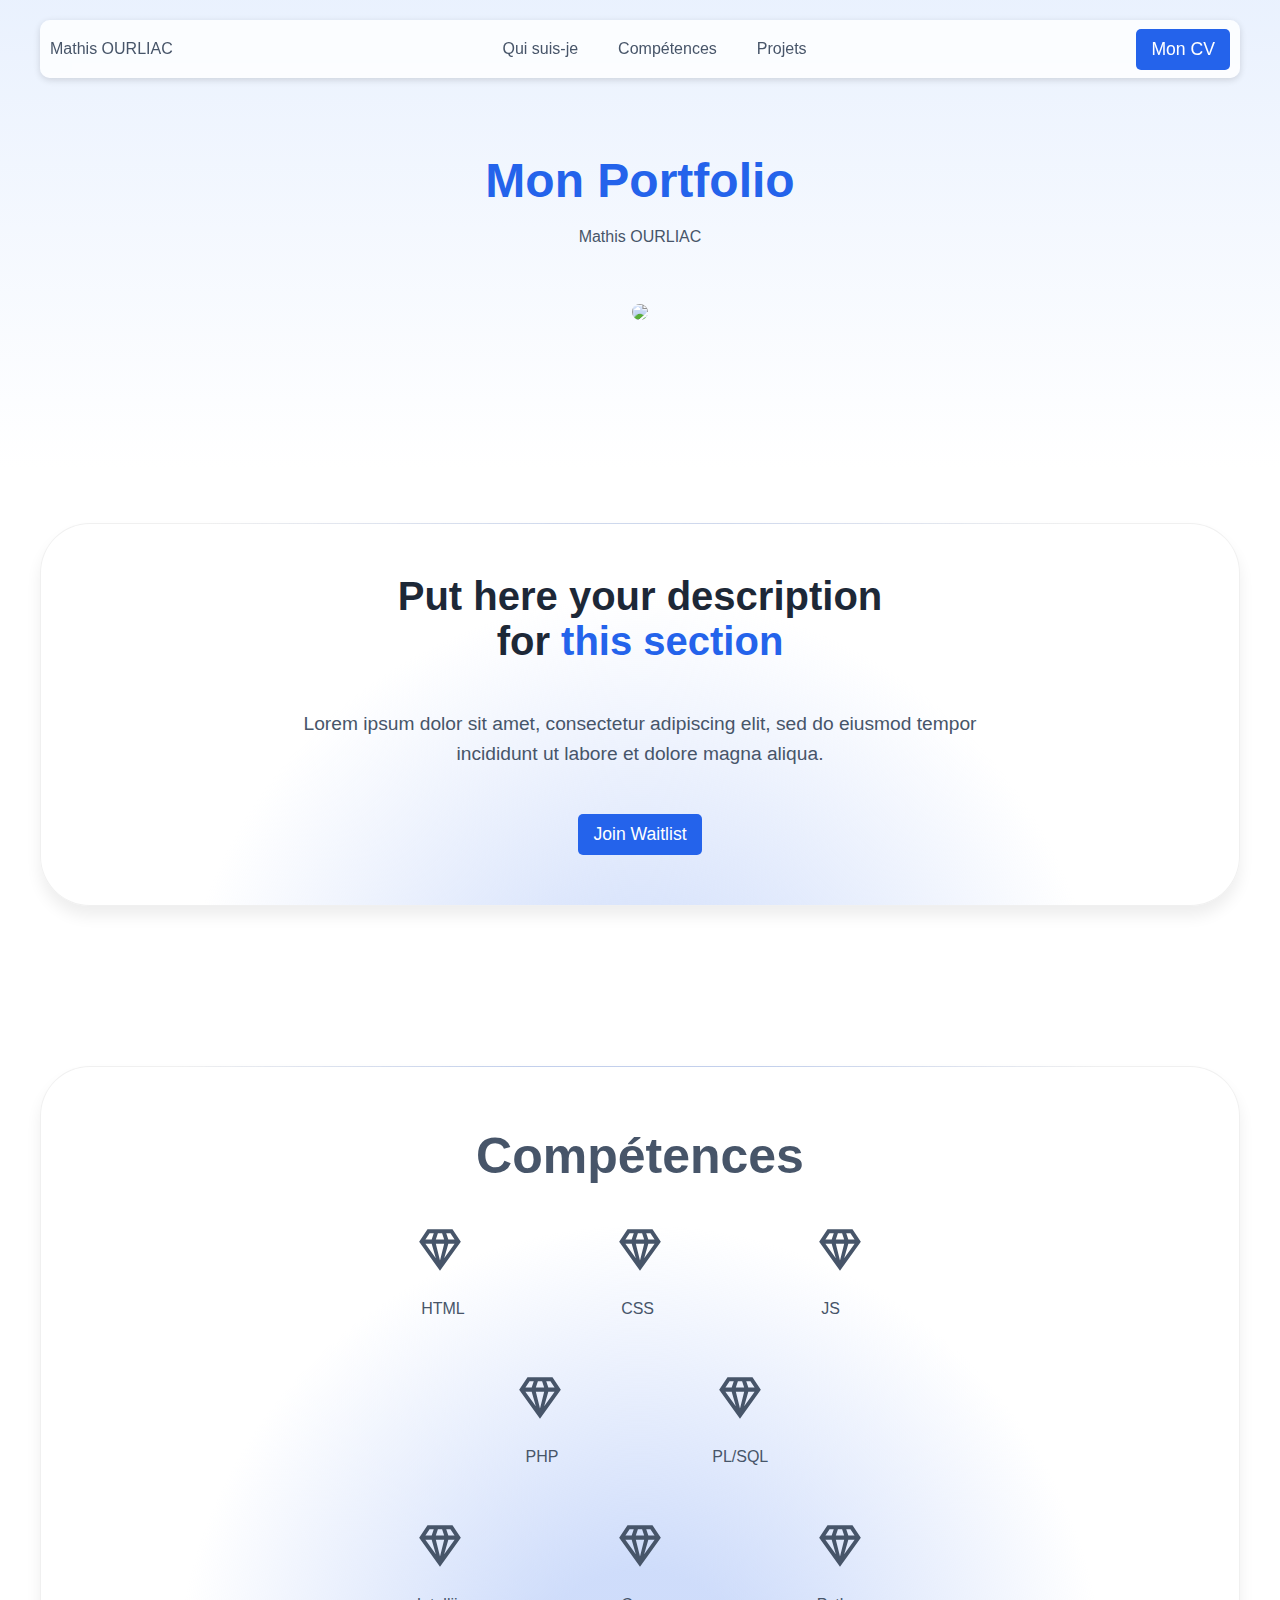
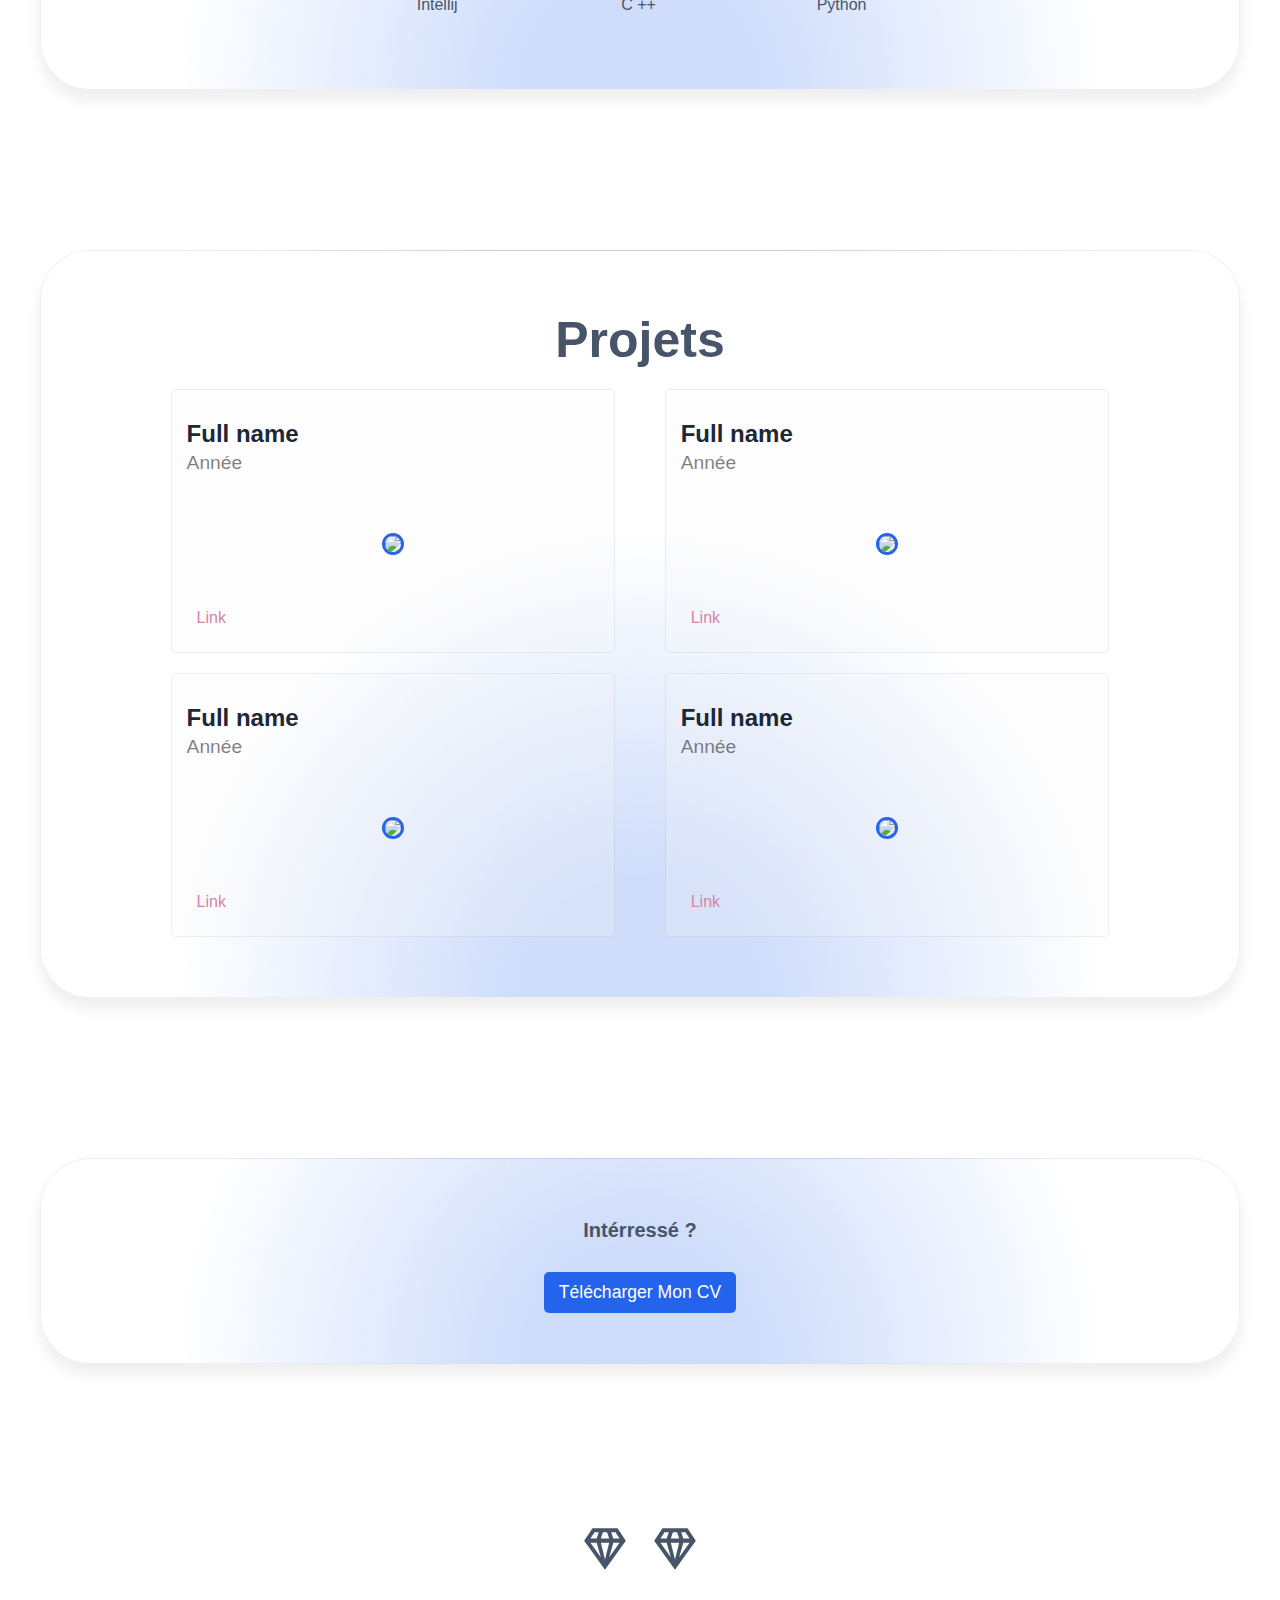
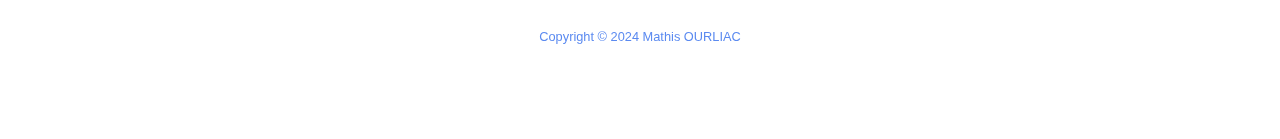
==== index.html @ f6e38616 "changement" ====
<!DOCTYPE html>
<html>
  <head>
    <title>Home</title>
  <meta charset="utf-8">
  <meta name="viewport" content="width=device-width,initial-scale=1">
  <meta name="robots" content="index,follow">
  <meta name="generator" content="GrapesJS Studio">
  <link rel="stylesheet" href="css/style.css">
  </head>
  <body id="iau9"><div id="i6po" class="gjs-grid-row"><div id="itjq" class="gjs-grid-column"><div id="iyd2" class="gjs-grid-row"><div id="iqjl" class="gjs-grid-column"><div id="idtvmk">Mathis OURLIAC</div></div><div id="iffs" class="gjs-grid-column"><div id="it00l" class="gjs-grid-row"><div id="irtfd" class="gjs-grid-column"><a id="icfyb" href="#feature-section" class="gjs-link">Qui suis-je</a><a href="#feature-section" id="infmy1" class="gjs-link">Compétences</a></div><div id="icyzp" class="gjs-grid-column"><a id="i88iz" href="#testimonial-section" class="gjs-link">Projets</a></div></div></div><div id="id7x" class="gjs-grid-column"><a id="i1mew" class="gjs-button">Mon CV</a></div></div></div></div><div id="irz7b" class="gjs-grid-row"><div id="iycz3" class="gjs-grid-column"><h1 id="irjua" class="gjs-heading"><font color="#2463eb" id="i7nhl3">Mon Portfolio</font></h1><div id="id2atq">Mathis OURLIAC</div><img id="i3vvs" src="https://images.pexels.com/photos/7078666/pexels-photo-7078666.jpeg?auto=compress&cs=tinysrgb&w=800&dpr=2"/></div></div><div id="iz29ek" class="gjs-grid-row"><div id="iiaswf" class="gjs-grid-column"><h2 id="ijnlo1" class="gjs-heading">Put here your description <br/>for <span class="gjs-text-blue">this section</span></h2><div id="izydpg" class="text-main-content">Lorem ipsum dolor sit amet, consectetur adipiscing elit, sed do eiusmod tempor incididunt ut labore et dolore magna aliqua.<br/></div><a class="gjs-button" id="ipyrdj">Join Waitlist</a></div></div><div id="ir94jv" class="gjs-grid-row"><div id="iawi1p" class="gjs-grid-column"><div id="ik0hul">Compétences</div><div id="i1hkzi" class="gjs-grid-row"><div id="i3urql" class="gjs-grid-column"><div id="icnngx" class="gjs-grid-row"><div id="iqajnc" class="gjs-grid-column"><div data-type-icon id="irvvrb" class="gjs-icon"><svg viewBox="0 0 24 24"><path d="M16 9h3l-5 7m-4-7h4l-2 8M5 9h3l2 7m5-12h2l2 3h-3m-5-3h2l1 3h-4M7 4h2L8 7H5m1-5L2 8l10 14L22 8l-4-6H6z"></path></svg></div></div></div><div id="izsfze">                JS</div></div><div class="gjs-grid-column" id="i4twh6"><div class="gjs-grid-row" id="i75g5k"><div class="gjs-grid-column" id="ia3hvu"><div data-type-icon class="gjs-icon" id="ibw9tx"><svg viewBox="0 0 24 24"><path d="M16 9h3l-5 7m-4-7h4l-2 8M5 9h3l2 7m5-12h2l2 3h-3m-5-3h2l1 3h-4M7 4h2L8 7H5m1-5L2 8l10 14L22 8l-4-6H6z"></path></svg></div></div></div><div id="idsri5">                CSS</div></div><div class="gjs-grid-column" id="i5wm44"><div class="gjs-grid-row" id="i1k8l4"><div class="gjs-grid-column" id="iu5vui"><div data-type-icon class="gjs-icon"><svg viewBox="0 0 24 24"><path d="M16 9h3l-5 7m-4-7h4l-2 8M5 9h3l2 7m5-12h2l2 3h-3m-5-3h2l1 3h-4M7 4h2L8 7H5m1-5L2 8l10 14L22 8l-4-6H6z"></path></svg></div></div></div><div id="iy8xxk">                HTML</div></div></div><div class="gjs-grid-row" id="izcy0m"><div class="gjs-grid-column" id="ib67l2"><div class="gjs-grid-row" id="ikw77f"><div class="gjs-grid-column" id="i8qnzl"><div data-type-icon class="gjs-icon"><svg viewBox="0 0 24 24"><path d="M16 9h3l-5 7m-4-7h4l-2 8M5 9h3l2 7m5-12h2l2 3h-3m-5-3h2l1 3h-4M7 4h2L8 7H5m1-5L2 8l10 14L22 8l-4-6H6z"></path></svg></div></div></div><div id="idtc2k">              PL/SQL</div></div><div class="gjs-grid-column" id="i5sruv"><div class="gjs-grid-row" id="iq5a7h"><div class="gjs-grid-column" id="iagqih"><div data-type-icon class="gjs-icon"><svg viewBox="0 0 24 24"><path d="M16 9h3l-5 7m-4-7h4l-2 8M5 9h3l2 7m5-12h2l2 3h-3m-5-3h2l1 3h-4M7 4h2L8 7H5m1-5L2 8l10 14L22 8l-4-6H6z"></path></svg></div></div></div><div id="irrve9">                 PHP</div></div></div><div class="gjs-grid-row" id="isxyga"><div class="gjs-grid-column" id="i0ldbw"><div class="gjs-grid-row" id="ib5tmc"><div class="gjs-grid-column" id="igdlak"><div data-type-icon class="gjs-icon"><svg viewBox="0 0 24 24"><path d="M16 9h3l-5 7m-4-7h4l-2 8M5 9h3l2 7m5-12h2l2 3h-3m-5-3h2l1 3h-4M7 4h2L8 7H5m1-5L2 8l10 14L22 8l-4-6H6z"></path></svg></div></div></div><div id="i8qt1s">               Python</div></div><div class="gjs-grid-column" id="i4im7o"><div class="gjs-grid-row" id="idtce4"><div class="gjs-grid-column" id="i45n0k"><div data-type-icon class="gjs-icon"><svg viewBox="0 0 24 24"><path d="M16 9h3l-5 7m-4-7h4l-2 8M5 9h3l2 7m5-12h2l2 3h-3m-5-3h2l1 3h-4M7 4h2L8 7H5m1-5L2 8l10 14L22 8l-4-6H6z"></path></svg></div></div></div><div id="ixtxlb">                C ++</div></div><div class="gjs-grid-column" id="ixw0xi"><div class="gjs-grid-row" id="iufgy9"><div class="gjs-grid-column" id="iyxenu"><div data-type-icon class="gjs-icon"><svg viewBox="0 0 24 24"><path d="M16 9h3l-5 7m-4-7h4l-2 8M5 9h3l2 7m5-12h2l2 3h-3m-5-3h2l1 3h-4M7 4h2L8 7H5m1-5L2 8l10 14L22 8l-4-6H6z"></path></svg></div></div></div><div id="id30em">               Intellij</div></div></div></div></div><div class="gjs-grid-row" id="i2sjta"><div class="gjs-grid-column" id="ij25zn"><div id="ifg1mh">Projets</div><div class="gjs-grid-row" id="ih0aif"><div class="gjs-grid-column testimonial-item" id="i58ggn"><div class="gjs-grid-row"><div class="gjs-grid-column"><h4 class="gjs-heading" id="ike1dx">Full name</h4><div class="text-main-content" id="imh114">Année</div></div></div><a class="gjs-link-box" id="iof4e6"><div class="gjs-grid-row" id="ihgiyh"><div class="gjs-grid-column" id="i4ntwg"><img src="https://source.unsplash.com/random/200x200/?profile,person,business" id="ikcoej"/></div></div></a><a class="gjs-link" id="ii0jpe">Link</a></div><div class="gjs-grid-column testimonial-item" id="iz20hh"><div class="gjs-grid-row"><div class="gjs-grid-column"><h4 class="gjs-heading" id="ihk5nw">Full name</h4><div class="text-main-content" id="i6xcqx">Année</div></div></div><a class="gjs-link-box" id="i36dff"><div class="gjs-grid-row" id="i25hkw"><div class="gjs-grid-column" id="izdaoc"><img src="https://source.unsplash.com/random/200x200/?profile,person,business" id="i1zd84"/></div></div></a><a class="gjs-link" id="isfm11">Link</a></div></div><div class="gjs-grid-row" id="i8o9pu"><div class="gjs-grid-column testimonial-item" id="irxzyw"><div class="gjs-grid-row"><div class="gjs-grid-column"><h4 class="gjs-heading" id="il769b">Full name</h4><div class="text-main-content" id="iblhfu">Année</div></div></div><a class="gjs-link-box" id="is1k9h"><div class="gjs-grid-row" id="ix5bda"><div class="gjs-grid-column" id="iz1lo2"><img src="https://source.unsplash.com/random/200x200/?profile,person,business" id="iayslx"/></div></div></a><a class="gjs-link" id="ixqv94">Link</a></div><div class="gjs-grid-column testimonial-item" id="ik7w45"><div class="gjs-grid-row"><div class="gjs-grid-column"><h4 class="gjs-heading" id="ijy98r">Full name</h4><div class="text-main-content" id="i6lanl">Année</div></div></div><a class="gjs-link-box" id="ihfikn"><div class="gjs-grid-row" id="id4f6p"><div class="gjs-grid-column" id="ia6sfz"><img src="https://source.unsplash.com/random/200x200/?profile,person,business" id="ilunik"/></div></div></a><a class="gjs-link" id="is6imp">Link</a></div></div></div></div><div class="gjs-grid-row" id="igczn8"><div class="gjs-grid-column" id="imdzch"><div id="ixf1bc">Intérressé ?</div><a class="gjs-button" id="i4si3">Télécharger Mon CV</a></div></div><div id="iv3be5" class="gjs-grid-row"><div id="ilriti" class="gjs-grid-column"><div id="im0rle" class="gjs-grid-row"><div id="iotp6j" class="gjs-grid-column"><a href="/" id="iih6cv" class="gjs-link-box"><a class="gjs-link-box" id="i4c0ur"><div data-type-icon class="gjs-icon" id="io2x4h"><svg viewBox="0 0 24 24"><path d="M16 9h3l-5 7m-4-7h4l-2 8M5 9h3l2 7m5-12h2l2 3h-3m-5-3h2l1 3h-4M7 4h2L8 7H5m1-5L2 8l10 14L22 8l-4-6H6z"></path></svg></div></a><a class="gjs-link-box" id="ie1yq9"><div data-type-icon class="gjs-icon" id="ipffur"><svg viewBox="0 0 24 24"><path d="M16 9h3l-5 7m-4-7h4l-2 8M5 9h3l2 7m5-12h2l2 3h-3m-5-3h2l1 3h-4M7 4h2L8 7H5m1-5L2 8l10 14L22 8l-4-6H6z"></path></svg></div></a></a></div></div><div id="it6g1v" class="gjs-text-blue">Copyright © 2024 Mathis OURLIAC</div></div></div></body>
</html>
---- css/style.css ----
* { box-sizing: border-box; } body {margin: 0;}.gjs-heading{margin:0;color:rgba(29, 40, 55, 1);}.gjs-grid-column{flex:1 1 0%;padding:5px 0;}.gjs-grid-row{display:flex;justify-content:flex-start;align-items:stretch;flex-direction:row;min-height:auto;padding:10px 0;}#iqjl{flex:0 1 auto;}.gjs-link-box{color:inherit;display:inline-block;vertical-align:top;padding:10px;max-width:100%;text-decoration:none;}.gjs-link{vertical-align:top;max-width:100%;display:inline-block;text-decoration:none;color:inherit;transition:color 0.3s ease 0s;}#id7x{flex:0 1 auto;display:block;padding-left:10px;padding-right:10px;}#iffs{flex:0 1 auto;}#iyd2{align-items:center;justify-content:space-between;padding-top:0px;padding-bottom:0px;background-color:rgba(255, 255, 255, 0.8);border-top-left-radius:10px;border-top-right-radius:10px;border-bottom-right-radius:10px;border-bottom-left-radius:10px;backdrop-filter:blur(13px);box-shadow:0px 2px 7px 0px rgba(0, 0, 0, 0.14) ;}#i6po{justify-content:center;position:sticky;top:15px;padding-top:0px;padding-bottom:0px;padding-left:20px;padding-right:20px;}#itjq{width:100%;max-width:1200px;}#it00l{padding-top:0px;padding-bottom:0px;}#icfyb{padding:10px;font-family:Arial, Helvetica, sans-serif;padding-left:20px;padding-right:20px;}#irtfd{flex:0 1 auto;}#i88iz{padding:10px;font-family:Arial, Helvetica, sans-serif;padding-left:20px;padding-right:20px;}#icyzp{flex:0 1 auto;}#irz7b{justify-content:center;padding-top:80px;padding-bottom:80px;padding-left:20px;padding-right:20px;}#iycz3{max-width:1200px;align-items:center;display:flex;flex-direction:column;gap:10px;}#irjua{font-size:3rem;text-align:center;}#i3vvs{color:black;border-top-left-radius:35px;border-top-right-radius:35px;border-bottom-right-radius:35px;border-bottom-left-radius:35px;max-width:100%;margin-top:38px;margin-right:38px;margin-bottom:38px;margin-left:38px;}.text-content{line-height:20px;}.text-main-content{line-height:30px;font-size:1.2rem;}#iau9{font-family:Arial, Helvetica, sans-serif;background-image:linear-gradient(180deg, rgba(59, 130, 245, 0.11), white 14%);background-position:0px 0px;background-size:100% 100%;background-repeat:repeat;background-attachment:scroll;background-origin:padding-box;color:#475569;}.gjs-grid-column.feature-item{padding-top:15px;padding-right:15px;padding-bottom:15px;padding-left:15px;display:flex;flex-direction:column;gap:15px;min-width:30%;}.gjs-grid-column.testimonial-item{padding-top:15px;padding-right:15px;padding-bottom:15px;padding-left:15px;display:flex;flex-direction:column;gap:15px;min-width:45%;background-color:rgba(247, 247, 247, 0.23);border-top-left-radius:5px;border-top-right-radius:5px;border-bottom-right-radius:5px;border-bottom-left-radius:5px;align-items:flex-start;border-top-width:1px;border-right-width:1px;border-bottom-width:1px;border-left-width:1px;border-top-style:solid;border-right-style:solid;border-bottom-style:solid;border-left-style:solid;border-top-color:rgba(0, 0, 0, 0.06);border-right-color:rgba(0, 0, 0, 0.06);border-bottom-color:rgba(0, 0, 0, 0.06);border-left-color:rgba(0, 0, 0, 0.06);}#ilriti{max-width:1200px;display:flex;flex-direction:column;}#iv3be5{justify-content:center;padding-top:80px;padding-left:20px;padding-right:20px;padding-bottom:80px;}#im0rle{flex-direction:column;}#iih6cv{display:block;padding-top:0px;padding-bottom:0px;}#iotp6j{align-self:center;}#it6g1v{padding:10px;text-align:center;font-size:0.8rem;margin-top:20px;opacity:75%;}.gjs-button{vertical-align:top;max-width:100%;display:inline-block;text-decoration:none;color:white;padding-right:15px;padding-bottom:10px;padding-left:15px;background-color:rgb(36, 99, 235);border-top-left-radius:5px;border-top-right-radius:5px;border-bottom-right-radius:5px;border-bottom-left-radius:5px;padding-top:10px;font-size:1.1rem;text-align:center;}.gjs-text-blue{color:rgb(36, 99, 235);}#iz29ek{justify-content:center;padding-top:80px;padding-bottom:80px;padding-left:20px;padding-right:20px;}.gjs-link:hover{color:rgb(36, 99, 235);text-decoration:underline;}.gjs-icon{display:inline-block;text-decoration:none;color:inherit;vertical-align:middle;fill:currentColor;width:50px;height:50px;}.gjs-icon.gjs-feature-icon{padding-top:10px;padding-right:10px;padding-bottom:10px;padding-left:10px;background-color:rgb(36, 99, 235);color:white;border-top-left-radius:10px;border-top-right-radius:10px;border-bottom-right-radius:10px;border-bottom-left-radius:10px;}#infmy1{padding:10px;font-family:Arial, Helvetica, sans-serif;padding-left:20px;padding-right:20px;}#id2atq{padding:10px;}#ijnlo1{font-size:2.5rem;text-align:center;}#izydpg{padding:10px;max-width:750px;margin-bottom:35px;padding-left:0px;padding-right:0px;text-align:center;margin-top:35px;}#iiaswf{max-width:1200px;align-items:center;display:flex;flex-direction:column;padding-top:50px;padding-right:50px;padding-bottom:50px;padding-left:50px;border-top-left-radius:50px;border-top-right-radius:50px;border-bottom-right-radius:50px;border-bottom-left-radius:50px;border-top-width:1px;border-right-width:1px;border-bottom-width:1px;border-left-width:1px;border-top-style:solid;border-right-style:solid;border-bottom-style:solid;border-left-style:solid;border-top-color:rgba(0, 0, 0, 0.06);border-right-color:rgba(0, 0, 0, 0.06);border-bottom-color:rgba(0, 0, 0, 0.06);border-left-color:rgba(0, 0, 0, 0.06);background-image:radial-gradient(515px at 50% 141%, rgba(35, 98, 235, 0.22) 10%, white 90%);background-position:0px 0px;background-size:100% 100%;background-repeat:repeat;background-attachment:scroll;background-origin:padding-box;box-shadow:0px 10px 15px 0 rgba(0, 0, 0, 0.07) ;}#iawi1p{max-width:1200px;align-items:center;display:flex;flex-direction:column;padding-top:50px;padding-right:50px;padding-bottom:50px;padding-left:50px;border-top-left-radius:50px;border-top-right-radius:50px;border-bottom-right-radius:50px;border-bottom-left-radius:50px;border-top-width:1px;border-right-width:1px;border-bottom-width:1px;border-left-width:1px;border-top-style:solid;border-right-style:solid;border-bottom-style:solid;border-left-style:solid;border-top-color:rgba(0, 0, 0, 0.06);border-right-color:rgba(0, 0, 0, 0.06);border-bottom-color:rgba(0, 0, 0, 0.06);border-left-color:rgba(0, 0, 0, 0.06);background-image:radial-gradient(515px at 50% 100%, rgba(35, 98, 235, 0.22) 23%, white 90%);background-position:0px 0px;background-size:100% 100%;background-repeat:repeat;background-attachment:scroll;background-origin:padding-box;box-shadow:0px 10px 15px 0 rgba(0, 0, 0, 0.07) ;}#ir94jv{justify-content:center;padding-top:80px;padding-bottom:80px;padding-left:20px;padding-right:20px;}#i1hkzi{flex:1 1 0%;display:flex;flex-direction:row-reverse;}#iqajnc{align-self:center;flex:0 1 auto;}#icnngx{justify-content:center;}#izsfze{padding:10px;}#i3urql{align-self:center;flex:0 0 auto;display:block;min-width:200px;}#iu5vui{align-self:center;flex:0 1 auto;}#i1k8l4{justify-content:center;}#iy8xxk{padding:10px;}#i5wm44{align-self:center;flex:0 0 auto;display:block;min-width:200px;}#ia3hvu{align-self:center;flex:0 1 auto;}#i75g5k{justify-content:center;}#idsri5{padding:10px;}#i4twh6{align-self:center;flex:0 0 auto;display:block;min-width:200px;}#igdlak{align-self:center;flex:0 1 auto;}#ib5tmc{justify-content:center;}#i8qt1s{padding:10px;}#i0ldbw{align-self:center;flex:0 0 auto;display:block;min-width:200px;}#i45n0k{align-self:center;flex:0 1 auto;}#idtce4{justify-content:center;}#ixtxlb{padding:10px;}#i4im7o{align-self:center;flex:0 0 auto;display:block;min-width:200px;}#iyxenu{align-self:center;flex:0 1 auto;}#iufgy9{justify-content:center;}#id30em{padding:10px;}#ixw0xi{align-self:center;flex:0 0 auto;display:block;min-width:200px;}#isxyga{flex:1 1 0%;display:flex;flex-direction:row-reverse;}#i8qnzl{align-self:center;flex:0 1 auto;}#ikw77f{justify-content:center;}#idtc2k{padding:10px;}#ib67l2{align-self:center;flex:0 0 auto;display:block;min-width:200px;}#iagqih{align-self:center;flex:0 1 auto;}#iq5a7h{justify-content:center;}#irrve9{padding:10px;}#i5sruv{align-self:center;flex:0 0 auto;display:block;min-width:200px;}#izcy0m{flex:1 1 0%;display:flex;flex-direction:row-reverse;}#ij25zn{max-width:1200px;align-items:center;display:flex;flex-direction:column;padding-top:50px;padding-right:50px;padding-bottom:50px;padding-left:50px;border-top-left-radius:50px;border-top-right-radius:50px;border-bottom-right-radius:50px;border-bottom-left-radius:50px;border-top-width:1px;border-right-width:1px;border-bottom-width:1px;border-left-width:1px;border-top-style:solid;border-right-style:solid;border-bottom-style:solid;border-left-style:solid;border-top-color:rgba(0, 0, 0, 0.06);border-right-color:rgba(0, 0, 0, 0.06);border-bottom-color:rgba(0, 0, 0, 0.06);border-left-color:rgba(0, 0, 0, 0.06);background-image:radial-gradient(515px at 50% 100%, rgba(35, 98, 235, 0.22) 23%, white 90%);background-position:0px 0px;background-size:100% 100%;background-repeat:repeat;background-attachment:scroll;background-origin:padding-box;box-shadow:0px 10px 15px 0 rgba(0, 0, 0, 0.07) ;}#i2sjta{justify-content:center;padding-top:80px;padding-bottom:80px;padding-left:20px;padding-right:20px;}#ike1dx{font-size:1.5rem;}#imh114{color:rgba(0, 0, 0, 0.5);}#ikcoej{color:black;border-top-left-radius:100%;border-top-right-radius:100%;border-bottom-right-radius:100%;border-bottom-left-radius:100%;max-width:100%;width:184px;border-top-width:3px;border-right-width:3px;border-bottom-width:3px;border-left-width:3px;border-top-style:solid;border-right-style:solid;border-bottom-style:solid;border-left-style:solid;border-top-color:rgb(36, 99, 235);border-right-color:rgb(36, 99, 235);border-bottom-color:rgb(36, 99, 235);border-left-color:rgb(36, 99, 235);cursor:pointer;}#i4ntwg{flex:0 1 auto;}#ihgiyh{width:100%;gap:20px;align-items:center;justify-content:center;}#i58ggn{justify-content:space-between;max-width:45%;}#ih0aif{flex-direction:row;justify-content:space-around;align-items:center;min-width:90%;padding-top:10px;padding-right:0px;padding-bottom:10px;padding-left:0px;}#ii0jpe{color:#d983a6;padding:10px;}#ik0hul{padding:10px;font-size:50px;font-weight:600;}#ifg1mh{padding:10px;font-size:50px;font-weight:600;}#imdzch{max-width:1200px;align-items:center;display:flex;flex-direction:column;padding-top:50px;padding-right:50px;padding-bottom:50px;padding-left:50px;border-top-left-radius:50px;border-top-right-radius:50px;border-bottom-right-radius:50px;border-bottom-left-radius:50px;border-top-width:1px;border-right-width:1px;border-bottom-width:1px;border-left-width:1px;border-top-style:solid;border-right-style:solid;border-bottom-style:solid;border-left-style:solid;border-top-color:rgba(0, 0, 0, 0.06);border-right-color:rgba(0, 0, 0, 0.06);border-bottom-color:rgba(0, 0, 0, 0.06);border-left-color:rgba(0, 0, 0, 0.06);background-image:radial-gradient(515px at 50% 100%, rgba(35, 98, 235, 0.22) 23%, white 90%);background-position:0px 0px;background-size:100% 100%;background-repeat:repeat;background-attachment:scroll;background-origin:padding-box;box-shadow:0px 10px 15px 0 rgba(0, 0, 0, 0.07) ;}#igczn8{justify-content:center;padding-top:80px;padding-bottom:50px;padding-left:20px;padding-right:20px;}#ixf1bc{padding:10px;font-size:20px;font-weight:600;padding-bottom:30px;}#iof4e6{align-self:center;}#ihk5nw{font-size:1.5rem;}#i6xcqx{color:rgba(0, 0, 0, 0.5);}#i1zd84{color:black;border-top-left-radius:100%;border-top-right-radius:100%;border-bottom-right-radius:100%;border-bottom-left-radius:100%;max-width:100%;width:184px;border-top-width:3px;border-right-width:3px;border-bottom-width:3px;border-left-width:3px;border-top-style:solid;border-right-style:solid;border-bottom-style:solid;border-left-style:solid;border-top-color:rgb(36, 99, 235);border-right-color:rgb(36, 99, 235);border-bottom-color:rgb(36, 99, 235);border-left-color:rgb(36, 99, 235);cursor:pointer;}#izdaoc{flex:0 1 auto;}#i25hkw{width:100%;gap:20px;align-items:center;justify-content:center;}#i36dff{align-self:center;}#isfm11{color:#d983a6;padding:10px;}#iz20hh{justify-content:space-between;max-width:45%;}#il769b{font-size:1.5rem;}#iblhfu{color:rgba(0, 0, 0, 0.5);}#iayslx{color:black;border-top-left-radius:100%;border-top-right-radius:100%;border-bottom-right-radius:100%;border-bottom-left-radius:100%;max-width:100%;width:184px;border-top-width:3px;border-right-width:3px;border-bottom-width:3px;border-left-width:3px;border-top-style:solid;border-right-style:solid;border-bottom-style:solid;border-left-style:solid;border-top-color:rgb(36, 99, 235);border-right-color:rgb(36, 99, 235);border-bottom-color:rgb(36, 99, 235);border-left-color:rgb(36, 99, 235);cursor:pointer;}#iz1lo2{flex:0 1 auto;}#ix5bda{width:100%;gap:20px;align-items:center;justify-content:center;}#is1k9h{align-self:center;}#ixqv94{color:#d983a6;padding:10px;}#irxzyw{justify-content:space-between;max-width:45%;}#ijy98r{font-size:1.5rem;}#i6lanl{color:rgba(0, 0, 0, 0.5);}#ilunik{color:black;border-top-left-radius:100%;border-top-right-radius:100%;border-bottom-right-radius:100%;border-bottom-left-radius:100%;max-width:100%;width:184px;border-top-width:3px;border-right-width:3px;border-bottom-width:3px;border-left-width:3px;border-top-style:solid;border-right-style:solid;border-bottom-style:solid;border-left-style:solid;border-top-color:rgb(36, 99, 235);border-right-color:rgb(36, 99, 235);border-bottom-color:rgb(36, 99, 235);border-left-color:rgb(36, 99, 235);cursor:pointer;}#ia6sfz{flex:0 1 auto;}#id4f6p{width:100%;gap:20px;align-items:center;justify-content:center;}#ihfikn{align-self:center;}#is6imp{color:#d983a6;padding:10px;}#ik7w45{justify-content:space-between;max-width:45%;}#i8o9pu{flex-direction:row;justify-content:space-around;align-items:center;min-width:90%;padding-top:10px;padding-right:0px;padding-bottom:10px;padding-left:0px;}#idtvmk{padding:10px;}#itttew{padding:10px;}#i91m4i{flex:0 1 auto;}#i9uwrj{padding:10px;font-family:Arial, Helvetica, sans-serif;padding-left:20px;padding-right:20px;}#ick43j{flex:0 1 auto;}#it3rni{padding-top:0px;padding-bottom:0px;}#idcg58{flex:0 1 auto;}#i4wmaf{flex:0 1 auto;display:block;padding-left:10px;padding-right:10px;}#imq6mf{align-items:center;justify-content:space-between;padding-top:0px;padding-bottom:0px;background-color:rgba(255, 255, 255, 0.8);border-top-left-radius:10px;border-top-right-radius:10px;border-bottom-right-radius:10px;border-bottom-left-radius:10px;backdrop-filter:blur(13px);box-shadow:0px 2px 7px 0px rgba(0, 0, 0, 0.14) ;}#ig7yfq{width:100%;max-width:1200px;}#i6dcl2{justify-content:center;position:sticky;top:15px;padding-top:0px;padding-bottom:0px;padding-left:20px;padding-right:20px;}#i71rc3{font-size:3rem;text-align:center;}#iesjqf{padding:10px;}#ikhhis{max-width:1200px;align-items:center;display:flex;flex-direction:column;gap:10px;}#i8756g{justify-content:center;padding-top:80px;padding-bottom:5px;padding-left:20px;padding-right:20px;min-height:10px;}#ivz24k{max-width:1200px;align-items:center;display:flex;flex-direction:column;padding-top:50px;padding-right:50px;padding-bottom:50px;padding-left:50px;border-top-left-radius:50px;border-top-right-radius:50px;border-bottom-right-radius:50px;border-bottom-left-radius:50px;border-top-width:1px;border-right-width:1px;border-bottom-width:1px;border-left-width:1px;border-top-style:solid;border-right-style:solid;border-bottom-style:solid;border-left-style:solid;border-top-color:rgba(0, 0, 0, 0.06);border-right-color:rgba(0, 0, 0, 0.06);border-bottom-color:rgba(0, 0, 0, 0.06);border-left-color:rgba(0, 0, 0, 0.06);background-image:radial-gradient(515px at 50% 141%, rgba(35, 98, 235, 0.22) 10%, white 90%);background-position:0px 0px;background-size:100% 100%;background-repeat:repeat;background-attachment:scroll;background-origin:padding-box;box-shadow:0px 10px 15px 0 rgba(0, 0, 0, 0.07) ;}#iw93jv{justify-content:center;padding-top:80px;padding-bottom:80px;padding-left:20px;padding-right:20px;}#iqzqa3{padding:10px;font-size:20px;font-weight:600;padding-bottom:30px;}#i0xne5{max-width:1200px;align-items:center;display:flex;flex-direction:column;padding-top:50px;padding-right:50px;padding-bottom:50px;padding-left:50px;border-top-left-radius:50px;border-top-right-radius:50px;border-bottom-right-radius:50px;border-bottom-left-radius:50px;border-top-width:1px;border-right-width:1px;border-bottom-width:1px;border-left-width:1px;border-top-style:solid;border-right-style:solid;border-bottom-style:solid;border-left-style:solid;border-top-color:rgba(0, 0, 0, 0.06);border-right-color:rgba(0, 0, 0, 0.06);border-bottom-color:rgba(0, 0, 0, 0.06);border-left-color:rgba(0, 0, 0, 0.06);background-image:radial-gradient(515px at 50% 100%, rgba(35, 98, 235, 0.22) 23%, white 90%);background-position:0px 0px;background-size:100% 100%;background-repeat:repeat;background-attachment:scroll;background-origin:padding-box;box-shadow:0px 10px 15px 0 rgba(0, 0, 0, 0.07) ;}#ixy15z{justify-content:center;padding-top:80px;padding-bottom:50px;padding-left:20px;padding-right:20px;}#i0p3tk{display:block;padding-top:0px;padding-bottom:0px;}#ig1u0w{align-self:center;}#i4thek{flex-direction:column;}#i6as9h{padding:10px;text-align:center;font-size:0.8rem;margin-top:20px;opacity:75%;}#il4u1q{max-width:1200px;display:flex;flex-direction:column;}#irwe4h{justify-content:center;padding-top:80px;padding-left:20px;padding-right:20px;padding-bottom:80px;}#iqfgvl{font-family:Arial, Helvetica, sans-serif;background-image:linear-gradient(180deg, rgba(59, 130, 245, 0.11), white 14%);background-position:0px 0px;background-size:100% 100%;background-repeat:repeat;background-attachment:scroll;background-origin:padding-box;color:#475569;}#i022yb{flex-direction:row-reverse;justify-content:space-around;align-items:center;min-width:90%;}#iih95y{color:black;}#iti8za{padding:10px;}#i8gjgn{align-self:auto;flex:0 1 auto;}#ibhgyj{flex:0 1 auto;}#ipuss4{color:black;}#is22rb{align-self:auto;flex:0 1 auto;}#ib62iu{padding:10px;}#ixymki{flex:0 1 auto;}#i21r9h{flex-direction:row-reverse;justify-content:space-around;align-items:center;min-width:90%;}#io23cy{max-width:1200px;align-items:center;display:flex;flex-direction:column;padding-top:50px;padding-right:50px;padding-bottom:50px;padding-left:50px;border-top-left-radius:50px;border-top-right-radius:50px;border-bottom-right-radius:50px;border-bottom-left-radius:50px;border-top-width:1px;border-right-width:1px;border-bottom-width:1px;border-left-width:1px;border-top-style:solid;border-right-style:solid;border-bottom-style:solid;border-left-style:solid;border-top-color:rgba(0, 0, 0, 0.06);border-right-color:rgba(0, 0, 0, 0.06);border-bottom-color:rgba(0, 0, 0, 0.06);border-left-color:rgba(0, 0, 0, 0.06);background-image:radial-gradient(515px at 50% 141%, rgba(35, 98, 235, 0.22) 10%, white 90%);background-position:0px 0px;background-size:100% 100%;background-repeat:repeat;background-attachment:scroll;background-origin:padding-box;box-shadow:0px 10px 15px 0 rgba(0, 0, 0, 0.07) ;}#icat0d{justify-content:center;padding-top:80px;padding-bottom:80px;padding-left:20px;padding-right:20px;}#i33no8{color:black;}#ivskuq{align-self:auto;flex:0 1 auto;}#if9o88{padding:10px;}#iko1og{flex:0 1 auto;}#itsbow{flex-direction:row-reverse;justify-content:space-around;align-items:center;min-width:90%;}#i7tiaa{max-width:1200px;align-items:center;display:flex;flex-direction:column;padding-top:50px;padding-right:50px;padding-bottom:50px;padding-left:50px;border-top-left-radius:50px;border-top-right-radius:50px;border-bottom-right-radius:50px;border-bottom-left-radius:50px;border-top-width:1px;border-right-width:1px;border-bottom-width:1px;border-left-width:1px;border-top-style:solid;border-right-style:solid;border-bottom-style:solid;border-left-style:solid;border-top-color:rgba(0, 0, 0, 0.06);border-right-color:rgba(0, 0, 0, 0.06);border-bottom-color:rgba(0, 0, 0, 0.06);border-left-color:rgba(0, 0, 0, 0.06);background-image:radial-gradient(515px at 50% 141%, rgba(35, 98, 235, 0.22) 10%, white 90%);background-position:0px 0px;background-size:100% 100%;background-repeat:repeat;background-attachment:scroll;background-origin:padding-box;box-shadow:0px 10px 15px 0 rgba(0, 0, 0, 0.07) ;}#iaxz5u{justify-content:center;padding-top:80px;padding-bottom:80px;padding-left:20px;padding-right:20px;}@media (max-width: 992px){.gjs-grid-row{flex-direction:column;}#iyd2{flex-direction:row;}#it00l{flex-direction:row;}#ihgiyh{flex-direction:row;}#i25hkw{flex-direction:row;}#ix5bda{flex-direction:row;}#id4f6p{flex-direction:row;}#it3rni{flex-direction:row;}#imq6mf{flex-direction:row;}}@media (max-width: 768px){#iffs{display:none;}#idcg58{display:none;}}
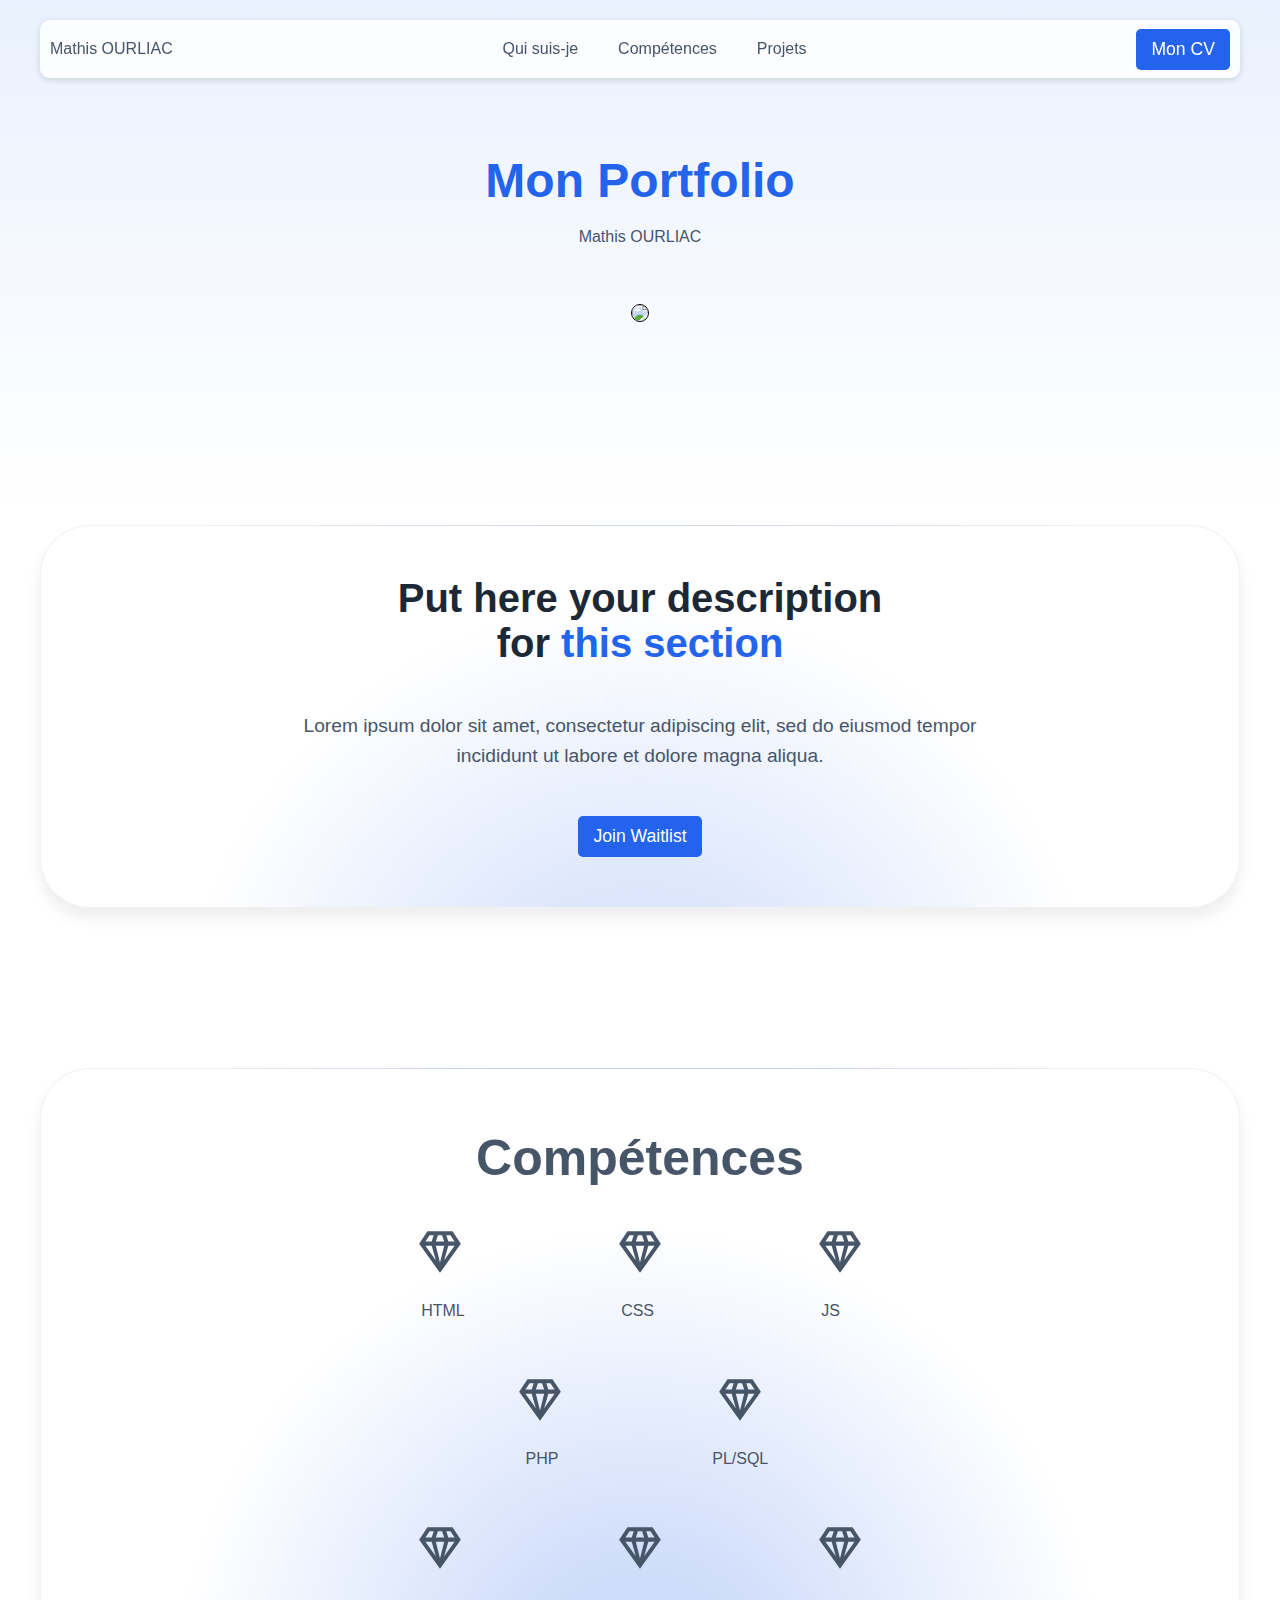
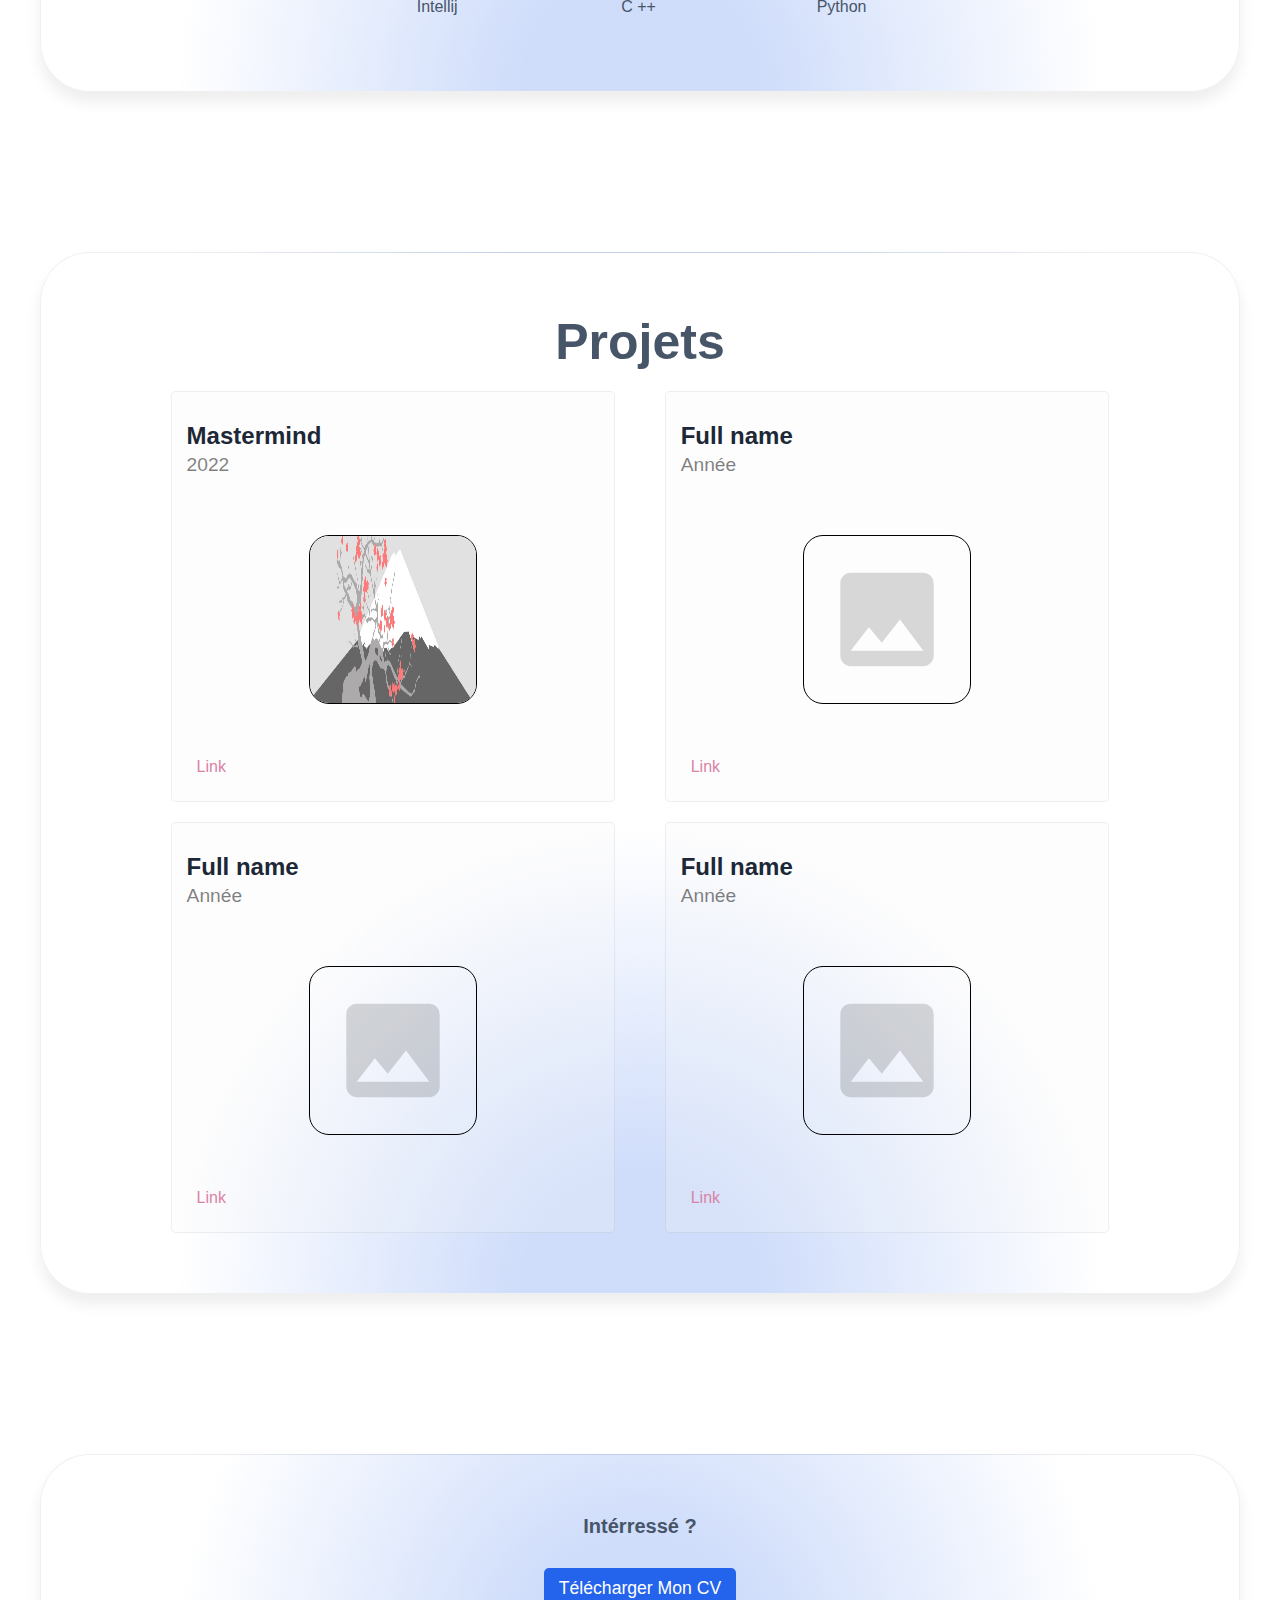
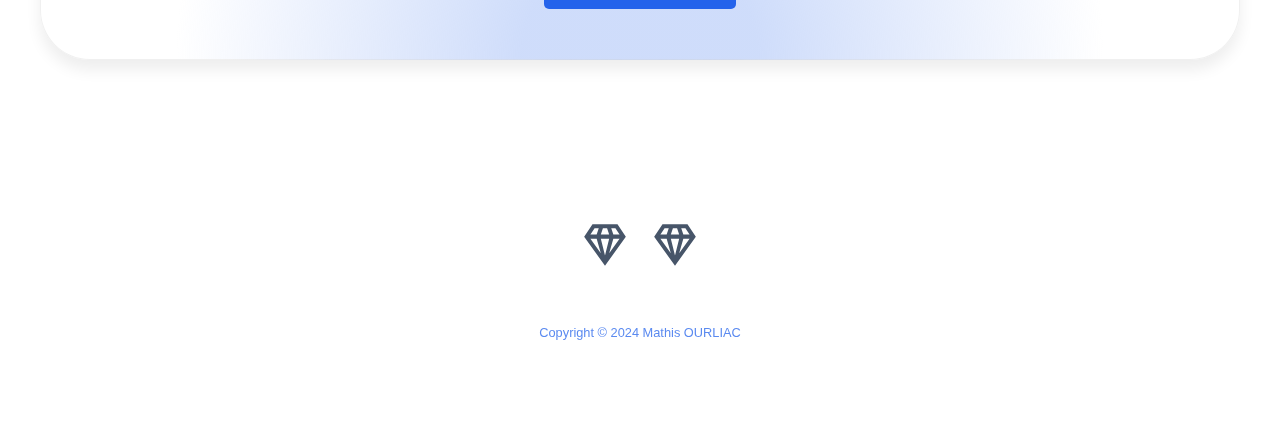
==== commit fa5fef08: "bordur images projets" ====
--- a/index.html
+++ b/index.html
@@ -1,12 +1,240 @@
 <!DOCTYPE html>
 <html>
-  <head>
+<head>
     <title>Home</title>
-  <meta charset="utf-8">
-  <meta name="viewport" content="width=device-width,initial-scale=1">
-  <meta name="robots" content="index,follow">
-  <meta name="generator" content="GrapesJS Studio">
-  <link rel="stylesheet" href="css/style.css">
-  </head>
-  <body id="iau9"><div id="i6po" class="gjs-grid-row"><div id="itjq" class="gjs-grid-column"><div id="iyd2" class="gjs-grid-row"><div id="iqjl" class="gjs-grid-column"><div id="idtvmk">Mathis OURLIAC</div></div><div id="iffs" class="gjs-grid-column"><div id="it00l" class="gjs-grid-row"><div id="irtfd" class="gjs-grid-column"><a id="icfyb" href="#feature-section" class="gjs-link">Qui suis-je</a><a href="#feature-section" id="infmy1" class="gjs-link">Compétences</a></div><div id="icyzp" class="gjs-grid-column"><a id="i88iz" href="#testimonial-section" class="gjs-link">Projets</a></div></div></div><div id="id7x" class="gjs-grid-column"><a id="i1mew" class="gjs-button">Mon CV</a></div></div></div></div><div id="irz7b" class="gjs-grid-row"><div id="iycz3" class="gjs-grid-column"><h1 id="irjua" class="gjs-heading"><font color="#2463eb" id="i7nhl3">Mon Portfolio</font></h1><div id="id2atq">Mathis OURLIAC</div><img id="i3vvs" src="https://images.pexels.com/photos/7078666/pexels-photo-7078666.jpeg?auto=compress&cs=tinysrgb&w=800&dpr=2"/></div></div><div id="iz29ek" class="gjs-grid-row"><div id="iiaswf" class="gjs-grid-column"><h2 id="ijnlo1" class="gjs-heading">Put here your description <br/>for <span class="gjs-text-blue">this section</span></h2><div id="izydpg" class="text-main-content">Lorem ipsum dolor sit amet, consectetur adipiscing elit, sed do eiusmod tempor incididunt ut labore et dolore magna aliqua.<br/></div><a class="gjs-button" id="ipyrdj">Join Waitlist</a></div></div><div id="ir94jv" class="gjs-grid-row"><div id="iawi1p" class="gjs-grid-column"><div id="ik0hul">Compétences</div><div id="i1hkzi" class="gjs-grid-row"><div id="i3urql" class="gjs-grid-column"><div id="icnngx" class="gjs-grid-row"><div id="iqajnc" class="gjs-grid-column"><div data-type-icon id="irvvrb" class="gjs-icon"><svg viewBox="0 0 24 24"><path d="M16 9h3l-5 7m-4-7h4l-2 8M5 9h3l2 7m5-12h2l2 3h-3m-5-3h2l1 3h-4M7 4h2L8 7H5m1-5L2 8l10 14L22 8l-4-6H6z"></path></svg></div></div></div><div id="izsfze">                JS</div></div><div class="gjs-grid-column" id="i4twh6"><div class="gjs-grid-row" id="i75g5k"><div class="gjs-grid-column" id="ia3hvu"><div data-type-icon class="gjs-icon" id="ibw9tx"><svg viewBox="0 0 24 24"><path d="M16 9h3l-5 7m-4-7h4l-2 8M5 9h3l2 7m5-12h2l2 3h-3m-5-3h2l1 3h-4M7 4h2L8 7H5m1-5L2 8l10 14L22 8l-4-6H6z"></path></svg></div></div></div><div id="idsri5">                CSS</div></div><div class="gjs-grid-column" id="i5wm44"><div class="gjs-grid-row" id="i1k8l4"><div class="gjs-grid-column" id="iu5vui"><div data-type-icon class="gjs-icon"><svg viewBox="0 0 24 24"><path d="M16 9h3l-5 7m-4-7h4l-2 8M5 9h3l2 7m5-12h2l2 3h-3m-5-3h2l1 3h-4M7 4h2L8 7H5m1-5L2 8l10 14L22 8l-4-6H6z"></path></svg></div></div></div><div id="iy8xxk">                HTML</div></div></div><div class="gjs-grid-row" id="izcy0m"><div class="gjs-grid-column" id="ib67l2"><div class="gjs-grid-row" id="ikw77f"><div class="gjs-grid-column" id="i8qnzl"><div data-type-icon class="gjs-icon"><svg viewBox="0 0 24 24"><path d="M16 9h3l-5 7m-4-7h4l-2 8M5 9h3l2 7m5-12h2l2 3h-3m-5-3h2l1 3h-4M7 4h2L8 7H5m1-5L2 8l10 14L22 8l-4-6H6z"></path></svg></div></div></div><div id="idtc2k">              PL/SQL</div></div><div class="gjs-grid-column" id="i5sruv"><div class="gjs-grid-row" id="iq5a7h"><div class="gjs-grid-column" id="iagqih"><div data-type-icon class="gjs-icon"><svg viewBox="0 0 24 24"><path d="M16 9h3l-5 7m-4-7h4l-2 8M5 9h3l2 7m5-12h2l2 3h-3m-5-3h2l1 3h-4M7 4h2L8 7H5m1-5L2 8l10 14L22 8l-4-6H6z"></path></svg></div></div></div><div id="irrve9">                 PHP</div></div></div><div class="gjs-grid-row" id="isxyga"><div class="gjs-grid-column" id="i0ldbw"><div class="gjs-grid-row" id="ib5tmc"><div class="gjs-grid-column" id="igdlak"><div data-type-icon class="gjs-icon"><svg viewBox="0 0 24 24"><path d="M16 9h3l-5 7m-4-7h4l-2 8M5 9h3l2 7m5-12h2l2 3h-3m-5-3h2l1 3h-4M7 4h2L8 7H5m1-5L2 8l10 14L22 8l-4-6H6z"></path></svg></div></div></div><div id="i8qt1s">               Python</div></div><div class="gjs-grid-column" id="i4im7o"><div class="gjs-grid-row" id="idtce4"><div class="gjs-grid-column" id="i45n0k"><div data-type-icon class="gjs-icon"><svg viewBox="0 0 24 24"><path d="M16 9h3l-5 7m-4-7h4l-2 8M5 9h3l2 7m5-12h2l2 3h-3m-5-3h2l1 3h-4M7 4h2L8 7H5m1-5L2 8l10 14L22 8l-4-6H6z"></path></svg></div></div></div><div id="ixtxlb">                C ++</div></div><div class="gjs-grid-column" id="ixw0xi"><div class="gjs-grid-row" id="iufgy9"><div class="gjs-grid-column" id="iyxenu"><div data-type-icon class="gjs-icon"><svg viewBox="0 0 24 24"><path d="M16 9h3l-5 7m-4-7h4l-2 8M5 9h3l2 7m5-12h2l2 3h-3m-5-3h2l1 3h-4M7 4h2L8 7H5m1-5L2 8l10 14L22 8l-4-6H6z"></path></svg></div></div></div><div id="id30em">               Intellij</div></div></div></div></div><div class="gjs-grid-row" id="i2sjta"><div class="gjs-grid-column" id="ij25zn"><div id="ifg1mh">Projets</div><div class="gjs-grid-row" id="ih0aif"><div class="gjs-grid-column testimonial-item" id="i58ggn"><div class="gjs-grid-row"><div class="gjs-grid-column"><h4 class="gjs-heading" id="ike1dx">Full name</h4><div class="text-main-content" id="imh114">Année</div></div></div><a class="gjs-link-box" id="iof4e6"><div class="gjs-grid-row" id="ihgiyh"><div class="gjs-grid-column" id="i4ntwg"><img src="https://source.unsplash.com/random/200x200/?profile,person,business" id="ikcoej"/></div></div></a><a class="gjs-link" id="ii0jpe">Link</a></div><div class="gjs-grid-column testimonial-item" id="iz20hh"><div class="gjs-grid-row"><div class="gjs-grid-column"><h4 class="gjs-heading" id="ihk5nw">Full name</h4><div class="text-main-content" id="i6xcqx">Année</div></div></div><a class="gjs-link-box" id="i36dff"><div class="gjs-grid-row" id="i25hkw"><div class="gjs-grid-column" id="izdaoc"><img src="https://source.unsplash.com/random/200x200/?profile,person,business" id="i1zd84"/></div></div></a><a class="gjs-link" id="isfm11">Link</a></div></div><div class="gjs-grid-row" id="i8o9pu"><div class="gjs-grid-column testimonial-item" id="irxzyw"><div class="gjs-grid-row"><div class="gjs-grid-column"><h4 class="gjs-heading" id="il769b">Full name</h4><div class="text-main-content" id="iblhfu">Année</div></div></div><a class="gjs-link-box" id="is1k9h"><div class="gjs-grid-row" id="ix5bda"><div class="gjs-grid-column" id="iz1lo2"><img src="https://source.unsplash.com/random/200x200/?profile,person,business" id="iayslx"/></div></div></a><a class="gjs-link" id="ixqv94">Link</a></div><div class="gjs-grid-column testimonial-item" id="ik7w45"><div class="gjs-grid-row"><div class="gjs-grid-column"><h4 class="gjs-heading" id="ijy98r">Full name</h4><div class="text-main-content" id="i6lanl">Année</div></div></div><a class="gjs-link-box" id="ihfikn"><div class="gjs-grid-row" id="id4f6p"><div class="gjs-grid-column" id="ia6sfz"><img src="https://source.unsplash.com/random/200x200/?profile,person,business" id="ilunik"/></div></div></a><a class="gjs-link" id="is6imp">Link</a></div></div></div></div><div class="gjs-grid-row" id="igczn8"><div class="gjs-grid-column" id="imdzch"><div id="ixf1bc">Intérressé ?</div><a class="gjs-button" id="i4si3">Télécharger Mon CV</a></div></div><div id="iv3be5" class="gjs-grid-row"><div id="ilriti" class="gjs-grid-column"><div id="im0rle" class="gjs-grid-row"><div id="iotp6j" class="gjs-grid-column"><a href="/" id="iih6cv" class="gjs-link-box"><a class="gjs-link-box" id="i4c0ur"><div data-type-icon class="gjs-icon" id="io2x4h"><svg viewBox="0 0 24 24"><path d="M16 9h3l-5 7m-4-7h4l-2 8M5 9h3l2 7m5-12h2l2 3h-3m-5-3h2l1 3h-4M7 4h2L8 7H5m1-5L2 8l10 14L22 8l-4-6H6z"></path></svg></div></a><a class="gjs-link-box" id="ie1yq9"><div data-type-icon class="gjs-icon" id="ipffur"><svg viewBox="0 0 24 24"><path d="M16 9h3l-5 7m-4-7h4l-2 8M5 9h3l2 7m5-12h2l2 3h-3m-5-3h2l1 3h-4M7 4h2L8 7H5m1-5L2 8l10 14L22 8l-4-6H6z"></path></svg></div></a></a></div></div><div id="it6g1v" class="gjs-text-blue">Copyright © 2024 Mathis OURLIAC</div></div></div></body>
+    <meta charset="utf-8">
+    <meta name="viewport" content="width=device-width,initial-scale=1">
+    <meta name="robots" content="index,follow">
+    <meta name="generator" content="GrapesJS Studio">
+    <link rel="stylesheet" href="css/style.css">
+</head>
+<body id="iau9">
+<div id="i6po" class="gjs-grid-row">
+    <div id="itjq" class="gjs-grid-column">
+        <div id="iyd2" class="gjs-grid-row">
+            <div id="iqjl" class="gjs-grid-column">
+                <div id="idtvmk">Mathis OURLIAC</div>
+            </div>
+            <div id="iffs" class="gjs-grid-column">
+                <div id="it00l" class="gjs-grid-row">
+                    <div id="irtfd" class="gjs-grid-column"><a id="icfyb" href="#feature-section" class="gjs-link">Qui
+                        suis-je</a><a href="#feature-section" id="infmy1" class="gjs-link">Compétences</a></div>
+                    <div id="icyzp" class="gjs-grid-column"><a id="i88iz" href="#testimonial-section" class="gjs-link">Projets</a>
+                    </div>
+                </div>
+            </div>
+            <div id="id7x" class="gjs-grid-column"><a id="i1mew" class="gjs-button">Mon CV</a></div>
+        </div>
+    </div>
+</div>
+<div id="irz7b" class="gjs-grid-row">
+    <div id="iycz3" class="gjs-grid-column"><h1 id="irjua" class="gjs-heading"><font color="#2463eb" id="i7nhl3">Mon
+        Portfolio</font></h1>
+        <div id="id2atq">Mathis OURLIAC</div>
+        <img id="i3vvs"
+             src="https://images.pexels.com/photos/7078666/pexels-photo-7078666.jpeg?auto=compress&cs=tinysrgb&w=800&dpr=2"/>
+    </div>
+</div>
+<div id="iz29ek" class="gjs-grid-row">
+    <div id="iiaswf" class="gjs-grid-column"><h2 id="ijnlo1" class="gjs-heading">Put here your description <br/>for
+        <span class="gjs-text-blue">this section</span></h2>
+        <div id="izydpg" class="text-main-content">Lorem ipsum dolor sit amet, consectetur adipiscing elit, sed do
+            eiusmod tempor incididunt ut labore et dolore magna aliqua.<br/></div>
+        <a id="ipyrdj" class="gjs-button">Join Waitlist</a></div>
+</div>
+<div id="ir94jv" class="gjs-grid-row">
+    <div id="iawi1p" class="gjs-grid-column">
+        <div id="ik0hul">Compétences</div>
+        <div id="i1hkzi" class="gjs-grid-row">
+            <div id="i3urql" class="gjs-grid-column">
+                <div id="icnngx" class="gjs-grid-row">
+                    <div id="iqajnc" class="gjs-grid-column">
+                        <div data-type-icon id="irvvrb" class="gjs-icon">
+                            <svg viewBox="0 0 24 24">
+                                <path d="M16 9h3l-5 7m-4-7h4l-2 8M5 9h3l2 7m5-12h2l2 3h-3m-5-3h2l1 3h-4M7 4h2L8 7H5m1-5L2 8l10 14L22 8l-4-6H6z"></path>
+                            </svg>
+                        </div>
+                    </div>
+                </div>
+                <div id="izsfze">                JS</div>
+            </div>
+            <div id="i4twh6" class="gjs-grid-column">
+                <div id="i75g5k" class="gjs-grid-row">
+                    <div id="ia3hvu" class="gjs-grid-column">
+                        <div data-type-icon id="ibw9tx" class="gjs-icon">
+                            <svg viewBox="0 0 24 24">
+                                <path d="M16 9h3l-5 7m-4-7h4l-2 8M5 9h3l2 7m5-12h2l2 3h-3m-5-3h2l1 3h-4M7 4h2L8 7H5m1-5L2 8l10 14L22 8l-4-6H6z"></path>
+                            </svg>
+                        </div>
+                    </div>
+                </div>
+                <div id="idsri5">                CSS</div>
+            </div>
+            <div id="i5wm44" class="gjs-grid-column">
+                <div id="i1k8l4" class="gjs-grid-row">
+                    <div id="iu5vui" class="gjs-grid-column">
+                        <div data-type-icon class="gjs-icon">
+                            <svg viewBox="0 0 24 24">
+                                <path d="M16 9h3l-5 7m-4-7h4l-2 8M5 9h3l2 7m5-12h2l2 3h-3m-5-3h2l1 3h-4M7 4h2L8 7H5m1-5L2 8l10 14L22 8l-4-6H6z"></path>
+                            </svg>
+                        </div>
+                    </div>
+                </div>
+                <div id="iy8xxk">                HTML</div>
+            </div>
+        </div>
+        <div id="izcy0m" class="gjs-grid-row">
+            <div id="ib67l2" class="gjs-grid-column">
+                <div id="ikw77f" class="gjs-grid-row">
+                    <div id="i8qnzl" class="gjs-grid-column">
+                        <div data-type-icon class="gjs-icon">
+                            <svg viewBox="0 0 24 24">
+                                <path d="M16 9h3l-5 7m-4-7h4l-2 8M5 9h3l2 7m5-12h2l2 3h-3m-5-3h2l1 3h-4M7 4h2L8 7H5m1-5L2 8l10 14L22 8l-4-6H6z"></path>
+                            </svg>
+                        </div>
+                    </div>
+                </div>
+                <div id="idtc2k">              PL/SQL</div>
+            </div>
+            <div id="i5sruv" class="gjs-grid-column">
+                <div id="iq5a7h" class="gjs-grid-row">
+                    <div id="iagqih" class="gjs-grid-column">
+                        <div data-type-icon class="gjs-icon">
+                            <svg viewBox="0 0 24 24">
+                                <path d="M16 9h3l-5 7m-4-7h4l-2 8M5 9h3l2 7m5-12h2l2 3h-3m-5-3h2l1 3h-4M7 4h2L8 7H5m1-5L2 8l10 14L22 8l-4-6H6z"></path>
+                            </svg>
+                        </div>
+                    </div>
+                </div>
+                <div id="irrve9">                 PHP</div>
+            </div>
+        </div>
+        <div id="isxyga" class="gjs-grid-row">
+            <div id="i0ldbw" class="gjs-grid-column">
+                <div id="ib5tmc" class="gjs-grid-row">
+                    <div id="igdlak" class="gjs-grid-column">
+                        <div data-type-icon class="gjs-icon">
+                            <svg viewBox="0 0 24 24">
+                                <path d="M16 9h3l-5 7m-4-7h4l-2 8M5 9h3l2 7m5-12h2l2 3h-3m-5-3h2l1 3h-4M7 4h2L8 7H5m1-5L2 8l10 14L22 8l-4-6H6z"></path>
+                            </svg>
+                        </div>
+                    </div>
+                </div>
+                <div id="i8qt1s">               Python</div>
+            </div>
+            <div id="i4im7o" class="gjs-grid-column">
+                <div id="idtce4" class="gjs-grid-row">
+                    <div id="i45n0k" class="gjs-grid-column">
+                        <div data-type-icon class="gjs-icon">
+                            <svg viewBox="0 0 24 24">
+                                <path d="M16 9h3l-5 7m-4-7h4l-2 8M5 9h3l2 7m5-12h2l2 3h-3m-5-3h2l1 3h-4M7 4h2L8 7H5m1-5L2 8l10 14L22 8l-4-6H6z"></path>
+                            </svg>
+                        </div>
+                    </div>
+                </div>
+                <div id="ixtxlb">                C ++</div>
+            </div>
+            <div id="ixw0xi" class="gjs-grid-column">
+                <div id="iufgy9" class="gjs-grid-row">
+                    <div id="iyxenu" class="gjs-grid-column">
+                        <div data-type-icon class="gjs-icon">
+                            <svg viewBox="0 0 24 24">
+                                <path d="M16 9h3l-5 7m-4-7h4l-2 8M5 9h3l2 7m5-12h2l2 3h-3m-5-3h2l1 3h-4M7 4h2L8 7H5m1-5L2 8l10 14L22 8l-4-6H6z"></path>
+                            </svg>
+                        </div>
+                    </div>
+                </div>
+                <div id="id30em">               Intellij</div>
+            </div>
+        </div>
+    </div>
+</div>
+<div id="i2sjta" class="gjs-grid-row">
+    <div id="ij25zn" class="gjs-grid-column">
+        <div id="ifg1mh">Projets</div>
+        <div id="ih0aif" class="gjs-grid-row">
+            <div id="i58ggn" class="gjs-grid-column testimonial-item">
+                <div class="gjs-grid-row">
+                    <div class="gjs-grid-column"><h4 id="ike1dx" class="gjs-heading">Mastermind</h4>
+                        <div id="imh114" class="text-main-content">2022</div>
+                    </div>
+                </div>
+                <a href="mastermind.html" id="iof4e6" class="gjs-link-box">
+                    <div id="ihgiyh" class="gjs-grid-row">
+                        <div id="i4ntwg" class="gjs-grid-column">
+                          <img id="i1y3lj" src="img/cerisier.jpeg"/>
+                        </div>
+                    </div>
+                </a><a id="ii0jpe" class="gjs-link">Link</a></div>
+            <div id="iz20hh" class="gjs-grid-column testimonial-item">
+                <div class="gjs-grid-row">
+                    <div class="gjs-grid-column"><h4 id="ihk5nw" class="gjs-heading">Full name</h4>
+                        <div id="i6xcqx" class="text-main-content">Année</div>
+                    </div>
+                </div>
+                <a id="i36dff" class="gjs-link-box">
+                    <div id="i25hkw" class="gjs-grid-row">
+                        <div id="izdaoc" class="gjs-grid-column"><img
+                                src="[data-uri]"
+                                id="ixnoxz"/></div>
+                    </div>
+                </a><a id="isfm11" class="gjs-link">Link</a></div>
+        </div>
+        <div id="i8o9pu" class="gjs-grid-row">
+            <div id="irxzyw" class="gjs-grid-column testimonial-item">
+                <div class="gjs-grid-row">
+                    <div class="gjs-grid-column"><h4 id="il769b" class="gjs-heading">Full name</h4>
+                        <div id="iblhfu" class="text-main-content">Année</div>
+                    </div>
+                </div>
+                <a id="is1k9h" class="gjs-link-box">
+                    <div id="ix5bda" class="gjs-grid-row">
+                        <div id="iz1lo2" class="gjs-grid-column"><img
+                                src="[data-uri]"
+                                id="isebc5"/></div>
+                    </div>
+                </a><a id="ixqv94" class="gjs-link">Link</a></div>
+            <div id="ik7w45" class="gjs-grid-column testimonial-item">
+                <div class="gjs-grid-row">
+                    <div class="gjs-grid-column"><h4 id="ijy98r" class="gjs-heading">Full name</h4>
+                        <div id="i6lanl" class="text-main-content">Année</div>
+                    </div>
+                </div>
+                <a id="ihfikn" class="gjs-link-box">
+                    <div id="id4f6p" class="gjs-grid-row">
+                        <div id="ia6sfz" class="gjs-grid-column"><img
+                                src="[data-uri]"
+                                id="i1pxln"/></div>
+                    </div>
+                </a><a id="is6imp" class="gjs-link">Link</a></div>
+        </div>
+    </div>
+</div>
+<div id="igczn8" class="gjs-grid-row">
+    <div id="imdzch" class="gjs-grid-column">
+        <div id="ixf1bc">Intérressé ?</div>
+        <a id="i4si3" class="gjs-button">Télécharger Mon CV</a></div>
+</div>
+<div id="iv3be5" class="gjs-grid-row">
+    <div id="ilriti" class="gjs-grid-column">
+        <div id="im0rle" class="gjs-grid-row">
+            <div id="iotp6j" class="gjs-grid-column"><a href="/" id="iih6cv" class="gjs-link-box"><a id="i4c0ur"
+                                                                                                     class="gjs-link-box">
+                <div data-type-icon id="io2x4h" class="gjs-icon">
+                    <svg viewBox="0 0 24 24">
+                        <path d="M16 9h3l-5 7m-4-7h4l-2 8M5 9h3l2 7m5-12h2l2 3h-3m-5-3h2l1 3h-4M7 4h2L8 7H5m1-5L2 8l10 14L22 8l-4-6H6z"></path>
+                    </svg>
+                </div>
+            </a><a id="ie1yq9" class="gjs-link-box">
+                <div data-type-icon id="ipffur" class="gjs-icon">
+                    <svg viewBox="0 0 24 24">
+                        <path d="M16 9h3l-5 7m-4-7h4l-2 8M5 9h3l2 7m5-12h2l2 3h-3m-5-3h2l1 3h-4M7 4h2L8 7H5m1-5L2 8l10 14L22 8l-4-6H6z"></path>
+                    </svg>
+                </div>
+            </a></a></div>
+        </div>
+        <div id="it6g1v" class="gjs-text-blue">Copyright © 2024 Mathis OURLIAC</div>
+    </div>
+</div>
+</body>
 </html>
--- a/css/style.css
+++ b/css/style.css
@@ -1 +1,1306 @@
-* { box-sizing: border-box; } body {margin: 0;}.gjs-heading{margin:0;color:rgba(29, 40, 55, 1);}.gjs-grid-column{flex:1 1 0%;padding:5px 0;}.gjs-grid-row{display:flex;justify-content:flex-start;align-items:stretch;flex-direction:row;min-height:auto;padding:10px 0;}#iqjl{flex:0 1 auto;}.gjs-link-box{color:inherit;display:inline-block;vertical-align:top;padding:10px;max-width:100%;text-decoration:none;}.gjs-link{vertical-align:top;max-width:100%;display:inline-block;text-decoration:none;color:inherit;transition:color 0.3s ease 0s;}#id7x{flex:0 1 auto;display:block;padding-left:10px;padding-right:10px;}#iffs{flex:0 1 auto;}#iyd2{align-items:center;justify-content:space-between;padding-top:0px;padding-bottom:0px;background-color:rgba(255, 255, 255, 0.8);border-top-left-radius:10px;border-top-right-radius:10px;border-bottom-right-radius:10px;border-bottom-left-radius:10px;backdrop-filter:blur(13px);box-shadow:0px 2px 7px 0px rgba(0, 0, 0, 0.14) ;}#i6po{justify-content:center;position:sticky;top:15px;padding-top:0px;padding-bottom:0px;padding-left:20px;padding-right:20px;}#itjq{width:100%;max-width:1200px;}#it00l{padding-top:0px;padding-bottom:0px;}#icfyb{padding:10px;font-family:Arial, Helvetica, sans-serif;padding-left:20px;padding-right:20px;}#irtfd{flex:0 1 auto;}#i88iz{padding:10px;font-family:Arial, Helvetica, sans-serif;padding-left:20px;padding-right:20px;}#icyzp{flex:0 1 auto;}#irz7b{justify-content:center;padding-top:80px;padding-bottom:80px;padding-left:20px;padding-right:20px;}#iycz3{max-width:1200px;align-items:center;display:flex;flex-direction:column;gap:10px;}#irjua{font-size:3rem;text-align:center;}#i3vvs{color:black;border-top-left-radius:35px;border-top-right-radius:35px;border-bottom-right-radius:35px;border-bottom-left-radius:35px;max-width:100%;margin-top:38px;margin-right:38px;margin-bottom:38px;margin-left:38px;}.text-content{line-height:20px;}.text-main-content{line-height:30px;font-size:1.2rem;}#iau9{font-family:Arial, Helvetica, sans-serif;background-image:linear-gradient(180deg, rgba(59, 130, 245, 0.11), white 14%);background-position:0px 0px;background-size:100% 100%;background-repeat:repeat;background-attachment:scroll;background-origin:padding-box;color:#475569;}.gjs-grid-column.feature-item{padding-top:15px;padding-right:15px;padding-bottom:15px;padding-left:15px;display:flex;flex-direction:column;gap:15px;min-width:30%;}.gjs-grid-column.testimonial-item{padding-top:15px;padding-right:15px;padding-bottom:15px;padding-left:15px;display:flex;flex-direction:column;gap:15px;min-width:45%;background-color:rgba(247, 247, 247, 0.23);border-top-left-radius:5px;border-top-right-radius:5px;border-bottom-right-radius:5px;border-bottom-left-radius:5px;align-items:flex-start;border-top-width:1px;border-right-width:1px;border-bottom-width:1px;border-left-width:1px;border-top-style:solid;border-right-style:solid;border-bottom-style:solid;border-left-style:solid;border-top-color:rgba(0, 0, 0, 0.06);border-right-color:rgba(0, 0, 0, 0.06);border-bottom-color:rgba(0, 0, 0, 0.06);border-left-color:rgba(0, 0, 0, 0.06);}#ilriti{max-width:1200px;display:flex;flex-direction:column;}#iv3be5{justify-content:center;padding-top:80px;padding-left:20px;padding-right:20px;padding-bottom:80px;}#im0rle{flex-direction:column;}#iih6cv{display:block;padding-top:0px;padding-bottom:0px;}#iotp6j{align-self:center;}#it6g1v{padding:10px;text-align:center;font-size:0.8rem;margin-top:20px;opacity:75%;}.gjs-button{vertical-align:top;max-width:100%;display:inline-block;text-decoration:none;color:white;padding-right:15px;padding-bottom:10px;padding-left:15px;background-color:rgb(36, 99, 235);border-top-left-radius:5px;border-top-right-radius:5px;border-bottom-right-radius:5px;border-bottom-left-radius:5px;padding-top:10px;font-size:1.1rem;text-align:center;}.gjs-text-blue{color:rgb(36, 99, 235);}#iz29ek{justify-content:center;padding-top:80px;padding-bottom:80px;padding-left:20px;padding-right:20px;}.gjs-link:hover{color:rgb(36, 99, 235);text-decoration:underline;}.gjs-icon{display:inline-block;text-decoration:none;color:inherit;vertical-align:middle;fill:currentColor;width:50px;height:50px;}.gjs-icon.gjs-feature-icon{padding-top:10px;padding-right:10px;padding-bottom:10px;padding-left:10px;background-color:rgb(36, 99, 235);color:white;border-top-left-radius:10px;border-top-right-radius:10px;border-bottom-right-radius:10px;border-bottom-left-radius:10px;}#infmy1{padding:10px;font-family:Arial, Helvetica, sans-serif;padding-left:20px;padding-right:20px;}#id2atq{padding:10px;}#ijnlo1{font-size:2.5rem;text-align:center;}#izydpg{padding:10px;max-width:750px;margin-bottom:35px;padding-left:0px;padding-right:0px;text-align:center;margin-top:35px;}#iiaswf{max-width:1200px;align-items:center;display:flex;flex-direction:column;padding-top:50px;padding-right:50px;padding-bottom:50px;padding-left:50px;border-top-left-radius:50px;border-top-right-radius:50px;border-bottom-right-radius:50px;border-bottom-left-radius:50px;border-top-width:1px;border-right-width:1px;border-bottom-width:1px;border-left-width:1px;border-top-style:solid;border-right-style:solid;border-bottom-style:solid;border-left-style:solid;border-top-color:rgba(0, 0, 0, 0.06);border-right-color:rgba(0, 0, 0, 0.06);border-bottom-color:rgba(0, 0, 0, 0.06);border-left-color:rgba(0, 0, 0, 0.06);background-image:radial-gradient(515px at 50% 141%, rgba(35, 98, 235, 0.22) 10%, white 90%);background-position:0px 0px;background-size:100% 100%;background-repeat:repeat;background-attachment:scroll;background-origin:padding-box;box-shadow:0px 10px 15px 0 rgba(0, 0, 0, 0.07) ;}#iawi1p{max-width:1200px;align-items:center;display:flex;flex-direction:column;padding-top:50px;padding-right:50px;padding-bottom:50px;padding-left:50px;border-top-left-radius:50px;border-top-right-radius:50px;border-bottom-right-radius:50px;border-bottom-left-radius:50px;border-top-width:1px;border-right-width:1px;border-bottom-width:1px;border-left-width:1px;border-top-style:solid;border-right-style:solid;border-bottom-style:solid;border-left-style:solid;border-top-color:rgba(0, 0, 0, 0.06);border-right-color:rgba(0, 0, 0, 0.06);border-bottom-color:rgba(0, 0, 0, 0.06);border-left-color:rgba(0, 0, 0, 0.06);background-image:radial-gradient(515px at 50% 100%, rgba(35, 98, 235, 0.22) 23%, white 90%);background-position:0px 0px;background-size:100% 100%;background-repeat:repeat;background-attachment:scroll;background-origin:padding-box;box-shadow:0px 10px 15px 0 rgba(0, 0, 0, 0.07) ;}#ir94jv{justify-content:center;padding-top:80px;padding-bottom:80px;padding-left:20px;padding-right:20px;}#i1hkzi{flex:1 1 0%;display:flex;flex-direction:row-reverse;}#iqajnc{align-self:center;flex:0 1 auto;}#icnngx{justify-content:center;}#izsfze{padding:10px;}#i3urql{align-self:center;flex:0 0 auto;display:block;min-width:200px;}#iu5vui{align-self:center;flex:0 1 auto;}#i1k8l4{justify-content:center;}#iy8xxk{padding:10px;}#i5wm44{align-self:center;flex:0 0 auto;display:block;min-width:200px;}#ia3hvu{align-self:center;flex:0 1 auto;}#i75g5k{justify-content:center;}#idsri5{padding:10px;}#i4twh6{align-self:center;flex:0 0 auto;display:block;min-width:200px;}#igdlak{align-self:center;flex:0 1 auto;}#ib5tmc{justify-content:center;}#i8qt1s{padding:10px;}#i0ldbw{align-self:center;flex:0 0 auto;display:block;min-width:200px;}#i45n0k{align-self:center;flex:0 1 auto;}#idtce4{justify-content:center;}#ixtxlb{padding:10px;}#i4im7o{align-self:center;flex:0 0 auto;display:block;min-width:200px;}#iyxenu{align-self:center;flex:0 1 auto;}#iufgy9{justify-content:center;}#id30em{padding:10px;}#ixw0xi{align-self:center;flex:0 0 auto;display:block;min-width:200px;}#isxyga{flex:1 1 0%;display:flex;flex-direction:row-reverse;}#i8qnzl{align-self:center;flex:0 1 auto;}#ikw77f{justify-content:center;}#idtc2k{padding:10px;}#ib67l2{align-self:center;flex:0 0 auto;display:block;min-width:200px;}#iagqih{align-self:center;flex:0 1 auto;}#iq5a7h{justify-content:center;}#irrve9{padding:10px;}#i5sruv{align-self:center;flex:0 0 auto;display:block;min-width:200px;}#izcy0m{flex:1 1 0%;display:flex;flex-direction:row-reverse;}#ij25zn{max-width:1200px;align-items:center;display:flex;flex-direction:column;padding-top:50px;padding-right:50px;padding-bottom:50px;padding-left:50px;border-top-left-radius:50px;border-top-right-radius:50px;border-bottom-right-radius:50px;border-bottom-left-radius:50px;border-top-width:1px;border-right-width:1px;border-bottom-width:1px;border-left-width:1px;border-top-style:solid;border-right-style:solid;border-bottom-style:solid;border-left-style:solid;border-top-color:rgba(0, 0, 0, 0.06);border-right-color:rgba(0, 0, 0, 0.06);border-bottom-color:rgba(0, 0, 0, 0.06);border-left-color:rgba(0, 0, 0, 0.06);background-image:radial-gradient(515px at 50% 100%, rgba(35, 98, 235, 0.22) 23%, white 90%);background-position:0px 0px;background-size:100% 100%;background-repeat:repeat;background-attachment:scroll;background-origin:padding-box;box-shadow:0px 10px 15px 0 rgba(0, 0, 0, 0.07) ;}#i2sjta{justify-content:center;padding-top:80px;padding-bottom:80px;padding-left:20px;padding-right:20px;}#ike1dx{font-size:1.5rem;}#imh114{color:rgba(0, 0, 0, 0.5);}#ikcoej{color:black;border-top-left-radius:100%;border-top-right-radius:100%;border-bottom-right-radius:100%;border-bottom-left-radius:100%;max-width:100%;width:184px;border-top-width:3px;border-right-width:3px;border-bottom-width:3px;border-left-width:3px;border-top-style:solid;border-right-style:solid;border-bottom-style:solid;border-left-style:solid;border-top-color:rgb(36, 99, 235);border-right-color:rgb(36, 99, 235);border-bottom-color:rgb(36, 99, 235);border-left-color:rgb(36, 99, 235);cursor:pointer;}#i4ntwg{flex:0 1 auto;}#ihgiyh{width:100%;gap:20px;align-items:center;justify-content:center;}#i58ggn{justify-content:space-between;max-width:45%;}#ih0aif{flex-direction:row;justify-content:space-around;align-items:center;min-width:90%;padding-top:10px;padding-right:0px;padding-bottom:10px;padding-left:0px;}#ii0jpe{color:#d983a6;padding:10px;}#ik0hul{padding:10px;font-size:50px;font-weight:600;}#ifg1mh{padding:10px;font-size:50px;font-weight:600;}#imdzch{max-width:1200px;align-items:center;display:flex;flex-direction:column;padding-top:50px;padding-right:50px;padding-bottom:50px;padding-left:50px;border-top-left-radius:50px;border-top-right-radius:50px;border-bottom-right-radius:50px;border-bottom-left-radius:50px;border-top-width:1px;border-right-width:1px;border-bottom-width:1px;border-left-width:1px;border-top-style:solid;border-right-style:solid;border-bottom-style:solid;border-left-style:solid;border-top-color:rgba(0, 0, 0, 0.06);border-right-color:rgba(0, 0, 0, 0.06);border-bottom-color:rgba(0, 0, 0, 0.06);border-left-color:rgba(0, 0, 0, 0.06);background-image:radial-gradient(515px at 50% 100%, rgba(35, 98, 235, 0.22) 23%, white 90%);background-position:0px 0px;background-size:100% 100%;background-repeat:repeat;background-attachment:scroll;background-origin:padding-box;box-shadow:0px 10px 15px 0 rgba(0, 0, 0, 0.07) ;}#igczn8{justify-content:center;padding-top:80px;padding-bottom:50px;padding-left:20px;padding-right:20px;}#ixf1bc{padding:10px;font-size:20px;font-weight:600;padding-bottom:30px;}#iof4e6{align-self:center;}#ihk5nw{font-size:1.5rem;}#i6xcqx{color:rgba(0, 0, 0, 0.5);}#i1zd84{color:black;border-top-left-radius:100%;border-top-right-radius:100%;border-bottom-right-radius:100%;border-bottom-left-radius:100%;max-width:100%;width:184px;border-top-width:3px;border-right-width:3px;border-bottom-width:3px;border-left-width:3px;border-top-style:solid;border-right-style:solid;border-bottom-style:solid;border-left-style:solid;border-top-color:rgb(36, 99, 235);border-right-color:rgb(36, 99, 235);border-bottom-color:rgb(36, 99, 235);border-left-color:rgb(36, 99, 235);cursor:pointer;}#izdaoc{flex:0 1 auto;}#i25hkw{width:100%;gap:20px;align-items:center;justify-content:center;}#i36dff{align-self:center;}#isfm11{color:#d983a6;padding:10px;}#iz20hh{justify-content:space-between;max-width:45%;}#il769b{font-size:1.5rem;}#iblhfu{color:rgba(0, 0, 0, 0.5);}#iayslx{color:black;border-top-left-radius:100%;border-top-right-radius:100%;border-bottom-right-radius:100%;border-bottom-left-radius:100%;max-width:100%;width:184px;border-top-width:3px;border-right-width:3px;border-bottom-width:3px;border-left-width:3px;border-top-style:solid;border-right-style:solid;border-bottom-style:solid;border-left-style:solid;border-top-color:rgb(36, 99, 235);border-right-color:rgb(36, 99, 235);border-bottom-color:rgb(36, 99, 235);border-left-color:rgb(36, 99, 235);cursor:pointer;}#iz1lo2{flex:0 1 auto;}#ix5bda{width:100%;gap:20px;align-items:center;justify-content:center;}#is1k9h{align-self:center;}#ixqv94{color:#d983a6;padding:10px;}#irxzyw{justify-content:space-between;max-width:45%;}#ijy98r{font-size:1.5rem;}#i6lanl{color:rgba(0, 0, 0, 0.5);}#ilunik{color:black;border-top-left-radius:100%;border-top-right-radius:100%;border-bottom-right-radius:100%;border-bottom-left-radius:100%;max-width:100%;width:184px;border-top-width:3px;border-right-width:3px;border-bottom-width:3px;border-left-width:3px;border-top-style:solid;border-right-style:solid;border-bottom-style:solid;border-left-style:solid;border-top-color:rgb(36, 99, 235);border-right-color:rgb(36, 99, 235);border-bottom-color:rgb(36, 99, 235);border-left-color:rgb(36, 99, 235);cursor:pointer;}#ia6sfz{flex:0 1 auto;}#id4f6p{width:100%;gap:20px;align-items:center;justify-content:center;}#ihfikn{align-self:center;}#is6imp{color:#d983a6;padding:10px;}#ik7w45{justify-content:space-between;max-width:45%;}#i8o9pu{flex-direction:row;justify-content:space-around;align-items:center;min-width:90%;padding-top:10px;padding-right:0px;padding-bottom:10px;padding-left:0px;}#idtvmk{padding:10px;}#itttew{padding:10px;}#i91m4i{flex:0 1 auto;}#i9uwrj{padding:10px;font-family:Arial, Helvetica, sans-serif;padding-left:20px;padding-right:20px;}#ick43j{flex:0 1 auto;}#it3rni{padding-top:0px;padding-bottom:0px;}#idcg58{flex:0 1 auto;}#i4wmaf{flex:0 1 auto;display:block;padding-left:10px;padding-right:10px;}#imq6mf{align-items:center;justify-content:space-between;padding-top:0px;padding-bottom:0px;background-color:rgba(255, 255, 255, 0.8);border-top-left-radius:10px;border-top-right-radius:10px;border-bottom-right-radius:10px;border-bottom-left-radius:10px;backdrop-filter:blur(13px);box-shadow:0px 2px 7px 0px rgba(0, 0, 0, 0.14) ;}#ig7yfq{width:100%;max-width:1200px;}#i6dcl2{justify-content:center;position:sticky;top:15px;padding-top:0px;padding-bottom:0px;padding-left:20px;padding-right:20px;}#i71rc3{font-size:3rem;text-align:center;}#iesjqf{padding:10px;}#ikhhis{max-width:1200px;align-items:center;display:flex;flex-direction:column;gap:10px;}#i8756g{justify-content:center;padding-top:80px;padding-bottom:5px;padding-left:20px;padding-right:20px;min-height:10px;}#ivz24k{max-width:1200px;align-items:center;display:flex;flex-direction:column;padding-top:50px;padding-right:50px;padding-bottom:50px;padding-left:50px;border-top-left-radius:50px;border-top-right-radius:50px;border-bottom-right-radius:50px;border-bottom-left-radius:50px;border-top-width:1px;border-right-width:1px;border-bottom-width:1px;border-left-width:1px;border-top-style:solid;border-right-style:solid;border-bottom-style:solid;border-left-style:solid;border-top-color:rgba(0, 0, 0, 0.06);border-right-color:rgba(0, 0, 0, 0.06);border-bottom-color:rgba(0, 0, 0, 0.06);border-left-color:rgba(0, 0, 0, 0.06);background-image:radial-gradient(515px at 50% 141%, rgba(35, 98, 235, 0.22) 10%, white 90%);background-position:0px 0px;background-size:100% 100%;background-repeat:repeat;background-attachment:scroll;background-origin:padding-box;box-shadow:0px 10px 15px 0 rgba(0, 0, 0, 0.07) ;}#iw93jv{justify-content:center;padding-top:80px;padding-bottom:80px;padding-left:20px;padding-right:20px;}#iqzqa3{padding:10px;font-size:20px;font-weight:600;padding-bottom:30px;}#i0xne5{max-width:1200px;align-items:center;display:flex;flex-direction:column;padding-top:50px;padding-right:50px;padding-bottom:50px;padding-left:50px;border-top-left-radius:50px;border-top-right-radius:50px;border-bottom-right-radius:50px;border-bottom-left-radius:50px;border-top-width:1px;border-right-width:1px;border-bottom-width:1px;border-left-width:1px;border-top-style:solid;border-right-style:solid;border-bottom-style:solid;border-left-style:solid;border-top-color:rgba(0, 0, 0, 0.06);border-right-color:rgba(0, 0, 0, 0.06);border-bottom-color:rgba(0, 0, 0, 0.06);border-left-color:rgba(0, 0, 0, 0.06);background-image:radial-gradient(515px at 50% 100%, rgba(35, 98, 235, 0.22) 23%, white 90%);background-position:0px 0px;background-size:100% 100%;background-repeat:repeat;background-attachment:scroll;background-origin:padding-box;box-shadow:0px 10px 15px 0 rgba(0, 0, 0, 0.07) ;}#ixy15z{justify-content:center;padding-top:80px;padding-bottom:50px;padding-left:20px;padding-right:20px;}#i0p3tk{display:block;padding-top:0px;padding-bottom:0px;}#ig1u0w{align-self:center;}#i4thek{flex-direction:column;}#i6as9h{padding:10px;text-align:center;font-size:0.8rem;margin-top:20px;opacity:75%;}#il4u1q{max-width:1200px;display:flex;flex-direction:column;}#irwe4h{justify-content:center;padding-top:80px;padding-left:20px;padding-right:20px;padding-bottom:80px;}#iqfgvl{font-family:Arial, Helvetica, sans-serif;background-image:linear-gradient(180deg, rgba(59, 130, 245, 0.11), white 14%);background-position:0px 0px;background-size:100% 100%;background-repeat:repeat;background-attachment:scroll;background-origin:padding-box;color:#475569;}#i022yb{flex-direction:row-reverse;justify-content:space-around;align-items:center;min-width:90%;}#iih95y{color:black;}#iti8za{padding:10px;}#i8gjgn{align-self:auto;flex:0 1 auto;}#ibhgyj{flex:0 1 auto;}#ipuss4{color:black;}#is22rb{align-self:auto;flex:0 1 auto;}#ib62iu{padding:10px;}#ixymki{flex:0 1 auto;}#i21r9h{flex-direction:row-reverse;justify-content:space-around;align-items:center;min-width:90%;}#io23cy{max-width:1200px;align-items:center;display:flex;flex-direction:column;padding-top:50px;padding-right:50px;padding-bottom:50px;padding-left:50px;border-top-left-radius:50px;border-top-right-radius:50px;border-bottom-right-radius:50px;border-bottom-left-radius:50px;border-top-width:1px;border-right-width:1px;border-bottom-width:1px;border-left-width:1px;border-top-style:solid;border-right-style:solid;border-bottom-style:solid;border-left-style:solid;border-top-color:rgba(0, 0, 0, 0.06);border-right-color:rgba(0, 0, 0, 0.06);border-bottom-color:rgba(0, 0, 0, 0.06);border-left-color:rgba(0, 0, 0, 0.06);background-image:radial-gradient(515px at 50% 141%, rgba(35, 98, 235, 0.22) 10%, white 90%);background-position:0px 0px;background-size:100% 100%;background-repeat:repeat;background-attachment:scroll;background-origin:padding-box;box-shadow:0px 10px 15px 0 rgba(0, 0, 0, 0.07) ;}#icat0d{justify-content:center;padding-top:80px;padding-bottom:80px;padding-left:20px;padding-right:20px;}#i33no8{color:black;}#ivskuq{align-self:auto;flex:0 1 auto;}#if9o88{padding:10px;}#iko1og{flex:0 1 auto;}#itsbow{flex-direction:row-reverse;justify-content:space-around;align-items:center;min-width:90%;}#i7tiaa{max-width:1200px;align-items:center;display:flex;flex-direction:column;padding-top:50px;padding-right:50px;padding-bottom:50px;padding-left:50px;border-top-left-radius:50px;border-top-right-radius:50px;border-bottom-right-radius:50px;border-bottom-left-radius:50px;border-top-width:1px;border-right-width:1px;border-bottom-width:1px;border-left-width:1px;border-top-style:solid;border-right-style:solid;border-bottom-style:solid;border-left-style:solid;border-top-color:rgba(0, 0, 0, 0.06);border-right-color:rgba(0, 0, 0, 0.06);border-bottom-color:rgba(0, 0, 0, 0.06);border-left-color:rgba(0, 0, 0, 0.06);background-image:radial-gradient(515px at 50% 141%, rgba(35, 98, 235, 0.22) 10%, white 90%);background-position:0px 0px;background-size:100% 100%;background-repeat:repeat;background-attachment:scroll;background-origin:padding-box;box-shadow:0px 10px 15px 0 rgba(0, 0, 0, 0.07) ;}#iaxz5u{justify-content:center;padding-top:80px;padding-bottom:80px;padding-left:20px;padding-right:20px;}@media (max-width: 992px){.gjs-grid-row{flex-direction:column;}#iyd2{flex-direction:row;}#it00l{flex-direction:row;}#ihgiyh{flex-direction:row;}#i25hkw{flex-direction:row;}#ix5bda{flex-direction:row;}#id4f6p{flex-direction:row;}#it3rni{flex-direction:row;}#imq6mf{flex-direction:row;}}@media (max-width: 768px){#iffs{display:none;}#idcg58{display:none;}}+* {
+    box-sizing: border-box;
+}
+
+img{
+    border: black solid 1px;
+    border-radius: 20px;
+}
+
+body {
+    margin: 0;
+}
+
+.gjs-heading {
+    margin: 0;
+    color: rgba(29, 40, 55, 1);
+}
+
+.gjs-grid-column {
+    flex: 1 1 0%;
+    padding: 5px 0;
+}
+
+.gjs-grid-row {
+    display: flex;
+    justify-content: flex-start;
+    align-items: stretch;
+    flex-direction: row;
+    min-height: auto;
+    padding: 10px 0;
+}
+
+#iqjl {
+    flex: 0 1 auto;
+}
+
+.gjs-link-box {
+    color: inherit;
+    display: inline-block;
+    vertical-align: top;
+    padding: 10px;
+    max-width: 100%;
+    text-decoration: none;
+}
+
+.gjs-link {
+    vertical-align: top;
+    max-width: 100%;
+    display: inline-block;
+    text-decoration: none;
+    color: inherit;
+    transition: color 0.3s ease 0s;
+}
+
+#id7x {
+    flex: 0 1 auto;
+    display: block;
+    padding-left: 10px;
+    padding-right: 10px;
+}
+
+#iffs {
+    flex: 0 1 auto;
+}
+
+#iyd2 {
+    align-items: center;
+    justify-content: space-between;
+    padding-top: 0px;
+    padding-bottom: 0px;
+    background-color: rgba(255, 255, 255, 0.8);
+    border-top-left-radius: 10px;
+    border-top-right-radius: 10px;
+    border-bottom-right-radius: 10px;
+    border-bottom-left-radius: 10px;
+    backdrop-filter: blur(13px);
+    box-shadow: 0px 2px 7px 0px rgba(0, 0, 0, 0.14);
+}
+
+#i6po {
+    justify-content: center;
+    position: sticky;
+    top: 15px;
+    padding-top: 0px;
+    padding-bottom: 0px;
+    padding-left: 20px;
+    padding-right: 20px;
+}
+
+#itjq {
+    width: 100%;
+    max-width: 1200px;
+}
+
+#it00l {
+    padding-top: 0px;
+    padding-bottom: 0px;
+}
+
+#icfyb {
+    padding: 10px;
+    font-family: Arial, Helvetica, sans-serif;
+    padding-left: 20px;
+    padding-right: 20px;
+}
+
+#irtfd {
+    flex: 0 1 auto;
+}
+
+#i88iz {
+    padding: 10px;
+    font-family: Arial, Helvetica, sans-serif;
+    padding-left: 20px;
+    padding-right: 20px;
+}
+
+#icyzp {
+    flex: 0 1 auto;
+}
+
+#irz7b {
+    justify-content: center;
+    padding-top: 80px;
+    padding-bottom: 80px;
+    padding-left: 20px;
+    padding-right: 20px;
+}
+
+#iycz3 {
+    max-width: 1200px;
+    align-items: center;
+    display: flex;
+    flex-direction: column;
+    gap: 10px;
+}
+
+#irjua {
+    font-size: 3rem;
+    text-align: center;
+}
+
+#i3vvs {
+    color: black;
+    border-top-left-radius: 35px;
+    border-top-right-radius: 35px;
+    border-bottom-right-radius: 35px;
+    border-bottom-left-radius: 35px;
+    max-width: 100%;
+    margin-top: 38px;
+    margin-right: 38px;
+    margin-bottom: 38px;
+    margin-left: 38px;
+}
+
+.text-content {
+    line-height: 20px;
+}
+
+.text-main-content {
+    line-height: 30px;
+    font-size: 1.2rem;
+}
+
+#iau9 {
+    font-family: Arial, Helvetica, sans-serif;
+    background-image: linear-gradient(180deg, rgba(59, 130, 245, 0.11), white 14%);
+    background-position: 0px 0px;
+    background-size: 100% 100%;
+    background-repeat: repeat;
+    background-attachment: scroll;
+    background-origin: padding-box;
+    color: #475569;
+}
+
+.gjs-grid-column.feature-item {
+    padding-top: 15px;
+    padding-right: 15px;
+    padding-bottom: 15px;
+    padding-left: 15px;
+    display: flex;
+    flex-direction: column;
+    gap: 15px;
+    min-width: 30%;
+}
+
+.gjs-grid-column.testimonial-item {
+    padding-top: 15px;
+    padding-right: 15px;
+    padding-bottom: 15px;
+    padding-left: 15px;
+    display: flex;
+    flex-direction: column;
+    gap: 15px;
+    min-width: 45%;
+    background-color: rgba(247, 247, 247, 0.23);
+    border-top-left-radius: 5px;
+    border-top-right-radius: 5px;
+    border-bottom-right-radius: 5px;
+    border-bottom-left-radius: 5px;
+    align-items: flex-start;
+    border-top-width: 1px;
+    border-right-width: 1px;
+    border-bottom-width: 1px;
+    border-left-width: 1px;
+    border-top-style: solid;
+    border-right-style: solid;
+    border-bottom-style: solid;
+    border-left-style: solid;
+    border-top-color: rgba(0, 0, 0, 0.06);
+    border-right-color: rgba(0, 0, 0, 0.06);
+    border-bottom-color: rgba(0, 0, 0, 0.06);
+    border-left-color: rgba(0, 0, 0, 0.06);
+}
+
+#ilriti {
+    max-width: 1200px;
+    display: flex;
+    flex-direction: column;
+}
+
+#iv3be5 {
+    justify-content: center;
+    padding-top: 80px;
+    padding-left: 20px;
+    padding-right: 20px;
+    padding-bottom: 80px;
+}
+
+#im0rle {
+    flex-direction: column;
+}
+
+#iih6cv {
+    display: block;
+    padding-top: 0px;
+    padding-bottom: 0px;
+}
+
+#iotp6j {
+    align-self: center;
+}
+
+#it6g1v {
+    padding: 10px;
+    text-align: center;
+    font-size: 0.8rem;
+    margin-top: 20px;
+    opacity: 75%;
+}
+
+.gjs-button {
+    vertical-align: top;
+    max-width: 100%;
+    display: inline-block;
+    text-decoration: none;
+    color: white;
+    padding-right: 15px;
+    padding-bottom: 10px;
+    padding-left: 15px;
+    background-color: rgb(36, 99, 235);
+    border-top-left-radius: 5px;
+    border-top-right-radius: 5px;
+    border-bottom-right-radius: 5px;
+    border-bottom-left-radius: 5px;
+    padding-top: 10px;
+    font-size: 1.1rem;
+    text-align: center;
+}
+
+.gjs-text-blue {
+    color: rgb(36, 99, 235);
+}
+
+#iz29ek {
+    justify-content: center;
+    padding-top: 80px;
+    padding-bottom: 80px;
+    padding-left: 20px;
+    padding-right: 20px;
+}
+
+.gjs-link:hover {
+    color: rgb(36, 99, 235);
+    text-decoration: underline;
+}
+
+.gjs-icon {
+    display: inline-block;
+    text-decoration: none;
+    color: inherit;
+    vertical-align: middle;
+    fill: currentColor;
+    width: 50px;
+    height: 50px;
+}
+
+.gjs-icon.gjs-feature-icon {
+    padding-top: 10px;
+    padding-right: 10px;
+    padding-bottom: 10px;
+    padding-left: 10px;
+    background-color: rgb(36, 99, 235);
+    color: white;
+    border-top-left-radius: 10px;
+    border-top-right-radius: 10px;
+    border-bottom-right-radius: 10px;
+    border-bottom-left-radius: 10px;
+}
+
+#infmy1 {
+    padding: 10px;
+    font-family: Arial, Helvetica, sans-serif;
+    padding-left: 20px;
+    padding-right: 20px;
+}
+
+#id2atq {
+    padding: 10px;
+}
+
+#ijnlo1 {
+    font-size: 2.5rem;
+    text-align: center;
+}
+
+#izydpg {
+    padding: 10px;
+    max-width: 750px;
+    margin-bottom: 35px;
+    padding-left: 0px;
+    padding-right: 0px;
+    text-align: center;
+    margin-top: 35px;
+}
+
+#iiaswf {
+    max-width: 1200px;
+    align-items: center;
+    display: flex;
+    flex-direction: column;
+    padding-top: 50px;
+    padding-right: 50px;
+    padding-bottom: 50px;
+    padding-left: 50px;
+    border-top-left-radius: 50px;
+    border-top-right-radius: 50px;
+    border-bottom-right-radius: 50px;
+    border-bottom-left-radius: 50px;
+    border-top-width: 1px;
+    border-right-width: 1px;
+    border-bottom-width: 1px;
+    border-left-width: 1px;
+    border-top-style: solid;
+    border-right-style: solid;
+    border-bottom-style: solid;
+    border-left-style: solid;
+    border-top-color: rgba(0, 0, 0, 0.06);
+    border-right-color: rgba(0, 0, 0, 0.06);
+    border-bottom-color: rgba(0, 0, 0, 0.06);
+    border-left-color: rgba(0, 0, 0, 0.06);
+    background-image: radial-gradient(515px at 50% 141%, rgba(35, 98, 235, 0.22) 10%, white 90%);
+    background-position: 0px 0px;
+    background-size: 100% 100%;
+    background-repeat: repeat;
+    background-attachment: scroll;
+    background-origin: padding-box;
+    box-shadow: 0px 10px 15px 0 rgba(0, 0, 0, 0.07);
+}
+
+#iawi1p {
+    max-width: 1200px;
+    align-items: center;
+    display: flex;
+    flex-direction: column;
+    padding-top: 50px;
+    padding-right: 50px;
+    padding-bottom: 50px;
+    padding-left: 50px;
+    border-top-left-radius: 50px;
+    border-top-right-radius: 50px;
+    border-bottom-right-radius: 50px;
+    border-bottom-left-radius: 50px;
+    border-top-width: 1px;
+    border-right-width: 1px;
+    border-bottom-width: 1px;
+    border-left-width: 1px;
+    border-top-style: solid;
+    border-right-style: solid;
+    border-bottom-style: solid;
+    border-left-style: solid;
+    border-top-color: rgba(0, 0, 0, 0.06);
+    border-right-color: rgba(0, 0, 0, 0.06);
+    border-bottom-color: rgba(0, 0, 0, 0.06);
+    border-left-color: rgba(0, 0, 0, 0.06);
+    background-image: radial-gradient(515px at 50% 100%, rgba(35, 98, 235, 0.22) 23%, white 90%);
+    background-position: 0px 0px;
+    background-size: 100% 100%;
+    background-repeat: repeat;
+    background-attachment: scroll;
+    background-origin: padding-box;
+    box-shadow: 0px 10px 15px 0 rgba(0, 0, 0, 0.07);
+}
+
+#ir94jv {
+    justify-content: center;
+    padding-top: 80px;
+    padding-bottom: 80px;
+    padding-left: 20px;
+    padding-right: 20px;
+}
+
+#i1hkzi {
+    flex: 1 1 0%;
+    display: flex;
+    flex-direction: row-reverse;
+}
+
+#iqajnc {
+    align-self: center;
+    flex: 0 1 auto;
+}
+
+#icnngx {
+    justify-content: center;
+}
+
+#izsfze {
+    padding: 10px;
+}
+
+#i3urql {
+    align-self: center;
+    flex: 0 0 auto;
+    display: block;
+    min-width: 200px;
+}
+
+#iu5vui {
+    align-self: center;
+    flex: 0 1 auto;
+}
+
+#i1k8l4 {
+    justify-content: center;
+}
+
+#iy8xxk {
+    padding: 10px;
+}
+
+#i5wm44 {
+    align-self: center;
+    flex: 0 0 auto;
+    display: block;
+    min-width: 200px;
+}
+
+#ia3hvu {
+    align-self: center;
+    flex: 0 1 auto;
+}
+
+#i75g5k {
+    justify-content: center;
+}
+
+#idsri5 {
+    padding: 10px;
+}
+
+#i4twh6 {
+    align-self: center;
+    flex: 0 0 auto;
+    display: block;
+    min-width: 200px;
+}
+
+#igdlak {
+    align-self: center;
+    flex: 0 1 auto;
+}
+
+#ib5tmc {
+    justify-content: center;
+}
+
+#i8qt1s {
+    padding: 10px;
+}
+
+#i0ldbw {
+    align-self: center;
+    flex: 0 0 auto;
+    display: block;
+    min-width: 200px;
+}
+
+#i45n0k {
+    align-self: center;
+    flex: 0 1 auto;
+}
+
+#idtce4 {
+    justify-content: center;
+}
+
+#ixtxlb {
+    padding: 10px;
+}
+
+#i4im7o {
+    align-self: center;
+    flex: 0 0 auto;
+    display: block;
+    min-width: 200px;
+}
+
+#iyxenu {
+    align-self: center;
+    flex: 0 1 auto;
+}
+
+#iufgy9 {
+    justify-content: center;
+}
+
+#id30em {
+    padding: 10px;
+}
+
+#ixw0xi {
+    align-self: center;
+    flex: 0 0 auto;
+    display: block;
+    min-width: 200px;
+}
+
+#isxyga {
+    flex: 1 1 0%;
+    display: flex;
+    flex-direction: row-reverse;
+}
+
+#i8qnzl {
+    align-self: center;
+    flex: 0 1 auto;
+}
+
+#ikw77f {
+    justify-content: center;
+}
+
+#idtc2k {
+    padding: 10px;
+}
+
+#ib67l2 {
+    align-self: center;
+    flex: 0 0 auto;
+    display: block;
+    min-width: 200px;
+}
+
+#iagqih {
+    align-self: center;
+    flex: 0 1 auto;
+}
+
+#iq5a7h {
+    justify-content: center;
+}
+
+#irrve9 {
+    padding: 10px;
+}
+
+#i5sruv {
+    align-self: center;
+    flex: 0 0 auto;
+    display: block;
+    min-width: 200px;
+}
+
+#izcy0m {
+    flex: 1 1 0%;
+    display: flex;
+    flex-direction: row-reverse;
+}
+
+#ij25zn {
+    max-width: 1200px;
+    align-items: center;
+    display: flex;
+    flex-direction: column;
+    padding-top: 50px;
+    padding-right: 50px;
+    padding-bottom: 50px;
+    padding-left: 50px;
+    border-top-left-radius: 50px;
+    border-top-right-radius: 50px;
+    border-bottom-right-radius: 50px;
+    border-bottom-left-radius: 50px;
+    border-top-width: 1px;
+    border-right-width: 1px;
+    border-bottom-width: 1px;
+    border-left-width: 1px;
+    border-top-style: solid;
+    border-right-style: solid;
+    border-bottom-style: solid;
+    border-left-style: solid;
+    border-top-color: rgba(0, 0, 0, 0.06);
+    border-right-color: rgba(0, 0, 0, 0.06);
+    border-bottom-color: rgba(0, 0, 0, 0.06);
+    border-left-color: rgba(0, 0, 0, 0.06);
+    background-image: radial-gradient(515px at 50% 100%, rgba(35, 98, 235, 0.22) 23%, white 90%);
+    background-position: 0px 0px;
+    background-size: 100% 100%;
+    background-repeat: repeat;
+    background-attachment: scroll;
+    background-origin: padding-box;
+    box-shadow: 0px 10px 15px 0 rgba(0, 0, 0, 0.07);
+}
+
+#i2sjta {
+    justify-content: center;
+    padding-top: 80px;
+    padding-bottom: 80px;
+    padding-left: 20px;
+    padding-right: 20px;
+}
+
+#ike1dx {
+    font-size: 1.5rem;
+}
+
+#imh114 {
+    color: rgba(0, 0, 0, 0.5);
+}
+
+#i4ntwg {
+    flex: 0 1 auto;
+}
+
+#ihgiyh {
+    width: 100%;
+    gap: 20px;
+    align-items: center;
+    justify-content: center;
+}
+
+#i58ggn {
+    justify-content: space-between;
+    max-width: 45%;
+}
+
+#ih0aif {
+    flex-direction: row;
+    justify-content: space-around;
+    align-items: center;
+    min-width: 90%;
+    padding-top: 10px;
+    padding-right: 0px;
+    padding-bottom: 10px;
+    padding-left: 0px;
+}
+
+#ii0jpe {
+    color: #d983a6;
+    padding: 10px;
+}
+
+#ik0hul {
+    padding: 10px;
+    font-size: 50px;
+    font-weight: 600;
+}
+
+#ifg1mh {
+    padding: 10px;
+    font-size: 50px;
+    font-weight: 600;
+}
+
+#imdzch {
+    max-width: 1200px;
+    align-items: center;
+    display: flex;
+    flex-direction: column;
+    padding-top: 50px;
+    padding-right: 50px;
+    padding-bottom: 50px;
+    padding-left: 50px;
+    border-top-left-radius: 50px;
+    border-top-right-radius: 50px;
+    border-bottom-right-radius: 50px;
+    border-bottom-left-radius: 50px;
+    border-top-width: 1px;
+    border-right-width: 1px;
+    border-bottom-width: 1px;
+    border-left-width: 1px;
+    border-top-style: solid;
+    border-right-style: solid;
+    border-bottom-style: solid;
+    border-left-style: solid;
+    border-top-color: rgba(0, 0, 0, 0.06);
+    border-right-color: rgba(0, 0, 0, 0.06);
+    border-bottom-color: rgba(0, 0, 0, 0.06);
+    border-left-color: rgba(0, 0, 0, 0.06);
+    background-image: radial-gradient(515px at 50% 100%, rgba(35, 98, 235, 0.22) 23%, white 90%);
+    background-position: 0px 0px;
+    background-size: 100% 100%;
+    background-repeat: repeat;
+    background-attachment: scroll;
+    background-origin: padding-box;
+    box-shadow: 0px 10px 15px 0 rgba(0, 0, 0, 0.07);
+}
+
+#igczn8 {
+    justify-content: center;
+    padding-top: 80px;
+    padding-bottom: 50px;
+    padding-left: 20px;
+    padding-right: 20px;
+}
+
+#ixf1bc {
+    padding: 10px;
+    font-size: 20px;
+    font-weight: 600;
+    padding-bottom: 30px;
+}
+
+#iof4e6 {
+    align-self: center;
+}
+
+#ihk5nw {
+    font-size: 1.5rem;
+}
+
+#i6xcqx {
+    color: rgba(0, 0, 0, 0.5);
+}
+
+#izdaoc {
+    flex: 0 1 auto;
+}
+
+#i25hkw {
+    width: 100%;
+    gap: 20px;
+    align-items: center;
+    justify-content: center;
+}
+
+#i36dff {
+    align-self: center;
+}
+
+#isfm11 {
+    color: #d983a6;
+    padding: 10px;
+}
+
+#iz20hh {
+    justify-content: space-between;
+    max-width: 45%;
+}
+
+#il769b {
+    font-size: 1.5rem;
+}
+
+#iblhfu {
+    color: rgba(0, 0, 0, 0.5);
+}
+
+#iz1lo2 {
+    flex: 0 1 auto;
+}
+
+#ix5bda {
+    width: 100%;
+    gap: 20px;
+    align-items: center;
+    justify-content: center;
+}
+
+#is1k9h {
+    align-self: center;
+}
+
+#ixqv94 {
+    color: #d983a6;
+    padding: 10px;
+}
+
+#irxzyw {
+    justify-content: space-between;
+    max-width: 45%;
+}
+
+#ijy98r {
+    font-size: 1.5rem;
+}
+
+#i6lanl {
+    color: rgba(0, 0, 0, 0.5);
+}
+
+#ia6sfz {
+    flex: 0 1 auto;
+}
+
+#id4f6p {
+    width: 100%;
+    gap: 20px;
+    align-items: center;
+    justify-content: center;
+}
+
+#ihfikn {
+    align-self: center;
+}
+
+#is6imp {
+    color: #d983a6;
+    padding: 10px;
+}
+
+#ik7w45 {
+    justify-content: space-between;
+    max-width: 45%;
+}
+
+#i8o9pu {
+    flex-direction: row;
+    justify-content: space-around;
+    align-items: center;
+    min-width: 90%;
+    padding-top: 10px;
+    padding-right: 0px;
+    padding-bottom: 10px;
+    padding-left: 0px;
+}
+
+#idtvmk {
+    padding: 10px;
+}
+
+#itttew {
+    padding: 10px;
+}
+
+#i91m4i {
+    flex: 0 1 auto;
+}
+
+#i9uwrj {
+    padding: 10px;
+    font-family: Arial, Helvetica, sans-serif;
+    padding-left: 20px;
+    padding-right: 20px;
+}
+
+#ick43j {
+    flex: 0 1 auto;
+}
+
+#it3rni {
+    padding-top: 0px;
+    padding-bottom: 0px;
+}
+
+#idcg58 {
+    flex: 0 1 auto;
+}
+
+#i4wmaf {
+    flex: 0 1 auto;
+    display: block;
+    padding-left: 10px;
+    padding-right: 10px;
+}
+
+#imq6mf {
+    align-items: center;
+    justify-content: space-between;
+    padding-top: 0px;
+    padding-bottom: 0px;
+    background-color: rgba(255, 255, 255, 0.8);
+    border-top-left-radius: 10px;
+    border-top-right-radius: 10px;
+    border-bottom-right-radius: 10px;
+    border-bottom-left-radius: 10px;
+    backdrop-filter: blur(13px);
+    box-shadow: 0px 2px 7px 0px rgba(0, 0, 0, 0.14);
+}
+
+#ig7yfq {
+    width: 100%;
+    max-width: 1200px;
+}
+
+#i6dcl2 {
+    justify-content: center;
+    position: sticky;
+    top: 15px;
+    padding-top: 0px;
+    padding-bottom: 0px;
+    padding-left: 20px;
+    padding-right: 20px;
+}
+
+#i71rc3 {
+    font-size: 3rem;
+    text-align: center;
+}
+
+#iesjqf {
+    padding: 10px;
+}
+
+#ikhhis {
+    max-width: 1200px;
+    align-items: center;
+    display: flex;
+    flex-direction: column;
+    gap: 10px;
+}
+
+#i8756g {
+    justify-content: center;
+    padding-top: 80px;
+    padding-bottom: 5px;
+    padding-left: 20px;
+    padding-right: 20px;
+    min-height: 10px;
+}
+
+#ivz24k {
+    max-width: 1200px;
+    align-items: center;
+    display: flex;
+    flex-direction: column;
+    padding-top: 50px;
+    padding-right: 50px;
+    padding-bottom: 50px;
+    padding-left: 50px;
+    border-top-left-radius: 50px;
+    border-top-right-radius: 50px;
+    border-bottom-right-radius: 50px;
+    border-bottom-left-radius: 50px;
+    border-top-width: 1px;
+    border-right-width: 1px;
+    border-bottom-width: 1px;
+    border-left-width: 1px;
+    border-top-style: solid;
+    border-right-style: solid;
+    border-bottom-style: solid;
+    border-left-style: solid;
+    border-top-color: rgba(0, 0, 0, 0.06);
+    border-right-color: rgba(0, 0, 0, 0.06);
+    border-bottom-color: rgba(0, 0, 0, 0.06);
+    border-left-color: rgba(0, 0, 0, 0.06);
+    background-image: radial-gradient(515px at 50% 141%, rgba(35, 98, 235, 0.22) 10%, white 90%);
+    background-position: 0px 0px;
+    background-size: 100% 100%;
+    background-repeat: repeat;
+    background-attachment: scroll;
+    background-origin: padding-box;
+    box-shadow: 0px 10px 15px 0 rgba(0, 0, 0, 0.07);
+}
+
+#iw93jv {
+    justify-content: center;
+    padding-top: 80px;
+    padding-bottom: 80px;
+    padding-left: 20px;
+    padding-right: 20px;
+}
+
+#iqzqa3 {
+    padding: 10px;
+    font-size: 20px;
+    font-weight: 600;
+    padding-bottom: 30px;
+}
+
+#i0xne5 {
+    max-width: 1200px;
+    align-items: center;
+    display: flex;
+    flex-direction: column;
+    padding-top: 50px;
+    padding-right: 50px;
+    padding-bottom: 50px;
+    padding-left: 50px;
+    border-top-left-radius: 50px;
+    border-top-right-radius: 50px;
+    border-bottom-right-radius: 50px;
+    border-bottom-left-radius: 50px;
+    border-top-width: 1px;
+    border-right-width: 1px;
+    border-bottom-width: 1px;
+    border-left-width: 1px;
+    border-top-style: solid;
+    border-right-style: solid;
+    border-bottom-style: solid;
+    border-left-style: solid;
+    border-top-color: rgba(0, 0, 0, 0.06);
+    border-right-color: rgba(0, 0, 0, 0.06);
+    border-bottom-color: rgba(0, 0, 0, 0.06);
+    border-left-color: rgba(0, 0, 0, 0.06);
+    background-image: radial-gradient(515px at 50% 100%, rgba(35, 98, 235, 0.22) 23%, white 90%);
+    background-position: 0px 0px;
+    background-size: 100% 100%;
+    background-repeat: repeat;
+    background-attachment: scroll;
+    background-origin: padding-box;
+    box-shadow: 0px 10px 15px 0 rgba(0, 0, 0, 0.07);
+}
+
+#ixy15z {
+    justify-content: center;
+    padding-top: 80px;
+    padding-bottom: 50px;
+    padding-left: 20px;
+    padding-right: 20px;
+}
+
+#i0p3tk {
+    display: block;
+    padding-top: 0px;
+    padding-bottom: 0px;
+}
+
+#ig1u0w {
+    align-self: center;
+}
+
+#i4thek {
+    flex-direction: column;
+}
+
+#i6as9h {
+    padding: 10px;
+    text-align: center;
+    font-size: 0.8rem;
+    margin-top: 20px;
+    opacity: 75%;
+}
+
+#il4u1q {
+    max-width: 1200px;
+    display: flex;
+    flex-direction: column;
+}
+
+#irwe4h {
+    justify-content: center;
+    padding-top: 80px;
+    padding-left: 20px;
+    padding-right: 20px;
+    padding-bottom: 80px;
+}
+
+#iqfgvl {
+    font-family: Arial, Helvetica, sans-serif;
+    background-image: linear-gradient(180deg, rgba(59, 130, 245, 0.11), white 14%);
+    background-position: 0px 0px;
+    background-size: 100% 100%;
+    background-repeat: repeat;
+    background-attachment: scroll;
+    background-origin: padding-box;
+    color: #475569;
+}
+
+#i022yb {
+    flex-direction: row-reverse;
+    justify-content: space-around;
+    align-items: center;
+    min-width: 90%;
+}
+
+#iih95y {
+    color: black;
+}
+
+#iti8za {
+    padding: 10px;
+}
+
+#i8gjgn {
+    align-self: auto;
+    flex: 0 1 auto;
+}
+
+#ibhgyj {
+    flex: 0 1 auto;
+}
+
+#ipuss4 {
+    color: black;
+}
+
+#is22rb {
+    align-self: auto;
+    flex: 0 1 auto;
+}
+
+#ib62iu {
+    padding: 10px;
+}
+
+#ixymki {
+    flex: 0 1 auto;
+}
+
+#i21r9h {
+    flex-direction: row-reverse;
+    justify-content: space-around;
+    align-items: center;
+    min-width: 90%;
+}
+
+#io23cy {
+    max-width: 1200px;
+    align-items: center;
+    display: flex;
+    flex-direction: column;
+    padding-top: 50px;
+    padding-right: 50px;
+    padding-bottom: 50px;
+    padding-left: 50px;
+    border-top-left-radius: 50px;
+    border-top-right-radius: 50px;
+    border-bottom-right-radius: 50px;
+    border-bottom-left-radius: 50px;
+    border-top-width: 1px;
+    border-right-width: 1px;
+    border-bottom-width: 1px;
+    border-left-width: 1px;
+    border-top-style: solid;
+    border-right-style: solid;
+    border-bottom-style: solid;
+    border-left-style: solid;
+    border-top-color: rgba(0, 0, 0, 0.06);
+    border-right-color: rgba(0, 0, 0, 0.06);
+    border-bottom-color: rgba(0, 0, 0, 0.06);
+    border-left-color: rgba(0, 0, 0, 0.06);
+    background-image: radial-gradient(515px at 50% 141%, rgba(35, 98, 235, 0.22) 10%, white 90%);
+    background-position: 0px 0px;
+    background-size: 100% 100%;
+    background-repeat: repeat;
+    background-attachment: scroll;
+    background-origin: padding-box;
+    box-shadow: 0px 10px 15px 0 rgba(0, 0, 0, 0.07);
+}
+
+#icat0d {
+    justify-content: center;
+    padding-top: 80px;
+    padding-bottom: 80px;
+    padding-left: 20px;
+    padding-right: 20px;
+}
+
+#i33no8 {
+    color: black;
+}
+
+#ivskuq {
+    align-self: auto;
+    flex: 0 1 auto;
+}
+
+#if9o88 {
+    padding: 10px;
+}
+
+#iko1og {
+    flex: 0 1 auto;
+}
+
+#itsbow {
+    flex-direction: row-reverse;
+    justify-content: space-around;
+    align-items: center;
+    min-width: 90%;
+}
+
+#i7tiaa {
+    max-width: 1200px;
+    align-items: center;
+    display: flex;
+    flex-direction: column;
+    padding-top: 50px;
+    padding-right: 50px;
+    padding-bottom: 50px;
+    padding-left: 50px;
+    border-top-left-radius: 50px;
+    border-top-right-radius: 50px;
+    border-bottom-right-radius: 50px;
+    border-bottom-left-radius: 50px;
+    border-top-width: 1px;
+    border-right-width: 1px;
+    border-bottom-width: 1px;
+    border-left-width: 1px;
+    border-top-style: solid;
+    border-right-style: solid;
+    border-bottom-style: solid;
+    border-left-style: solid;
+    border-top-color: rgba(0, 0, 0, 0.06);
+    border-right-color: rgba(0, 0, 0, 0.06);
+    border-bottom-color: rgba(0, 0, 0, 0.06);
+    border-left-color: rgba(0, 0, 0, 0.06);
+    background-image: radial-gradient(515px at 50% 141%, rgba(35, 98, 235, 0.22) 10%, white 90%);
+    background-position: 0px 0px;
+    background-size: 100% 100%;
+    background-repeat: repeat;
+    background-attachment: scroll;
+    background-origin: padding-box;
+    box-shadow: 0px 10px 15px 0 rgba(0, 0, 0, 0.07);
+}
+
+#iaxz5u {
+    justify-content: center;
+    padding-top: 80px;
+    padding-bottom: 80px;
+    padding-left: 20px;
+    padding-right: 20px;
+}
+
+#i1y3lj {
+    color: black;
+    width: 168px;
+    height: 169px;
+}
+
+#isebc5 {
+    color: black;
+    width: 168px;
+    height: 169px;
+}
+
+#i1pxln {
+    color: black;
+    width: 168px;
+    height: 169px;
+}
+
+#ixnoxz {
+    color: black;
+    width: 168px;
+    height: 169px;
+}
+
+@media (max-width: 992px) {
+    .gjs-grid-row {
+        flex-direction: column;
+    }
+
+    #iyd2 {
+        flex-direction: row;
+    }
+
+    #it00l {
+        flex-direction: row;
+    }
+
+    #ihgiyh {
+        flex-direction: row;
+    }
+
+    #i25hkw {
+        flex-direction: row;
+    }
+
+    #ix5bda {
+        flex-direction: row;
+    }
+
+    #id4f6p {
+        flex-direction: row;
+    }
+
+    #it3rni {
+        flex-direction: row;
+    }
+
+    #imq6mf {
+        flex-direction: row;
+    }
+}
+
+@media (max-width: 768px) {
+    #iffs {
+        display: none;
+    }
+
+    #idcg58 {
+        display: none;
+    }
+}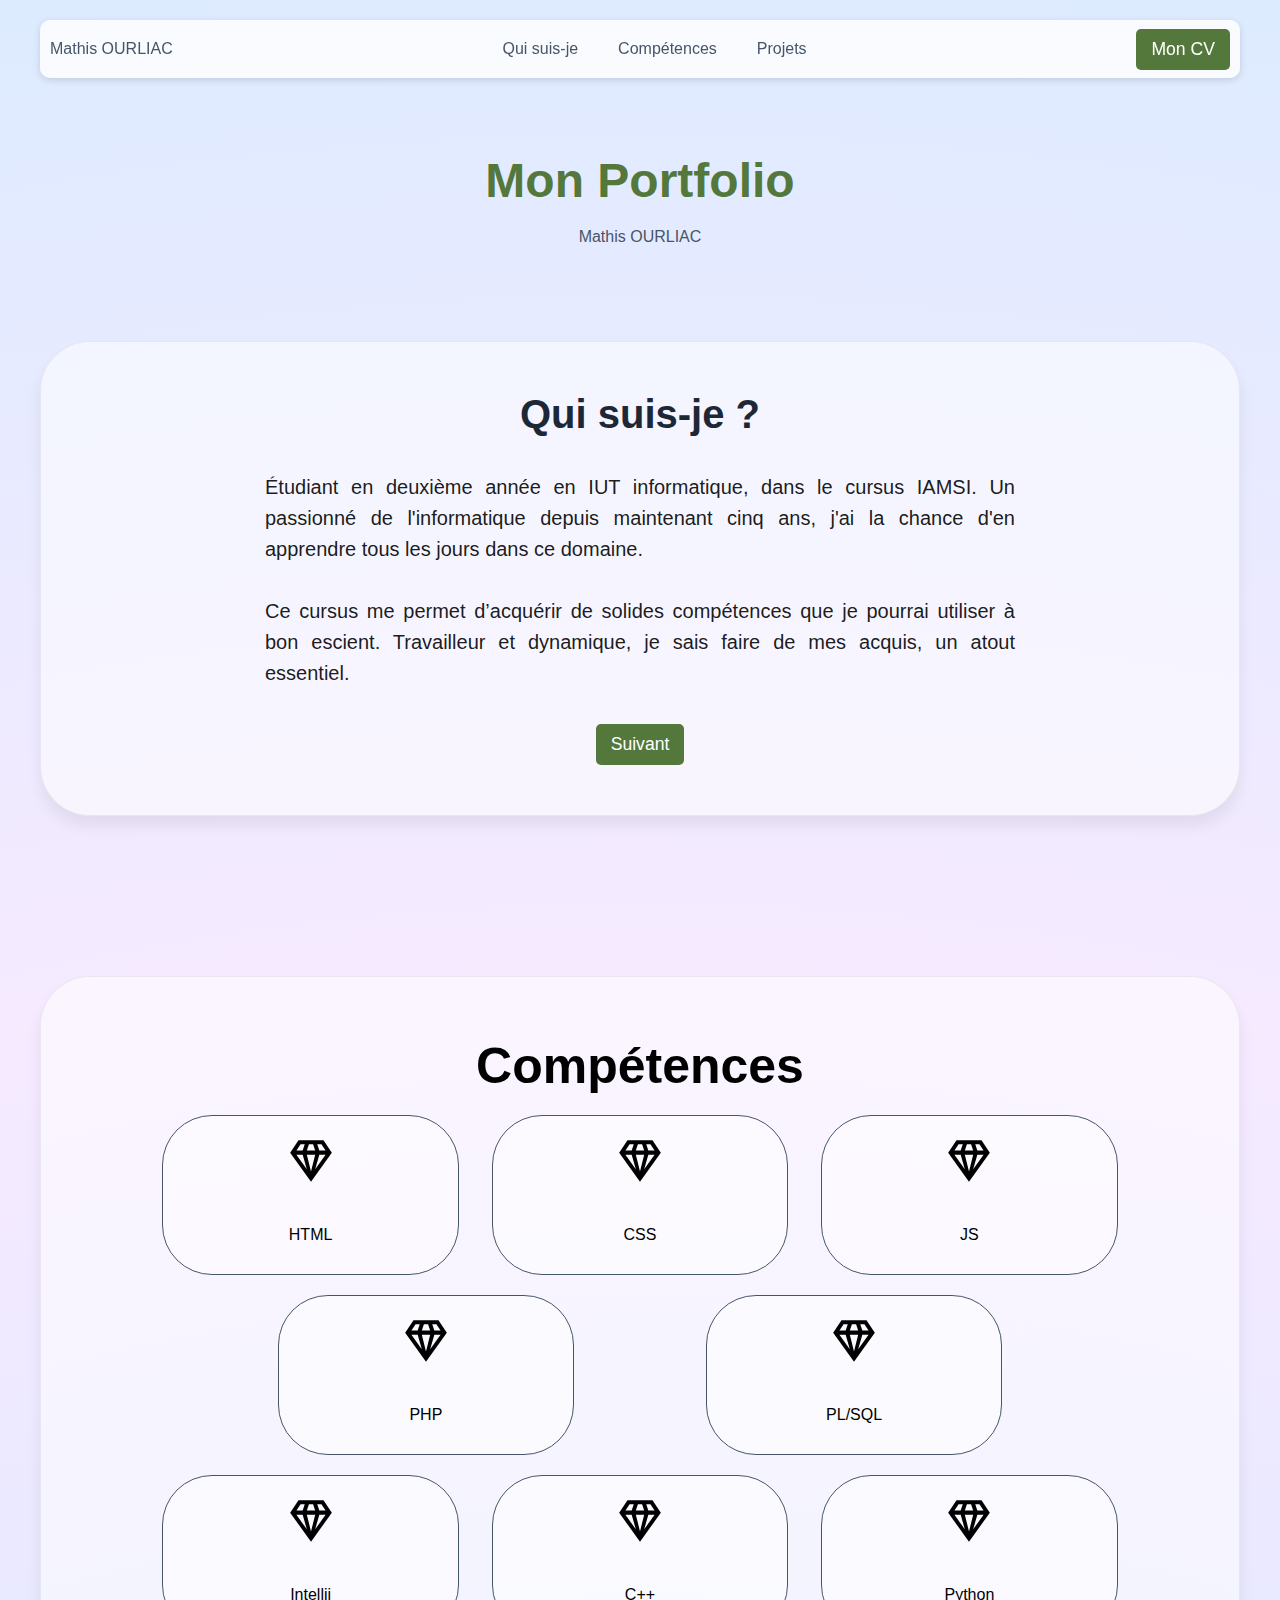
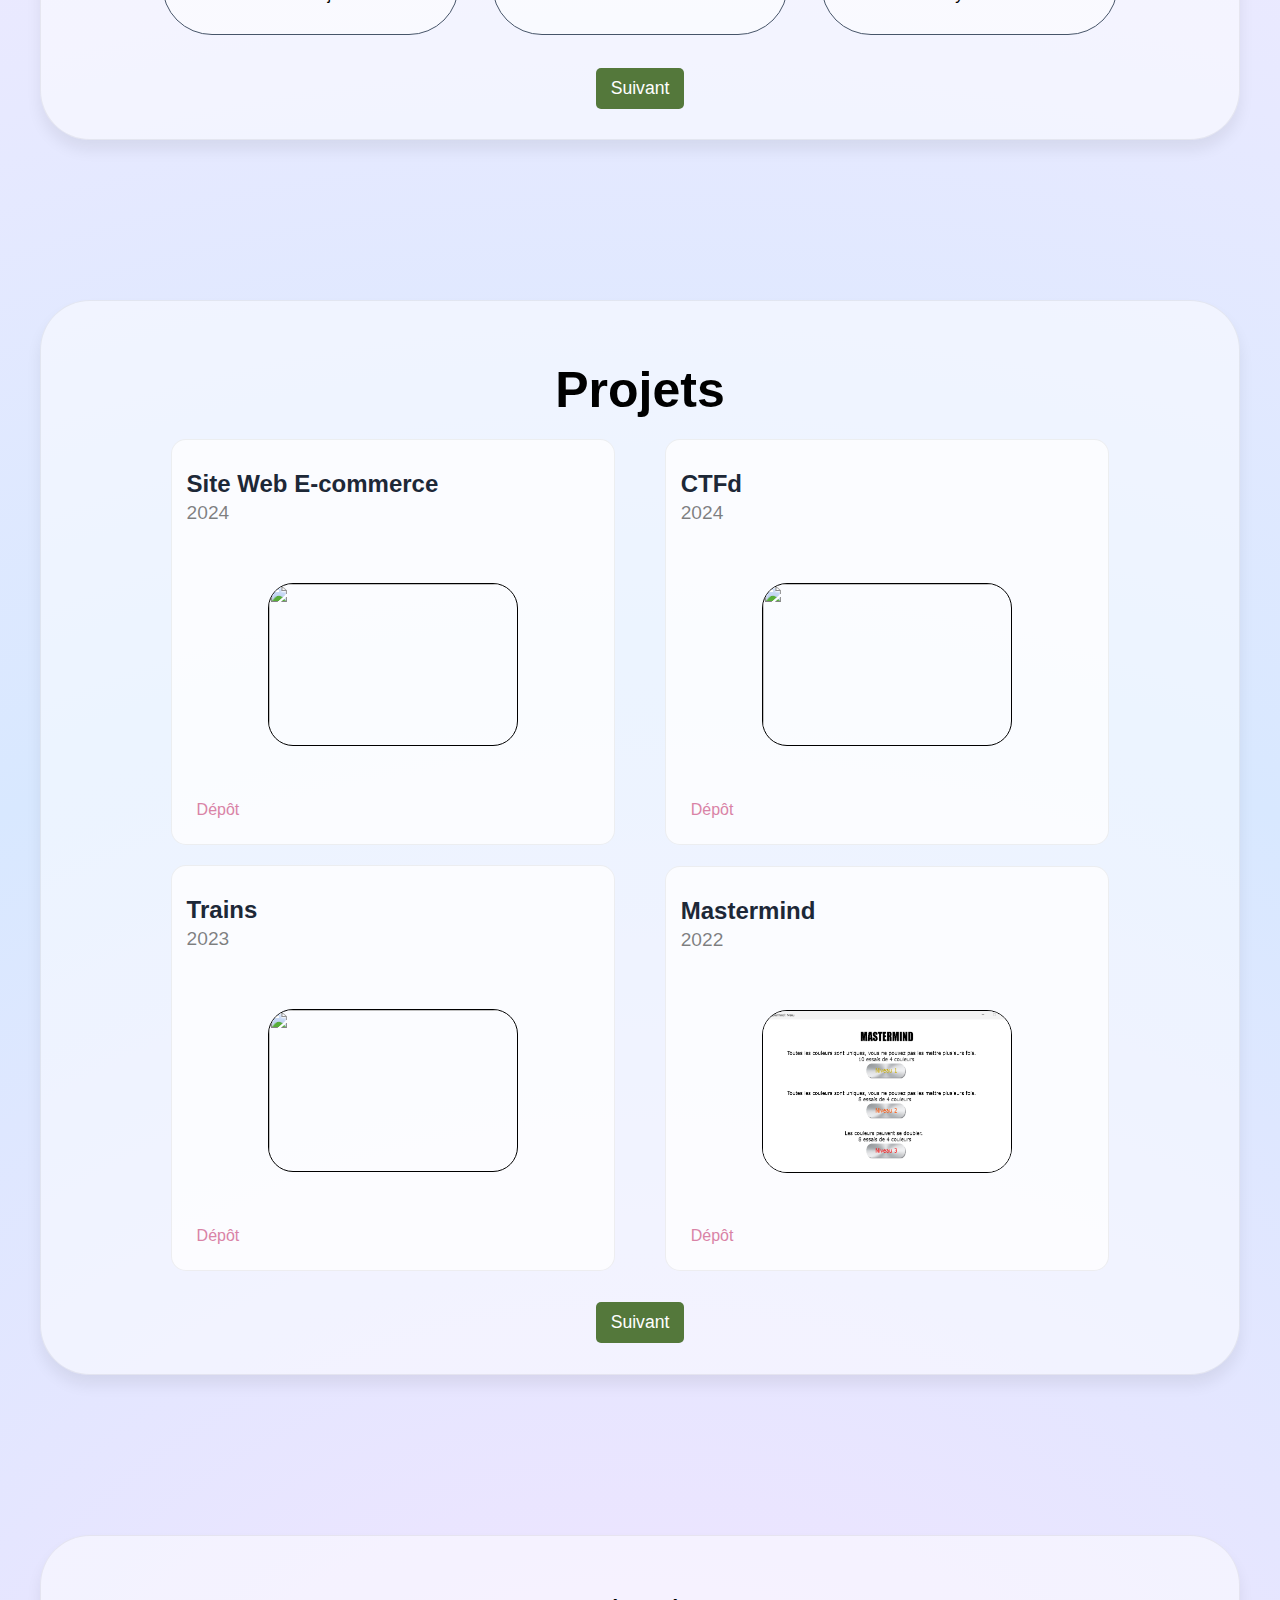
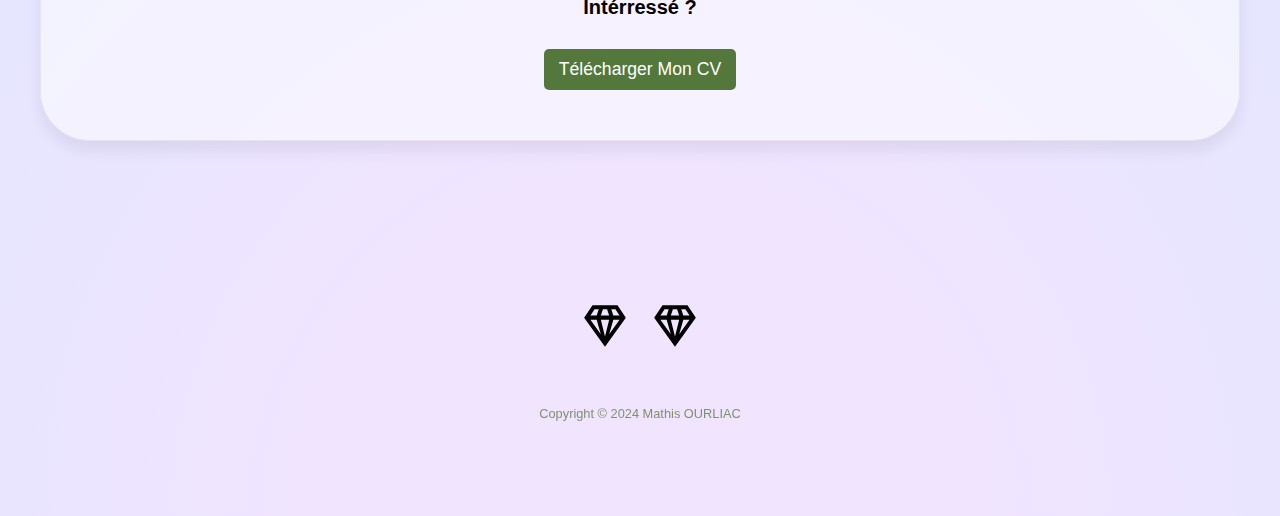
==== commit a4c708b3: "réinitialisation" ====
--- a/index.html
+++ b/index.html
@@ -31,16 +31,13 @@
     <div id="iycz3" class="gjs-grid-column"><h1 id="irjua" class="gjs-heading"><font color="#2463eb" id="i7nhl3">Mon
         Portfolio</font></h1>
         <div id="id2atq">Mathis OURLIAC</div>
-        <img id="i3vvs"
-             src="https://images.pexels.com/photos/7078666/pexels-photo-7078666.jpeg?auto=compress&cs=tinysrgb&w=800&dpr=2"/>
     </div>
 </div>
 <div id="iz29ek" class="gjs-grid-row">
-    <div id="iiaswf" class="gjs-grid-column"><h2 id="ijnlo1" class="gjs-heading">Put here your description <br/>for
-        <span class="gjs-text-blue">this section</span></h2>
-        <div id="izydpg" class="text-main-content">Lorem ipsum dolor sit amet, consectetur adipiscing elit, sed do
-            eiusmod tempor incididunt ut labore et dolore magna aliqua.<br/></div>
-        <a id="ipyrdj" class="gjs-button">Join Waitlist</a></div>
+    <div id="iiaswf" class="gjs-grid-column"><h2 id="ijnlo1" class="gjs-heading">Qui suis-je ?</h2>
+        <div id="izydpg" class="text-main-content"><span id="ioctw8">Étudiant en deuxième année en IUT informatique, dans le cursus IAMSI. Un passionné de l'informatique depuis maintenant cinq ans, j'ai la chance d'en apprendre tous les jours dans ce domaine.<br/><br/>Ce cursus me permet d’acquérir de solides compétences que je pourrai utiliser à bon escient. Travailleur et dynamique, je sais faire de mes acquis, un atout essentiel.</span><br/>
+        </div>
+        <a id="ipyrdj" class="gjs-button">Suivant</a></div>
 </div>
 <div id="ir94jv" class="gjs-grid-row">
     <div id="iawi1p" class="gjs-grid-column">
@@ -56,7 +53,11 @@
                         </div>
                     </div>
                 </div>
-                <div id="izsfze">                JS</div>
+                <div id="i7jopj" class="gjs-grid-row">
+                    <div id="iz35nl" class="gjs-grid-column">
+                        <div id="i467lk">HTML</div>
+                    </div>
+                </div>
             </div>
             <div id="i4twh6" class="gjs-grid-column">
                 <div id="i75g5k" class="gjs-grid-row">
@@ -68,84 +69,115 @@
                         </div>
                     </div>
                 </div>
-                <div id="idsri5">                CSS</div>
+                <div id="iza73z" class="gjs-grid-row">
+                    <div id="igv0yj" class="gjs-grid-column">
+                        <div id="izsfze">CSS</div>
+                    </div>
+                </div>
             </div>
             <div id="i5wm44" class="gjs-grid-column">
                 <div id="i1k8l4" class="gjs-grid-row">
                     <div id="iu5vui" class="gjs-grid-column">
-                        <div data-type-icon class="gjs-icon">
-                            <svg viewBox="0 0 24 24">
-                                <path d="M16 9h3l-5 7m-4-7h4l-2 8M5 9h3l2 7m5-12h2l2 3h-3m-5-3h2l1 3h-4M7 4h2L8 7H5m1-5L2 8l10 14L22 8l-4-6H6z"></path>
-                            </svg>
-                        </div>
-                    </div>
-                </div>
-                <div id="iy8xxk">                HTML</div>
-            </div>
-        </div>
-        <div id="izcy0m" class="gjs-grid-row">
-            <div id="ib67l2" class="gjs-grid-column">
-                <div id="ikw77f" class="gjs-grid-row">
-                    <div id="i8qnzl" class="gjs-grid-column">
-                        <div data-type-icon class="gjs-icon">
-                            <svg viewBox="0 0 24 24">
-                                <path d="M16 9h3l-5 7m-4-7h4l-2 8M5 9h3l2 7m5-12h2l2 3h-3m-5-3h2l1 3h-4M7 4h2L8 7H5m1-5L2 8l10 14L22 8l-4-6H6z"></path>
-                            </svg>
-                        </div>
-                    </div>
-                </div>
-                <div id="idtc2k">              PL/SQL</div>
-            </div>
-            <div id="i5sruv" class="gjs-grid-column">
-                <div id="iq5a7h" class="gjs-grid-row">
-                    <div id="iagqih" class="gjs-grid-column">
-                        <div data-type-icon class="gjs-icon">
-                            <svg viewBox="0 0 24 24">
-                                <path d="M16 9h3l-5 7m-4-7h4l-2 8M5 9h3l2 7m5-12h2l2 3h-3m-5-3h2l1 3h-4M7 4h2L8 7H5m1-5L2 8l10 14L22 8l-4-6H6z"></path>
-                            </svg>
-                        </div>
-                    </div>
-                </div>
-                <div id="irrve9">                 PHP</div>
-            </div>
-        </div>
-        <div id="isxyga" class="gjs-grid-row">
-            <div id="i0ldbw" class="gjs-grid-column">
-                <div id="ib5tmc" class="gjs-grid-row">
-                    <div id="igdlak" class="gjs-grid-column">
-                        <div data-type-icon class="gjs-icon">
-                            <svg viewBox="0 0 24 24">
-                                <path d="M16 9h3l-5 7m-4-7h4l-2 8M5 9h3l2 7m5-12h2l2 3h-3m-5-3h2l1 3h-4M7 4h2L8 7H5m1-5L2 8l10 14L22 8l-4-6H6z"></path>
-                            </svg>
-                        </div>
-                    </div>
-                </div>
-                <div id="i8qt1s">               Python</div>
-            </div>
-            <div id="i4im7o" class="gjs-grid-column">
-                <div id="idtce4" class="gjs-grid-row">
-                    <div id="i45n0k" class="gjs-grid-column">
-                        <div data-type-icon class="gjs-icon">
-                            <svg viewBox="0 0 24 24">
-                                <path d="M16 9h3l-5 7m-4-7h4l-2 8M5 9h3l2 7m5-12h2l2 3h-3m-5-3h2l1 3h-4M7 4h2L8 7H5m1-5L2 8l10 14L22 8l-4-6H6z"></path>
-                            </svg>
-                        </div>
-                    </div>
-                </div>
-                <div id="ixtxlb">                C ++</div>
-            </div>
-            <div id="ixw0xi" class="gjs-grid-column">
-                <div id="iufgy9" class="gjs-grid-row">
-                    <div id="iyxenu" class="gjs-grid-column">
-                        <div data-type-icon class="gjs-icon">
-                            <svg viewBox="0 0 24 24">
-                                <path d="M16 9h3l-5 7m-4-7h4l-2 8M5 9h3l2 7m5-12h2l2 3h-3m-5-3h2l1 3h-4M7 4h2L8 7H5m1-5L2 8l10 14L22 8l-4-6H6z"></path>
-                            </svg>
-                        </div>
-                    </div>
-                </div>
-                <div id="id30em">               Intellij</div>
-            </div>
+                        <div data-type-icon id="itaz8" class="gjs-icon">
+                            <svg viewBox="0 0 24 24">
+                                <path d="M16 9h3l-5 7m-4-7h4l-2 8M5 9h3l2 7m5-12h2l2 3h-3m-5-3h2l1 3h-4M7 4h2L8 7H5m1-5L2 8l10 14L22 8l-4-6H6z"></path>
+                            </svg>
+                        </div>
+                    </div>
+                </div>
+                <div id="iwq9of" class="gjs-grid-row">
+                    <div id="i9hba3" class="gjs-grid-column">
+                        <div id="i91ini">JS</div>
+                    </div>
+                </div>
+            </div>
+        </div>
+        <div id="iciu74" class="gjs-grid-row">
+            <div id="ie4jxa" class="gjs-grid-column">
+                <div id="ik9tvf" class="gjs-grid-row">
+                    <div id="i5mavj" class="gjs-grid-column">
+                        <div data-type-icon id="is7mpr" class="gjs-icon">
+                            <svg viewBox="0 0 24 24">
+                                <path d="M16 9h3l-5 7m-4-7h4l-2 8M5 9h3l2 7m5-12h2l2 3h-3m-5-3h2l1 3h-4M7 4h2L8 7H5m1-5L2 8l10 14L22 8l-4-6H6z"></path>
+                            </svg>
+                        </div>
+                    </div>
+                </div>
+                <div id="i94k36" class="gjs-grid-row">
+                    <div id="iej5zi" class="gjs-grid-column">
+                        <div id="ia1eqk">PHP</div>
+                    </div>
+                </div>
+            </div>
+            <div id="i71f2p" class="gjs-grid-column">
+                <div id="iw9f7b" class="gjs-grid-row">
+                    <div id="ie1por" class="gjs-grid-column">
+                        <div data-type-icon id="i6cv4k" class="gjs-icon">
+                            <svg viewBox="0 0 24 24">
+                                <path d="M16 9h3l-5 7m-4-7h4l-2 8M5 9h3l2 7m5-12h2l2 3h-3m-5-3h2l1 3h-4M7 4h2L8 7H5m1-5L2 8l10 14L22 8l-4-6H6z"></path>
+                            </svg>
+                        </div>
+                    </div>
+                </div>
+                <div id="iauwac" class="gjs-grid-row">
+                    <div id="iedd8z" class="gjs-grid-column">
+                        <div id="iww9bj">PL/SQL</div>
+                    </div>
+                </div>
+            </div>
+        </div>
+        <div id="i924nr" class="gjs-grid-row">
+            <div id="ivo68s" class="gjs-grid-column">
+                <div id="ivg3xy" class="gjs-grid-row">
+                    <div id="ibthyo" class="gjs-grid-column">
+                        <div data-type-icon id="is9uul" class="gjs-icon">
+                            <svg viewBox="0 0 24 24">
+                                <path d="M16 9h3l-5 7m-4-7h4l-2 8M5 9h3l2 7m5-12h2l2 3h-3m-5-3h2l1 3h-4M7 4h2L8 7H5m1-5L2 8l10 14L22 8l-4-6H6z"></path>
+                            </svg>
+                        </div>
+                    </div>
+                </div>
+                <div id="igce23" class="gjs-grid-row">
+                    <div id="ispu6p" class="gjs-grid-column">
+                        <div id="iaqj7m">Intellij</div>
+                    </div>
+                </div>
+            </div>
+            <div id="iu05tr" class="gjs-grid-column">
+                <div id="icb3kk" class="gjs-grid-row">
+                    <div id="i92rk5" class="gjs-grid-column">
+                        <div data-type-icon id="ihjasf" class="gjs-icon">
+                            <svg viewBox="0 0 24 24">
+                                <path d="M16 9h3l-5 7m-4-7h4l-2 8M5 9h3l2 7m5-12h2l2 3h-3m-5-3h2l1 3h-4M7 4h2L8 7H5m1-5L2 8l10 14L22 8l-4-6H6z"></path>
+                            </svg>
+                        </div>
+                    </div>
+                </div>
+                <div id="i79sez" class="gjs-grid-row">
+                    <div id="ib1d3g" class="gjs-grid-column">
+                        <div id="iewuzw">C++</div>
+                    </div>
+                </div>
+            </div>
+            <div id="i2931b" class="gjs-grid-column">
+                <div id="igvwhf" class="gjs-grid-row">
+                    <div id="ib67ey" class="gjs-grid-column">
+                        <div data-type-icon id="ikgcfk" class="gjs-icon">
+                            <svg viewBox="0 0 24 24">
+                                <path d="M16 9h3l-5 7m-4-7h4l-2 8M5 9h3l2 7m5-12h2l2 3h-3m-5-3h2l1 3h-4M7 4h2L8 7H5m1-5L2 8l10 14L22 8l-4-6H6z"></path>
+                            </svg>
+                        </div>
+                    </div>
+                </div>
+                <div id="ijkrwj" class="gjs-grid-row">
+                    <div id="ii7soz" class="gjs-grid-column">
+                        <div id="i4ltv1">Python</div>
+                    </div>
+                </div>
+            </div>
+        </div>
+        <div id="itk8vz" class="gjs-grid-row">
+            <div class="gjs-grid-column"><a id="i1scj6" class="gjs-button">Suivant</a></div>
         </div>
     </div>
 </div>
@@ -153,60 +185,61 @@
     <div id="ij25zn" class="gjs-grid-column">
         <div id="ifg1mh">Projets</div>
         <div id="ih0aif" class="gjs-grid-row">
+            <div id="ik7w45" class="gjs-grid-column testimonial-item">
+                <div class="gjs-grid-row">
+                    <div class="gjs-grid-column"><h4 id="ijy98r" class="gjs-heading">Site Web E-commerce</h4>
+                        <div id="i6lanl" class="text-main-content">2024</div>
+                    </div>
+                </div>
+                <div id="ilj0wm" class="gjs-grid-row">
+                    <div id="i7vyoh" class="gjs-grid-column"><a id="iog11k" class="gjs-link-box"><img
+                            src="https://source.unsplash.com/random/200x200/?profile,person,business" id="idaqoi"/></a>
+                    </div>
+                </div>
+                <a id="ii0jpe" class="gjs-link">Dépôt</a></div>
+            <div id="iz20hh" class="gjs-grid-column testimonial-item">
+                <div class="gjs-grid-row">
+                    <div class="gjs-grid-column"><h4 id="ihk5nw" class="gjs-heading">CTFd</h4>
+                        <div id="i6xcqx" class="text-main-content">2024</div>
+                    </div>
+                </div>
+                <div id="ij1xkt" class="gjs-grid-row">
+                    <div id="imo73k" class="gjs-grid-column"><a id="ijqvg7" class="gjs-link-box"><img
+                            src="https://source.unsplash.com/random/200x200/?profile,person,business" id="iu7l8k"/></a>
+                    </div>
+                </div>
+                <a id="i77n79" class="gjs-link">Dépôt</a></div>
+        </div>
+        <div id="i8o9pu" class="gjs-grid-row">
+            <div id="irxzyw" class="gjs-grid-column testimonial-item">
+                <div class="gjs-grid-row">
+                    <div class="gjs-grid-column"><h4 id="il769b" class="gjs-heading">Trains</h4>
+                        <div id="iblhfu" class="text-main-content">2023</div>
+                    </div>
+                </div>
+                <div id="iw04cj" class="gjs-grid-row">
+                    <div id="i1lfoh" class="gjs-grid-column"><a id="iyr2gu" class="gjs-link-box"><img id="ioh5e4"
+                                                                                                      src="https://source.unsplash.com/random/200x200/?profile,person,business"/></a>
+                    </div>
+                </div>
+                <a id="ixguoc" class="gjs-link">Dépôt</a></div>
             <div id="i58ggn" class="gjs-grid-column testimonial-item">
                 <div class="gjs-grid-row">
                     <div class="gjs-grid-column"><h4 id="ike1dx" class="gjs-heading">Mastermind</h4>
                         <div id="imh114" class="text-main-content">2022</div>
                     </div>
                 </div>
-                <a href="mastermind.html" id="iof4e6" class="gjs-link-box">
-                    <div id="ihgiyh" class="gjs-grid-row">
-                        <div id="i4ntwg" class="gjs-grid-column">
-                          <img id="i1y3lj" src="img/cerisier.jpeg"/>
-                        </div>
-                    </div>
-                </a><a id="ii0jpe" class="gjs-link">Link</a></div>
-            <div id="iz20hh" class="gjs-grid-column testimonial-item">
-                <div class="gjs-grid-row">
-                    <div class="gjs-grid-column"><h4 id="ihk5nw" class="gjs-heading">Full name</h4>
-                        <div id="i6xcqx" class="text-main-content">Année</div>
-                    </div>
-                </div>
-                <a id="i36dff" class="gjs-link-box">
-                    <div id="i25hkw" class="gjs-grid-row">
-                        <div id="izdaoc" class="gjs-grid-column"><img
-                                src="[data-uri]"
-                                id="ixnoxz"/></div>
-                    </div>
-                </a><a id="isfm11" class="gjs-link">Link</a></div>
-        </div>
-        <div id="i8o9pu" class="gjs-grid-row">
-            <div id="irxzyw" class="gjs-grid-column testimonial-item">
-                <div class="gjs-grid-row">
-                    <div class="gjs-grid-column"><h4 id="il769b" class="gjs-heading">Full name</h4>
-                        <div id="iblhfu" class="text-main-content">Année</div>
-                    </div>
-                </div>
-                <a id="is1k9h" class="gjs-link-box">
-                    <div id="ix5bda" class="gjs-grid-row">
-                        <div id="iz1lo2" class="gjs-grid-column"><img
-                                src="[data-uri]"
-                                id="isebc5"/></div>
-                    </div>
-                </a><a id="ixqv94" class="gjs-link">Link</a></div>
-            <div id="ik7w45" class="gjs-grid-column testimonial-item">
-                <div class="gjs-grid-row">
-                    <div class="gjs-grid-column"><h4 id="ijy98r" class="gjs-heading">Full name</h4>
-                        <div id="i6lanl" class="text-main-content">Année</div>
-                    </div>
-                </div>
-                <a id="ihfikn" class="gjs-link-box">
-                    <div id="id4f6p" class="gjs-grid-row">
-                        <div id="ia6sfz" class="gjs-grid-column"><img
-                                src="[data-uri]"
-                                id="i1pxln"/></div>
-                    </div>
-                </a><a id="is6imp" class="gjs-link">Link</a></div>
+                <div id="ipnwpu" class="gjs-grid-row">
+                    <div id="i422m3" class="gjs-grid-column">
+                      <a href="mastermind.html" id="iqva1r" class="gjs-link-box">
+                        <img src="assets/accueil.png" id="iquut1"/>
+                      </a>
+                    </div>
+                </div>
+                <a id="icu9fk" class="gjs-link">Dépôt</a></div>
+        </div>
+        <div id="i0h9ea" class="gjs-grid-row">
+            <div id="i77uyl" class="gjs-grid-column"><a id="i3euwv" class="gjs-button">Suivant</a></div>
         </div>
     </div>
 </div>
--- a/css/style.css
+++ b/css/style.css
@@ -1,1306 +1 @@
-* {
-    box-sizing: border-box;
-}
-
-img{
-    border: black solid 1px;
-    border-radius: 20px;
-}
-
-body {
-    margin: 0;
-}
-
-.gjs-heading {
-    margin: 0;
-    color: rgba(29, 40, 55, 1);
-}
-
-.gjs-grid-column {
-    flex: 1 1 0%;
-    padding: 5px 0;
-}
-
-.gjs-grid-row {
-    display: flex;
-    justify-content: flex-start;
-    align-items: stretch;
-    flex-direction: row;
-    min-height: auto;
-    padding: 10px 0;
-}
-
-#iqjl {
-    flex: 0 1 auto;
-}
-
-.gjs-link-box {
-    color: inherit;
-    display: inline-block;
-    vertical-align: top;
-    padding: 10px;
-    max-width: 100%;
-    text-decoration: none;
-}
-
-.gjs-link {
-    vertical-align: top;
-    max-width: 100%;
-    display: inline-block;
-    text-decoration: none;
-    color: inherit;
-    transition: color 0.3s ease 0s;
-}
-
-#id7x {
-    flex: 0 1 auto;
-    display: block;
-    padding-left: 10px;
-    padding-right: 10px;
-}
-
-#iffs {
-    flex: 0 1 auto;
-}
-
-#iyd2 {
-    align-items: center;
-    justify-content: space-between;
-    padding-top: 0px;
-    padding-bottom: 0px;
-    background-color: rgba(255, 255, 255, 0.8);
-    border-top-left-radius: 10px;
-    border-top-right-radius: 10px;
-    border-bottom-right-radius: 10px;
-    border-bottom-left-radius: 10px;
-    backdrop-filter: blur(13px);
-    box-shadow: 0px 2px 7px 0px rgba(0, 0, 0, 0.14);
-}
-
-#i6po {
-    justify-content: center;
-    position: sticky;
-    top: 15px;
-    padding-top: 0px;
-    padding-bottom: 0px;
-    padding-left: 20px;
-    padding-right: 20px;
-}
-
-#itjq {
-    width: 100%;
-    max-width: 1200px;
-}
-
-#it00l {
-    padding-top: 0px;
-    padding-bottom: 0px;
-}
-
-#icfyb {
-    padding: 10px;
-    font-family: Arial, Helvetica, sans-serif;
-    padding-left: 20px;
-    padding-right: 20px;
-}
-
-#irtfd {
-    flex: 0 1 auto;
-}
-
-#i88iz {
-    padding: 10px;
-    font-family: Arial, Helvetica, sans-serif;
-    padding-left: 20px;
-    padding-right: 20px;
-}
-
-#icyzp {
-    flex: 0 1 auto;
-}
-
-#irz7b {
-    justify-content: center;
-    padding-top: 80px;
-    padding-bottom: 80px;
-    padding-left: 20px;
-    padding-right: 20px;
-}
-
-#iycz3 {
-    max-width: 1200px;
-    align-items: center;
-    display: flex;
-    flex-direction: column;
-    gap: 10px;
-}
-
-#irjua {
-    font-size: 3rem;
-    text-align: center;
-}
-
-#i3vvs {
-    color: black;
-    border-top-left-radius: 35px;
-    border-top-right-radius: 35px;
-    border-bottom-right-radius: 35px;
-    border-bottom-left-radius: 35px;
-    max-width: 100%;
-    margin-top: 38px;
-    margin-right: 38px;
-    margin-bottom: 38px;
-    margin-left: 38px;
-}
-
-.text-content {
-    line-height: 20px;
-}
-
-.text-main-content {
-    line-height: 30px;
-    font-size: 1.2rem;
-}
-
-#iau9 {
-    font-family: Arial, Helvetica, sans-serif;
-    background-image: linear-gradient(180deg, rgba(59, 130, 245, 0.11), white 14%);
-    background-position: 0px 0px;
-    background-size: 100% 100%;
-    background-repeat: repeat;
-    background-attachment: scroll;
-    background-origin: padding-box;
-    color: #475569;
-}
-
-.gjs-grid-column.feature-item {
-    padding-top: 15px;
-    padding-right: 15px;
-    padding-bottom: 15px;
-    padding-left: 15px;
-    display: flex;
-    flex-direction: column;
-    gap: 15px;
-    min-width: 30%;
-}
-
-.gjs-grid-column.testimonial-item {
-    padding-top: 15px;
-    padding-right: 15px;
-    padding-bottom: 15px;
-    padding-left: 15px;
-    display: flex;
-    flex-direction: column;
-    gap: 15px;
-    min-width: 45%;
-    background-color: rgba(247, 247, 247, 0.23);
-    border-top-left-radius: 5px;
-    border-top-right-radius: 5px;
-    border-bottom-right-radius: 5px;
-    border-bottom-left-radius: 5px;
-    align-items: flex-start;
-    border-top-width: 1px;
-    border-right-width: 1px;
-    border-bottom-width: 1px;
-    border-left-width: 1px;
-    border-top-style: solid;
-    border-right-style: solid;
-    border-bottom-style: solid;
-    border-left-style: solid;
-    border-top-color: rgba(0, 0, 0, 0.06);
-    border-right-color: rgba(0, 0, 0, 0.06);
-    border-bottom-color: rgba(0, 0, 0, 0.06);
-    border-left-color: rgba(0, 0, 0, 0.06);
-}
-
-#ilriti {
-    max-width: 1200px;
-    display: flex;
-    flex-direction: column;
-}
-
-#iv3be5 {
-    justify-content: center;
-    padding-top: 80px;
-    padding-left: 20px;
-    padding-right: 20px;
-    padding-bottom: 80px;
-}
-
-#im0rle {
-    flex-direction: column;
-}
-
-#iih6cv {
-    display: block;
-    padding-top: 0px;
-    padding-bottom: 0px;
-}
-
-#iotp6j {
-    align-self: center;
-}
-
-#it6g1v {
-    padding: 10px;
-    text-align: center;
-    font-size: 0.8rem;
-    margin-top: 20px;
-    opacity: 75%;
-}
-
-.gjs-button {
-    vertical-align: top;
-    max-width: 100%;
-    display: inline-block;
-    text-decoration: none;
-    color: white;
-    padding-right: 15px;
-    padding-bottom: 10px;
-    padding-left: 15px;
-    background-color: rgb(36, 99, 235);
-    border-top-left-radius: 5px;
-    border-top-right-radius: 5px;
-    border-bottom-right-radius: 5px;
-    border-bottom-left-radius: 5px;
-    padding-top: 10px;
-    font-size: 1.1rem;
-    text-align: center;
-}
-
-.gjs-text-blue {
-    color: rgb(36, 99, 235);
-}
-
-#iz29ek {
-    justify-content: center;
-    padding-top: 80px;
-    padding-bottom: 80px;
-    padding-left: 20px;
-    padding-right: 20px;
-}
-
-.gjs-link:hover {
-    color: rgb(36, 99, 235);
-    text-decoration: underline;
-}
-
-.gjs-icon {
-    display: inline-block;
-    text-decoration: none;
-    color: inherit;
-    vertical-align: middle;
-    fill: currentColor;
-    width: 50px;
-    height: 50px;
-}
-
-.gjs-icon.gjs-feature-icon {
-    padding-top: 10px;
-    padding-right: 10px;
-    padding-bottom: 10px;
-    padding-left: 10px;
-    background-color: rgb(36, 99, 235);
-    color: white;
-    border-top-left-radius: 10px;
-    border-top-right-radius: 10px;
-    border-bottom-right-radius: 10px;
-    border-bottom-left-radius: 10px;
-}
-
-#infmy1 {
-    padding: 10px;
-    font-family: Arial, Helvetica, sans-serif;
-    padding-left: 20px;
-    padding-right: 20px;
-}
-
-#id2atq {
-    padding: 10px;
-}
-
-#ijnlo1 {
-    font-size: 2.5rem;
-    text-align: center;
-}
-
-#izydpg {
-    padding: 10px;
-    max-width: 750px;
-    margin-bottom: 35px;
-    padding-left: 0px;
-    padding-right: 0px;
-    text-align: center;
-    margin-top: 35px;
-}
-
-#iiaswf {
-    max-width: 1200px;
-    align-items: center;
-    display: flex;
-    flex-direction: column;
-    padding-top: 50px;
-    padding-right: 50px;
-    padding-bottom: 50px;
-    padding-left: 50px;
-    border-top-left-radius: 50px;
-    border-top-right-radius: 50px;
-    border-bottom-right-radius: 50px;
-    border-bottom-left-radius: 50px;
-    border-top-width: 1px;
-    border-right-width: 1px;
-    border-bottom-width: 1px;
-    border-left-width: 1px;
-    border-top-style: solid;
-    border-right-style: solid;
-    border-bottom-style: solid;
-    border-left-style: solid;
-    border-top-color: rgba(0, 0, 0, 0.06);
-    border-right-color: rgba(0, 0, 0, 0.06);
-    border-bottom-color: rgba(0, 0, 0, 0.06);
-    border-left-color: rgba(0, 0, 0, 0.06);
-    background-image: radial-gradient(515px at 50% 141%, rgba(35, 98, 235, 0.22) 10%, white 90%);
-    background-position: 0px 0px;
-    background-size: 100% 100%;
-    background-repeat: repeat;
-    background-attachment: scroll;
-    background-origin: padding-box;
-    box-shadow: 0px 10px 15px 0 rgba(0, 0, 0, 0.07);
-}
-
-#iawi1p {
-    max-width: 1200px;
-    align-items: center;
-    display: flex;
-    flex-direction: column;
-    padding-top: 50px;
-    padding-right: 50px;
-    padding-bottom: 50px;
-    padding-left: 50px;
-    border-top-left-radius: 50px;
-    border-top-right-radius: 50px;
-    border-bottom-right-radius: 50px;
-    border-bottom-left-radius: 50px;
-    border-top-width: 1px;
-    border-right-width: 1px;
-    border-bottom-width: 1px;
-    border-left-width: 1px;
-    border-top-style: solid;
-    border-right-style: solid;
-    border-bottom-style: solid;
-    border-left-style: solid;
-    border-top-color: rgba(0, 0, 0, 0.06);
-    border-right-color: rgba(0, 0, 0, 0.06);
-    border-bottom-color: rgba(0, 0, 0, 0.06);
-    border-left-color: rgba(0, 0, 0, 0.06);
-    background-image: radial-gradient(515px at 50% 100%, rgba(35, 98, 235, 0.22) 23%, white 90%);
-    background-position: 0px 0px;
-    background-size: 100% 100%;
-    background-repeat: repeat;
-    background-attachment: scroll;
-    background-origin: padding-box;
-    box-shadow: 0px 10px 15px 0 rgba(0, 0, 0, 0.07);
-}
-
-#ir94jv {
-    justify-content: center;
-    padding-top: 80px;
-    padding-bottom: 80px;
-    padding-left: 20px;
-    padding-right: 20px;
-}
-
-#i1hkzi {
-    flex: 1 1 0%;
-    display: flex;
-    flex-direction: row-reverse;
-}
-
-#iqajnc {
-    align-self: center;
-    flex: 0 1 auto;
-}
-
-#icnngx {
-    justify-content: center;
-}
-
-#izsfze {
-    padding: 10px;
-}
-
-#i3urql {
-    align-self: center;
-    flex: 0 0 auto;
-    display: block;
-    min-width: 200px;
-}
-
-#iu5vui {
-    align-self: center;
-    flex: 0 1 auto;
-}
-
-#i1k8l4 {
-    justify-content: center;
-}
-
-#iy8xxk {
-    padding: 10px;
-}
-
-#i5wm44 {
-    align-self: center;
-    flex: 0 0 auto;
-    display: block;
-    min-width: 200px;
-}
-
-#ia3hvu {
-    align-self: center;
-    flex: 0 1 auto;
-}
-
-#i75g5k {
-    justify-content: center;
-}
-
-#idsri5 {
-    padding: 10px;
-}
-
-#i4twh6 {
-    align-self: center;
-    flex: 0 0 auto;
-    display: block;
-    min-width: 200px;
-}
-
-#igdlak {
-    align-self: center;
-    flex: 0 1 auto;
-}
-
-#ib5tmc {
-    justify-content: center;
-}
-
-#i8qt1s {
-    padding: 10px;
-}
-
-#i0ldbw {
-    align-self: center;
-    flex: 0 0 auto;
-    display: block;
-    min-width: 200px;
-}
-
-#i45n0k {
-    align-self: center;
-    flex: 0 1 auto;
-}
-
-#idtce4 {
-    justify-content: center;
-}
-
-#ixtxlb {
-    padding: 10px;
-}
-
-#i4im7o {
-    align-self: center;
-    flex: 0 0 auto;
-    display: block;
-    min-width: 200px;
-}
-
-#iyxenu {
-    align-self: center;
-    flex: 0 1 auto;
-}
-
-#iufgy9 {
-    justify-content: center;
-}
-
-#id30em {
-    padding: 10px;
-}
-
-#ixw0xi {
-    align-self: center;
-    flex: 0 0 auto;
-    display: block;
-    min-width: 200px;
-}
-
-#isxyga {
-    flex: 1 1 0%;
-    display: flex;
-    flex-direction: row-reverse;
-}
-
-#i8qnzl {
-    align-self: center;
-    flex: 0 1 auto;
-}
-
-#ikw77f {
-    justify-content: center;
-}
-
-#idtc2k {
-    padding: 10px;
-}
-
-#ib67l2 {
-    align-self: center;
-    flex: 0 0 auto;
-    display: block;
-    min-width: 200px;
-}
-
-#iagqih {
-    align-self: center;
-    flex: 0 1 auto;
-}
-
-#iq5a7h {
-    justify-content: center;
-}
-
-#irrve9 {
-    padding: 10px;
-}
-
-#i5sruv {
-    align-self: center;
-    flex: 0 0 auto;
-    display: block;
-    min-width: 200px;
-}
-
-#izcy0m {
-    flex: 1 1 0%;
-    display: flex;
-    flex-direction: row-reverse;
-}
-
-#ij25zn {
-    max-width: 1200px;
-    align-items: center;
-    display: flex;
-    flex-direction: column;
-    padding-top: 50px;
-    padding-right: 50px;
-    padding-bottom: 50px;
-    padding-left: 50px;
-    border-top-left-radius: 50px;
-    border-top-right-radius: 50px;
-    border-bottom-right-radius: 50px;
-    border-bottom-left-radius: 50px;
-    border-top-width: 1px;
-    border-right-width: 1px;
-    border-bottom-width: 1px;
-    border-left-width: 1px;
-    border-top-style: solid;
-    border-right-style: solid;
-    border-bottom-style: solid;
-    border-left-style: solid;
-    border-top-color: rgba(0, 0, 0, 0.06);
-    border-right-color: rgba(0, 0, 0, 0.06);
-    border-bottom-color: rgba(0, 0, 0, 0.06);
-    border-left-color: rgba(0, 0, 0, 0.06);
-    background-image: radial-gradient(515px at 50% 100%, rgba(35, 98, 235, 0.22) 23%, white 90%);
-    background-position: 0px 0px;
-    background-size: 100% 100%;
-    background-repeat: repeat;
-    background-attachment: scroll;
-    background-origin: padding-box;
-    box-shadow: 0px 10px 15px 0 rgba(0, 0, 0, 0.07);
-}
-
-#i2sjta {
-    justify-content: center;
-    padding-top: 80px;
-    padding-bottom: 80px;
-    padding-left: 20px;
-    padding-right: 20px;
-}
-
-#ike1dx {
-    font-size: 1.5rem;
-}
-
-#imh114 {
-    color: rgba(0, 0, 0, 0.5);
-}
-
-#i4ntwg {
-    flex: 0 1 auto;
-}
-
-#ihgiyh {
-    width: 100%;
-    gap: 20px;
-    align-items: center;
-    justify-content: center;
-}
-
-#i58ggn {
-    justify-content: space-between;
-    max-width: 45%;
-}
-
-#ih0aif {
-    flex-direction: row;
-    justify-content: space-around;
-    align-items: center;
-    min-width: 90%;
-    padding-top: 10px;
-    padding-right: 0px;
-    padding-bottom: 10px;
-    padding-left: 0px;
-}
-
-#ii0jpe {
-    color: #d983a6;
-    padding: 10px;
-}
-
-#ik0hul {
-    padding: 10px;
-    font-size: 50px;
-    font-weight: 600;
-}
-
-#ifg1mh {
-    padding: 10px;
-    font-size: 50px;
-    font-weight: 600;
-}
-
-#imdzch {
-    max-width: 1200px;
-    align-items: center;
-    display: flex;
-    flex-direction: column;
-    padding-top: 50px;
-    padding-right: 50px;
-    padding-bottom: 50px;
-    padding-left: 50px;
-    border-top-left-radius: 50px;
-    border-top-right-radius: 50px;
-    border-bottom-right-radius: 50px;
-    border-bottom-left-radius: 50px;
-    border-top-width: 1px;
-    border-right-width: 1px;
-    border-bottom-width: 1px;
-    border-left-width: 1px;
-    border-top-style: solid;
-    border-right-style: solid;
-    border-bottom-style: solid;
-    border-left-style: solid;
-    border-top-color: rgba(0, 0, 0, 0.06);
-    border-right-color: rgba(0, 0, 0, 0.06);
-    border-bottom-color: rgba(0, 0, 0, 0.06);
-    border-left-color: rgba(0, 0, 0, 0.06);
-    background-image: radial-gradient(515px at 50% 100%, rgba(35, 98, 235, 0.22) 23%, white 90%);
-    background-position: 0px 0px;
-    background-size: 100% 100%;
-    background-repeat: repeat;
-    background-attachment: scroll;
-    background-origin: padding-box;
-    box-shadow: 0px 10px 15px 0 rgba(0, 0, 0, 0.07);
-}
-
-#igczn8 {
-    justify-content: center;
-    padding-top: 80px;
-    padding-bottom: 50px;
-    padding-left: 20px;
-    padding-right: 20px;
-}
-
-#ixf1bc {
-    padding: 10px;
-    font-size: 20px;
-    font-weight: 600;
-    padding-bottom: 30px;
-}
-
-#iof4e6 {
-    align-self: center;
-}
-
-#ihk5nw {
-    font-size: 1.5rem;
-}
-
-#i6xcqx {
-    color: rgba(0, 0, 0, 0.5);
-}
-
-#izdaoc {
-    flex: 0 1 auto;
-}
-
-#i25hkw {
-    width: 100%;
-    gap: 20px;
-    align-items: center;
-    justify-content: center;
-}
-
-#i36dff {
-    align-self: center;
-}
-
-#isfm11 {
-    color: #d983a6;
-    padding: 10px;
-}
-
-#iz20hh {
-    justify-content: space-between;
-    max-width: 45%;
-}
-
-#il769b {
-    font-size: 1.5rem;
-}
-
-#iblhfu {
-    color: rgba(0, 0, 0, 0.5);
-}
-
-#iz1lo2 {
-    flex: 0 1 auto;
-}
-
-#ix5bda {
-    width: 100%;
-    gap: 20px;
-    align-items: center;
-    justify-content: center;
-}
-
-#is1k9h {
-    align-self: center;
-}
-
-#ixqv94 {
-    color: #d983a6;
-    padding: 10px;
-}
-
-#irxzyw {
-    justify-content: space-between;
-    max-width: 45%;
-}
-
-#ijy98r {
-    font-size: 1.5rem;
-}
-
-#i6lanl {
-    color: rgba(0, 0, 0, 0.5);
-}
-
-#ia6sfz {
-    flex: 0 1 auto;
-}
-
-#id4f6p {
-    width: 100%;
-    gap: 20px;
-    align-items: center;
-    justify-content: center;
-}
-
-#ihfikn {
-    align-self: center;
-}
-
-#is6imp {
-    color: #d983a6;
-    padding: 10px;
-}
-
-#ik7w45 {
-    justify-content: space-between;
-    max-width: 45%;
-}
-
-#i8o9pu {
-    flex-direction: row;
-    justify-content: space-around;
-    align-items: center;
-    min-width: 90%;
-    padding-top: 10px;
-    padding-right: 0px;
-    padding-bottom: 10px;
-    padding-left: 0px;
-}
-
-#idtvmk {
-    padding: 10px;
-}
-
-#itttew {
-    padding: 10px;
-}
-
-#i91m4i {
-    flex: 0 1 auto;
-}
-
-#i9uwrj {
-    padding: 10px;
-    font-family: Arial, Helvetica, sans-serif;
-    padding-left: 20px;
-    padding-right: 20px;
-}
-
-#ick43j {
-    flex: 0 1 auto;
-}
-
-#it3rni {
-    padding-top: 0px;
-    padding-bottom: 0px;
-}
-
-#idcg58 {
-    flex: 0 1 auto;
-}
-
-#i4wmaf {
-    flex: 0 1 auto;
-    display: block;
-    padding-left: 10px;
-    padding-right: 10px;
-}
-
-#imq6mf {
-    align-items: center;
-    justify-content: space-between;
-    padding-top: 0px;
-    padding-bottom: 0px;
-    background-color: rgba(255, 255, 255, 0.8);
-    border-top-left-radius: 10px;
-    border-top-right-radius: 10px;
-    border-bottom-right-radius: 10px;
-    border-bottom-left-radius: 10px;
-    backdrop-filter: blur(13px);
-    box-shadow: 0px 2px 7px 0px rgba(0, 0, 0, 0.14);
-}
-
-#ig7yfq {
-    width: 100%;
-    max-width: 1200px;
-}
-
-#i6dcl2 {
-    justify-content: center;
-    position: sticky;
-    top: 15px;
-    padding-top: 0px;
-    padding-bottom: 0px;
-    padding-left: 20px;
-    padding-right: 20px;
-}
-
-#i71rc3 {
-    font-size: 3rem;
-    text-align: center;
-}
-
-#iesjqf {
-    padding: 10px;
-}
-
-#ikhhis {
-    max-width: 1200px;
-    align-items: center;
-    display: flex;
-    flex-direction: column;
-    gap: 10px;
-}
-
-#i8756g {
-    justify-content: center;
-    padding-top: 80px;
-    padding-bottom: 5px;
-    padding-left: 20px;
-    padding-right: 20px;
-    min-height: 10px;
-}
-
-#ivz24k {
-    max-width: 1200px;
-    align-items: center;
-    display: flex;
-    flex-direction: column;
-    padding-top: 50px;
-    padding-right: 50px;
-    padding-bottom: 50px;
-    padding-left: 50px;
-    border-top-left-radius: 50px;
-    border-top-right-radius: 50px;
-    border-bottom-right-radius: 50px;
-    border-bottom-left-radius: 50px;
-    border-top-width: 1px;
-    border-right-width: 1px;
-    border-bottom-width: 1px;
-    border-left-width: 1px;
-    border-top-style: solid;
-    border-right-style: solid;
-    border-bottom-style: solid;
-    border-left-style: solid;
-    border-top-color: rgba(0, 0, 0, 0.06);
-    border-right-color: rgba(0, 0, 0, 0.06);
-    border-bottom-color: rgba(0, 0, 0, 0.06);
-    border-left-color: rgba(0, 0, 0, 0.06);
-    background-image: radial-gradient(515px at 50% 141%, rgba(35, 98, 235, 0.22) 10%, white 90%);
-    background-position: 0px 0px;
-    background-size: 100% 100%;
-    background-repeat: repeat;
-    background-attachment: scroll;
-    background-origin: padding-box;
-    box-shadow: 0px 10px 15px 0 rgba(0, 0, 0, 0.07);
-}
-
-#iw93jv {
-    justify-content: center;
-    padding-top: 80px;
-    padding-bottom: 80px;
-    padding-left: 20px;
-    padding-right: 20px;
-}
-
-#iqzqa3 {
-    padding: 10px;
-    font-size: 20px;
-    font-weight: 600;
-    padding-bottom: 30px;
-}
-
-#i0xne5 {
-    max-width: 1200px;
-    align-items: center;
-    display: flex;
-    flex-direction: column;
-    padding-top: 50px;
-    padding-right: 50px;
-    padding-bottom: 50px;
-    padding-left: 50px;
-    border-top-left-radius: 50px;
-    border-top-right-radius: 50px;
-    border-bottom-right-radius: 50px;
-    border-bottom-left-radius: 50px;
-    border-top-width: 1px;
-    border-right-width: 1px;
-    border-bottom-width: 1px;
-    border-left-width: 1px;
-    border-top-style: solid;
-    border-right-style: solid;
-    border-bottom-style: solid;
-    border-left-style: solid;
-    border-top-color: rgba(0, 0, 0, 0.06);
-    border-right-color: rgba(0, 0, 0, 0.06);
-    border-bottom-color: rgba(0, 0, 0, 0.06);
-    border-left-color: rgba(0, 0, 0, 0.06);
-    background-image: radial-gradient(515px at 50% 100%, rgba(35, 98, 235, 0.22) 23%, white 90%);
-    background-position: 0px 0px;
-    background-size: 100% 100%;
-    background-repeat: repeat;
-    background-attachment: scroll;
-    background-origin: padding-box;
-    box-shadow: 0px 10px 15px 0 rgba(0, 0, 0, 0.07);
-}
-
-#ixy15z {
-    justify-content: center;
-    padding-top: 80px;
-    padding-bottom: 50px;
-    padding-left: 20px;
-    padding-right: 20px;
-}
-
-#i0p3tk {
-    display: block;
-    padding-top: 0px;
-    padding-bottom: 0px;
-}
-
-#ig1u0w {
-    align-self: center;
-}
-
-#i4thek {
-    flex-direction: column;
-}
-
-#i6as9h {
-    padding: 10px;
-    text-align: center;
-    font-size: 0.8rem;
-    margin-top: 20px;
-    opacity: 75%;
-}
-
-#il4u1q {
-    max-width: 1200px;
-    display: flex;
-    flex-direction: column;
-}
-
-#irwe4h {
-    justify-content: center;
-    padding-top: 80px;
-    padding-left: 20px;
-    padding-right: 20px;
-    padding-bottom: 80px;
-}
-
-#iqfgvl {
-    font-family: Arial, Helvetica, sans-serif;
-    background-image: linear-gradient(180deg, rgba(59, 130, 245, 0.11), white 14%);
-    background-position: 0px 0px;
-    background-size: 100% 100%;
-    background-repeat: repeat;
-    background-attachment: scroll;
-    background-origin: padding-box;
-    color: #475569;
-}
-
-#i022yb {
-    flex-direction: row-reverse;
-    justify-content: space-around;
-    align-items: center;
-    min-width: 90%;
-}
-
-#iih95y {
-    color: black;
-}
-
-#iti8za {
-    padding: 10px;
-}
-
-#i8gjgn {
-    align-self: auto;
-    flex: 0 1 auto;
-}
-
-#ibhgyj {
-    flex: 0 1 auto;
-}
-
-#ipuss4 {
-    color: black;
-}
-
-#is22rb {
-    align-self: auto;
-    flex: 0 1 auto;
-}
-
-#ib62iu {
-    padding: 10px;
-}
-
-#ixymki {
-    flex: 0 1 auto;
-}
-
-#i21r9h {
-    flex-direction: row-reverse;
-    justify-content: space-around;
-    align-items: center;
-    min-width: 90%;
-}
-
-#io23cy {
-    max-width: 1200px;
-    align-items: center;
-    display: flex;
-    flex-direction: column;
-    padding-top: 50px;
-    padding-right: 50px;
-    padding-bottom: 50px;
-    padding-left: 50px;
-    border-top-left-radius: 50px;
-    border-top-right-radius: 50px;
-    border-bottom-right-radius: 50px;
-    border-bottom-left-radius: 50px;
-    border-top-width: 1px;
-    border-right-width: 1px;
-    border-bottom-width: 1px;
-    border-left-width: 1px;
-    border-top-style: solid;
-    border-right-style: solid;
-    border-bottom-style: solid;
-    border-left-style: solid;
-    border-top-color: rgba(0, 0, 0, 0.06);
-    border-right-color: rgba(0, 0, 0, 0.06);
-    border-bottom-color: rgba(0, 0, 0, 0.06);
-    border-left-color: rgba(0, 0, 0, 0.06);
-    background-image: radial-gradient(515px at 50% 141%, rgba(35, 98, 235, 0.22) 10%, white 90%);
-    background-position: 0px 0px;
-    background-size: 100% 100%;
-    background-repeat: repeat;
-    background-attachment: scroll;
-    background-origin: padding-box;
-    box-shadow: 0px 10px 15px 0 rgba(0, 0, 0, 0.07);
-}
-
-#icat0d {
-    justify-content: center;
-    padding-top: 80px;
-    padding-bottom: 80px;
-    padding-left: 20px;
-    padding-right: 20px;
-}
-
-#i33no8 {
-    color: black;
-}
-
-#ivskuq {
-    align-self: auto;
-    flex: 0 1 auto;
-}
-
-#if9o88 {
-    padding: 10px;
-}
-
-#iko1og {
-    flex: 0 1 auto;
-}
-
-#itsbow {
-    flex-direction: row-reverse;
-    justify-content: space-around;
-    align-items: center;
-    min-width: 90%;
-}
-
-#i7tiaa {
-    max-width: 1200px;
-    align-items: center;
-    display: flex;
-    flex-direction: column;
-    padding-top: 50px;
-    padding-right: 50px;
-    padding-bottom: 50px;
-    padding-left: 50px;
-    border-top-left-radius: 50px;
-    border-top-right-radius: 50px;
-    border-bottom-right-radius: 50px;
-    border-bottom-left-radius: 50px;
-    border-top-width: 1px;
-    border-right-width: 1px;
-    border-bottom-width: 1px;
-    border-left-width: 1px;
-    border-top-style: solid;
-    border-right-style: solid;
-    border-bottom-style: solid;
-    border-left-style: solid;
-    border-top-color: rgba(0, 0, 0, 0.06);
-    border-right-color: rgba(0, 0, 0, 0.06);
-    border-bottom-color: rgba(0, 0, 0, 0.06);
-    border-left-color: rgba(0, 0, 0, 0.06);
-    background-image: radial-gradient(515px at 50% 141%, rgba(35, 98, 235, 0.22) 10%, white 90%);
-    background-position: 0px 0px;
-    background-size: 100% 100%;
-    background-repeat: repeat;
-    background-attachment: scroll;
-    background-origin: padding-box;
-    box-shadow: 0px 10px 15px 0 rgba(0, 0, 0, 0.07);
-}
-
-#iaxz5u {
-    justify-content: center;
-    padding-top: 80px;
-    padding-bottom: 80px;
-    padding-left: 20px;
-    padding-right: 20px;
-}
-
-#i1y3lj {
-    color: black;
-    width: 168px;
-    height: 169px;
-}
-
-#isebc5 {
-    color: black;
-    width: 168px;
-    height: 169px;
-}
-
-#i1pxln {
-    color: black;
-    width: 168px;
-    height: 169px;
-}
-
-#ixnoxz {
-    color: black;
-    width: 168px;
-    height: 169px;
-}
-
-@media (max-width: 992px) {
-    .gjs-grid-row {
-        flex-direction: column;
-    }
-
-    #iyd2 {
-        flex-direction: row;
-    }
-
-    #it00l {
-        flex-direction: row;
-    }
-
-    #ihgiyh {
-        flex-direction: row;
-    }
-
-    #i25hkw {
-        flex-direction: row;
-    }
-
-    #ix5bda {
-        flex-direction: row;
-    }
-
-    #id4f6p {
-        flex-direction: row;
-    }
-
-    #it3rni {
-        flex-direction: row;
-    }
-
-    #imq6mf {
-        flex-direction: row;
-    }
-}
-
-@media (max-width: 768px) {
-    #iffs {
-        display: none;
-    }
-
-    #idcg58 {
-        display: none;
-    }
-}+* { box-sizing: border-box; } body {margin: 0;}.gjs-heading{margin:0;color:rgba(29, 40, 55, 1);}.gjs-grid-column{flex:1 1 0%;padding:5px 0;}.gjs-grid-row{display:flex;justify-content:flex-start;align-items:stretch;flex-direction:row;min-height:auto;padding:10px 0;}#iqjl{flex:0 1 auto;}.gjs-link-box{color:inherit;display:inline-block;vertical-align:top;padding:10px;max-width:100%;text-decoration:none;}.gjs-link{vertical-align:top;max-width:100%;display:inline-block;text-decoration:none;color:inherit;transition:color 0.3s ease 0s;}#id7x{flex:0 1 auto;display:block;padding-left:10px;padding-right:10px;}#iffs{flex:0 1 auto;}#iyd2{align-items:center;justify-content:space-between;padding-top:0px;padding-bottom:0px;background-color:rgba(255, 255, 255, 0.8);border-top-left-radius:10px;border-top-right-radius:10px;border-bottom-right-radius:10px;border-bottom-left-radius:10px;backdrop-filter:blur(13px);box-shadow:0px 2px 7px 0px rgba(0, 0, 0, 0.14) ;}#i6po{justify-content:center;position:sticky;top:15px;padding-top:0px;padding-bottom:0px;padding-left:20px;padding-right:20px;}#itjq{width:100%;max-width:1200px;}#it00l{padding-top:0px;padding-bottom:0px;}#icfyb{padding:10px;font-family:Arial, Helvetica, sans-serif;padding-left:20px;padding-right:20px;}#irtfd{flex:0 1 auto;}#i88iz{padding:10px;font-family:Arial, Helvetica, sans-serif;padding-left:20px;padding-right:20px;}#icyzp{flex:0 1 auto;}#irz7b{justify-content:center;padding-top:80px;padding-bottom:0px;padding-left:20px;padding-right:20px;min-height:10px;}#iycz3{max-width:1200px;align-items:center;display:flex;flex-direction:column;gap:10px;}#irjua{font-size:3rem;text-align:center;}.text-content{line-height:20px;}.text-main-content{line-height:30px;font-size:1.2rem;}#iau9{font-family:Arial, Helvetica, sans-serif;color:#475569;background-color:rgba(255, 255, 255, 1);background-image:radial-gradient(5000px at 50% 100%, rgba(241, 228, 255, 1) 6%, rgba(216, 232, 255, 1) 29%, rgba(246, 234, 255, 1) 55%, rgba(193, 236, 255, 1) 98%);background-position:0px 0px;background-size:100% 100%;background-repeat:repeat;background-attachment:scroll;background-origin:padding-box;}.gjs-grid-column.feature-item{padding-top:15px;padding-right:15px;padding-bottom:15px;padding-left:15px;display:flex;flex-direction:column;gap:15px;min-width:30%;}.gjs-grid-column.testimonial-item{padding-top:15px;padding-right:15px;padding-bottom:15px;padding-left:15px;display:flex;flex-direction:column;gap:15px;min-width:45%;background-color:rgba(247, 247, 247, 0.23);border-top-left-radius:5px;border-top-right-radius:5px;border-bottom-right-radius:5px;border-bottom-left-radius:5px;align-items:flex-start;border-top-width:1px;border-right-width:1px;border-bottom-width:1px;border-left-width:1px;border-top-style:solid;border-right-style:solid;border-bottom-style:solid;border-left-style:solid;border-top-color:rgba(0, 0, 0, 0.06);border-right-color:rgba(0, 0, 0, 0.06);border-bottom-color:rgba(0, 0, 0, 0.06);border-left-color:rgba(0, 0, 0, 0.06);}#ilriti{max-width:1200px;display:flex;flex-direction:column;}#iv3be5{justify-content:center;padding-top:80px;padding-left:20px;padding-right:20px;padding-bottom:80px;}#im0rle{flex-direction:column;}#iih6cv{display:block;padding-top:0px;padding-bottom:0px;}#iotp6j{align-self:center;}#it6g1v{padding:10px;text-align:center;font-size:0.8rem;margin-top:20px;opacity:75%;color:rgba(84, 120, 59, 1);}.gjs-button{vertical-align:top;max-width:100%;display:inline-block;text-decoration:none;color:white;padding-right:15px;padding-bottom:10px;padding-left:15px;background-color:rgb(36, 99, 235);border-top-left-radius:5px;border-top-right-radius:5px;border-bottom-right-radius:5px;border-bottom-left-radius:5px;padding-top:10px;font-size:1.1rem;text-align:center;}.gjs-text-blue{color:rgb(36, 99, 235);}#iz29ek{justify-content:center;padding-top:80px;padding-bottom:80px;padding-left:20px;padding-right:20px;}.gjs-link:hover{color:rgb(36, 99, 235);text-decoration:underline;}.gjs-icon{display:inline-block;text-decoration:none;color:inherit;vertical-align:middle;fill:currentColor;width:50px;height:50px;}.gjs-icon.gjs-feature-icon{padding-top:10px;padding-right:10px;padding-bottom:10px;padding-left:10px;background-color:rgb(36, 99, 235);color:white;border-top-left-radius:10px;border-top-right-radius:10px;border-bottom-right-radius:10px;border-bottom-left-radius:10px;}#infmy1{padding:10px;font-family:Arial, Helvetica, sans-serif;padding-left:20px;padding-right:20px;}#id2atq{padding:10px;}#ijnlo1{font-size:2.5rem;text-align:center;}#izydpg{padding:10px;max-width:750px;margin-bottom:35px;padding-left:0px;padding-right:0px;margin-top:35px;padding-top:0px;padding-bottom:0px;}#iiaswf{max-width:1200px;align-items:center;display:flex;flex-direction:column;padding-top:50px;padding-right:50px;padding-bottom:50px;padding-left:50px;border-top-left-radius:50px;border-top-right-radius:50px;border-bottom-right-radius:50px;border-bottom-left-radius:50px;border-top-width:1px;border-right-width:1px;border-bottom-width:1px;border-left-width:1px;border-top-style:solid;border-right-style:solid;border-bottom-style:solid;border-left-style:solid;border-top-color:rgba(0, 0, 0, 0.06);border-right-color:rgba(0, 0, 0, 0.06);border-bottom-color:rgba(0, 0, 0, 0.06);border-left-color:rgba(0, 0, 0, 0.06);background-image:linear-gradient(rgba(255, 255, 255, 0.5) 1%, rgba(255, 255, 255, 0.5) 100%);background-position:0px 0px;background-size:100% 100%;background-repeat:repeat;background-attachment:scroll;background-origin:padding-box;box-shadow:0px 10px 15px 0 rgba(0, 0, 0, 0.07) ;background-clip:border-box;text-align:justify;}#iawi1p{max-width:1200px;align-items:center;display:flex;flex-direction:column;padding-top:50px;padding-right:50px;padding-bottom:25px;padding-left:50px;border-top-left-radius:50px;border-top-right-radius:50px;border-bottom-right-radius:50px;border-bottom-left-radius:50px;border-top-width:1px;border-right-width:1px;border-bottom-width:1px;border-left-width:1px;border-top-style:solid;border-right-style:solid;border-bottom-style:solid;border-left-style:solid;border-top-color:rgba(0, 0, 0, 0.06);border-right-color:rgba(0, 0, 0, 0.06);border-bottom-color:rgba(0, 0, 0, 0.06);border-left-color:rgba(0, 0, 0, 0.06);background-image:linear-gradient(rgba(255, 255, 255, 0.5) 1%, rgba(255, 255, 255, 0.5) 100%);background-position:0px 0px;background-size:100% 100%;background-repeat:repeat;background-attachment:scroll;background-origin:padding-box;box-shadow:0px 10px 15px 0 rgba(0, 0, 0, 0.07);}#ir94jv{justify-content:center;padding-top:80px;padding-bottom:80px;padding-left:20px;padding-right:20px;}#i1hkzi{flex:1 1 0%;display:flex;flex-direction:row;width:90%;justify-content:space-around;}#iqajnc{align-self:center;flex:0 1 auto;}#icnngx{justify-content:center;}#izsfze{padding:10px;color:rgba(0, 0, 0, 1);}#i3urql{align-self:center;flex:0 0 auto;display:block;min-width:30%;border-top-width:1px;border-right-width:1px;border-bottom-width:1px;border-left-width:1px;border-top-style:solid;border-right-style:solid;border-bottom-style:solid;border-left-style:solid;border-top-left-radius:50px;border-top-right-radius:50px;border-bottom-right-radius:50px;border-bottom-left-radius:50px;background-image:linear-gradient(rgba(255, 255, 255, 0.5) 1%, rgba(255, 255, 255, 0.5) 100%);background-position:0px 0px;background-size:100% 100%;background-repeat:repeat;background-attachment:scroll;background-origin:padding-box;}#iu5vui{align-self:center;flex:0 1 auto;}#i1k8l4{justify-content:center;}#i5wm44{align-self:center;flex:0 0 auto;display:block;min-width:30%;border-top-left-radius:50px;border-top-right-radius:50px;border-bottom-right-radius:50px;border-bottom-left-radius:50px;border-top-width:1px;border-right-width:1px;border-bottom-width:1px;border-left-width:1px;border-top-style:solid;border-right-style:solid;border-bottom-style:solid;border-left-style:solid;background-image:linear-gradient(rgba(255, 255, 255, 0.5) 1%, rgba(255, 255, 255, 0.5) 100%);background-position:0px 0px;background-size:100% 100%;background-repeat:repeat;background-attachment:scroll;background-origin:padding-box;}#ia3hvu{align-self:center;flex:0 1 auto;}#i75g5k{justify-content:center;}#i4twh6{align-self:center;flex:0 0 auto;display:block;min-width:30%;border-top-left-radius:50px;border-top-right-radius:50px;border-bottom-right-radius:50px;border-bottom-left-radius:50px;border-top-width:1px;border-right-width:1px;border-bottom-width:1px;border-left-width:1px;border-top-style:solid;border-right-style:solid;border-bottom-style:solid;border-left-style:solid;background-image:linear-gradient(rgba(255, 255, 255, 0.5) 1%, rgba(255, 255, 255, 0.5) 100%);background-position:0px 0px;background-size:100% 100%;background-repeat:repeat;background-attachment:scroll;background-origin:padding-box;}#ij25zn{max-width:1200px;align-items:center;display:flex;flex-direction:column;padding-top:50px;padding-right:50px;padding-bottom:16px;padding-left:50px;border-top-left-radius:50px;border-top-right-radius:50px;border-bottom-right-radius:50px;border-bottom-left-radius:50px;border-top-width:1px;border-right-width:1px;border-bottom-width:1px;border-left-width:1px;border-top-style:solid;border-right-style:solid;border-bottom-style:solid;border-left-style:solid;border-top-color:rgba(0, 0, 0, 0.06);border-right-color:rgba(0, 0, 0, 0.06);border-bottom-color:rgba(0, 0, 0, 0.06);border-left-color:rgba(0, 0, 0, 0.06);background-image:linear-gradient(rgba(255, 255, 255, 0.5) 1%, rgba(255, 255, 255, 0.5) 100%);background-position:0px 0px;background-size:100% 100%;background-repeat:repeat;background-attachment:scroll;background-origin:padding-box;box-shadow:0px 10px 15px 0 rgba(0, 0, 0, 0.07) ;}#i2sjta{justify-content:center;padding-top:80px;padding-bottom:80px;padding-left:20px;padding-right:20px;}#ike1dx{font-size:1.5rem;}#imh114{color:rgba(0, 0, 0, 0.5);}#i58ggn{justify-content:space-between;max-width:45%;background-color:rgba(255, 255, 255, 0.75);border-top-left-radius:15px;border-top-right-radius:15px;border-bottom-right-radius:15px;border-bottom-left-radius:15px;}#ih0aif{flex-direction:row;justify-content:space-around;align-items:center;min-width:90%;padding-top:10px;padding-right:0px;padding-bottom:10px;padding-left:0px;}#ii0jpe{color:#d983a6;padding:10px;}#ik0hul{padding:10px;font-size:50px;font-weight:600;color:rgba(0, 0, 0, 1);}#ifg1mh{padding:10px;font-size:50px;font-weight:600;color:rgba(0, 0, 0, 1);}#imdzch{max-width:1200px;align-items:center;display:flex;flex-direction:column;padding-top:50px;padding-right:50px;padding-bottom:50px;padding-left:50px;border-top-left-radius:50px;border-top-right-radius:50px;border-bottom-right-radius:50px;border-bottom-left-radius:50px;border-top-width:1px;border-right-width:1px;border-bottom-width:1px;border-left-width:1px;border-top-style:solid;border-right-style:solid;border-bottom-style:solid;border-left-style:solid;border-top-color:rgba(0, 0, 0, 0.06);border-right-color:rgba(0, 0, 0, 0.06);border-bottom-color:rgba(0, 0, 0, 0.06);border-left-color:rgba(0, 0, 0, 0.06);background-image:linear-gradient(rgba(255, 255, 255, 0.5) 1%, rgba(255, 255, 255, 0.5) 100%);background-position:0px 0px;background-size:100% 100%;background-repeat:repeat;background-attachment:scroll;background-origin:padding-box;box-shadow:0px 10px 15px 0 rgba(0, 0, 0, 0.07) ;}#igczn8{justify-content:center;padding-top:80px;padding-bottom:50px;padding-left:20px;padding-right:20px;}#ixf1bc{padding:10px;font-size:20px;font-weight:600;padding-bottom:30px;color:rgba(0, 0, 0, 1);}#ihk5nw{font-size:1.5rem;}#i6xcqx{color:rgba(0, 0, 0, 0.5);}#iz20hh{justify-content:space-between;max-width:45%;background-color:rgba(255, 255, 255, 0.75);border-top-left-radius:15px;border-top-right-radius:15px;border-bottom-right-radius:15px;border-bottom-left-radius:15px;}#il769b{font-size:1.5rem;}#iblhfu{color:rgba(0, 0, 0, 0.5);}#irxzyw{justify-content:space-between;max-width:45%;background-color:rgba(255, 255, 255, 0.75);border-top-left-radius:15px;border-top-right-radius:15px;border-bottom-right-radius:15px;border-bottom-left-radius:15px;}#ijy98r{font-size:1.5rem;}#i6lanl{color:rgba(0, 0, 0, 0.5);}#ik7w45{justify-content:space-between;max-width:45%;background-color:rgba(255, 255, 255, 0.75);border-top-left-radius:15px;border-top-right-radius:15px;border-bottom-right-radius:15px;border-bottom-left-radius:15px;}#i8o9pu{flex-direction:row;justify-content:space-around;align-items:center;min-width:90%;padding-top:10px;padding-right:0px;padding-bottom:10px;padding-left:0px;}#idtvmk{padding:10px;}#ipuss4{color:black;}#is22rb{align-self:auto;flex:0 1 auto;}#ib62iu{padding:10px;}#ixymki{flex:0 1 auto;}#i21r9h{flex-direction:row-reverse;justify-content:space-around;align-items:center;min-width:90%;}#io23cy{max-width:1200px;align-items:center;display:flex;flex-direction:column;padding-top:50px;padding-right:50px;padding-bottom:50px;padding-left:50px;border-top-left-radius:50px;border-top-right-radius:50px;border-bottom-right-radius:50px;border-bottom-left-radius:50px;border-top-width:1px;border-right-width:1px;border-bottom-width:1px;border-left-width:1px;border-top-style:solid;border-right-style:solid;border-bottom-style:solid;border-left-style:solid;border-top-color:rgba(0, 0, 0, 0.06);border-right-color:rgba(0, 0, 0, 0.06);border-bottom-color:rgba(0, 0, 0, 0.06);border-left-color:rgba(0, 0, 0, 0.06);background-image:radial-gradient(515px at 50% 141%, rgba(35, 98, 235, 0.22) 10%, white 90%);background-position:0px 0px;background-size:100% 100%;background-repeat:repeat;background-attachment:scroll;background-origin:padding-box;box-shadow:0px 10px 15px 0 rgba(0, 0, 0, 0.07) ;}#icat0d{justify-content:center;padding-top:80px;padding-bottom:80px;padding-left:20px;padding-right:20px;}#ibw9tx{color:rgba(0, 0, 0, 1);}#irvvrb{color:rgba(0, 0, 0, 1);}#itaz8{color:rgba(0, 0, 0, 1);}#io2x4h{color:rgba(0, 0, 0, 1);}#ie1yq9{color:rgba(0, 0, 0, 1);}#is9uul{color:rgba(0, 0, 0, 1);}#ibthyo{align-self:center;flex:0 1 auto;}#ivg3xy{justify-content:center;}#ivo68s{align-self:center;flex:0 0 auto;display:block;min-width:30%;border-top-left-radius:50px;border-top-right-radius:50px;border-bottom-right-radius:50px;border-bottom-left-radius:50px;border-top-width:1px;border-right-width:1px;border-bottom-width:1px;border-left-width:1px;border-top-style:solid;border-right-style:solid;border-bottom-style:solid;border-left-style:solid;background-image:linear-gradient(rgba(255, 255, 255, 0.5) 1%, rgba(255, 255, 255, 0.5) 100%);background-position:0px 0px;background-size:100% 100%;background-repeat:repeat;background-attachment:scroll;background-origin:padding-box;}#ihjasf{color:rgba(0, 0, 0, 1);}#i92rk5{align-self:center;flex:0 1 auto;}#icb3kk{justify-content:center;}#iu05tr{align-self:center;flex:0 0 auto;display:block;min-width:30%;border-top-left-radius:50px;border-top-right-radius:50px;border-bottom-right-radius:50px;border-bottom-left-radius:50px;border-top-width:1px;border-right-width:1px;border-bottom-width:1px;border-left-width:1px;border-top-style:solid;border-right-style:solid;border-bottom-style:solid;border-left-style:solid;background-image:linear-gradient(rgba(255, 255, 255, 0.5) 1%, rgba(255, 255, 255, 0.5) 100%);background-position:0px 0px;background-size:100% 100%;background-repeat:repeat;background-attachment:scroll;background-origin:padding-box;}#ikgcfk{color:rgba(0, 0, 0, 1);}#ib67ey{align-self:center;flex:0 1 auto;}#igvwhf{justify-content:center;}#i2931b{align-self:center;flex:0 0 auto;display:block;min-width:30%;border-top-left-radius:50px;border-top-right-radius:50px;border-bottom-right-radius:50px;border-bottom-left-radius:50px;border-top-width:1px;border-right-width:1px;border-bottom-width:1px;border-left-width:1px;border-top-style:solid;border-right-style:solid;border-bottom-style:solid;border-left-style:solid;background-image:linear-gradient(rgba(255, 255, 255, 0.5) 1%, rgba(255, 255, 255, 0.5) 100%);background-position:0px 0px;background-size:100% 100%;background-repeat:repeat;background-attachment:scroll;background-origin:padding-box;}#i924nr{flex:1 1 0%;display:flex;flex-direction:row;width:90%;justify-content:space-around;}#is7mpr{color:rgba(0, 0, 0, 1);}#i5mavj{align-self:center;flex:0 1 auto;}#ik9tvf{justify-content:center;}#ie4jxa{align-self:center;flex:0 0 auto;display:block;min-width:30%;border-top-left-radius:50px;border-top-right-radius:50px;border-bottom-right-radius:50px;border-bottom-left-radius:50px;border-top-width:1px;border-right-width:1px;border-bottom-width:1px;border-left-width:1px;border-top-style:solid;border-right-style:solid;border-bottom-style:solid;border-left-style:solid;background-image:linear-gradient(rgba(255, 255, 255, 0.5) 1%, rgba(255, 255, 255, 0.5) 100%);background-position:0px 0px;background-size:100% 100%;background-repeat:repeat;background-attachment:scroll;background-origin:padding-box;}#i6cv4k{color:rgba(0, 0, 0, 1);}#ie1por{align-self:center;flex:0 1 auto;}#iw9f7b{justify-content:center;}#i71f2p{align-self:center;flex:0 0 auto;display:block;min-width:30%;border-top-left-radius:50px;border-top-right-radius:50px;border-bottom-right-radius:50px;border-bottom-left-radius:50px;border-top-width:1px;border-right-width:1px;border-bottom-width:1px;border-left-width:1px;border-top-style:solid;border-right-style:solid;border-bottom-style:solid;border-left-style:solid;background-image:linear-gradient(rgba(255, 255, 255, 0.5) 1%, rgba(255, 255, 255, 0.5) 100%);background-position:0px 0px;background-size:100% 100%;background-repeat:repeat;background-attachment:scroll;background-origin:padding-box;}#iciu74{flex:1 1 0%;display:flex;flex-direction:row;width:90%;justify-content:space-evenly;}#iza73z{justify-content:center;}#igv0yj{flex:0 1 auto;align-self:center;}#i467lk{padding:10px;color:rgba(0, 0, 0, 1);}#iz35nl{flex:0 1 auto;align-self:center;}#i7jopj{justify-content:center;}#i4ltv1{padding:10px;color:rgba(0, 0, 0, 1);}#ii7soz{flex:0 1 auto;align-self:center;}#ijkrwj{justify-content:center;}#i91ini{padding:10px;color:rgba(0, 0, 0, 1);}#i9hba3{flex:0 1 auto;align-self:center;}#iwq9of{justify-content:center;}#iww9bj{padding:10px;color:rgba(0, 0, 0, 1);}#iedd8z{flex:0 1 auto;align-self:center;}#iauwac{justify-content:center;}#ia1eqk{padding:10px;color:rgba(0, 0, 0, 1);}#iej5zi{flex:0 1 auto;align-self:center;}#i94k36{justify-content:center;}#iaqj7m{padding:10px;color:rgba(0, 0, 0, 1);}#ispu6p{flex:0 1 auto;align-self:center;}#igce23{justify-content:center;}#iewuzw{padding:10px;color:rgba(0, 0, 0, 1);}#ib1d3g{flex:0 1 auto;align-self:center;}#i79sez{justify-content:center;}#iw04cj{justify-content:center;width:100%;}#i1lfoh{flex:0 1 auto;}#ioh5e4{color:black;width:250px;height:163px;border-top-left-radius:25px;border-top-right-radius:25px;border-bottom-right-radius:25px;border-bottom-left-radius:25px;border-top-width:1px;border-right-width:1px;border-bottom-width:1px;border-left-width:1px;border-top-style:solid;border-right-style:solid;border-bottom-style:solid;border-left-style:solid;}#iquut1{color:black;width:250px;height:163px;border-top-left-radius:25px;border-top-right-radius:25px;border-bottom-right-radius:25px;border-bottom-left-radius:25px;border-top-width:1px;border-right-width:1px;border-bottom-width:1px;border-left-width:1px;border-top-style:solid;border-right-style:solid;border-bottom-style:solid;border-left-style:solid;}#i422m3{flex:0 1 auto;}#ipnwpu{justify-content:center;width:100%;}#idaqoi{color:black;width:250px;height:163px;border-top-left-radius:25px;border-top-right-radius:25px;border-bottom-right-radius:25px;border-bottom-left-radius:25px;border-top-width:1px;border-right-width:1px;border-bottom-width:1px;border-left-width:1px;border-top-style:solid;border-right-style:solid;border-bottom-style:solid;border-left-style:solid;}#i7vyoh{flex:0 1 auto;}#ilj0wm{justify-content:center;width:100%;}#iu7l8k{color:black;width:250px;height:163px;border-top-left-radius:25px;border-top-right-radius:25px;border-bottom-right-radius:25px;border-bottom-left-radius:25px;border-top-width:1px;border-right-width:1px;border-bottom-width:1px;border-left-width:1px;border-top-style:solid;border-right-style:solid;border-bottom-style:solid;border-left-style:solid;}#imo73k{flex:0 1 auto;}#ij1xkt{justify-content:center;width:100%;}#icu9fk{color:#d983a6;padding:10px;}#i77n79{color:#d983a6;padding:10px;}#ixguoc{color:#d983a6;padding:10px;}#i4si3{background-color:rgba(84, 120, 59, 1);}#i7nhl3{color:rgba(84, 120, 59, 1);}#i1mew{background-color:rgba(84, 120, 59, 1);}#ipyrdj{background-color:rgba(84, 120, 59, 1);}#i1scj6{background-color:rgba(84, 120, 59, 1);}#i3euwv{background-color:rgba(84, 120, 59, 1);}#ioctw8{color:rgba(0, 0, 0, 0.9);font-family:Verdana, Geneva, sans-serif;font-size:20px;text-align:right;}#itk8vz{padding-top:18px;padding-right:0px;padding-bottom:0px;padding-left:0px;margin-top:0px;margin-right:0px;margin-bottom:0px;margin-left:0px;}#i0h9ea{padding-top:16px;padding-right:0px;padding-bottom:10px;padding-left:0px;}#i1onf9{padding:10px;}#i09zvo{flex:0 1 auto;}#ir4n7h{padding:10px;font-family:Arial, Helvetica, sans-serif;padding-left:20px;padding-right:20px;}#iwbl2j{flex:0 1 auto;}#ixybbq{padding-top:0px;padding-bottom:0px;}#igsqw9{flex:0 1 auto;}#ig2eeg{background-color:rgba(84, 120, 59, 1);}#ik3nvt{flex:0 1 auto;display:block;padding-left:10px;padding-right:10px;}#i1kawj{align-items:center;justify-content:space-between;padding-top:0px;padding-bottom:0px;background-color:rgba(255, 255, 255, 0.8);border-top-left-radius:10px;border-top-right-radius:10px;border-bottom-right-radius:10px;border-bottom-left-radius:10px;backdrop-filter:blur(13px);box-shadow:0px 2px 7px 0px rgba(0, 0, 0, 0.14) ;}#if3lty{width:100%;max-width:1200px;}#io5ohy{justify-content:center;position:sticky;top:15px;padding-top:0px;padding-bottom:0px;padding-left:20px;padding-right:20px;}#ios5ib{color:rgba(84, 120, 59, 1);}#iegpeh{font-size:3rem;text-align:center;}#idndp5{padding:10px;}#im4pdt{max-width:1200px;align-items:center;display:flex;flex-direction:column;gap:10px;}#i3y0mf{justify-content:center;padding-top:80px;padding-bottom:0px;padding-left:20px;padding-right:20px;min-height:10px;}#izha3c{text-align:start;line-height:200%;color:rgba(0, 0, 0, 1);font-size:20px;}#iq2m1f{padding:10px;line-height:150%;}#ithdxk{flex:0 1 auto;align-self:center;min-width:49%;max-width:49%;}#iito6k{color:black;min-width:100%;max-width:100%;}#ic5po9{max-width:50%;min-width:50%;}#inpcp4{width:100%;justify-content:space-between;align-items:center;}#id8g9i{max-width:1200px;align-items:center;display:flex;flex-direction:column;padding-top:50px;padding-right:50px;padding-bottom:24px;padding-left:50px;border-top-left-radius:50px;border-top-right-radius:50px;border-bottom-right-radius:50px;border-bottom-left-radius:50px;border-top-width:1px;border-right-width:1px;border-bottom-width:1px;border-left-width:1px;border-top-style:solid;border-right-style:solid;border-bottom-style:solid;border-left-style:solid;border-top-color:rgba(0, 0, 0, 0.06);border-right-color:rgba(0, 0, 0, 0.06);border-bottom-color:rgba(0, 0, 0, 0.06);border-left-color:rgba(0, 0, 0, 0.06);background-image:linear-gradient(rgba(255, 255, 255, 0.5) 1%, rgba(255, 255, 255, 0.5) 100%);background-position:0px 0px;background-size:100% 100%;background-repeat:repeat;background-attachment:scroll;background-origin:padding-box;box-shadow:0px 10px 15px 0 rgba(0, 0, 0, 0.07) ;background-clip:border-box;text-align:justify;}#is1pls{justify-content:center;padding-top:80px;padding-bottom:80px;padding-left:20px;padding-right:20px;}#im5cba{height:271px;width:476px;max-width:100%;min-width:100%;}#is8dcn{flex:0 1 auto;align-self:center;min-width:50%;max-width:50%;}#iooiq3{width:100%;justify-content:space-between;align-items:center;}#irnuo4{max-width:1200px;align-items:center;display:flex;flex-direction:column;padding-top:50px;padding-right:50px;padding-bottom:21px;padding-left:50px;border-top-left-radius:50px;border-top-right-radius:50px;border-bottom-right-radius:50px;border-bottom-left-radius:50px;border-top-width:1px;border-right-width:1px;border-bottom-width:1px;border-left-width:1px;border-top-style:solid;border-right-style:solid;border-bottom-style:solid;border-left-style:solid;border-top-color:rgba(0, 0, 0, 0.06);border-right-color:rgba(0, 0, 0, 0.06);border-bottom-color:rgba(0, 0, 0, 0.06);border-left-color:rgba(0, 0, 0, 0.06);background-image:linear-gradient(rgba(255, 255, 255, 0.5) 1%, rgba(255, 255, 255, 0.5) 100%);background-position:0px 0px;background-size:100% 100%;background-repeat:repeat;background-attachment:scroll;background-origin:padding-box;box-shadow:0px 10px 15px 0 rgba(0, 0, 0, 0.07) ;background-clip:border-box;text-align:justify;}#iq36rx{justify-content:center;padding-top:80px;padding-bottom:80px;padding-left:20px;padding-right:20px;}#immoty{padding:10px;font-size:20px;font-weight:600;padding-bottom:30px;color:rgba(0, 0, 0, 1);}#itc9bt{background-color:rgba(84, 120, 59, 1);}#im2w68{max-width:1200px;align-items:center;display:flex;flex-direction:column;padding-top:50px;padding-right:50px;padding-bottom:50px;padding-left:50px;border-top-left-radius:50px;border-top-right-radius:50px;border-bottom-right-radius:50px;border-bottom-left-radius:50px;border-top-width:1px;border-right-width:1px;border-bottom-width:1px;border-left-width:1px;border-top-style:solid;border-right-style:solid;border-bottom-style:solid;border-left-style:solid;border-top-color:rgba(0, 0, 0, 0.06);border-right-color:rgba(0, 0, 0, 0.06);border-bottom-color:rgba(0, 0, 0, 0.06);border-left-color:rgba(0, 0, 0, 0.06);background-image:linear-gradient(rgba(255, 255, 255, 0.5) 1%, rgba(255, 255, 255, 0.5) 100%);background-position:0px 0px;background-size:100% 100%;background-repeat:repeat;background-attachment:scroll;background-origin:padding-box;box-shadow:0px 10px 15px 0 rgba(0, 0, 0, 0.07) ;}#ixe9ve{justify-content:center;padding-top:80px;padding-bottom:50px;padding-left:20px;padding-right:20px;}#i24f76{color:rgba(0, 0, 0, 1);}#iu06gj{color:rgba(0, 0, 0, 1);}#ijjhaf{display:block;padding-top:0px;padding-bottom:0px;}#ianx1z{align-self:center;}#iw7g03{flex-direction:column;}#iewgcn{padding:10px;text-align:center;font-size:0.8rem;margin-top:20px;opacity:75%;color:rgba(84, 120, 59, 1);}#ihod8m{max-width:1200px;display:flex;flex-direction:column;}#in472f{justify-content:center;padding-top:80px;padding-left:20px;padding-right:20px;padding-bottom:80px;}#i2phpz{font-family:Arial, Helvetica, sans-serif;color:#475569;background-color:rgba(255, 255, 255, 1);background-image:radial-gradient(3000px at 50% 100%, rgba(209, 233, 255, 1) 9.793814432989691%, rgba(249, 236, 255, 1) 58%, rgba(209, 233, 255, 1) 100%);background-position:0px 0px;background-size:100% 100%;background-repeat:repeat;background-attachment:scroll;background-origin:padding-box;}#ii89kh{text-align:start;line-height:200%;color:rgba(0, 0, 0, 1);font-size:20px;}#ipdokr{padding:10px;line-height:150%;}#icgb3n{flex:0 1 auto;align-self:center;min-width:49%;max-width:49%;}#i3ubku{color:black;min-width:100%;max-width:100%;}#inrj61{max-width:50%;min-width:50%;}#iw5fgl{text-align:start;line-height:200%;color:rgba(0, 0, 0, 1);font-size:20px;}#ipi2r9{line-height:150%;}#ibsvux{flex:0 1 auto;align-self:center;min-width:49%;max-width:49%;}#iheztk{width:100%;justify-content:space-between;align-items:center;}#i5qpz9{max-width:1200px;align-items:center;display:flex;flex-direction:column;padding-top:50px;padding-right:50px;padding-bottom:26px;padding-left:50px;border-top-left-radius:50px;border-top-right-radius:50px;border-bottom-right-radius:50px;border-bottom-left-radius:50px;border-top-width:1px;border-right-width:1px;border-bottom-width:1px;border-left-width:1px;border-top-style:solid;border-right-style:solid;border-bottom-style:solid;border-left-style:solid;border-top-color:rgba(0, 0, 0, 0.06);border-right-color:rgba(0, 0, 0, 0.06);border-bottom-color:rgba(0, 0, 0, 0.06);border-left-color:rgba(0, 0, 0, 0.06);background-image:linear-gradient(rgba(255, 255, 255, 0.5) 1%, rgba(255, 255, 255, 0.5) 100%);background-position:0px 0px;background-size:100% 100%;background-repeat:repeat;background-attachment:scroll;background-origin:padding-box;box-shadow:0px 10px 15px 0 rgba(0, 0, 0, 0.07) ;background-clip:border-box;text-align:justify;}#iqh3zi{justify-content:center;padding-top:80px;padding-bottom:80px;padding-left:20px;padding-right:20px;}#ibm6g3{padding:10px;}#iv4uwv{flex:0 1 auto;}#ihq13k{padding:10px;font-family:Arial, Helvetica, sans-serif;padding-left:20px;padding-right:20px;}#i25slx{flex:0 1 auto;}#isbz7z{padding-top:0px;padding-bottom:0px;}#itipks{flex:0 1 auto;}#ita0l8{background-color:rgba(84, 120, 59, 1);}#ifcu52{flex:0 1 auto;display:block;padding-left:10px;padding-right:10px;}#izztx8{align-items:center;justify-content:space-between;padding-top:0px;padding-bottom:0px;background-color:rgba(255, 255, 255, 0.8);border-top-left-radius:10px;border-top-right-radius:10px;border-bottom-right-radius:10px;border-bottom-left-radius:10px;backdrop-filter:blur(13px);box-shadow:0px 2px 7px 0px rgba(0, 0, 0, 0.14) ;}#ifx0r8{width:100%;max-width:1200px;}#ixza42{justify-content:center;position:sticky;top:15px;padding-top:0px;padding-bottom:0px;padding-left:20px;padding-right:20px;}#iag9bi{color:rgba(84, 120, 59, 1);}#i37vfi{font-size:3rem;text-align:center;}#izu5bv{padding:10px;}#iy2u5h{max-width:1200px;align-items:center;display:flex;flex-direction:column;gap:10px;}#isjtos{justify-content:center;padding-top:80px;padding-bottom:0px;padding-left:20px;padding-right:20px;min-height:10px;}#i8m4og{color:black;min-width:100%;max-width:100%;}#iboo7h{max-width:50%;min-width:50%;}#iybnkv{text-align:start;line-height:200%;color:rgba(0, 0, 0, 1);font-size:20px;}#i1kz19{line-height:150%;}#i9z4l2{flex:0 1 auto;align-self:center;min-width:49%;max-width:49%;}#ixfxsd{width:100%;justify-content:space-between;align-items:center;}#io06gh{max-width:1200px;align-items:center;display:flex;flex-direction:column;padding-top:50px;padding-right:50px;padding-bottom:50px;padding-left:50px;border-top-left-radius:50px;border-top-right-radius:50px;border-bottom-right-radius:50px;border-bottom-left-radius:50px;border-top-width:1px;border-right-width:1px;border-bottom-width:1px;border-left-width:1px;border-top-style:solid;border-right-style:solid;border-bottom-style:solid;border-left-style:solid;border-top-color:rgba(0, 0, 0, 0.06);border-right-color:rgba(0, 0, 0, 0.06);border-bottom-color:rgba(0, 0, 0, 0.06);border-left-color:rgba(0, 0, 0, 0.06);background-image:linear-gradient(rgba(255, 255, 255, 0.5) 1%, rgba(255, 255, 255, 0.5) 100%);background-position:0px 0px;background-size:100% 100%;background-repeat:repeat;background-attachment:scroll;background-origin:padding-box;box-shadow:0px 10px 15px 0 rgba(0, 0, 0, 0.07) ;background-clip:border-box;text-align:justify;}#ifmxo4{justify-content:center;padding-top:80px;padding-bottom:80px;padding-left:20px;padding-right:20px;}#irciuy{text-align:start;line-height:200%;color:rgba(0, 0, 0, 1);font-size:20px;}#inlt45{padding:10px;line-height:150%;}#irg6fj{flex:0 1 auto;align-self:center;min-width:49%;max-width:49%;}#i0rwkf{height:271px;width:476px;max-width:100%;min-width:100%;}#ichr4i{flex:0 1 auto;align-self:center;min-width:50%;max-width:50%;}#iwnwd4{width:100%;justify-content:space-between;align-items:center;}#iclkjv{max-width:1200px;align-items:center;display:flex;flex-direction:column;padding-top:50px;padding-right:50px;padding-bottom:50px;padding-left:50px;border-top-left-radius:50px;border-top-right-radius:50px;border-bottom-right-radius:50px;border-bottom-left-radius:50px;border-top-width:1px;border-right-width:1px;border-bottom-width:1px;border-left-width:1px;border-top-style:solid;border-right-style:solid;border-bottom-style:solid;border-left-style:solid;border-top-color:rgba(0, 0, 0, 0.06);border-right-color:rgba(0, 0, 0, 0.06);border-bottom-color:rgba(0, 0, 0, 0.06);border-left-color:rgba(0, 0, 0, 0.06);background-image:linear-gradient(rgba(255, 255, 255, 0.5) 1%, rgba(255, 255, 255, 0.5) 100%);background-position:0px 0px;background-size:100% 100%;background-repeat:repeat;background-attachment:scroll;background-origin:padding-box;box-shadow:0px 10px 15px 0 rgba(0, 0, 0, 0.07) ;background-clip:border-box;text-align:justify;}#i6fn8p{justify-content:center;padding-top:80px;padding-bottom:80px;padding-left:20px;padding-right:20px;}#iclyqf{color:black;min-width:100%;max-width:100%;}#idqmjl{max-width:50%;min-width:50%;}#i0c4ok{text-align:start;line-height:200%;color:rgba(0, 0, 0, 1);font-size:20px;}#ithv3b{padding:10px;line-height:150%;}#if5h1m{flex:0 1 auto;align-self:center;min-width:49%;max-width:49%;}#imbhzk{width:100%;justify-content:space-between;align-items:center;}#ikl3pt{max-width:1200px;align-items:center;display:flex;flex-direction:column;padding-top:50px;padding-right:50px;padding-bottom:50px;padding-left:50px;border-top-left-radius:50px;border-top-right-radius:50px;border-bottom-right-radius:50px;border-bottom-left-radius:50px;border-top-width:1px;border-right-width:1px;border-bottom-width:1px;border-left-width:1px;border-top-style:solid;border-right-style:solid;border-bottom-style:solid;border-left-style:solid;border-top-color:rgba(0, 0, 0, 0.06);border-right-color:rgba(0, 0, 0, 0.06);border-bottom-color:rgba(0, 0, 0, 0.06);border-left-color:rgba(0, 0, 0, 0.06);background-image:linear-gradient(rgba(255, 255, 255, 0.5) 1%, rgba(255, 255, 255, 0.5) 100%);background-position:0px 0px;background-size:100% 100%;background-repeat:repeat;background-attachment:scroll;background-origin:padding-box;box-shadow:0px 10px 15px 0 rgba(0, 0, 0, 0.07) ;background-clip:border-box;text-align:justify;}#i65rv6{justify-content:center;padding-top:80px;padding-bottom:80px;padding-left:20px;padding-right:20px;}#il557k{padding:10px;font-size:20px;font-weight:600;padding-bottom:30px;color:rgba(0, 0, 0, 1);}#iqrdwb{background-color:rgba(84, 120, 59, 1);}#i67acs{max-width:1200px;align-items:center;display:flex;flex-direction:column;padding-top:50px;padding-right:50px;padding-bottom:50px;padding-left:50px;border-top-left-radius:50px;border-top-right-radius:50px;border-bottom-right-radius:50px;border-bottom-left-radius:50px;border-top-width:1px;border-right-width:1px;border-bottom-width:1px;border-left-width:1px;border-top-style:solid;border-right-style:solid;border-bottom-style:solid;border-left-style:solid;border-top-color:rgba(0, 0, 0, 0.06);border-right-color:rgba(0, 0, 0, 0.06);border-bottom-color:rgba(0, 0, 0, 0.06);border-left-color:rgba(0, 0, 0, 0.06);background-image:linear-gradient(rgba(255, 255, 255, 0.5) 1%, rgba(255, 255, 255, 0.5) 100%);background-position:0px 0px;background-size:100% 100%;background-repeat:repeat;background-attachment:scroll;background-origin:padding-box;box-shadow:0px 10px 15px 0 rgba(0, 0, 0, 0.07) ;}#i9pojv{justify-content:center;padding-top:80px;padding-bottom:50px;padding-left:20px;padding-right:20px;}#irx2at{color:rgba(0, 0, 0, 1);}#imfn23{color:rgba(0, 0, 0, 1);}#ixu8qq{display:block;padding-top:0px;padding-bottom:0px;}#iok2yz{align-self:center;}#iaxfum{flex-direction:column;}#ihggms{padding:10px;text-align:center;font-size:0.8rem;margin-top:20px;opacity:75%;color:rgba(84, 120, 59, 1);}#i1unqh{max-width:1200px;display:flex;flex-direction:column;}#i31kde{justify-content:center;padding-top:80px;padding-left:20px;padding-right:20px;padding-bottom:80px;}#itiq01{font-family:Arial, Helvetica, sans-serif;color:#475569;background-color:rgba(255, 255, 255, 1);background-image:radial-gradient(3000px at 50% 100%, rgba(209, 233, 255, 1) 9.793814432989691%, rgba(249, 236, 255, 1) 58%, rgba(209, 233, 255, 1) 100%);background-position:0px 0px;background-size:100% 100%;background-repeat:repeat;background-attachment:scroll;background-origin:padding-box;}#i5v03p{background-color:rgba(84, 120, 59, 1);}#iqrmpa{background-color:rgba(84, 120, 59, 1);}#i0q9nk{background-color:rgba(84, 120, 59, 1);}@media (max-width: 992px){.gjs-grid-row{flex-direction:column;}#iyd2{flex-direction:row;}#it00l{flex-direction:row;}#ixybbq{flex-direction:row;}#i1kawj{flex-direction:row;}#is8dcn{min-width:100%;max-width:100%;}#ithdxk{max-width:100%;min-width:100%;}#ic5po9{min-width:100%;max-width:100%;}#icgb3n{max-width:100%;min-width:100%;}#inrj61{min-width:100%;max-width:100%;}#ibsvux{max-width:100%;min-width:100%;}#ilj0wm{display:none;}#ij1xkt{display:none;}#iw04cj{display:none;}#ipnwpu{display:none;}#isbz7z{flex-direction:row;}#izztx8{flex-direction:row;}#iboo7h{min-width:100%;max-width:100%;}#i9z4l2{max-width:100%;min-width:100%;}#irg6fj{max-width:100%;min-width:100%;}#ichr4i{min-width:100%;max-width:100%;}#idqmjl{min-width:100%;max-width:100%;}#if5h1m{max-width:100%;min-width:100%;}}@media (max-width: 768px){#iffs{display:none;}#igsqw9{display:none;}#izha3c{display:none;}#ithdxk{display:none;}#ic5po9{max-width:100%;min-width:100%;}#is8dcn{min-width:100%;max-width:100%;}#ii89kh{display:none;}#icgb3n{display:none;}#inrj61{max-width:100%;min-width:100%;}#iw5fgl{display:none;}#ibsvux{display:none;}#itipks{display:none;}#iboo7h{max-width:100%;min-width:100%;}#iybnkv{display:none;}#i9z4l2{display:none;}#irciuy{display:none;}#irg6fj{display:none;}#ichr4i{min-width:100%;max-width:100%;}#idqmjl{max-width:100%;min-width:100%;}#i0c4ok{display:none;}#if5h1m{display:none;}#iqrmpa{display:none;}#i0q9nk{display:none;}#i5v03p{display:none;}}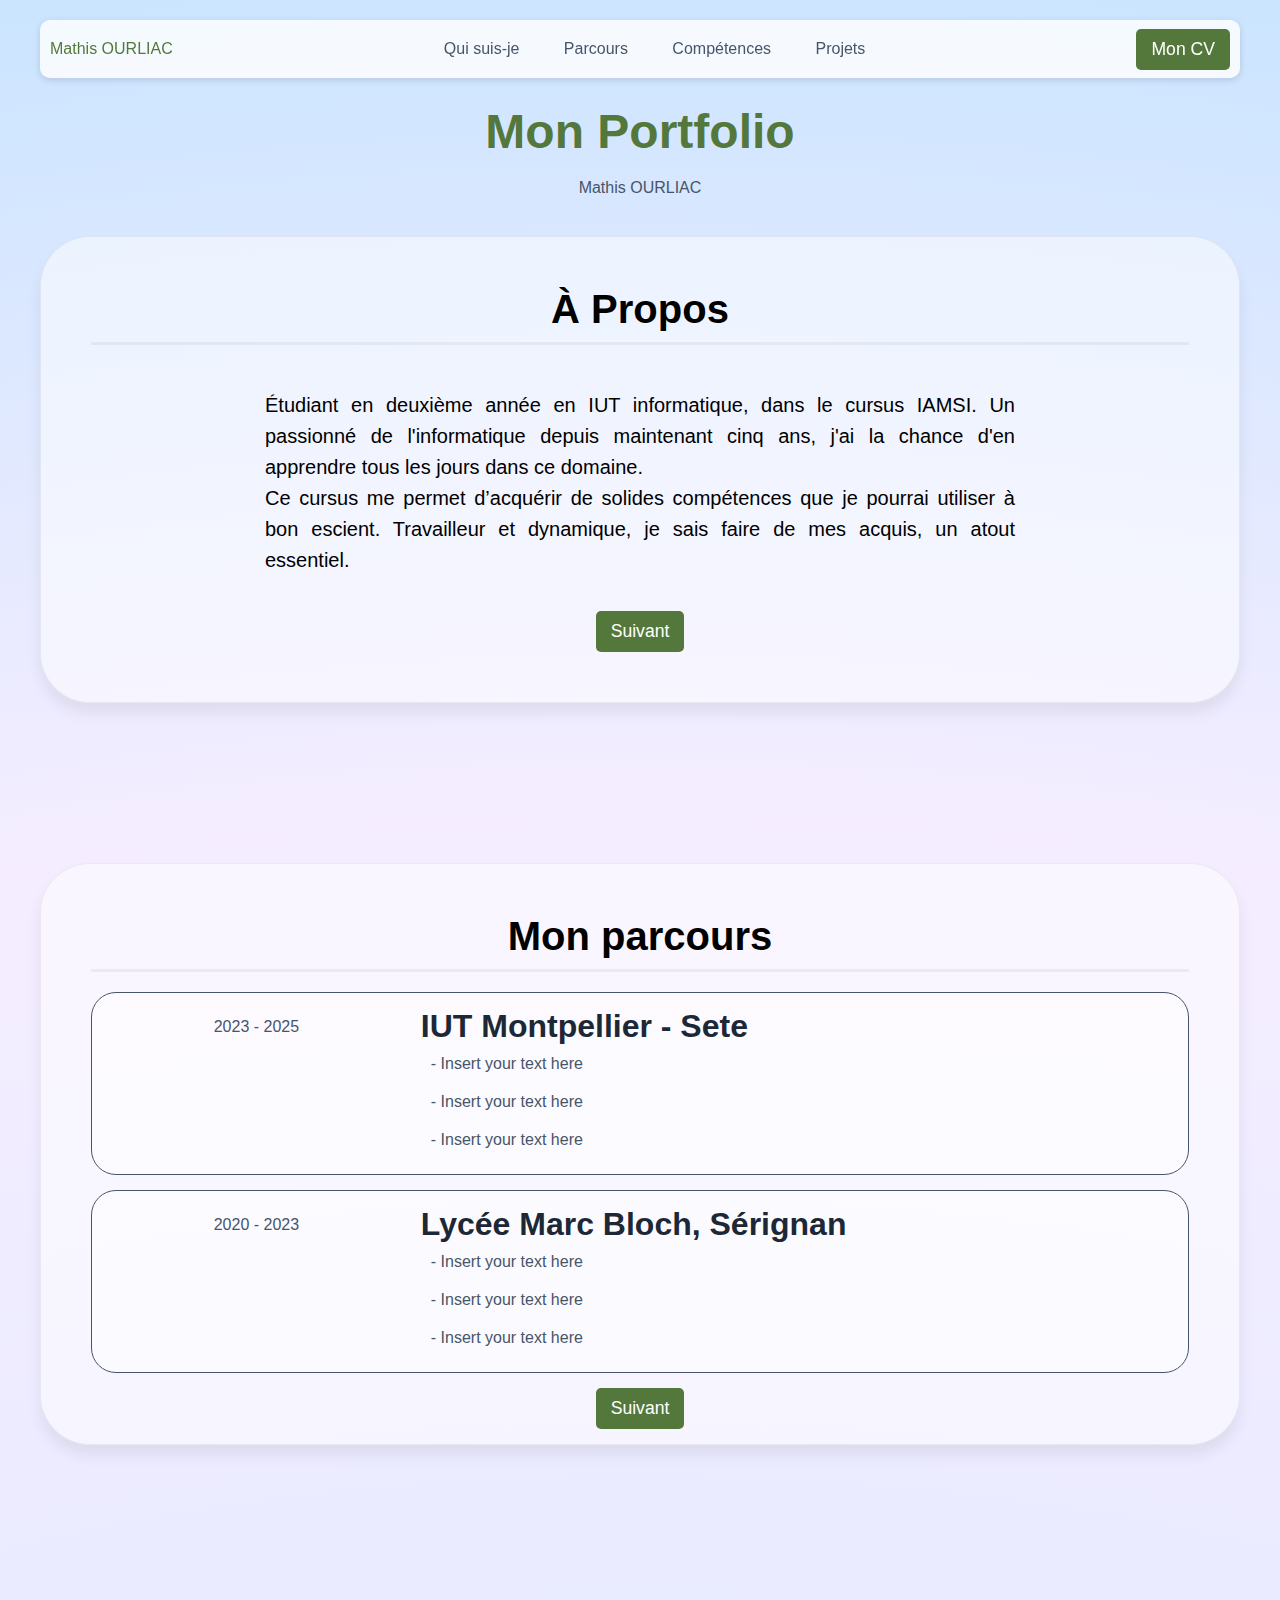
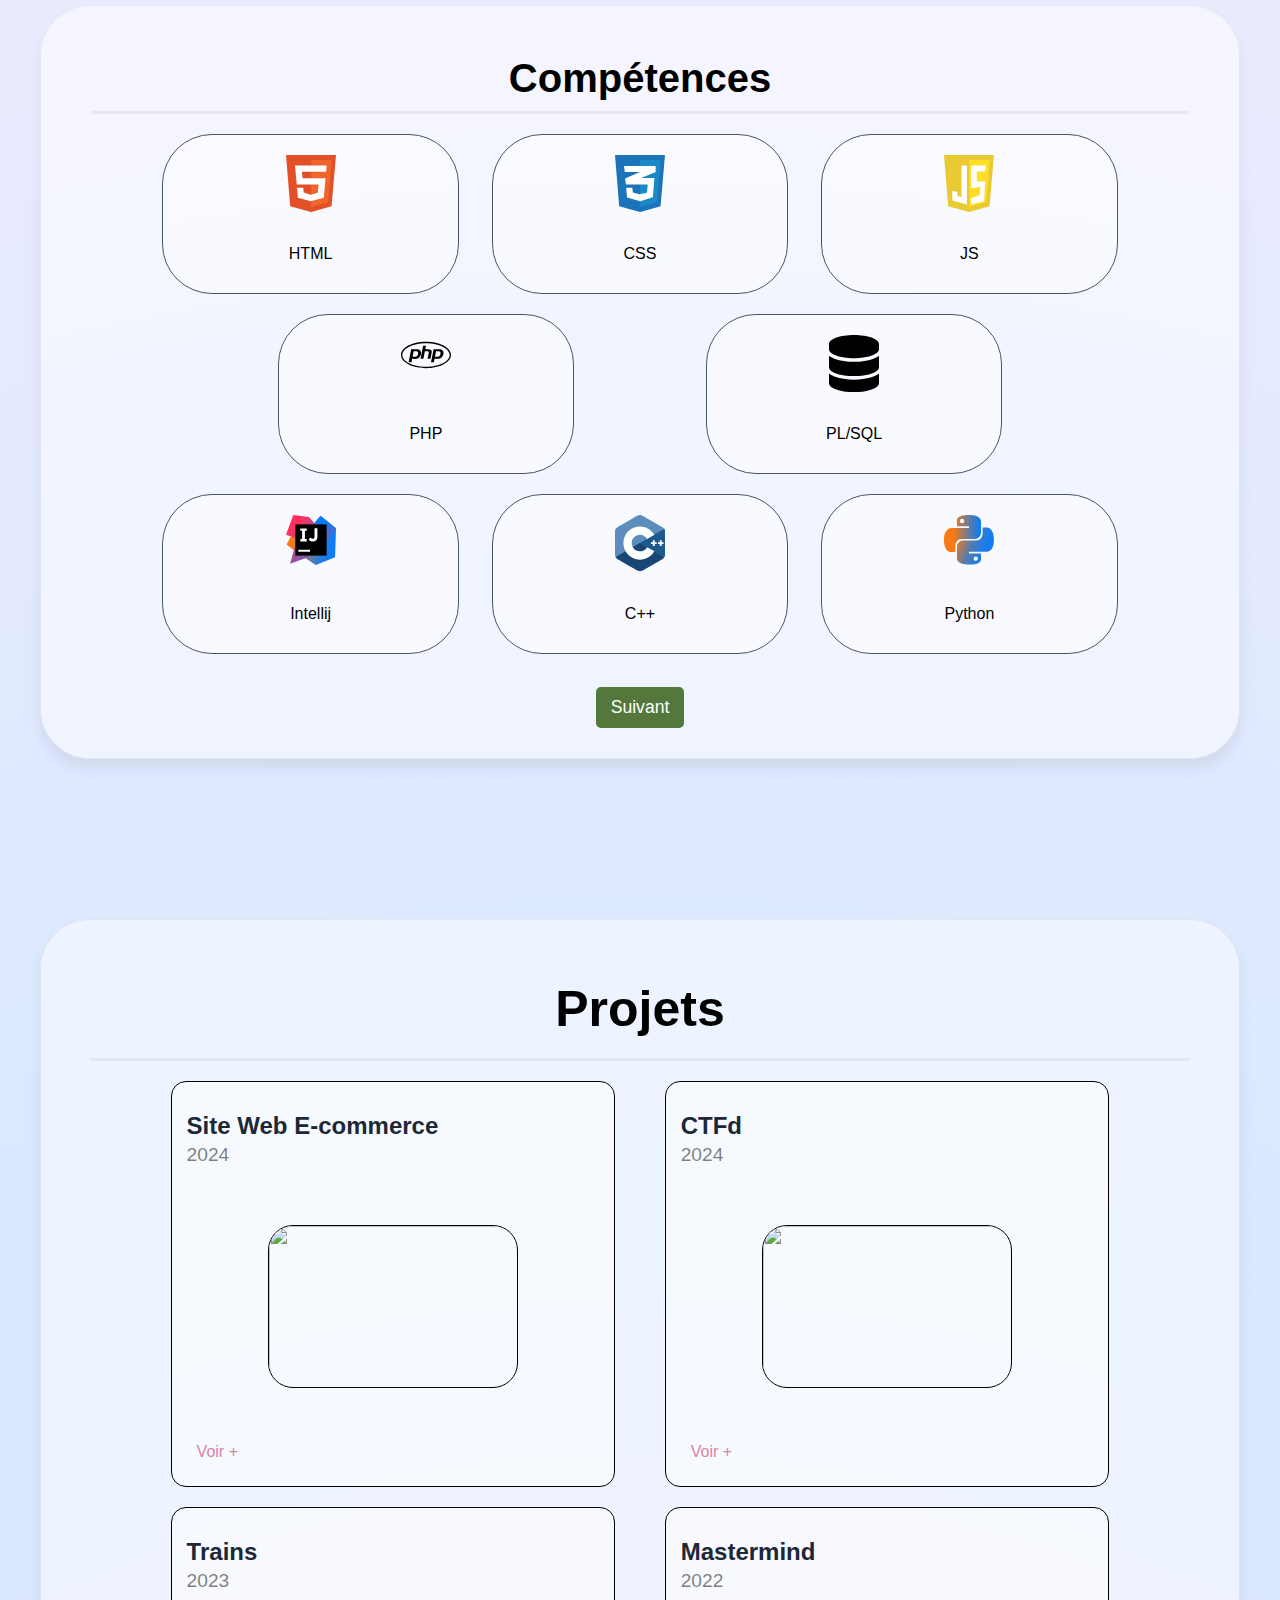
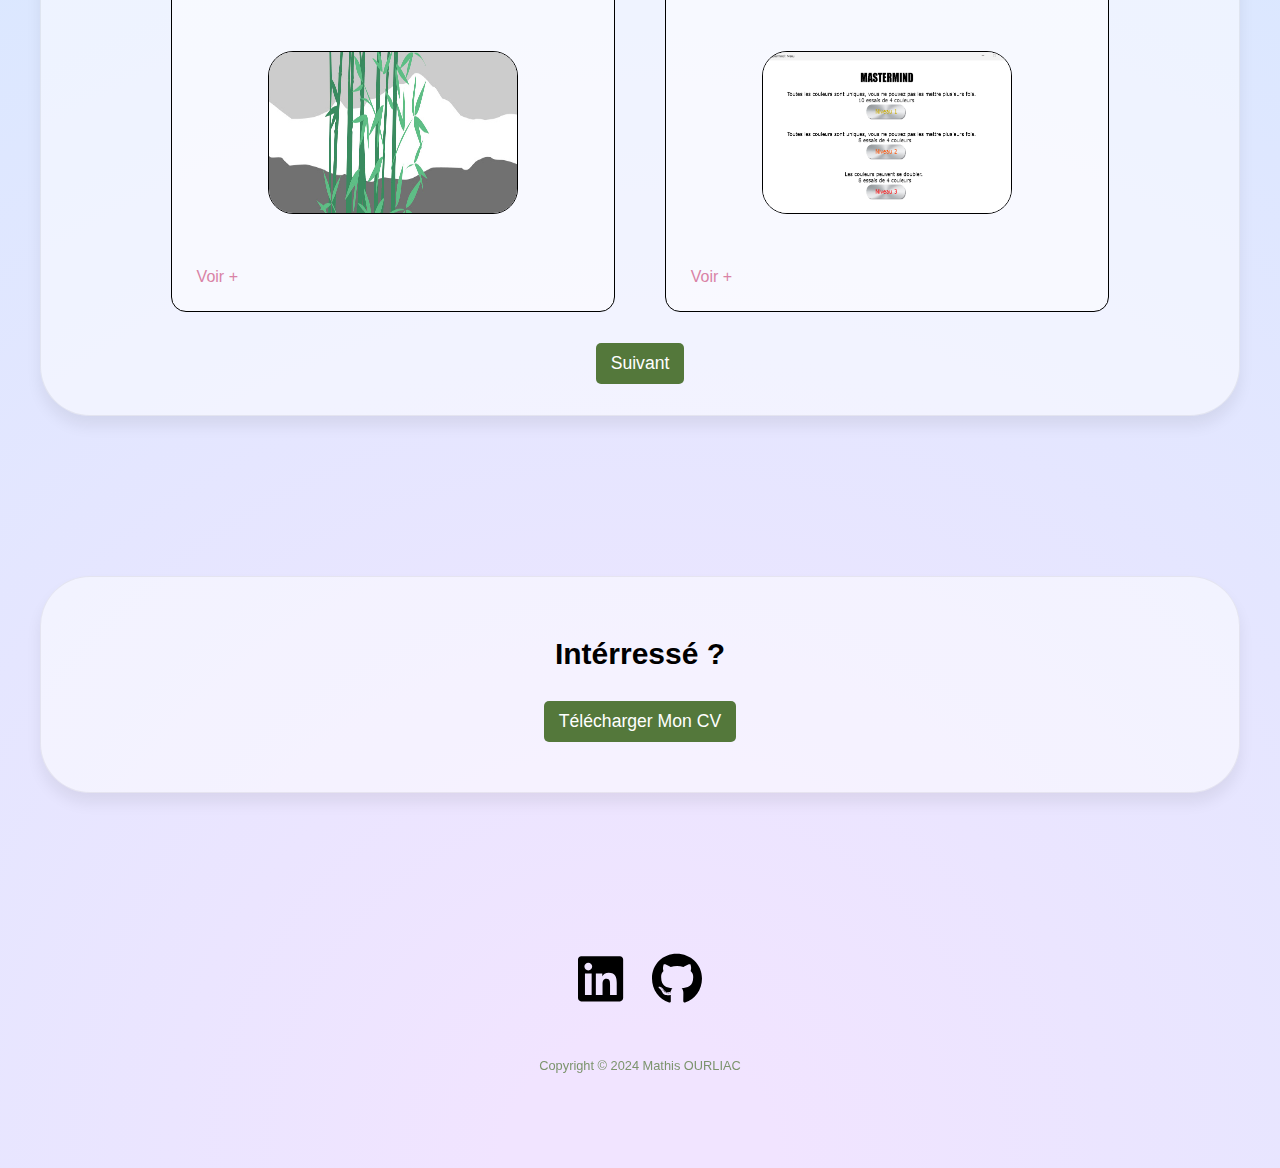
==== commit 539b4cdc: "réinitialisation" ====
--- a/index.html
+++ b/index.html
@@ -1,54 +1,95 @@
 <!DOCTYPE html>
-<html>
+<html lang="en">
 <head>
-    <title>Home</title>
+    <title>Home - Mathis OURLIAC</title>
+
+    <link href="css/index.css" rel="stylesheet">
+
     <meta charset="utf-8">
     <meta name="viewport" content="width=device-width,initial-scale=1">
     <meta name="robots" content="index,follow">
     <meta name="generator" content="GrapesJS Studio">
-    <link rel="stylesheet" href="css/style.css">
+    <meta property="og:title" content="Home"/>
 </head>
 <body id="iau9">
 <div id="i6po" class="gjs-grid-row">
     <div id="itjq" class="gjs-grid-column">
         <div id="iyd2" class="gjs-grid-row">
             <div id="iqjl" class="gjs-grid-column">
-                <div id="idtvmk">Mathis OURLIAC</div>
+                <div id="idtvmk">
+                  <a id="i6dr8" href="#iau9"> Mathis OURLIAC </a>
+                </div>
             </div>
             <div id="iffs" class="gjs-grid-column">
                 <div id="it00l" class="gjs-grid-row">
-                    <div id="irtfd" class="gjs-grid-column"><a id="icfyb" href="#feature-section" class="gjs-link">Qui
-                        suis-je</a><a href="#feature-section" id="infmy1" class="gjs-link">Compétences</a></div>
-                    <div id="icyzp" class="gjs-grid-column"><a id="i88iz" href="#testimonial-section" class="gjs-link">Projets</a>
-                    </div>
-                </div>
-            </div>
-            <div id="id7x" class="gjs-grid-column"><a id="i1mew" class="gjs-button">Mon CV</a></div>
+                    <div id="irtfd" class="gjs-grid-column">
+                      <a id="icfyb" href="#iau9" class="gjs-link">Qui suis-je</a>
+                      <a href="#il292q" class="gjs-link" id="ixmxdh">Parcours</a>
+                      <a href="#ir94jv" id="infmy1" class="gjs-link">Compétences</a>
+                      <a id="i88iz" href="#i2sjta" class="gjs-link">Projets</a>
+                    </div>
+                </div>
+            </div>
+            <div id="id7x" class="gjs-grid-column">
+              <a href="pdf/CV_OURLIAC_MATHIS.pdf" id="i1mew" class="gjs-button" download="CV-OURLIAC-STAGE">Mon CV</a>
+            </div>
         </div>
     </div>
 </div>
 <div id="irz7b" class="gjs-grid-row">
-    <div id="iycz3" class="gjs-grid-column"><h1 id="irjua" class="gjs-heading"><font color="#2463eb" id="i7nhl3">Mon
-        Portfolio</font></h1>
-        <div id="id2atq">Mathis OURLIAC</div>
+    <div id="iycz3" class="gjs-grid-column">
+      <h1 id="irjua" class="gjs-heading">
+        <font color="#2463eb" id="i7nhl3">Mon
+          Portfolio
+        </font>
+      </h1>
+      <div id="id2atq">Mathis OURLIAC</div>
     </div>
 </div>
 <div id="iz29ek" class="gjs-grid-row">
-    <div id="iiaswf" class="gjs-grid-column"><h2 id="ijnlo1" class="gjs-heading">Qui suis-je ?</h2>
-        <div id="izydpg" class="text-main-content"><span id="ioctw8">Étudiant en deuxième année en IUT informatique, dans le cursus IAMSI. Un passionné de l'informatique depuis maintenant cinq ans, j'ai la chance d'en apprendre tous les jours dans ce domaine.<br/><br/>Ce cursus me permet d’acquérir de solides compétences que je pourrai utiliser à bon escient. Travailleur et dynamique, je sais faire de mes acquis, un atout essentiel.</span><br/>
-        </div>
-        <a id="ipyrdj" class="gjs-button">Suivant</a></div>
+    <div id="iiaswf" class="gjs-grid-column"><h2 id="ijnlo1" class="gjs-heading">à propos</h2>
+        <div id="irpal5" class="gjs-divider"></div>
+        <div id="izydpg" class="text-main-content"><span id="ioctw8">Étudiant en deuxième année en IUT informatique, dans le cursus IAMSI. Un passionné de l'informatique depuis maintenant cinq ans, j'ai la chance d'en apprendre tous les jours dans ce domaine.<br/>Ce cursus me permet d’acquérir de solides compétences que je pourrai utiliser à bon escient. Travailleur et dynamique, je sais faire de mes acquis, un atout essentiel.</span><br/>
+        </div>
+        <a href="#il292q" id="ipyrdj" class="gjs-button">Suivant</a></div>
+</div>
+<div id="il292q" class="gjs-grid-row">
+    <div id="izyocj" class="gjs-grid-column"><h2 id="i6s59i" class="gjs-heading">Mon parcours</h2>
+        <div id="i11nas" class="gjs-divider"></div>
+        <div class="gjs-grid-row" id="iaqehn">
+            <div class="gjs-grid-column" id="ikxqen">
+                <div id="ikn33u">2023 - 2025</div>
+            </div>
+            <div class="gjs-grid-column" id="i1vto9"><h1 class="gjs-heading" id="izorbw">IUT Montpellier - Sete</h1>
+                <div id="iotozj">- Insert your text here</div>
+                <div id="iyp3zh">- Insert your text here</div>
+                <div id="iic0pk">- Insert your text here</div>
+            </div>
+        </div>
+        <div class="gjs-grid-row" id="igwkpa">
+            <div class="gjs-grid-column" id="is3e8m">
+                <div id="i1jd4h">2020 - 2023</div>
+            </div>
+            <div class="gjs-grid-column" id="ilh0sl"><h1 class="gjs-heading" id="iofgti">Lycée Marc Bloch, Sérignan</h1>
+                <div id="i0ybnz">- Insert your text here</div>
+                <div id="iizi2i">- Insert your text here</div>
+                <div id="i4zi26">- Insert your text here</div>
+            </div>
+        </div>
+        <a href="#ir94jv" id="i0dmcj" class="gjs-button">Suivant</a></div>
 </div>
 <div id="ir94jv" class="gjs-grid-row">
-    <div id="iawi1p" class="gjs-grid-column">
-        <div id="ik0hul">Compétences</div>
+    <div id="iawi1p" class="gjs-grid-column"><h1 id="izdnwh" class="gjs-heading">Compétences</h1>
+        <div id="imfy6g" class="gjs-divider"></div>
         <div id="i1hkzi" class="gjs-grid-row">
             <div id="i3urql" class="gjs-grid-column">
                 <div id="icnngx" class="gjs-grid-row">
                     <div id="iqajnc" class="gjs-grid-column">
                         <div data-type-icon id="irvvrb" class="gjs-icon">
-                            <svg viewBox="0 0 24 24">
-                                <path d="M16 9h3l-5 7m-4-7h4l-2 8M5 9h3l2 7m5-12h2l2 3h-3m-5-3h2l1 3h-4M7 4h2L8 7H5m1-5L2 8l10 14L22 8l-4-6H6z"></path>
+                            <svg fill="none" xmlns="http://www.w3.org/2000/svg" viewBox="0 0 124 141.53199999999998">
+                                <path d="M10.383 126.894L0 0l124 .255-10.979 126.639-50.553 14.638z" fill="#e34f26"/>
+                                <path d="M62.468 129.277V12.085l51.064.17-9.106 104.851z" fill="#ef652a"/>
+                                <path d="M99.49 41.362l1.446-15.49H22.383l4.34 47.49h54.213L78.81 93.617l-17.362 4.68-17.617-5.106-.936-12.085H27.319l2.128 24.681 32 8.936 32.255-8.936 4.34-48.17H41.107L39.49 41.362z" fill="#fff"/>
                             </svg>
                         </div>
                     </div>
@@ -63,8 +104,10 @@
                 <div id="i75g5k" class="gjs-grid-row">
                     <div id="ia3hvu" class="gjs-grid-column">
                         <div data-type-icon id="ibw9tx" class="gjs-icon">
-                            <svg viewBox="0 0 24 24">
-                                <path d="M16 9h3l-5 7m-4-7h4l-2 8M5 9h3l2 7m5-12h2l2 3h-3m-5-3h2l1 3h-4M7 4h2L8 7H5m1-5L2 8l10 14L22 8l-4-6H6z"></path>
+                            <svg fill="none" xmlns="http://www.w3.org/2000/svg" viewBox="0 0 124 141.53">
+                                <path d="M10.383 126.892L0 0l124 .255-10.979 126.637-50.553 14.638z" fill="#1b73ba"/>
+                                <path d="M62.468 129.275V12.085l51.064.17-9.106 104.85z" fill="#1c88c7"/>
+                                <path d="M100.851 27.064H22.298l2.128 15.318h37.276l-36.68 15.745 2.127 14.808h54.043l-1.958 20.68-18.298 3.575-16.595-4.255-1.277-11.745H27.83l2.042 24.426 32.681 9.106 31.32-9.957 4-47.745H64.765l36.085-14.978z" fill="#fff"/>
                             </svg>
                         </div>
                     </div>
@@ -79,8 +122,12 @@
                 <div id="i1k8l4" class="gjs-grid-row">
                     <div id="iu5vui" class="gjs-grid-column">
                         <div data-type-icon id="itaz8" class="gjs-icon">
-                            <svg viewBox="0 0 24 24">
-                                <path d="M16 9h3l-5 7m-4-7h4l-2 8M5 9h3l2 7m5-12h2l2 3h-3m-5-3h2l1 3h-4M7 4h2L8 7H5m1-5L2 8l10 14L22 8l-4-6H6z"></path>
+                            <svg fill="none" xmlns="http://www.w3.org/2000/svg" viewBox="0 0 124 141.53199999999998">
+                                <path d="M10.383 126.894L0 0l124 .255-10.979 126.639-50.553 14.638z" fill="#e9ca32"/>
+                                <path d="M62.468 129.277V12.085l51.064.17-9.106 104.851z" fill="#ffde25"/>
+                                <g fill="#fff">
+                                    <path d="M57 26H43.5v78L33 102V91.5l-12.5-2V113l36.5 9.5zM67.127 26H104.5L102 40.95H81.394v24.533H102L99.5 115l-32.373 7.5V107L89 99.5 90.263 79l-23.136 3.35z"/>
+                                </g>
                             </svg>
                         </div>
                     </div>
@@ -97,8 +144,8 @@
                 <div id="ik9tvf" class="gjs-grid-row">
                     <div id="i5mavj" class="gjs-grid-column">
                         <div data-type-icon id="is7mpr" class="gjs-icon">
-                            <svg viewBox="0 0 24 24">
-                                <path d="M16 9h3l-5 7m-4-7h4l-2 8M5 9h3l2 7m5-12h2l2 3h-3m-5-3h2l1 3h-4M7 4h2L8 7H5m1-5L2 8l10 14L22 8l-4-6H6z"></path>
+                            <svg xmlns="http://www.w3.org/2000/svg" viewBox="0 0 640 512">
+                                <path d="M320 104.5c171.4 0 303.2 72.2 303.2 151.5S491.3 407.5 320 407.5c-171.4 0-303.2-72.2-303.2-151.5S148.7 104.5 320 104.5m0-16.8C143.3 87.7 0 163 0 256s143.3 168.3 320 168.3S640 349 640 256 496.7 87.7 320 87.7zM218.2 242.5c-7.9 40.5-35.8 36.3-70.1 36.3l13.7-70.6c38 0 63.8-4.1 56.4 34.3zM97.4 350.3h36.7l8.7-44.8c41.1 0 66.6 3 90.2-19.1 26.1-24 32.9-66.7 14.3-88.1-9.7-11.2-25.3-16.7-46.5-16.7h-70.7L97.4 350.3zm185.7-213.6h36.5l-8.7 44.8c31.5 0 60.7-2.3 74.8 10.7 14.8 13.6 7.7 31-8.3 113.1h-37c15.4-79.4 18.3-86 12.7-92-5.4-5.8-17.7-4.6-47.4-4.6l-18.8 96.6h-36.5l32.7-168.6zM505 242.5c-8 41.1-36.7 36.3-70.1 36.3l13.7-70.6c38.2 0 63.8-4.1 56.4 34.3zM384.2 350.3H421l8.7-44.8c43.2 0 67.1 2.5 90.2-19.1 26.1-24 32.9-66.7 14.3-88.1-9.7-11.2-25.3-16.7-46.5-16.7H417l-32.8 168.7z"/>
                             </svg>
                         </div>
                     </div>
@@ -113,8 +160,8 @@
                 <div id="iw9f7b" class="gjs-grid-row">
                     <div id="ie1por" class="gjs-grid-column">
                         <div data-type-icon id="i6cv4k" class="gjs-icon">
-                            <svg viewBox="0 0 24 24">
-                                <path d="M16 9h3l-5 7m-4-7h4l-2 8M5 9h3l2 7m5-12h2l2 3h-3m-5-3h2l1 3h-4M7 4h2L8 7H5m1-5L2 8l10 14L22 8l-4-6H6z"></path>
+                            <svg xmlns="http://www.w3.org/2000/svg" viewBox="0 0 448 512">
+                                <path d="M448 80l0 48c0 44.2-100.3 80-224 80S0 172.2 0 128L0 80C0 35.8 100.3 0 224 0S448 35.8 448 80zM393.2 214.7c20.8-7.4 39.9-16.9 54.8-28.6L448 288c0 44.2-100.3 80-224 80S0 332.2 0 288L0 186.1c14.9 11.8 34 21.2 54.8 28.6C99.7 230.7 159.5 240 224 240s124.3-9.3 169.2-25.3zM0 346.1c14.9 11.8 34 21.2 54.8 28.6C99.7 390.7 159.5 400 224 400s124.3-9.3 169.2-25.3c20.8-7.4 39.9-16.9 54.8-28.6l0 85.9c0 44.2-100.3 80-224 80S0 476.2 0 432l0-85.9z"/>
                             </svg>
                         </div>
                     </div>
@@ -131,8 +178,51 @@
                 <div id="ivg3xy" class="gjs-grid-row">
                     <div id="ibthyo" class="gjs-grid-column">
                         <div data-type-icon id="is9uul" class="gjs-icon">
-                            <svg viewBox="0 0 24 24">
-                                <path d="M16 9h3l-5 7m-4-7h4l-2 8M5 9h3l2 7m5-12h2l2 3h-3m-5-3h2l1 3h-4M7 4h2L8 7H5m1-5L2 8l10 14L22 8l-4-6H6z"></path>
+                            <svg viewBox="0 0 256 256" xmlns="http://www.w3.org/2000/svg" preserveAspectRatio="xMidYMid">
+                                <defs>
+                                    <linearGradient x1="0%" y1="50%" x2="99.799%" y2="50%" id="a">
+                                    <stop stop-color="#F97A12" offset="26%"/>
+                                        <stop stop-color="#B07B58" offset="46%"/>
+                                        <stop stop-color="#577BAE" offset="72%"/>
+                                        <stop stop-color="#1E7CE5" offset="91%"/>
+                                        <stop stop-color="#087CFA" offset="100%"/>
+                                    </linearGradient>
+                                    <linearGradient x1=".345%" y1="34.54%" x2="121.182%" y2="77.619%" id="b">
+                                        <stop stop-color="#F97A12" offset="0%"/><stop stop-color="#CB7A3E" offset="7%"/>
+                                        <stop stop-color="#9E7B6A" offset="15%"/><stop stop-color="#757B91" offset="24%"/>
+                                        <stop stop-color="#537BB1" offset="33%"/><stop stop-color="#387CCC" offset="43%"/>
+                                        <stop stop-color="#237CE0" offset="54%"/><stop stop-color="#147CEF" offset="66%"/>
+                                        <stop stop-color="#0B7CF7" offset="79%"/><stop stop-color="#087CFA" offset="100%"/>
+                                    </linearGradient>
+                                    <linearGradient x1="78.169%" y1="97.749%" x2="30.106%" y2="-6.624%" id="c">
+                                        <stop stop-color="#FE315D" offset="0%"/>
+                                        <stop stop-color="#CB417E" offset="8%"/>
+                                        <stop stop-color="#9E4E9B" offset="16%"/>
+                                        <stop stop-color="#755BB4" offset="25%"/>
+                                        <stop stop-color="#5365CA" offset="34%"/>
+                                        <stop stop-color="#386DDB" offset="44%"/>
+                                        <stop stop-color="#2374E9" offset="54%"/>
+                                        <stop stop-color="#1478F3" offset="66%"/>
+                                        <stop stop-color="#0B7BF8" offset="79%"/>
+                                        <stop stop-color="#087CFA" offset="100%"/>
+                                    </linearGradient>
+                                    <linearGradient x1="20%" y1="24.087%" x2="103.422%" y2="132.676%" id="d">
+                                        <stop stop-color="#FE315D" offset="0%"/>
+                                        <stop stop-color="#F63462" offset="4%"/>
+                                        <stop stop-color="#DF3A71" offset="10%"/>
+                                        <stop stop-color="#C24383" offset="17%"/>
+                                        <stop stop-color="#AD4A91" offset="29%"/>
+                                        <stop stop-color="#755BB4" offset="55%"/>
+                                        <stop stop-color="#1D76ED" offset="92%"/>
+                                        <stop stop-color="#087CFA" offset="100%"/>
+                                    </linearGradient>
+                                </defs>
+                                <path fill="url(#a)" d="M64.8 199.6l-62-48.8 30.8-57.2L122 128z"/>
+                                <path fill="url(#b)" d="M256 68.4l-4.8 148-98.4 39.6-59.2-38.4L180 128l-37.6-83.2 34-40.8z"/>
+                                <path fill="url(#c)" d="M256 68.4l-78 92-35.6-115.6 34-40.8z"/>
+                                <path fill="url(#d)" d="M123.2 212.4L20.8 249.6 37.2 192l21.2-71.2L0 101.2 37.2 0l80 9.6 79.2 90.4z"/>
+                                <path d="M48 48h160v160H48z"/>
+                                <path d="M63.2 178h60v10h-60v-10zM106 80.8v-12H73.2v12h9.2v42h-9.2v12.4H106v-12.4h-9.2v-42h9.2zm32 55.2a26.84 26.84 0 0 1-13.2-2.8 31.48 31.48 0 0 1-8.8-7.2l9.2-10.4a29.88 29.88 0 0 0 5.6 4.8 11.72 11.72 0 0 0 6.4 1.6 7.44 7.44 0 0 0 6.4-2.8 11.72 11.72 0 0 0 2.4-8.4V68h14.8v43.2a27.08 27.08 0 0 1-1.6 10.4 20 20 0 0 1-5.6 8.8A28.6 28.6 0 0 1 138 136z" fill="#FFF"/>
                             </svg>
                         </div>
                     </div>
@@ -147,8 +237,13 @@
                 <div id="icb3kk" class="gjs-grid-row">
                     <div id="i92rk5" class="gjs-grid-column">
                         <div data-type-icon id="ihjasf" class="gjs-icon">
-                            <svg viewBox="0 0 24 24">
-                                <path d="M16 9h3l-5 7m-4-7h4l-2 8M5 9h3l2 7m5-12h2l2 3h-3m-5-3h2l1 3h-4M7 4h2L8 7H5m1-5L2 8l10 14L22 8l-4-6H6z"></path>
+                            <svg viewBox="0 0 256 288" xmlns="http://www.w3.org/2000/svg" preserveAspectRatio="xMinYMin meet">
+                                <path d="M255.569 84.72c-.002-4.83-1.035-9.098-3.124-12.761-2.052-3.602-5.125-6.621-9.247-9.008-34.025-19.619-68.083-39.178-102.097-58.817-9.17-5.294-18.061-5.101-27.163.269C100.395 12.39 32.59 51.237 12.385 62.94 4.064 67.757.015 75.129.013 84.711 0 124.166.013 163.62 0 203.076c.002 4.724.991 8.909 2.988 12.517 2.053 3.711 5.169 6.813 9.386 9.254 20.206 11.703 88.02 50.547 101.56 58.536 9.106 5.373 17.997 5.565 27.17.269 34.015-19.64 68.075-39.198 102.105-58.817 4.217-2.44 7.333-5.544 9.386-9.252 1.994-3.608 2.985-7.793 2.987-12.518 0 0 0-78.889-.013-118.345" fill="#5C8DBC"/>
+                                <path d="M128.182 143.509L2.988 215.593c2.053 3.711 5.169 6.813 9.386 9.254 20.206 11.703 88.02 50.547 101.56 58.536 9.106 5.373 17.997 5.565 27.17.269 34.015-19.64 68.075-39.198 102.105-58.817 4.217-2.44 7.333-5.544 9.386-9.252l-124.413-72.074" fill="#1A4674"/>
+                                <path d="M91.101 164.861c7.285 12.718 20.98 21.296 36.69 21.296 15.807 0 29.58-8.687 36.828-21.541l-36.437-21.107-37.081 21.352" fill="#1A4674"/>
+                                <path d="M255.569 84.72c-.002-4.83-1.035-9.098-3.124-12.761l-124.263 71.55 124.413 72.074c1.994-3.608 2.985-7.793 2.987-12.518 0 0 0-78.889-.013-118.345" fill="#1B598E"/>
+                                <path d="M248.728 148.661h-9.722v9.724h-9.724v-9.724h-9.721v-9.721h9.721v-9.722h9.724v9.722h9.722v9.721M213.253 148.661h-9.721v9.724h-9.722v-9.724h-9.722v-9.721h9.722v-9.722h9.722v9.722h9.721v9.721" fill="#FFF"/>
+                                <path d="M164.619 164.616c-7.248 12.854-21.021 21.541-36.828 21.541-15.71 0-29.405-8.578-36.69-21.296a42.062 42.062 0 0 1-5.574-20.968c0-23.341 18.923-42.263 42.264-42.263 15.609 0 29.232 8.471 36.553 21.059l36.941-21.272c-14.683-25.346-42.096-42.398-73.494-42.398-46.876 0-84.875 38-84.875 84.874 0 15.378 4.091 29.799 11.241 42.238 14.646 25.48 42.137 42.637 73.634 42.637 31.555 0 59.089-17.226 73.714-42.781l-36.886-21.371" fill="#FFF"/>
                             </svg>
                         </div>
                     </div>
@@ -163,8 +258,19 @@
                 <div id="igvwhf" class="gjs-grid-row">
                     <div id="ib67ey" class="gjs-grid-column">
                         <div data-type-icon id="ikgcfk" class="gjs-icon">
-                            <svg viewBox="0 0 24 24">
-                                <path d="M16 9h3l-5 7m-4-7h4l-2 8M5 9h3l2 7m5-12h2l2 3h-3m-5-3h2l1 3h-4M7 4h2L8 7H5m1-5L2 8l10 14L22 8l-4-6H6z"></path>
+                            <svg viewBox="0 0 256 255" xmlns="http://www.w3.org/2000/svg" >
+                                <defs>
+                                    <linearGradient x1="12.959%" y1="12.039%" x2="79.639%" y2="78.201%" id="a">
+                                        <stop stop-color="#387EB8" offset="0%"/>
+                                        <stop stop-color="#366994" offset="100%"/>
+                                    </linearGradient>
+                                    <linearGradient x1="19.128%" y1="20.579%" x2="90.742%" y2="88.429%" id="b">
+                                        <stop stop-color="#FFE052" offset="0%"/>
+                                        <stop stop-color="#FFC331" offset="100%"/>
+                                    </linearGradient>
+                                </defs>
+                                <path d="M126.916.072c-64.832 0-60.784 28.115-60.784 28.115l.072 29.128h61.868v8.745H41.631S.145 61.355.145 126.77c0 65.417 36.21 63.097 36.21 63.097h21.61v-30.356s-1.165-36.21 35.632-36.21h61.362s34.475.557 34.475-33.319V33.97S194.67.072 126.916.072zM92.802 19.66a11.12 11.12 0 0 1 11.13 11.13 11.12 11.12 0 0 1-11.13 11.13 11.12 11.12 0 0 1-11.13-11.13 11.12 11.12 0 0 1 11.13-11.13z" fill="url(#a)"/>
+                                <path d="M128.757 254.126c64.832 0 60.784-28.115 60.784-28.115l-.072-29.127H127.6v-8.745h86.441s41.486 4.705 41.486-60.712c0-65.416-36.21-63.096-36.21-63.096h-21.61v30.355s1.165 36.21-35.632 36.21h-61.362s-34.475-.557-34.475 33.32v56.013s-5.235 33.897 62.518 33.897zm34.114-19.586a11.12 11.12 0 0 1-11.13-11.13 11.12 11.12 0 0 1 11.13-11.131 11.12 11.12 0 0 1 11.13 11.13 11.12 11.12 0 0 1-11.13 11.13z" fill="url(#b)"/>
                             </svg>
                         </div>
                     </div>
@@ -177,13 +283,16 @@
             </div>
         </div>
         <div id="itk8vz" class="gjs-grid-row">
-            <div class="gjs-grid-column"><a id="i1scj6" class="gjs-button">Suivant</a></div>
+            <div class="gjs-grid-column">
+              <a href="#i2sjta" id="i1scj6" class="gjs-button">Suivant</a>
+            </div>
         </div>
     </div>
 </div>
 <div id="i2sjta" class="gjs-grid-row">
     <div id="ij25zn" class="gjs-grid-column">
         <div id="ifg1mh">Projets</div>
+        <div id="iwp8wc" class="gjs-divider"></div>
         <div id="ih0aif" class="gjs-grid-row">
             <div id="ik7w45" class="gjs-grid-column testimonial-item">
                 <div class="gjs-grid-row">
@@ -196,7 +305,7 @@
                             src="https://source.unsplash.com/random/200x200/?profile,person,business" id="idaqoi"/></a>
                     </div>
                 </div>
-                <a id="ii0jpe" class="gjs-link">Dépôt</a></div>
+                <a id="ii0jpe" class="gjs-link">Voir +</a></div>
             <div id="iz20hh" class="gjs-grid-column testimonial-item">
                 <div class="gjs-grid-row">
                     <div class="gjs-grid-column"><h4 id="ihk5nw" class="gjs-heading">CTFd</h4>
@@ -208,7 +317,7 @@
                             src="https://source.unsplash.com/random/200x200/?profile,person,business" id="iu7l8k"/></a>
                     </div>
                 </div>
-                <a id="i77n79" class="gjs-link">Dépôt</a></div>
+                <a id="i77n79" class="gjs-link">Voir +</a></div>
         </div>
         <div id="i8o9pu" class="gjs-grid-row">
             <div id="irxzyw" class="gjs-grid-column testimonial-item">
@@ -218,11 +327,12 @@
                     </div>
                 </div>
                 <div id="iw04cj" class="gjs-grid-row">
-                    <div id="i1lfoh" class="gjs-grid-column"><a id="iyr2gu" class="gjs-link-box"><img id="ioh5e4"
-                                                                                                      src="https://source.unsplash.com/random/200x200/?profile,person,business"/></a>
-                    </div>
-                </div>
-                <a id="ixguoc" class="gjs-link">Dépôt</a></div>
+                    <div id="i1lfoh" class="gjs-grid-column">
+                      <a id="iyr2gu" class="gjs-link-box">
+                        <img id="ioh5e4" src="img/bambou.jpeg"/></a>
+                    </div>
+                </div>
+                <a id="ixguoc" class="gjs-link">Voir +</a></div>
             <div id="i58ggn" class="gjs-grid-column testimonial-item">
                 <div class="gjs-grid-row">
                     <div class="gjs-grid-column"><h4 id="ike1dx" class="gjs-heading">Mastermind</h4>
@@ -232,39 +342,41 @@
                 <div id="ipnwpu" class="gjs-grid-row">
                     <div id="i422m3" class="gjs-grid-column">
                       <a href="mastermind.html" id="iqva1r" class="gjs-link-box">
-                        <img src="assets/accueil.png" id="iquut1"/>
+                        <img src="img/mastermind/accueil.png" id="iquut1"/>
                       </a>
                     </div>
                 </div>
-                <a id="icu9fk" class="gjs-link">Dépôt</a></div>
+                <a href="mastermind.html" id="icu9fk" class="gjs-link">Voir +</a></div>
         </div>
         <div id="i0h9ea" class="gjs-grid-row">
-            <div id="i77uyl" class="gjs-grid-column"><a id="i3euwv" class="gjs-button">Suivant</a></div>
+            <div id="i77uyl" class="gjs-grid-column">
+              <a href="#igczn8" id="i3euwv" class="gjs-button">Suivant</a>
+            </div>
         </div>
     </div>
 </div>
 <div id="igczn8" class="gjs-grid-row">
     <div id="imdzch" class="gjs-grid-column">
         <div id="ixf1bc">Intérressé ?</div>
-        <a id="i4si3" class="gjs-button">Télécharger Mon CV</a></div>
+        <a href="pdf/CV_OURLIAC_MATHIS.pdf" id="i4si3" class="gjs-button" download="CV-OURLIAC-STAGE">Télécharger Mon CV</a></div>
 </div>
 <div id="iv3be5" class="gjs-grid-row">
     <div id="ilriti" class="gjs-grid-column">
         <div id="im0rle" class="gjs-grid-row">
-            <div id="iotp6j" class="gjs-grid-column"><a href="/" id="iih6cv" class="gjs-link-box"><a id="i4c0ur"
-                                                                                                     class="gjs-link-box">
-                <div data-type-icon id="io2x4h" class="gjs-icon">
-                    <svg viewBox="0 0 24 24">
-                        <path d="M16 9h3l-5 7m-4-7h4l-2 8M5 9h3l2 7m5-12h2l2 3h-3m-5-3h2l1 3h-4M7 4h2L8 7H5m1-5L2 8l10 14L22 8l-4-6H6z"></path>
-                    </svg>
-                </div>
-            </a><a id="ie1yq9" class="gjs-link-box">
+            <div id="iotp6j" class="gjs-grid-column">
+              <a href="/" id="iih6cv" class="gjs-link-box">
+                <a id="i4c0ur" class="gjs-link-box">
+                  <div data-type-icon id="io2x4h" class="gjs-icon">
+                    <svg xmlns="http://www.w3.org/2000/svg" viewBox="0 0 496 512"><!--!Font Awesome Free 6.7.1 by @fontawesome - https://fontawesome.com License - https://fontawesome.com/license/free Copyright 2024 Fonticons, Inc.--><path d="M416 32H31.9C14.3 32 0 46.5 0 64.3v383.4C0 465.5 14.3 480 31.9 480H416c17.6 0 32-14.5 32-32.3V64.3c0-17.8-14.4-32.3-32-32.3zM135.4 416H69V202.2h66.5V416zm-33.2-243c-21.3 0-38.5-17.3-38.5-38.5S80.9 96 102.2 96c21.2 0 38.5 17.3 38.5 38.5 0 21.3-17.2 38.5-38.5 38.5zm282.1 243h-66.4V312c0-24.8-.5-56.7-34.5-56.7-34.6 0-39.9 27-39.9 54.9V416h-66.4V202.2h63.7v29.2h.9c8.9-16.8 30.6-34.5 62.9-34.5 67.2 0 79.7 44.3 79.7 101.9V416z"/></svg>
+                  </div>
+                </a>
+                <a id="ie1yq9" class="gjs-link-box">
                 <div data-type-icon id="ipffur" class="gjs-icon">
-                    <svg viewBox="0 0 24 24">
-                        <path d="M16 9h3l-5 7m-4-7h4l-2 8M5 9h3l2 7m5-12h2l2 3h-3m-5-3h2l1 3h-4M7 4h2L8 7H5m1-5L2 8l10 14L22 8l-4-6H6z"></path>
-                    </svg>
-                </div>
-            </a></a></div>
+                  <svg xmlns="http://www.w3.org/2000/svg" viewBox="0 0 496 512"><!--!Font Awesome Free 6.7.1 by @fontawesome - https://fontawesome.com License - https://fontawesome.com/license/free Copyright 2024 Fonticons, Inc.--><path d="M165.9 397.4c0 2-2.3 3.6-5.2 3.6-3.3 .3-5.6-1.3-5.6-3.6 0-2 2.3-3.6 5.2-3.6 3-.3 5.6 1.3 5.6 3.6zm-31.1-4.5c-.7 2 1.3 4.3 4.3 4.9 2.6 1 5.6 0 6.2-2s-1.3-4.3-4.3-5.2c-2.6-.7-5.5 .3-6.2 2.3zm44.2-1.7c-2.9 .7-4.9 2.6-4.6 4.9 .3 2 2.9 3.3 5.9 2.6 2.9-.7 4.9-2.6 4.6-4.6-.3-1.9-3-3.2-5.9-2.9zM244.8 8C106.1 8 0 113.3 0 252c0 110.9 69.8 205.8 169.5 239.2 12.8 2.3 17.3-5.6 17.3-12.1 0-6.2-.3-40.4-.3-61.4 0 0-70 15-84.7-29.8 0 0-11.4-29.1-27.8-36.6 0 0-22.9-15.7 1.6-15.4 0 0 24.9 2 38.6 25.8 21.9 38.6 58.6 27.5 72.9 20.9 2.3-16 8.8-27.1 16-33.7-55.9-6.2-112.3-14.3-112.3-110.5 0-27.5 7.6-41.3 23.6-58.9-2.6-6.5-11.1-33.3 2.6-67.9 20.9-6.5 69 27 69 27 20-5.6 41.5-8.5 62.8-8.5s42.8 2.9 62.8 8.5c0 0 48.1-33.6 69-27 13.7 34.7 5.2 61.4 2.6 67.9 16 17.7 25.8 31.5 25.8 58.9 0 96.5-58.9 104.2-114.8 110.5 9.2 7.9 17 22.9 17 46.4 0 33.7-.3 75.4-.3 83.6 0 6.5 4.6 14.4 17.3 12.1C428.2 457.8 496 362.9 496 252 496 113.3 383.5 8 244.8 8zM97.2 352.9c-1.3 1-1 3.3 .7 5.2 1.6 1.6 3.9 2.3 5.2 1 1.3-1 1-3.3-.7-5.2-1.6-1.6-3.9-2.3-5.2-1zm-10.8-8.1c-.7 1.3 .3 2.9 2.3 3.9 1.6 1 3.6 .7 4.3-.7 .7-1.3-.3-2.9-2.3-3.9-2-.6-3.6-.3-4.3 .7zm32.4 35.6c-1.6 1.3-1 4.3 1.3 6.2 2.3 2.3 5.2 2.6 6.5 1 1.3-1.3 .7-4.3-1.3-6.2-2.2-2.3-5.2-2.6-6.5-1zm-11.4-14.7c-1.6 1-1.6 3.6 0 5.9 1.6 2.3 4.3 3.3 5.6 2.3 1.6-1.3 1.6-3.9 0-6.2-1.4-2.3-4-3.3-5.6-2z"/></svg>
+                </div>
+                </a>
+              </a>
+            </div>
         </div>
         <div id="it6g1v" class="gjs-text-blue">Copyright © 2024 Mathis OURLIAC</div>
     </div>
--- a/css/index.css
+++ b/css/index.css
@@ -0,0 +1,1658 @@
+* {
+    box-sizing: border-box;
+    scroll-behavior: smooth;
+    scroll-padding: 5px;
+}
+
+body {
+    margin: 0;
+}
+
+.gjs-heading {
+    margin: 0;
+    color: rgba(29, 40, 55, 1);
+}
+
+.gjs-grid-column {
+    flex: 1 1 0%;
+    padding: 5px 0;
+}
+
+.gjs-grid-row {
+    display: flex;
+    justify-content: flex-start;
+    align-items: stretch;
+    flex-direction: row;
+    min-height: auto;
+    padding: 10px 0;
+}
+
+#i6dr8{
+    text-decoration: none;
+    color: rgba(84, 120, 59, 1);
+}
+
+#iqjl {
+    flex: 0 1 auto;
+}
+
+.gjs-link-box {
+    color: inherit;
+    display: inline-block;
+    vertical-align: top;
+    padding: 10px;
+    max-width: 100%;
+    text-decoration: none;
+}
+
+.gjs-link {
+    vertical-align: top;
+    max-width: 100%;
+    display: inline-block;
+    text-decoration: none;
+    color: inherit;
+    transition: color 0.3s ease 0s;
+}
+
+#id7x {
+    flex: 0 1 auto;
+    display: block;
+    padding-left: 10px;
+    padding-right: 10px;
+}
+
+#iffs {
+    flex: 0 1 auto;
+}
+
+#iyd2 {
+    align-items: center;
+    justify-content: space-between;
+    padding-top: 0px;
+    padding-bottom: 0px;
+    background-color: rgba(255, 255, 255, 0.8);
+    border-top-left-radius: 10px;
+    border-top-right-radius: 10px;
+    border-bottom-right-radius: 10px;
+    border-bottom-left-radius: 10px;
+    backdrop-filter: blur(13px);
+    box-shadow: 0px 2px 7px 0px rgba(0, 0, 0, 0.14);
+}
+
+#i6po {
+    justify-content: center;
+    position: sticky;
+    top: 15px;
+    padding-top: 0px;
+    padding-bottom: 0px;
+    padding-left: 20px;
+    padding-right: 20px;
+}
+
+#itjq {
+    width: 100%;
+    max-width: 1200px;
+}
+
+#it00l {
+    padding-top: 0px;
+    padding-bottom: 0px;
+}
+
+#icfyb {
+    padding: 10px;
+    font-family: Arial, Helvetica, sans-serif;
+    padding-left: 20px;
+    padding-right: 20px;
+}
+
+#irtfd {
+    flex: 0 1 auto;
+}
+
+#i88iz {
+    padding: 10px;
+    font-family: Arial, Helvetica, sans-serif;
+    padding-left: 20px;
+    padding-right: 20px;
+}
+
+#irz7b {
+    justify-content: center;
+    padding-top: 31px;
+    padding-bottom: 0px;
+    padding-left: 20px;
+    padding-right: 20px;
+    min-height: 10px;
+}
+
+#iycz3 {
+    max-width: 1200px;
+    align-items: center;
+    display: flex;
+    flex-direction: column;
+    gap: 10px;
+    margin-top: 0px;
+    margin-right: 0px;
+    margin-bottom: 0px;
+    margin-left: 0px;
+}
+
+#irjua {
+    font-size: 3rem;
+    text-align: center;
+}
+
+.text-main-content {
+    line-height: 30px;
+    font-size: 1.2rem;
+}
+
+#iau9 {
+    font-family: Arial, Helvetica, sans-serif;
+    color: #475569;
+    background-color: rgba(255, 255, 255, 1);
+    background-image: radial-gradient(4500px at 50% 100%, rgba(241, 228, 255, 1) 3%, rgba(216, 232, 255, 1) 34%, rgba(245, 237, 255, 1.00) 79%, rgba(199, 228, 255, 1) 100%);
+    background-position: 0px 0px;
+    background-size: 100% 100%;
+    background-repeat: repeat;
+    background-attachment: scroll;
+    background-origin: padding-box;
+}
+
+.gjs-grid-column.feature-item {
+    padding-top: 15px;
+    padding-right: 15px;
+    padding-bottom: 15px;
+    padding-left: 15px;
+    display: flex;
+    flex-direction: column;
+    gap: 15px;
+    min-width: 30%;
+}
+
+.gjs-grid-column.testimonial-item {
+    padding-top: 15px;
+    padding-right: 15px;
+    padding-bottom: 15px;
+    padding-left: 15px;
+    display: flex;
+    flex-direction: column;
+    gap: 15px;
+    min-width: 45%;
+    background-color: rgba(247, 247, 247, 0.23);
+    border-top-left-radius: 5px;
+    border-top-right-radius: 5px;
+    border-bottom-right-radius: 5px;
+    border-bottom-left-radius: 5px;
+    align-items: flex-start;
+    border-top-width: 1px;
+    border-right-width: 1px;
+    border-bottom-width: 1px;
+    border-left-width: 1px;
+    border-top-style: solid;
+    border-right-style: solid;
+    border-bottom-style: solid;
+    border-left-style: solid;
+    border-top-color: rgba(0, 0, 0, 0.06);
+    border-right-color: rgba(0, 0, 0, 0.06);
+    border-bottom-color: rgba(0, 0, 0, 0.06);
+    border-left-color: rgba(0, 0, 0, 0.06);
+}
+
+#ilriti {
+    max-width: 1200px;
+    display: flex;
+    flex-direction: column;
+}
+
+#iv3be5 {
+    justify-content: center;
+    padding-top: 80px;
+    padding-left: 20px;
+    padding-right: 20px;
+    padding-bottom: 80px;
+}
+
+#im0rle {
+    flex-direction: column;
+}
+
+#iih6cv {
+    display: block;
+    padding-top: 0px;
+    padding-bottom: 0px;
+}
+
+#iotp6j {
+    align-self: center;
+}
+
+#it6g1v {
+    padding: 10px;
+    text-align: center;
+    font-size: 0.8rem;
+    margin-top: 20px;
+    opacity: 75%;
+    color: rgba(84, 120, 59, 1);
+}
+
+.gjs-button {
+    vertical-align: top;
+    max-width: 100%;
+    display: inline-block;
+    text-decoration: none;
+    color: white;
+    padding-right: 15px;
+    padding-bottom: 10px;
+    padding-left: 15px;
+    background-color: rgb(36, 99, 235);
+    border-top-left-radius: 5px;
+    border-top-right-radius: 5px;
+    border-bottom-right-radius: 5px;
+    border-bottom-left-radius: 5px;
+    padding-top: 10px;
+    font-size: 1.1rem;
+    text-align: center;
+}
+
+.gjs-text-blue {
+    color: rgb(36, 99, 235);
+}
+
+#iz29ek {
+    justify-content: center;
+    padding-top: 24px;
+    padding-bottom: 80px;
+    padding-left: 20px;
+    padding-right: 20px;
+}
+
+.gjs-link:hover {
+    color: rgb(36, 99, 235);
+    text-decoration: underline;
+}
+
+.gjs-icon {
+    display: inline-block;
+    text-decoration: none;
+    color: inherit;
+    vertical-align: middle;
+    fill: currentColor;
+    width: 50px;
+    height: 50px;
+}
+
+.gjs-icon.gjs-feature-icon {
+    padding-top: 10px;
+    padding-right: 10px;
+    padding-bottom: 10px;
+    padding-left: 10px;
+    background-color: rgb(36, 99, 235);
+    color: white;
+    border-top-left-radius: 10px;
+    border-top-right-radius: 10px;
+    border-bottom-right-radius: 10px;
+    border-bottom-left-radius: 10px;
+}
+
+#infmy1 {
+    padding: 10px;
+    font-family: Arial, Helvetica, sans-serif;
+    padding-left: 20px;
+    padding-right: 20px;
+}
+
+#id2atq {
+    padding: 10px;
+}
+
+#ijnlo1 {
+    font-size: 2.5rem;
+    text-align: center;
+    text-transform: capitalize;
+    color: rgba(0, 0, 0, 1);
+}
+
+#izydpg {
+    padding: 10px;
+    max-width: 750px;
+    margin-bottom: 35px;
+    padding-left: 0px;
+    padding-right: 0px;
+    margin-top: 35px;
+    padding-top: 0px;
+    padding-bottom: 0px;
+}
+
+#iiaswf {
+    max-width: 1200px;
+    align-items: center;
+    display: flex;
+    flex-direction: column;
+    padding-top: 50px;
+    padding-right: 50px;
+    padding-bottom: 50px;
+    padding-left: 50px;
+    border-top-left-radius: 50px;
+    border-top-right-radius: 50px;
+    border-bottom-right-radius: 50px;
+    border-bottom-left-radius: 50px;
+    border-top-width: 1px;
+    border-right-width: 1px;
+    border-bottom-width: 1px;
+    border-left-width: 1px;
+    border-top-style: solid;
+    border-right-style: solid;
+    border-bottom-style: solid;
+    border-left-style: solid;
+    border-top-color: rgba(0, 0, 0, 0.06);
+    border-right-color: rgba(0, 0, 0, 0.06);
+    border-bottom-color: rgba(0, 0, 0, 0.06);
+    border-left-color: rgba(0, 0, 0, 0.06);
+    background-image: linear-gradient(rgba(255, 255, 255, 0.5) 1%, rgba(255, 255, 255, 0.5) 100%);
+    background-position: 0px 0px;
+    background-size: 100% 100%;
+    background-repeat: repeat;
+    background-attachment: scroll;
+    background-origin: padding-box;
+    box-shadow: 0px 10px 15px 0 rgba(0, 0, 0, 0.07);
+    background-clip: border-box;
+    text-align: justify;
+}
+
+#iawi1p {
+    max-width: 1200px;
+    align-items: center;
+    display: flex;
+    flex-direction: column;
+    padding-top: 50px;
+    padding-right: 50px;
+    padding-bottom: 25px;
+    padding-left: 50px;
+    border-top-left-radius: 50px;
+    border-top-right-radius: 50px;
+    border-bottom-right-radius: 50px;
+    border-bottom-left-radius: 50px;
+    border-top-width: 1px;
+    border-right-width: 1px;
+    border-bottom-width: 1px;
+    border-left-width: 1px;
+    border-top-style: solid;
+    border-right-style: solid;
+    border-bottom-style: solid;
+    border-left-style: solid;
+    border-top-color: rgba(0, 0, 0, 0.06);
+    border-right-color: rgba(0, 0, 0, 0.06);
+    border-bottom-color: rgba(0, 0, 0, 0.06);
+    border-left-color: rgba(0, 0, 0, 0.06);
+    background-image: linear-gradient(rgba(255, 255, 255, 0.5) 1%, rgba(255, 255, 255, 0.5) 100%);
+    background-position: 0px 0px;
+    background-size: 100% 100%;
+    background-repeat: repeat;
+    background-attachment: scroll;
+    background-origin: padding-box;
+    box-shadow: 0px 10px 15px 0 rgba(0, 0, 0, 0.07);
+}
+
+#ir94jv {
+    justify-content: center;
+    padding-top: 80px;
+    padding-bottom: 80px;
+    padding-left: 20px;
+    padding-right: 20px;
+}
+
+#i1hkzi {
+    flex: 1 1 0%;
+    display: flex;
+    flex-direction: row;
+    width: 90%;
+    justify-content: space-around;
+}
+
+#iqajnc {
+    align-self: center;
+    flex: 0 1 auto;
+}
+
+#icnngx {
+    justify-content: center;
+}
+
+#izsfze {
+    padding: 10px;
+    color: rgba(0, 0, 0, 1);
+}
+
+#i3urql {
+    align-self: center;
+    flex: 0 0 auto;
+    display: block;
+    min-width: 30%;
+    border-top-width: 1px;
+    border-right-width: 1px;
+    border-bottom-width: 1px;
+    border-left-width: 1px;
+    border-top-style: solid;
+    border-right-style: solid;
+    border-bottom-style: solid;
+    border-left-style: solid;
+    border-top-left-radius: 50px;
+    border-top-right-radius: 50px;
+    border-bottom-right-radius: 50px;
+    border-bottom-left-radius: 50px;
+    background-image: linear-gradient(rgba(255, 255, 255, 0.5) 1%, rgba(255, 255, 255, 0.5) 100%);
+    background-position: 0px 0px;
+    background-size: 100% 100%;
+    background-repeat: repeat;
+    background-attachment: scroll;
+    background-origin: padding-box;
+}
+
+#iu5vui {
+    align-self: center;
+    flex: 0 1 auto;
+}
+
+#i1k8l4 {
+    justify-content: center;
+}
+
+#i5wm44 {
+    align-self: center;
+    flex: 0 0 auto;
+    display: block;
+    min-width: 30%;
+    border-top-left-radius: 50px;
+    border-top-right-radius: 50px;
+    border-bottom-right-radius: 50px;
+    border-bottom-left-radius: 50px;
+    border-top-width: 1px;
+    border-right-width: 1px;
+    border-bottom-width: 1px;
+    border-left-width: 1px;
+    border-top-style: solid;
+    border-right-style: solid;
+    border-bottom-style: solid;
+    border-left-style: solid;
+    background-image: linear-gradient(rgba(255, 255, 255, 0.5) 1%, rgba(255, 255, 255, 0.5) 100%);
+    background-position: 0px 0px;
+    background-size: 100% 100%;
+    background-repeat: repeat;
+    background-attachment: scroll;
+    background-origin: padding-box;
+}
+
+#ia3hvu {
+    align-self: center;
+    flex: 0 1 auto;
+}
+
+#i75g5k {
+    justify-content: center;
+}
+
+#i4twh6 {
+    align-self: center;
+    flex: 0 0 auto;
+    display: block;
+    min-width: 30%;
+    border-top-left-radius: 50px;
+    border-top-right-radius: 50px;
+    border-bottom-right-radius: 50px;
+    border-bottom-left-radius: 50px;
+    border-top-width: 1px;
+    border-right-width: 1px;
+    border-bottom-width: 1px;
+    border-left-width: 1px;
+    border-top-style: solid;
+    border-right-style: solid;
+    border-bottom-style: solid;
+    border-left-style: solid;
+    background-image: linear-gradient(rgba(255, 255, 255, 0.5) 1%, rgba(255, 255, 255, 0.5) 100%);
+    background-position: 0px 0px;
+    background-size: 100% 100%;
+    background-repeat: repeat;
+    background-attachment: scroll;
+    background-origin: padding-box;
+}
+
+#ij25zn {
+    max-width: 1200px;
+    align-items: center;
+    display: flex;
+    flex-direction: column;
+    padding-top: 50px;
+    padding-right: 50px;
+    padding-bottom: 16px;
+    padding-left: 50px;
+    border-top-left-radius: 50px;
+    border-top-right-radius: 50px;
+    border-bottom-right-radius: 50px;
+    border-bottom-left-radius: 50px;
+    border-top-width: 1px;
+    border-right-width: 1px;
+    border-bottom-width: 1px;
+    border-left-width: 1px;
+    border-top-style: solid;
+    border-right-style: solid;
+    border-bottom-style: solid;
+    border-left-style: solid;
+    border-top-color: rgba(0, 0, 0, 0.06);
+    border-right-color: rgba(0, 0, 0, 0.06);
+    border-bottom-color: rgba(0, 0, 0, 0.06);
+    border-left-color: rgba(0, 0, 0, 0.06);
+    background-image: linear-gradient(rgba(255, 255, 255, 0.5) 1%, rgba(255, 255, 255, 0.5) 100%);
+    background-position: 0px 0px;
+    background-size: 100% 100%;
+    background-repeat: repeat;
+    background-attachment: scroll;
+    background-origin: padding-box;
+    box-shadow: 0px 10px 15px 0 rgba(0, 0, 0, 0.07);
+}
+
+#i2sjta {
+    justify-content: center;
+    padding-top: 80px;
+    padding-bottom: 80px;
+    padding-left: 20px;
+    padding-right: 20px;
+}
+
+#ike1dx {
+    font-size: 1.5rem;
+}
+
+#imh114 {
+    color: rgba(0, 0, 0, 0.5);
+}
+
+#i58ggn {
+    justify-content: space-between;
+    max-width: 45%;
+    background-color: rgba(255, 255, 255, 0.5);
+    border-top-left-radius: 15px;
+    border-top-right-radius: 15px;
+    border-bottom-right-radius: 15px;
+    border-bottom-left-radius: 15px;
+    border-top-color: rgba(0, 0, 0, 1);
+    border-right-color: rgba(0, 0, 0, 1);
+    border-bottom-color: rgba(0, 0, 0, 1);
+    border-left-color: rgba(0, 0, 0, 1);
+}
+
+#ih0aif {
+    flex-direction: row;
+    justify-content: space-around;
+    align-items: center;
+    min-width: 90%;
+    padding-top: 10px;
+    padding-right: 0px;
+    padding-bottom: 10px;
+    padding-left: 0px;
+}
+
+#ii0jpe {
+    color: #d983a6;
+    padding: 10px;
+}
+
+#ifg1mh {
+    padding: 10px;
+    font-size: 50px;
+    font-weight: 600;
+    color: rgba(0, 0, 0, 1);
+}
+
+#imdzch {
+    max-width: 1200px;
+    align-items: center;
+    display: flex;
+    flex-direction: column;
+    padding-top: 50px;
+    padding-right: 50px;
+    padding-bottom: 50px;
+    padding-left: 50px;
+    border-top-left-radius: 50px;
+    border-top-right-radius: 50px;
+    border-bottom-right-radius: 50px;
+    border-bottom-left-radius: 50px;
+    border-top-width: 1px;
+    border-right-width: 1px;
+    border-bottom-width: 1px;
+    border-left-width: 1px;
+    border-top-style: solid;
+    border-right-style: solid;
+    border-bottom-style: solid;
+    border-left-style: solid;
+    border-top-color: rgba(0, 0, 0, 0.06);
+    border-right-color: rgba(0, 0, 0, 0.06);
+    border-bottom-color: rgba(0, 0, 0, 0.06);
+    border-left-color: rgba(0, 0, 0, 0.06);
+    background-image: linear-gradient(rgba(255, 255, 255, 0.5) 1%, rgba(255, 255, 255, 0.5) 100%);
+    background-position: 0px 0px;
+    background-size: 100% 100%;
+    background-repeat: repeat;
+    background-attachment: scroll;
+    background-origin: padding-box;
+    box-shadow: 0px 10px 15px 0 rgba(0, 0, 0, 0.07);
+}
+
+#igczn8 {
+    justify-content: center;
+    padding-top: 80px;
+    padding-bottom: 50px;
+    padding-left: 20px;
+    padding-right: 20px;
+}
+
+#ixf1bc {
+    padding: 10px;
+    font-size: 30px;
+    font-weight: 600;
+    padding-bottom: 30px;
+    color: rgba(0, 0, 0, 1);
+}
+
+#ihk5nw {
+    font-size: 1.5rem;
+}
+
+#i6xcqx {
+    color: rgba(0, 0, 0, 0.5);
+}
+
+#iz20hh {
+    justify-content: space-between;
+    max-width: 45%;
+    background-color: rgba(255, 255, 255, 0.5);
+    border-top-left-radius: 15px;
+    border-top-right-radius: 15px;
+    border-bottom-right-radius: 15px;
+    border-bottom-left-radius: 15px;
+    border-top-color: rgba(0, 0, 0, 1);
+    border-right-color: rgba(0, 0, 0, 1);
+    border-bottom-color: rgba(0, 0, 0, 1);
+    border-left-color: rgba(0, 0, 0, 1);
+}
+
+#il769b {
+    font-size: 1.5rem;
+}
+
+#iblhfu {
+    color: rgba(0, 0, 0, 0.5);
+}
+
+#irxzyw {
+    justify-content: space-between;
+    max-width: 45%;
+    background-color: rgba(255, 255, 255, 0.5);
+    border-top-left-radius: 15px;
+    border-top-right-radius: 15px;
+    border-bottom-right-radius: 15px;
+    border-bottom-left-radius: 15px;
+    border-top-color: rgba(0, 0, 0, 1);
+    border-right-color: rgba(0, 0, 0, 1);
+    border-bottom-color: rgba(0, 0, 0, 1);
+    border-left-color: rgba(0, 0, 0, 1);
+}
+
+#ijy98r {
+    font-size: 1.5rem;
+}
+
+#i6lanl {
+    color: rgba(0, 0, 0, 0.5);
+}
+
+#ik7w45 {
+    justify-content: space-between;
+    max-width: 45%;
+    background-color: rgba(255, 255, 255, 0.5);
+    border-top-left-radius: 15px;
+    border-top-right-radius: 15px;
+    border-bottom-right-radius: 15px;
+    border-bottom-left-radius: 15px;
+    border-top-color: rgba(0, 0, 0, 1);
+    border-right-color: rgba(0, 0, 0, 1);
+    border-bottom-color: rgba(0, 0, 0, 1);
+    border-left-color: rgba(0, 0, 0, 1);
+}
+
+#i8o9pu {
+    flex-direction: row;
+    justify-content: space-around;
+    align-items: center;
+    min-width: 90%;
+    padding-top: 10px;
+    padding-right: 0px;
+    padding-bottom: 10px;
+    padding-left: 0px;
+}
+
+#idtvmk {
+    padding: 10px;
+}
+
+#ibw9tx {
+    color: rgba(0, 0, 0, 1);
+    max-width: 50px;
+    max-height: 50px;
+}
+
+#irvvrb {
+    color: rgba(0, 0, 0, 1);
+    max-width: 50px;
+    max-height: 50px;
+}
+
+#itaz8 {
+    color: rgba(0, 0, 0, 1);
+    max-width: 50px;
+    max-height: 50px;
+}
+
+#io2x4h {
+    color: rgba(0, 0, 0, 1);
+}
+
+#ie1yq9 {
+    color: rgba(0, 0, 0, 1);
+}
+
+#is9uul {
+    color: rgba(0, 0, 0, 1);
+    max-width: 50px;
+    max-height: 50px;
+}
+
+#ibthyo {
+    align-self: center;
+    flex: 0 1 auto;
+}
+
+#ivg3xy {
+    justify-content: center;
+}
+
+#ivo68s {
+    align-self: center;
+    flex: 0 0 auto;
+    display: block;
+    min-width: 30%;
+    border-top-left-radius: 50px;
+    border-top-right-radius: 50px;
+    border-bottom-right-radius: 50px;
+    border-bottom-left-radius: 50px;
+    border-top-width: 1px;
+    border-right-width: 1px;
+    border-bottom-width: 1px;
+    border-left-width: 1px;
+    border-top-style: solid;
+    border-right-style: solid;
+    border-bottom-style: solid;
+    border-left-style: solid;
+    background-image: linear-gradient(rgba(255, 255, 255, 0.5) 1%, rgba(255, 255, 255, 0.5) 100%);
+    background-position: 0px 0px;
+    background-size: 100% 100%;
+    background-repeat: repeat;
+    background-attachment: scroll;
+    background-origin: padding-box;
+}
+
+#ihjasf {
+    color: rgba(0, 0, 0, 1);
+    max-width: 50px;
+    max-height: 50px;
+}
+
+#i92rk5 {
+    align-self: center;
+    flex: 0 1 auto;
+}
+
+#icb3kk {
+    justify-content: center;
+}
+
+#iu05tr {
+    align-self: center;
+    flex: 0 0 auto;
+    display: block;
+    min-width: 30%;
+    border-top-left-radius: 50px;
+    border-top-right-radius: 50px;
+    border-bottom-right-radius: 50px;
+    border-bottom-left-radius: 50px;
+    border-top-width: 1px;
+    border-right-width: 1px;
+    border-bottom-width: 1px;
+    border-left-width: 1px;
+    border-top-style: solid;
+    border-right-style: solid;
+    border-bottom-style: solid;
+    border-left-style: solid;
+    background-image: linear-gradient(rgba(255, 255, 255, 0.5) 1%, rgba(255, 255, 255, 0.5) 100%);
+    background-position: 0px 0px;
+    background-size: 100% 100%;
+    background-repeat: repeat;
+    background-attachment: scroll;
+    background-origin: padding-box;
+}
+
+#ikgcfk {
+    color: rgba(0, 0, 0, 1);
+    max-width: 50px;
+    max-height: 50px;
+}
+
+#ib67ey {
+    align-self: center;
+    flex: 0 1 auto;
+}
+
+#igvwhf {
+    justify-content: center;
+}
+
+#i2931b {
+    align-self: center;
+    flex: 0 0 auto;
+    display: block;
+    min-width: 30%;
+    border-top-left-radius: 50px;
+    border-top-right-radius: 50px;
+    border-bottom-right-radius: 50px;
+    border-bottom-left-radius: 50px;
+    border-top-width: 1px;
+    border-right-width: 1px;
+    border-bottom-width: 1px;
+    border-left-width: 1px;
+    border-top-style: solid;
+    border-right-style: solid;
+    border-bottom-style: solid;
+    border-left-style: solid;
+    background-image: linear-gradient(rgba(255, 255, 255, 0.5) 1%, rgba(255, 255, 255, 0.5) 100%);
+    background-position: 0px 0px;
+    background-size: 100% 100%;
+    background-repeat: repeat;
+    background-attachment: scroll;
+    background-origin: padding-box;
+}
+
+#i924nr {
+    flex: 1 1 0%;
+    display: flex;
+    flex-direction: row;
+    width: 90%;
+    justify-content: space-around;
+}
+
+#is7mpr {
+    color: rgba(0, 0, 0, 1);
+    max-width: 50px;
+    max-height: 50px;
+}
+
+#is7mpr svg{
+    width: 50px;
+}
+
+#i5mavj {
+    align-self: center;
+    flex: 0 1 auto;
+}
+
+#ik9tvf {
+    justify-content: center;
+}
+
+#ie4jxa {
+    align-self: center;
+    flex: 0 0 auto;
+    display: block;
+    min-width: 30%;
+    border-top-left-radius: 50px;
+    border-top-right-radius: 50px;
+    border-bottom-right-radius: 50px;
+    border-bottom-left-radius: 50px;
+    border-top-width: 1px;
+    border-right-width: 1px;
+    border-bottom-width: 1px;
+    border-left-width: 1px;
+    border-top-style: solid;
+    border-right-style: solid;
+    border-bottom-style: solid;
+    border-left-style: solid;
+    background-image: linear-gradient(rgba(255, 255, 255, 0.5) 1%, rgba(255, 255, 255, 0.5) 100%);
+    background-position: 0px 0px;
+    background-size: 100% 100%;
+    background-repeat: repeat;
+    background-attachment: scroll;
+    background-origin: padding-box;
+}
+
+#i6cv4k {
+    color: rgba(0, 0, 0, 1);
+    max-width: 50px;
+    max-height: 50px;
+}
+
+#ie1por {
+    align-self: center;
+    flex: 0 1 auto;
+}
+
+#iw9f7b {
+    justify-content: center;
+}
+
+#i71f2p {
+    align-self: center;
+    flex: 0 0 auto;
+    display: block;
+    min-width: 30%;
+    border-top-left-radius: 50px;
+    border-top-right-radius: 50px;
+    border-bottom-right-radius: 50px;
+    border-bottom-left-radius: 50px;
+    border-top-width: 1px;
+    border-right-width: 1px;
+    border-bottom-width: 1px;
+    border-left-width: 1px;
+    border-top-style: solid;
+    border-right-style: solid;
+    border-bottom-style: solid;
+    border-left-style: solid;
+    background-image: linear-gradient(rgba(255, 255, 255, 0.5) 1%, rgba(255, 255, 255, 0.5) 100%);
+    background-position: 0px 0px;
+    background-size: 100% 100%;
+    background-repeat: repeat;
+    background-attachment: scroll;
+    background-origin: padding-box;
+}
+
+#iciu74 {
+    flex: 1 1 0%;
+    display: flex;
+    flex-direction: row;
+    width: 90%;
+    justify-content: space-evenly;
+}
+
+#iza73z {
+    justify-content: center;
+}
+
+#igv0yj {
+    flex: 0 1 auto;
+    align-self: center;
+}
+
+#i467lk {
+    padding: 10px;
+    color: rgba(0, 0, 0, 1);
+}
+
+#iz35nl {
+    flex: 0 1 auto;
+    align-self: center;
+}
+
+#i7jopj {
+    justify-content: center;
+}
+
+#i4ltv1 {
+    padding: 10px;
+    color: rgba(0, 0, 0, 1);
+}
+
+#ii7soz {
+    flex: 0 1 auto;
+    align-self: center;
+}
+
+#ijkrwj {
+    justify-content: center;
+}
+
+#i91ini {
+    padding: 10px;
+    color: rgba(0, 0, 0, 1);
+}
+
+#i9hba3 {
+    flex: 0 1 auto;
+    align-self: center;
+}
+
+#iwq9of {
+    justify-content: center;
+}
+
+#iww9bj {
+    padding: 10px;
+    color: rgba(0, 0, 0, 1);
+}
+
+#iedd8z {
+    flex: 0 1 auto;
+    align-self: center;
+}
+
+#iauwac {
+    justify-content: center;
+}
+
+#ia1eqk {
+    padding: 10px;
+    color: rgba(0, 0, 0, 1);
+}
+
+#iej5zi {
+    flex: 0 1 auto;
+    align-self: center;
+}
+
+#i94k36 {
+    justify-content: center;
+}
+
+#iaqj7m {
+    padding: 10px;
+    color: rgba(0, 0, 0, 1);
+}
+
+#ispu6p {
+    flex: 0 1 auto;
+    align-self: center;
+}
+
+#igce23 {
+    justify-content: center;
+}
+
+#iewuzw {
+    padding: 10px;
+    color: rgba(0, 0, 0, 1);
+}
+
+#ib1d3g {
+    flex: 0 1 auto;
+    align-self: center;
+}
+
+#i79sez {
+    justify-content: center;
+}
+
+#iw04cj {
+    justify-content: center;
+    width: 100%;
+}
+
+#i1lfoh {
+    flex: 0 1 auto;
+}
+
+#ioh5e4 {
+    color: black;
+    width: 250px;
+    height: 163px;
+    border-top-left-radius: 25px;
+    border-top-right-radius: 25px;
+    border-bottom-right-radius: 25px;
+    border-bottom-left-radius: 25px;
+    border-top-width: 1px;
+    border-right-width: 1px;
+    border-bottom-width: 1px;
+    border-left-width: 1px;
+    border-top-style: solid;
+    border-right-style: solid;
+    border-bottom-style: solid;
+    border-left-style: solid;
+}
+
+#iquut1 {
+    color: black;
+    width: 250px;
+    height: 163px;
+    border-top-left-radius: 25px;
+    border-top-right-radius: 25px;
+    border-bottom-right-radius: 25px;
+    border-bottom-left-radius: 25px;
+    border-top-width: 1px;
+    border-right-width: 1px;
+    border-bottom-width: 1px;
+    border-left-width: 1px;
+    border-top-style: solid;
+    border-right-style: solid;
+    border-bottom-style: solid;
+    border-left-style: solid;
+}
+
+#i422m3 {
+    flex: 0 1 auto;
+}
+
+#ipnwpu {
+    justify-content: center;
+    width: 100%;
+}
+
+#idaqoi {
+    color: black;
+    width: 250px;
+    height: 163px;
+    border-top-left-radius: 25px;
+    border-top-right-radius: 25px;
+    border-bottom-right-radius: 25px;
+    border-bottom-left-radius: 25px;
+    border-top-width: 1px;
+    border-right-width: 1px;
+    border-bottom-width: 1px;
+    border-left-width: 1px;
+    border-top-style: solid;
+    border-right-style: solid;
+    border-bottom-style: solid;
+    border-left-style: solid;
+}
+
+#i7vyoh {
+    flex: 0 1 auto;
+}
+
+#ilj0wm {
+    justify-content: center;
+    width: 100%;
+}
+
+#iu7l8k {
+    color: black;
+    width: 250px;
+    height: 163px;
+    border-top-left-radius: 25px;
+    border-top-right-radius: 25px;
+    border-bottom-right-radius: 25px;
+    border-bottom-left-radius: 25px;
+    border-top-width: 1px;
+    border-right-width: 1px;
+    border-bottom-width: 1px;
+    border-left-width: 1px;
+    border-top-style: solid;
+    border-right-style: solid;
+    border-bottom-style: solid;
+    border-left-style: solid;
+}
+
+#imo73k {
+    flex: 0 1 auto;
+}
+
+#ij1xkt {
+    justify-content: center;
+    width: 100%;
+}
+
+#icu9fk {
+    color: #d983a6;
+    padding: 10px;
+}
+
+#i77n79 {
+    color: #d983a6;
+    padding: 10px;
+}
+
+#ixguoc {
+    color: #d983a6;
+    padding: 10px;
+}
+
+#i4si3 {
+    background-color: rgba(84, 120, 59, 1);
+}
+
+#i7nhl3 {
+    color: rgba(84, 120, 59, 1);
+}
+
+#i1mew {
+    background-color: rgba(84, 120, 59, 1);
+}
+
+#ipyrdj {
+    background-color: rgba(84, 120, 59, 1);
+}
+
+#i1scj6 {
+    background-color: rgba(84, 120, 59, 1);
+}
+
+#i3euwv {
+    background-color: rgba(84, 120, 59, 1);
+}
+
+#ioctw8 {
+    color: rgba(0, 0, 0, 1);
+    font-family: Verdana, Geneva, sans-serif;
+    font-size: 20px;
+    text-align: right;
+}
+
+#itk8vz {
+    padding-top: 18px;
+    padding-right: 0px;
+    padding-bottom: 0px;
+    padding-left: 0px;
+    margin-top: 0px;
+    margin-right: 0px;
+    margin-bottom: 0px;
+    margin-left: 0px;
+}
+
+#i0h9ea {
+    padding-top: 16px;
+    padding-right: 0px;
+    padding-bottom: 10px;
+    padding-left: 0px;
+}
+
+#i6s59i {
+    font-size: 2.5rem;
+    text-align: center;
+    color: rgba(0, 0, 0, 1);
+}
+
+#i0dmcj {
+    background-color: rgba(84, 120, 59, 1);
+}
+
+#izyocj {
+    max-width: 1200px;
+    align-items: center;
+    display: flex;
+    flex-direction: column;
+    padding-top: 50px;
+    padding-right: 50px;
+    padding-bottom: 15px;
+    padding-left: 50px;
+    border-top-left-radius: 50px;
+    border-top-right-radius: 50px;
+    border-bottom-right-radius: 50px;
+    border-bottom-left-radius: 50px;
+    border-top-width: 1px;
+    border-right-width: 1px;
+    border-bottom-width: 1px;
+    border-left-width: 1px;
+    border-top-style: solid;
+    border-right-style: solid;
+    border-bottom-style: solid;
+    border-left-style: solid;
+    border-top-color: rgba(0, 0, 0, 0.06);
+    border-right-color: rgba(0, 0, 0, 0.06);
+    border-bottom-color: rgba(0, 0, 0, 0.06);
+    border-left-color: rgba(0, 0, 0, 0.06);
+    background-image: linear-gradient(rgba(255, 255, 255, 0.5) 1%, rgba(255, 255, 255, 0.5) 100%);
+    background-position: 0px 0px;
+    background-size: 100% 100%;
+    background-repeat: repeat;
+    background-attachment: scroll;
+    background-origin: padding-box;
+    box-shadow: 0px 10px 15px 0 rgba(0, 0, 0, 0.07);
+    background-clip: border-box;
+    text-align: justify;
+}
+
+#il292q {
+    justify-content: center;
+    padding-top: 80px;
+    padding-bottom: 80px;
+    padding-left: 20px;
+    padding-right: 20px;
+}
+
+.gjs-divider {
+    height: 3px;
+    width: 100%;
+    margin: 10px;
+    background-color: rgba(0, 0, 0, 0.05);
+}
+
+#izdnwh {
+    font-size: 2.5em;
+    color: rgba(0, 0, 0, 1);
+}
+
+#ixmxdh {
+    padding: 10px;
+    font-family: Arial, Helvetica, sans-serif;
+    padding-left: 20px;
+    padding-right: 20px;
+}
+
+#i11nas {
+    margin-bottom: 20px;
+}
+
+#ikxqen {
+    flex: 0 0 30%;
+}
+
+#iaqehn {
+    width: 100%;
+    justify-content: space-around;
+    background-image: linear-gradient(rgba(255, 255, 255, 0.5) 1%, rgba(255, 255, 255, 0.5) 100%);
+    background-position: 0px 0px;
+    background-size: 100% 100%;
+    background-repeat: repeat;
+    background-attachment: scroll;
+    background-origin: padding-box;
+    margin-bottom: 15px;
+    border-top-left-radius: 25px;
+    border-top-right-radius: 25px;
+    border-bottom-right-radius: 25px;
+    border-bottom-left-radius: 25px;
+    border-top-width: 1px;
+    border-right-width: 1px;
+    border-bottom-width: 1px;
+    border-left-width: 1px;
+    border-top-style: solid;
+    border-right-style: solid;
+    border-bottom-style: solid;
+    border-left-style: solid;
+}
+
+#ikn33u {
+    padding: 10px;
+    text-align: center;
+}
+
+#i0ybnz {
+    padding: 10px;
+    width: 90%;
+}
+
+#i1jd4h {
+    padding: 10px;
+    text-align: center;
+}
+
+#is3e8m {
+    flex-basis: 30%;
+    flex-grow: 0;
+}
+
+#igwkpa {
+    width: 100%;
+    background-image: linear-gradient(rgba(255, 255, 255, 0.5) 1%, rgba(255, 255, 255, 0.5) 100%);
+    background-position: 0px 0px;
+    background-size: 100% 100%;
+    background-repeat: repeat;
+    background-attachment: scroll;
+    background-origin: padding-box;
+    margin-bottom: 15px;
+    border-top-left-radius: 25px;
+    border-top-right-radius: 25px;
+    border-bottom-right-radius: 25px;
+    border-bottom-left-radius: 25px;
+    border-top-width: 1px;
+    border-right-width: 1px;
+    border-bottom-width: 1px;
+    border-left-width: 1px;
+    border-top-style: solid;
+    border-right-style: solid;
+    border-bottom-style: solid;
+    border-left-style: solid;
+}
+
+#iizi2i {
+    padding: 10px;
+    width: 90%;
+}
+
+#i4zi26 {
+    padding: 10px;
+    width: 90%;
+}
+
+#iic0pk {
+    padding: 10px;
+    width: 90%;
+}
+
+#iyp3zh {
+    padding: 10px;
+    width: 90%;
+}
+
+#iotozj {
+    padding: 10px;
+    width: 90%;
+}
+
+@media (max-width:992px) {
+    .gjs-grid-row {
+        flex-direction: column;
+    }
+
+    #iyd2 {
+        flex-direction: row;
+    }
+
+    #it00l {
+        flex-direction: row;
+    }
+
+    #ilj0wm {
+        display: none;
+    }
+
+    #ij1xkt {
+        display: none;
+    }
+
+    #iw04cj {
+        display: none;
+    }
+
+    #ipnwpu {
+        display: none;
+    }
+
+    #iau9 {
+        background-image: radial-gradient(4000px at 50% 100%, rgba(241, 228, 255, 1) 6%, rgba(216, 232, 255, 1) 32%, rgba(246, 234, 255, 1) 82%, rgba(198, 227, 255, 1) 100%);
+        background-position: 0px 0px;
+        background-size: 100% 100%;
+        background-repeat: repeat;
+        background-attachment: scroll;
+        background-origin: padding-box;
+    }
+
+    #izorbw {
+        text-align: center;
+    }
+
+    #iofgti {
+        text-align: center;
+    }
+
+    #i1vto9 {
+        align-self: center;
+        min-width: 90%;
+    }
+
+    #ilh0sl {
+        align-self: center;
+        min-width: 90%;
+    }
+}
+
+@media (max-width:768px) {
+    #iffs {
+        display: none;
+    }
+
+    #iau9 {
+        background-image: radial-gradient(5000px at 50% 100%, rgba(241, 228, 255, 1) 6%, rgba(216, 232, 255, 1) 32%, rgba(246, 234, 255, 1) 59%, rgba(219, 238, 255, 1) 100%);
+        background-position: 0px 0px;
+        background-size: 100% 100%;
+        background-repeat: repeat;
+        background-attachment: scroll;
+        background-origin: padding-box;
+    }
+}
+
+@media (max-width:480px) {
+    #iau9 {
+        background-image: radial-gradient(6000px at 50% 100%, rgba(241, 228, 255, 1) 6%, rgba(216, 232, 255, 1) 37%, rgba(244, 234, 255, 1.00) 75%, rgba(219, 238, 255, 1) 100%);
+        background-position: 0px 0px;
+        background-size: 100% 100%;
+        background-repeat: repeat;
+        background-attachment: scroll;
+        background-origin: padding-box;
+    }
+
+    #ioctw8 {
+        font-size: 10px;
+        line-height: 5px;
+        font-family: Arial, Helvetica, sans-serif;
+        color: rgba(0, 0, 0, 1);
+    }
+
+    #izydpg {
+        font-family: Helvetica, sans-serif;
+    }
+
+    #i7jopj {
+        display: none;
+    }
+
+    #iwq9of {
+        display: none;
+    }
+
+    #iza73z {
+        display: none;
+    }
+
+    #i94k36 {
+        display: none;
+    }
+
+    #iauwac {
+        display: none;
+    }
+
+    #igce23 {
+        display: none;
+    }
+
+    #i79sez {
+        display: none;
+    }
+
+    #ijkrwj {
+        display: none;
+    }
+
+    #i1hkzi {
+        align-items: stretch;
+        width: 100%;
+    }
+
+    #i924nr {
+        width: 100%;
+    }
+
+    #ih0aif {
+        flex-direction: column;
+    }
+
+    #i8o9pu {
+        flex-direction: column;
+        padding-top: 0px;
+        padding-right: 0px;
+        padding-bottom: 10px;
+        padding-left: 0px;
+    }
+
+    #iz20hh {
+        min-width: 100%;
+        max-width: 100%;
+        margin-top: 5px;
+        margin-right: 5px;
+        margin-bottom: 5px;
+        margin-left: 5px;
+        padding-top: 15px;
+        padding-right: 15px;
+        padding-bottom: 0px;
+        padding-left: 15px;
+    }
+
+    #ik7w45 {
+        min-width: 100%;
+        max-width: 100%;
+        margin-top: 5px;
+        margin-right: 5px;
+        margin-bottom: 5px;
+        margin-left: 5px;
+    }
+
+    #irxzyw {
+        min-width: 100%;
+        max-width: 100%;
+        margin-top: 5px;
+        margin-right: 5px;
+        margin-bottom: 5px;
+        margin-left: 5px;
+    }
+
+    #i58ggn {
+        min-width: 100%;
+        max-width: 100%;
+        margin-top: 5px;
+        margin-right: 5px;
+        margin-bottom: 5px;
+        margin-left: 5px;
+    }
+
+    #iofgti {
+        font-size: 20px;
+    }
+
+    #iotozj {
+        font-size: 10px;
+    }
+
+    #iyp3zh {
+        font-size: 10px;
+    }
+
+    #iic0pk {
+        font-size: 10px;
+    }
+
+    #i0ybnz {
+        font-size: 10px;
+    }
+
+    #iizi2i {
+        font-size: 10px;
+    }
+
+    #i4zi26 {
+        font-size: 10px;
+    }
+
+    #izorbw {
+        font-size: 20px;
+    }
+
+    #ixf1bc {
+        text-align: center;
+    }
+}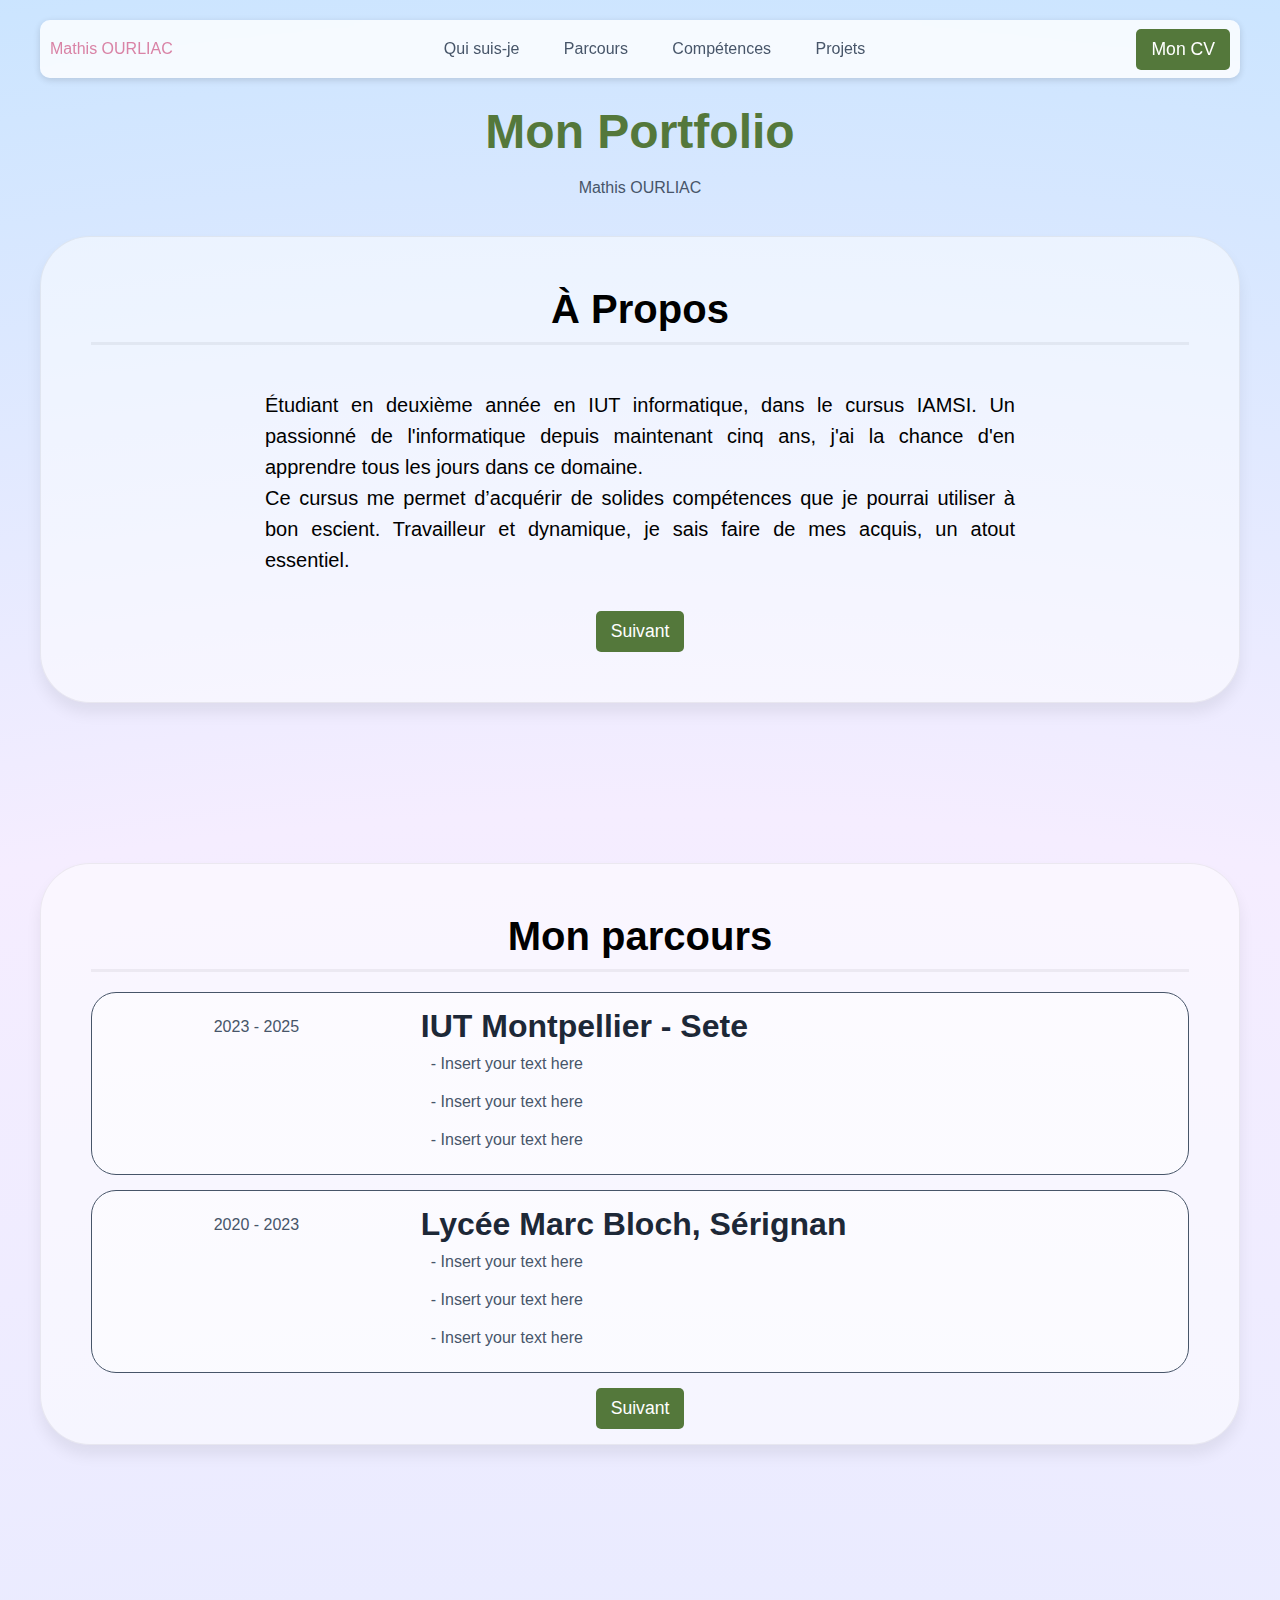
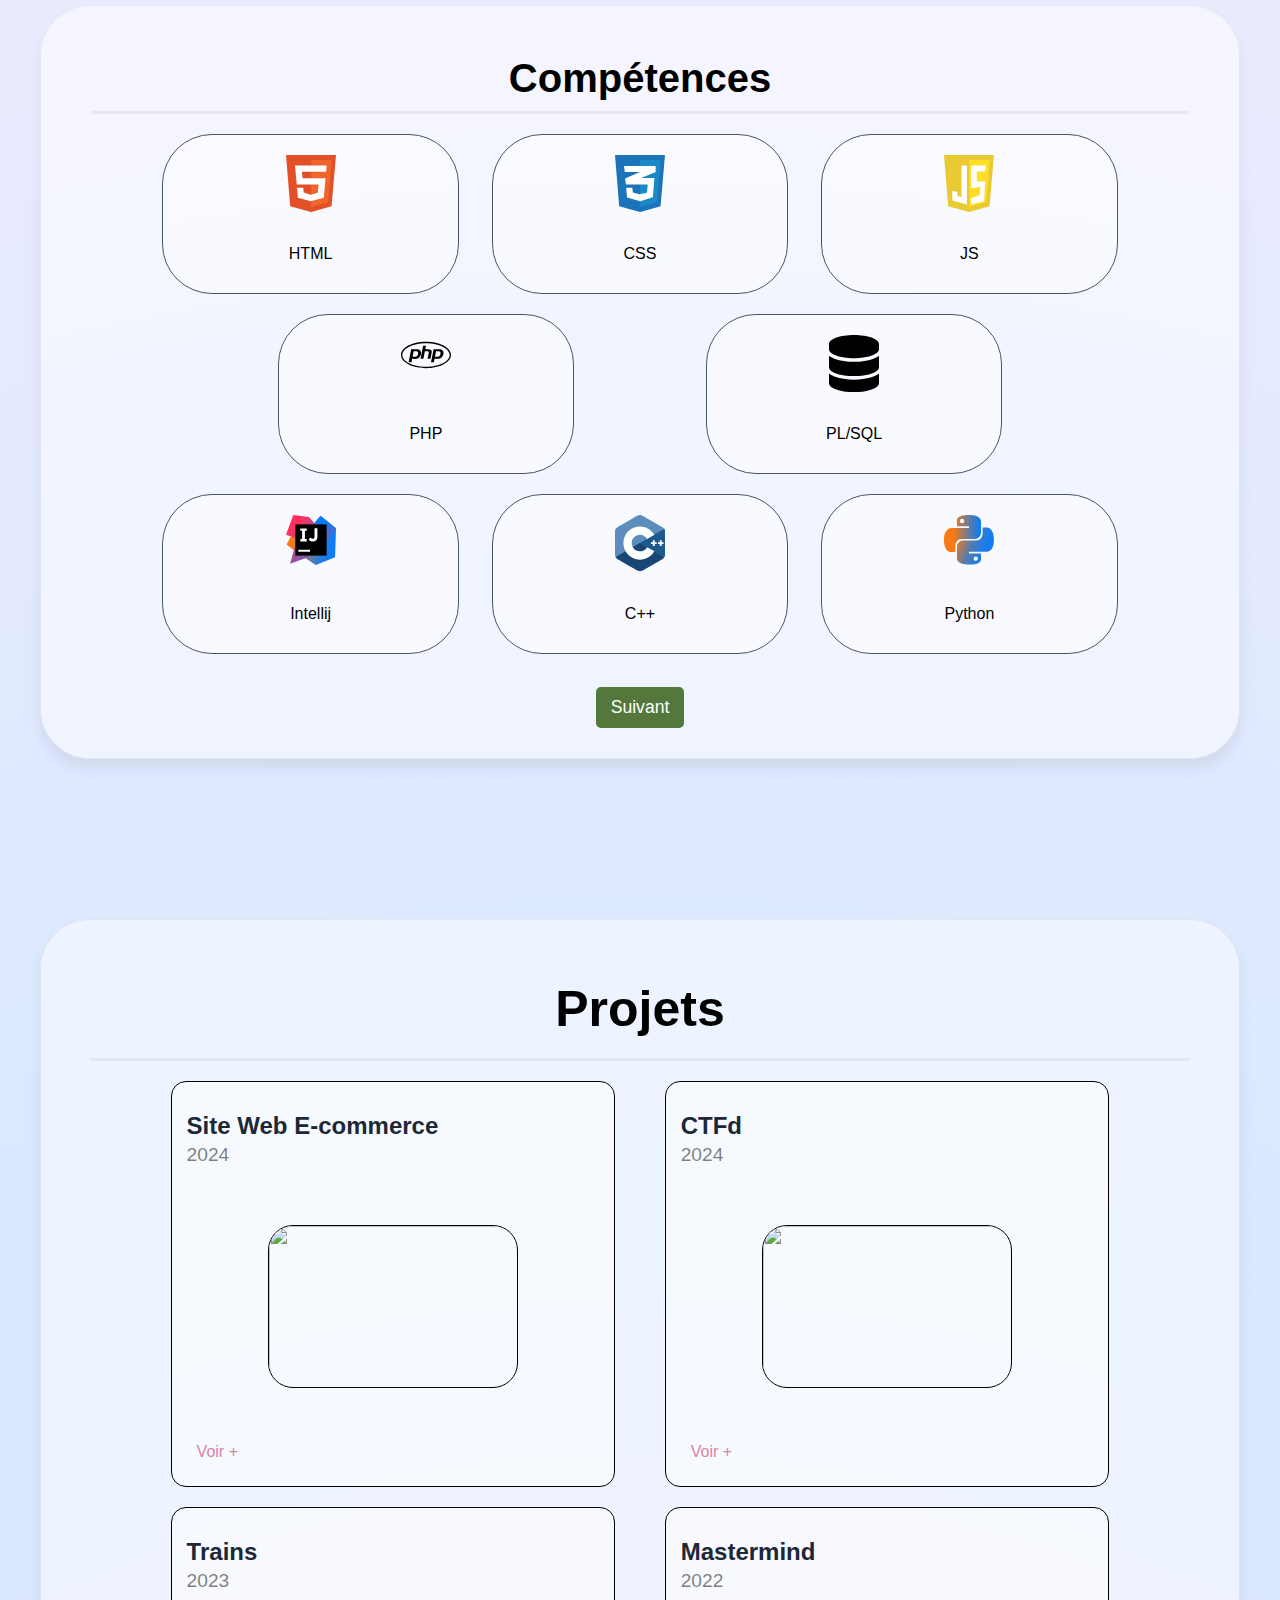
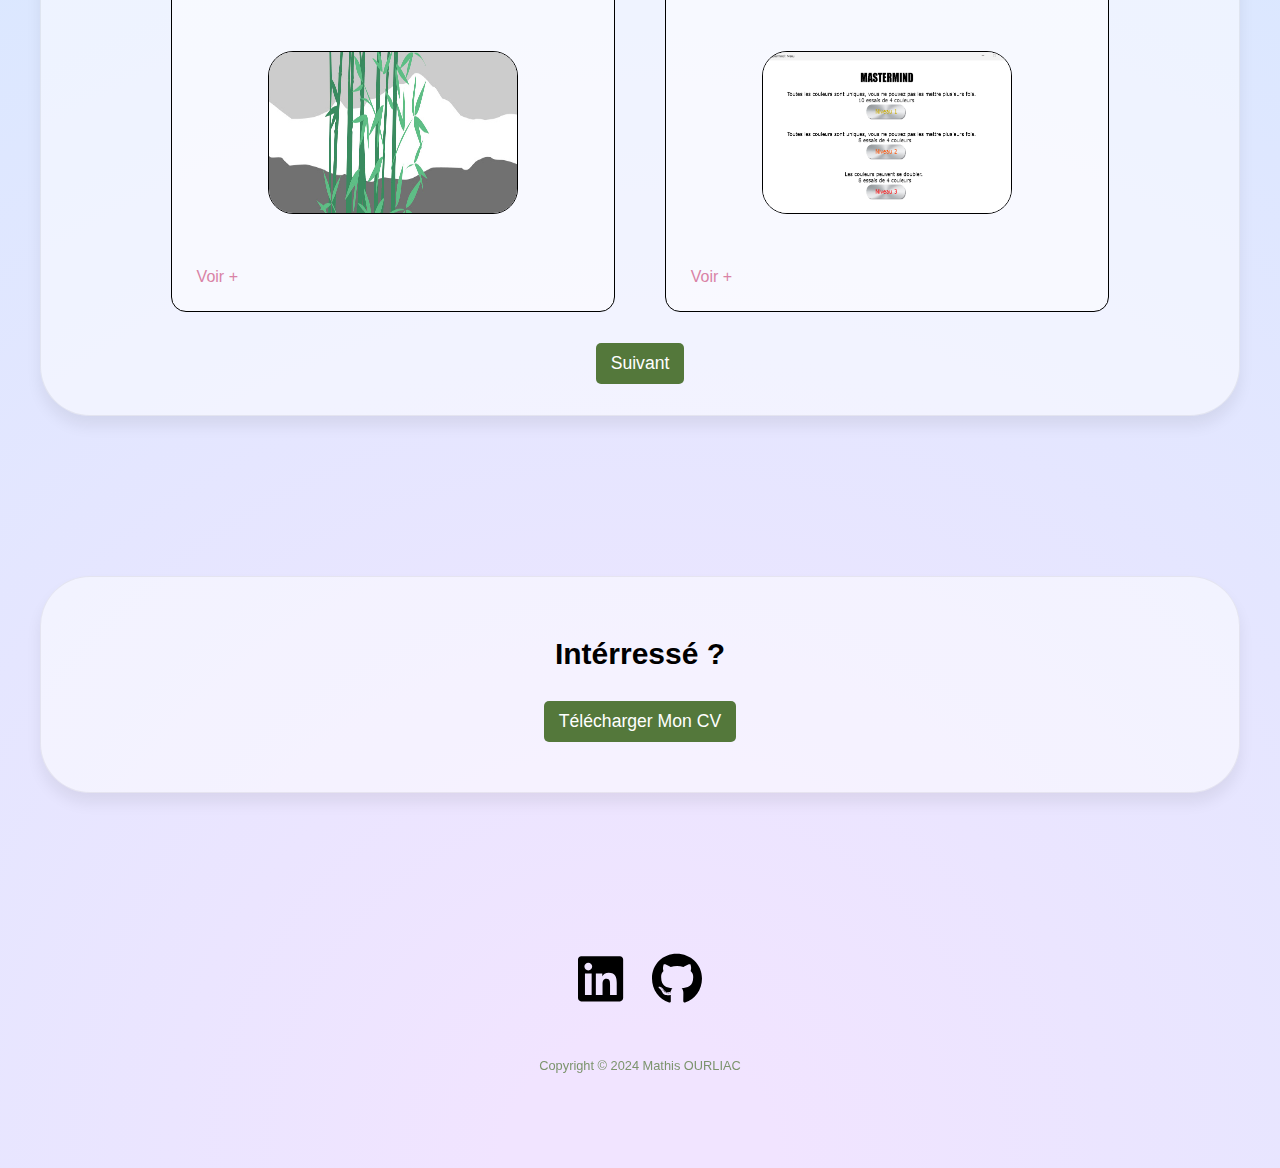
==== commit 9a741805: "changement taille textes sur téléphone" ====
--- a/index.html
+++ b/index.html
@@ -16,9 +16,7 @@
     <div id="itjq" class="gjs-grid-column">
         <div id="iyd2" class="gjs-grid-row">
             <div id="iqjl" class="gjs-grid-column">
-                <div id="idtvmk">
-                  <a id="i6dr8" href="#iau9"> Mathis OURLIAC </a>
-                </div>
+                <a id="iuepcd" href="#iau9"> Mathis OURLIAC </a>
             </div>
             <div id="iffs" class="gjs-grid-column">
                 <div id="it00l" class="gjs-grid-row">
--- a/css/index.css
+++ b/css/index.css
@@ -1,1658 +1,1474 @@
 * {
-    box-sizing: border-box;
-    scroll-behavior: smooth;
-    scroll-padding: 5px;
-}
-
+    box-sizing:border-box;
+}
 body {
-    margin: 0;
-}
-
+    margin:0;
+}
 .gjs-heading {
-    margin: 0;
-    color: rgba(29, 40, 55, 1);
-}
-
+    margin:0;
+    color:rgba(29,40,55,1);
+}
 .gjs-grid-column {
-    flex: 1 1 0%;
-    padding: 5px 0;
-}
-
+    flex:1 1 0%;
+    padding:5px 0;
+}
 .gjs-grid-row {
-    display: flex;
-    justify-content: flex-start;
-    align-items: stretch;
-    flex-direction: row;
-    min-height: auto;
-    padding: 10px 0;
-}
-
-#i6dr8{
-    text-decoration: none;
-    color: rgba(84, 120, 59, 1);
-}
-
+    display:flex;
+    justify-content:flex-start;
+    align-items:stretch;
+    flex-direction:row;
+    min-height:auto;
+    padding:10px 0;
+}
 #iqjl {
-    flex: 0 1 auto;
-}
-
+    flex:0 1 auto;
+}
 .gjs-link-box {
-    color: inherit;
-    display: inline-block;
-    vertical-align: top;
-    padding: 10px;
-    max-width: 100%;
-    text-decoration: none;
-}
-
+    color:inherit;
+    display:inline-block;
+    vertical-align:top;
+    padding:10px;
+    max-width:100%;
+    text-decoration:none;
+}
 .gjs-link {
-    vertical-align: top;
-    max-width: 100%;
-    display: inline-block;
-    text-decoration: none;
-    color: inherit;
-    transition: color 0.3s ease 0s;
-}
-
+    vertical-align:top;
+    max-width:100%;
+    display:inline-block;
+    text-decoration:none;
+    color:inherit;
+    transition:color 0.3s ease 0s;
+}
 #id7x {
-    flex: 0 1 auto;
-    display: block;
-    padding-left: 10px;
-    padding-right: 10px;
-}
-
+    flex:0 1 auto;
+    display:block;
+    padding-left:10px;
+    padding-right:10px;
+}
 #iffs {
-    flex: 0 1 auto;
-}
-
+    flex:0 1 auto;
+}
 #iyd2 {
-    align-items: center;
-    justify-content: space-between;
-    padding-top: 0px;
-    padding-bottom: 0px;
-    background-color: rgba(255, 255, 255, 0.8);
-    border-top-left-radius: 10px;
-    border-top-right-radius: 10px;
-    border-bottom-right-radius: 10px;
-    border-bottom-left-radius: 10px;
-    backdrop-filter: blur(13px);
-    box-shadow: 0px 2px 7px 0px rgba(0, 0, 0, 0.14);
-}
-
+    align-items:center;
+    justify-content:space-between;
+    padding-top:0px;
+    padding-bottom:0px;
+    background-color:rgba(255,255,255,0.8);
+    border-top-left-radius:10px;
+    border-top-right-radius:10px;
+    border-bottom-right-radius:10px;
+    border-bottom-left-radius:10px;
+    backdrop-filter:blur(13px);
+    box-shadow:0px 2px 7px 0px rgba(0,0,0,0.14);
+}
 #i6po {
-    justify-content: center;
-    position: sticky;
-    top: 15px;
-    padding-top: 0px;
-    padding-bottom: 0px;
-    padding-left: 20px;
-    padding-right: 20px;
-}
-
+    justify-content:center;
+    position:sticky;
+    top:15px;
+    padding-top:0px;
+    padding-bottom:0px;
+    padding-left:20px;
+    padding-right:20px;
+}
 #itjq {
-    width: 100%;
-    max-width: 1200px;
-}
-
+    width:100%;
+    max-width:1200px;
+}
 #it00l {
-    padding-top: 0px;
-    padding-bottom: 0px;
-}
-
+    padding-top:0px;
+    padding-bottom:0px;
+}
 #icfyb {
-    padding: 10px;
-    font-family: Arial, Helvetica, sans-serif;
-    padding-left: 20px;
-    padding-right: 20px;
-}
-
+    padding:10px;
+    font-family:Arial,Helvetica,sans-serif;
+    padding-left:20px;
+    padding-right:20px;
+}
 #irtfd {
-    flex: 0 1 auto;
-}
-
+    flex:0 1 auto;
+}
 #i88iz {
-    padding: 10px;
-    font-family: Arial, Helvetica, sans-serif;
-    padding-left: 20px;
-    padding-right: 20px;
-}
-
+    padding:10px;
+    font-family:Arial,Helvetica,sans-serif;
+    padding-left:20px;
+    padding-right:20px;
+}
 #irz7b {
-    justify-content: center;
-    padding-top: 31px;
-    padding-bottom: 0px;
-    padding-left: 20px;
-    padding-right: 20px;
-    min-height: 10px;
-}
-
+    justify-content:center;
+    padding-top:31px;
+    padding-bottom:0px;
+    padding-left:20px;
+    padding-right:20px;
+    min-height:10px;
+}
 #iycz3 {
-    max-width: 1200px;
-    align-items: center;
-    display: flex;
-    flex-direction: column;
-    gap: 10px;
-    margin-top: 0px;
-    margin-right: 0px;
-    margin-bottom: 0px;
-    margin-left: 0px;
-}
-
+    max-width:1200px;
+    align-items:center;
+    display:flex;
+    flex-direction:column;
+    gap:10px;
+    margin-top:0px;
+    margin-right:0px;
+    margin-bottom:0px;
+    margin-left:0px;
+}
 #irjua {
-    font-size: 3rem;
-    text-align: center;
-}
-
+    font-size:3rem;
+    text-align:center;
+}
 .text-main-content {
-    line-height: 30px;
-    font-size: 1.2rem;
-}
-
+    line-height:30px;
+    font-size:1.2rem;
+}
 #iau9 {
-    font-family: Arial, Helvetica, sans-serif;
-    color: #475569;
-    background-color: rgba(255, 255, 255, 1);
-    background-image: radial-gradient(4500px at 50% 100%, rgba(241, 228, 255, 1) 3%, rgba(216, 232, 255, 1) 34%, rgba(245, 237, 255, 1.00) 79%, rgba(199, 228, 255, 1) 100%);
-    background-position: 0px 0px;
-    background-size: 100% 100%;
-    background-repeat: repeat;
-    background-attachment: scroll;
-    background-origin: padding-box;
-}
-
+    font-family:Arial,Helvetica,sans-serif;
+    color:#475569;
+    background-color:rgba(255,255,255,1);
+    background-image:radial-gradient(4500px at 50% 100%,rgba(241,228,255,1) 3%,rgba(216,232,255,1) 34%,rgba(245,237,255,1.00) 79%,rgba(199,228,255,1) 100%);
+    background-position:0px 0px;
+    background-size:100% 100%;
+    background-repeat:repeat;
+    background-attachment:scroll;
+    background-origin:padding-box;
+}
 .gjs-grid-column.feature-item {
-    padding-top: 15px;
-    padding-right: 15px;
-    padding-bottom: 15px;
-    padding-left: 15px;
-    display: flex;
-    flex-direction: column;
-    gap: 15px;
-    min-width: 30%;
-}
-
+    padding-top:15px;
+    padding-right:15px;
+    padding-bottom:15px;
+    padding-left:15px;
+    display:flex;
+    flex-direction:column;
+    gap:15px;
+    min-width:30%;
+}
 .gjs-grid-column.testimonial-item {
-    padding-top: 15px;
-    padding-right: 15px;
-    padding-bottom: 15px;
-    padding-left: 15px;
-    display: flex;
-    flex-direction: column;
-    gap: 15px;
-    min-width: 45%;
-    background-color: rgba(247, 247, 247, 0.23);
-    border-top-left-radius: 5px;
-    border-top-right-radius: 5px;
-    border-bottom-right-radius: 5px;
-    border-bottom-left-radius: 5px;
-    align-items: flex-start;
-    border-top-width: 1px;
-    border-right-width: 1px;
-    border-bottom-width: 1px;
-    border-left-width: 1px;
-    border-top-style: solid;
-    border-right-style: solid;
-    border-bottom-style: solid;
-    border-left-style: solid;
-    border-top-color: rgba(0, 0, 0, 0.06);
-    border-right-color: rgba(0, 0, 0, 0.06);
-    border-bottom-color: rgba(0, 0, 0, 0.06);
-    border-left-color: rgba(0, 0, 0, 0.06);
-}
-
+    padding-top:15px;
+    padding-right:15px;
+    padding-bottom:15px;
+    padding-left:15px;
+    display:flex;
+    flex-direction:column;
+    gap:15px;
+    min-width:45%;
+    background-color:rgba(247,247,247,0.23);
+    border-top-left-radius:5px;
+    border-top-right-radius:5px;
+    border-bottom-right-radius:5px;
+    border-bottom-left-radius:5px;
+    align-items:flex-start;
+    border-top-width:1px;
+    border-right-width:1px;
+    border-bottom-width:1px;
+    border-left-width:1px;
+    border-top-style:solid;
+    border-right-style:solid;
+    border-bottom-style:solid;
+    border-left-style:solid;
+    border-top-color:rgba(0,0,0,0.06);
+    border-right-color:rgba(0,0,0,0.06);
+    border-bottom-color:rgba(0,0,0,0.06);
+    border-left-color:rgba(0,0,0,0.06);
+}
 #ilriti {
-    max-width: 1200px;
-    display: flex;
-    flex-direction: column;
-}
-
+    max-width:1200px;
+    display:flex;
+    flex-direction:column;
+}
 #iv3be5 {
-    justify-content: center;
-    padding-top: 80px;
-    padding-left: 20px;
-    padding-right: 20px;
-    padding-bottom: 80px;
-}
-
+    justify-content:center;
+    padding-top:80px;
+    padding-left:20px;
+    padding-right:20px;
+    padding-bottom:80px;
+}
 #im0rle {
-    flex-direction: column;
-}
-
+    flex-direction:column;
+}
 #iih6cv {
-    display: block;
-    padding-top: 0px;
-    padding-bottom: 0px;
-}
-
+    display:block;
+    padding-top:0px;
+    padding-bottom:0px;
+}
 #iotp6j {
-    align-self: center;
-}
-
+    align-self:center;
+}
 #it6g1v {
-    padding: 10px;
-    text-align: center;
-    font-size: 0.8rem;
-    margin-top: 20px;
-    opacity: 75%;
-    color: rgba(84, 120, 59, 1);
-}
-
+    padding:10px;
+    text-align:center;
+    font-size:0.8rem;
+    margin-top:20px;
+    opacity:75%;
+    color:rgba(84,120,59,1);
+}
 .gjs-button {
-    vertical-align: top;
-    max-width: 100%;
-    display: inline-block;
-    text-decoration: none;
-    color: white;
-    padding-right: 15px;
-    padding-bottom: 10px;
-    padding-left: 15px;
-    background-color: rgb(36, 99, 235);
-    border-top-left-radius: 5px;
-    border-top-right-radius: 5px;
-    border-bottom-right-radius: 5px;
-    border-bottom-left-radius: 5px;
-    padding-top: 10px;
-    font-size: 1.1rem;
-    text-align: center;
-}
-
+    vertical-align:top;
+    max-width:100%;
+    display:inline-block;
+    text-decoration:none;
+    color:white;
+    padding-right:15px;
+    padding-bottom:10px;
+    padding-left:15px;
+    background-color:rgb(36,99,235);
+    border-top-left-radius:5px;
+    border-top-right-radius:5px;
+    border-bottom-right-radius:5px;
+    border-bottom-left-radius:5px;
+    padding-top:10px;
+    font-size:1.1rem;
+    text-align:center;
+}
 .gjs-text-blue {
-    color: rgb(36, 99, 235);
-}
-
+    color:rgb(36,99,235);
+}
 #iz29ek {
-    justify-content: center;
-    padding-top: 24px;
-    padding-bottom: 80px;
-    padding-left: 20px;
-    padding-right: 20px;
-}
-
+    justify-content:center;
+    padding-top:24px;
+    padding-bottom:80px;
+    padding-left:20px;
+    padding-right:20px;
+}
 .gjs-link:hover {
-    color: rgb(36, 99, 235);
-    text-decoration: underline;
-}
-
+    color:rgb(36,99,235);
+    text-decoration:underline;
+}
 .gjs-icon {
-    display: inline-block;
-    text-decoration: none;
-    color: inherit;
-    vertical-align: middle;
-    fill: currentColor;
-    width: 50px;
-    height: 50px;
-}
-
+    display:inline-block;
+    text-decoration:none;
+    color:inherit;
+    vertical-align:middle;
+    fill:currentColor;
+    width:50px;
+    height:50px;
+}
 .gjs-icon.gjs-feature-icon {
-    padding-top: 10px;
-    padding-right: 10px;
-    padding-bottom: 10px;
-    padding-left: 10px;
-    background-color: rgb(36, 99, 235);
-    color: white;
-    border-top-left-radius: 10px;
-    border-top-right-radius: 10px;
-    border-bottom-right-radius: 10px;
-    border-bottom-left-radius: 10px;
-}
-
+    padding-top:10px;
+    padding-right:10px;
+    padding-bottom:10px;
+    padding-left:10px;
+    background-color:rgb(36,99,235);
+    color:white;
+    border-top-left-radius:10px;
+    border-top-right-radius:10px;
+    border-bottom-right-radius:10px;
+    border-bottom-left-radius:10px;
+}
 #infmy1 {
-    padding: 10px;
-    font-family: Arial, Helvetica, sans-serif;
-    padding-left: 20px;
-    padding-right: 20px;
-}
-
+    padding:10px;
+    font-family:Arial,Helvetica,sans-serif;
+    padding-left:20px;
+    padding-right:20px;
+}
 #id2atq {
-    padding: 10px;
-}
-
+    padding:10px;
+}
 #ijnlo1 {
-    font-size: 2.5rem;
-    text-align: center;
-    text-transform: capitalize;
-    color: rgba(0, 0, 0, 1);
-}
-
+    font-size:2.5rem;
+    text-align:center;
+    text-transform:capitalize;
+    color:rgba(0,0,0,1);
+}
 #izydpg {
-    padding: 10px;
-    max-width: 750px;
-    margin-bottom: 35px;
-    padding-left: 0px;
-    padding-right: 0px;
-    margin-top: 35px;
-    padding-top: 0px;
-    padding-bottom: 0px;
-}
-
+    padding:10px;
+    max-width:750px;
+    margin-bottom:35px;
+    padding-left:0px;
+    padding-right:0px;
+    margin-top:35px;
+    padding-top:0px;
+    padding-bottom:0px;
+}
 #iiaswf {
-    max-width: 1200px;
-    align-items: center;
-    display: flex;
-    flex-direction: column;
-    padding-top: 50px;
-    padding-right: 50px;
-    padding-bottom: 50px;
-    padding-left: 50px;
-    border-top-left-radius: 50px;
-    border-top-right-radius: 50px;
-    border-bottom-right-radius: 50px;
-    border-bottom-left-radius: 50px;
-    border-top-width: 1px;
-    border-right-width: 1px;
-    border-bottom-width: 1px;
-    border-left-width: 1px;
-    border-top-style: solid;
-    border-right-style: solid;
-    border-bottom-style: solid;
-    border-left-style: solid;
-    border-top-color: rgba(0, 0, 0, 0.06);
-    border-right-color: rgba(0, 0, 0, 0.06);
-    border-bottom-color: rgba(0, 0, 0, 0.06);
-    border-left-color: rgba(0, 0, 0, 0.06);
-    background-image: linear-gradient(rgba(255, 255, 255, 0.5) 1%, rgba(255, 255, 255, 0.5) 100%);
-    background-position: 0px 0px;
-    background-size: 100% 100%;
-    background-repeat: repeat;
-    background-attachment: scroll;
-    background-origin: padding-box;
-    box-shadow: 0px 10px 15px 0 rgba(0, 0, 0, 0.07);
-    background-clip: border-box;
-    text-align: justify;
-}
-
+    max-width:1200px;
+    align-items:center;
+    display:flex;
+    flex-direction:column;
+    padding-top:50px;
+    padding-right:50px;
+    padding-bottom:50px;
+    padding-left:50px;
+    border-top-left-radius:50px;
+    border-top-right-radius:50px;
+    border-bottom-right-radius:50px;
+    border-bottom-left-radius:50px;
+    border-top-width:1px;
+    border-right-width:1px;
+    border-bottom-width:1px;
+    border-left-width:1px;
+    border-top-style:solid;
+    border-right-style:solid;
+    border-bottom-style:solid;
+    border-left-style:solid;
+    border-top-color:rgba(0,0,0,0.06);
+    border-right-color:rgba(0,0,0,0.06);
+    border-bottom-color:rgba(0,0,0,0.06);
+    border-left-color:rgba(0,0,0,0.06);
+    background-image:linear-gradient(rgba(255,255,255,0.5) 1%,rgba(255,255,255,0.5) 100%);
+    background-position:0px 0px;
+    background-size:100% 100%;
+    background-repeat:repeat;
+    background-attachment:scroll;
+    background-origin:padding-box;
+    box-shadow:0px 10px 15px 0 rgba(0,0,0,0.07);
+    background-clip:border-box;
+    text-align:justify;
+}
 #iawi1p {
-    max-width: 1200px;
-    align-items: center;
-    display: flex;
-    flex-direction: column;
-    padding-top: 50px;
-    padding-right: 50px;
-    padding-bottom: 25px;
-    padding-left: 50px;
-    border-top-left-radius: 50px;
-    border-top-right-radius: 50px;
-    border-bottom-right-radius: 50px;
-    border-bottom-left-radius: 50px;
-    border-top-width: 1px;
-    border-right-width: 1px;
-    border-bottom-width: 1px;
-    border-left-width: 1px;
-    border-top-style: solid;
-    border-right-style: solid;
-    border-bottom-style: solid;
-    border-left-style: solid;
-    border-top-color: rgba(0, 0, 0, 0.06);
-    border-right-color: rgba(0, 0, 0, 0.06);
-    border-bottom-color: rgba(0, 0, 0, 0.06);
-    border-left-color: rgba(0, 0, 0, 0.06);
-    background-image: linear-gradient(rgba(255, 255, 255, 0.5) 1%, rgba(255, 255, 255, 0.5) 100%);
-    background-position: 0px 0px;
-    background-size: 100% 100%;
-    background-repeat: repeat;
-    background-attachment: scroll;
-    background-origin: padding-box;
-    box-shadow: 0px 10px 15px 0 rgba(0, 0, 0, 0.07);
-}
-
+    max-width:1200px;
+    align-items:center;
+    display:flex;
+    flex-direction:column;
+    padding-top:50px;
+    padding-right:50px;
+    padding-bottom:25px;
+    padding-left:50px;
+    border-top-left-radius:50px;
+    border-top-right-radius:50px;
+    border-bottom-right-radius:50px;
+    border-bottom-left-radius:50px;
+    border-top-width:1px;
+    border-right-width:1px;
+    border-bottom-width:1px;
+    border-left-width:1px;
+    border-top-style:solid;
+    border-right-style:solid;
+    border-bottom-style:solid;
+    border-left-style:solid;
+    border-top-color:rgba(0,0,0,0.06);
+    border-right-color:rgba(0,0,0,0.06);
+    border-bottom-color:rgba(0,0,0,0.06);
+    border-left-color:rgba(0,0,0,0.06);
+    background-image:linear-gradient(rgba(255,255,255,0.5) 1%,rgba(255,255,255,0.5) 100%);
+    background-position:0px 0px;
+    background-size:100% 100%;
+    background-repeat:repeat;
+    background-attachment:scroll;
+    background-origin:padding-box;
+    box-shadow:0px 10px 15px 0 rgba(0,0,0,0.07);
+}
 #ir94jv {
-    justify-content: center;
-    padding-top: 80px;
-    padding-bottom: 80px;
-    padding-left: 20px;
-    padding-right: 20px;
-}
-
+    justify-content:center;
+    padding-top:80px;
+    padding-bottom:80px;
+    padding-left:20px;
+    padding-right:20px;
+}
 #i1hkzi {
-    flex: 1 1 0%;
-    display: flex;
-    flex-direction: row;
-    width: 90%;
-    justify-content: space-around;
-}
-
+    flex:1 1 0%;
+    display:flex;
+    flex-direction:row;
+    width:90%;
+    justify-content:space-around;
+}
 #iqajnc {
-    align-self: center;
-    flex: 0 1 auto;
-}
-
+    align-self:center;
+    flex:0 1 auto;
+}
 #icnngx {
-    justify-content: center;
-}
-
+    justify-content:center;
+}
 #izsfze {
-    padding: 10px;
-    color: rgba(0, 0, 0, 1);
-}
-
+    padding:10px;
+    color:rgba(0,0,0,1);
+}
 #i3urql {
-    align-self: center;
-    flex: 0 0 auto;
-    display: block;
-    min-width: 30%;
-    border-top-width: 1px;
-    border-right-width: 1px;
-    border-bottom-width: 1px;
-    border-left-width: 1px;
-    border-top-style: solid;
-    border-right-style: solid;
-    border-bottom-style: solid;
-    border-left-style: solid;
-    border-top-left-radius: 50px;
-    border-top-right-radius: 50px;
-    border-bottom-right-radius: 50px;
-    border-bottom-left-radius: 50px;
-    background-image: linear-gradient(rgba(255, 255, 255, 0.5) 1%, rgba(255, 255, 255, 0.5) 100%);
-    background-position: 0px 0px;
-    background-size: 100% 100%;
-    background-repeat: repeat;
-    background-attachment: scroll;
-    background-origin: padding-box;
-}
-
+    align-self:center;
+    flex:0 0 auto;
+    display:block;
+    min-width:30%;
+    border-top-width:1px;
+    border-right-width:1px;
+    border-bottom-width:1px;
+    border-left-width:1px;
+    border-top-style:solid;
+    border-right-style:solid;
+    border-bottom-style:solid;
+    border-left-style:solid;
+    border-top-left-radius:50px;
+    border-top-right-radius:50px;
+    border-bottom-right-radius:50px;
+    border-bottom-left-radius:50px;
+    background-image:linear-gradient(rgba(255,255,255,0.5) 1%,rgba(255,255,255,0.5) 100%);
+    background-position:0px 0px;
+    background-size:100% 100%;
+    background-repeat:repeat;
+    background-attachment:scroll;
+    background-origin:padding-box;
+}
 #iu5vui {
-    align-self: center;
-    flex: 0 1 auto;
-}
-
+    align-self:center;
+    flex:0 1 auto;
+}
 #i1k8l4 {
-    justify-content: center;
-}
-
+    justify-content:center;
+}
 #i5wm44 {
-    align-self: center;
-    flex: 0 0 auto;
-    display: block;
-    min-width: 30%;
-    border-top-left-radius: 50px;
-    border-top-right-radius: 50px;
-    border-bottom-right-radius: 50px;
-    border-bottom-left-radius: 50px;
-    border-top-width: 1px;
-    border-right-width: 1px;
-    border-bottom-width: 1px;
-    border-left-width: 1px;
-    border-top-style: solid;
-    border-right-style: solid;
-    border-bottom-style: solid;
-    border-left-style: solid;
-    background-image: linear-gradient(rgba(255, 255, 255, 0.5) 1%, rgba(255, 255, 255, 0.5) 100%);
-    background-position: 0px 0px;
-    background-size: 100% 100%;
-    background-repeat: repeat;
-    background-attachment: scroll;
-    background-origin: padding-box;
-}
-
+    align-self:center;
+    flex:0 0 auto;
+    display:block;
+    min-width:30%;
+    border-top-left-radius:50px;
+    border-top-right-radius:50px;
+    border-bottom-right-radius:50px;
+    border-bottom-left-radius:50px;
+    border-top-width:1px;
+    border-right-width:1px;
+    border-bottom-width:1px;
+    border-left-width:1px;
+    border-top-style:solid;
+    border-right-style:solid;
+    border-bottom-style:solid;
+    border-left-style:solid;
+    background-image:linear-gradient(rgba(255,255,255,0.5) 1%,rgba(255,255,255,0.5) 100%);
+    background-position:0px 0px;
+    background-size:100% 100%;
+    background-repeat:repeat;
+    background-attachment:scroll;
+    background-origin:padding-box;
+}
 #ia3hvu {
-    align-self: center;
-    flex: 0 1 auto;
-}
-
+    align-self:center;
+    flex:0 1 auto;
+}
 #i75g5k {
-    justify-content: center;
-}
-
+    justify-content:center;
+}
 #i4twh6 {
-    align-self: center;
-    flex: 0 0 auto;
-    display: block;
-    min-width: 30%;
-    border-top-left-radius: 50px;
-    border-top-right-radius: 50px;
-    border-bottom-right-radius: 50px;
-    border-bottom-left-radius: 50px;
-    border-top-width: 1px;
-    border-right-width: 1px;
-    border-bottom-width: 1px;
-    border-left-width: 1px;
-    border-top-style: solid;
-    border-right-style: solid;
-    border-bottom-style: solid;
-    border-left-style: solid;
-    background-image: linear-gradient(rgba(255, 255, 255, 0.5) 1%, rgba(255, 255, 255, 0.5) 100%);
-    background-position: 0px 0px;
-    background-size: 100% 100%;
-    background-repeat: repeat;
-    background-attachment: scroll;
-    background-origin: padding-box;
-}
-
+    align-self:center;
+    flex:0 0 auto;
+    display:block;
+    min-width:30%;
+    border-top-left-radius:50px;
+    border-top-right-radius:50px;
+    border-bottom-right-radius:50px;
+    border-bottom-left-radius:50px;
+    border-top-width:1px;
+    border-right-width:1px;
+    border-bottom-width:1px;
+    border-left-width:1px;
+    border-top-style:solid;
+    border-right-style:solid;
+    border-bottom-style:solid;
+    border-left-style:solid;
+    background-image:linear-gradient(rgba(255,255,255,0.5) 1%,rgba(255,255,255,0.5) 100%);
+    background-position:0px 0px;
+    background-size:100% 100%;
+    background-repeat:repeat;
+    background-attachment:scroll;
+    background-origin:padding-box;
+}
 #ij25zn {
-    max-width: 1200px;
-    align-items: center;
-    display: flex;
-    flex-direction: column;
-    padding-top: 50px;
-    padding-right: 50px;
-    padding-bottom: 16px;
-    padding-left: 50px;
-    border-top-left-radius: 50px;
-    border-top-right-radius: 50px;
-    border-bottom-right-radius: 50px;
-    border-bottom-left-radius: 50px;
-    border-top-width: 1px;
-    border-right-width: 1px;
-    border-bottom-width: 1px;
-    border-left-width: 1px;
-    border-top-style: solid;
-    border-right-style: solid;
-    border-bottom-style: solid;
-    border-left-style: solid;
-    border-top-color: rgba(0, 0, 0, 0.06);
-    border-right-color: rgba(0, 0, 0, 0.06);
-    border-bottom-color: rgba(0, 0, 0, 0.06);
-    border-left-color: rgba(0, 0, 0, 0.06);
-    background-image: linear-gradient(rgba(255, 255, 255, 0.5) 1%, rgba(255, 255, 255, 0.5) 100%);
-    background-position: 0px 0px;
-    background-size: 100% 100%;
-    background-repeat: repeat;
-    background-attachment: scroll;
-    background-origin: padding-box;
-    box-shadow: 0px 10px 15px 0 rgba(0, 0, 0, 0.07);
-}
-
+    max-width:1200px;
+    align-items:center;
+    display:flex;
+    flex-direction:column;
+    padding-top:50px;
+    padding-right:50px;
+    padding-bottom:16px;
+    padding-left:50px;
+    border-top-left-radius:50px;
+    border-top-right-radius:50px;
+    border-bottom-right-radius:50px;
+    border-bottom-left-radius:50px;
+    border-top-width:1px;
+    border-right-width:1px;
+    border-bottom-width:1px;
+    border-left-width:1px;
+    border-top-style:solid;
+    border-right-style:solid;
+    border-bottom-style:solid;
+    border-left-style:solid;
+    border-top-color:rgba(0,0,0,0.06);
+    border-right-color:rgba(0,0,0,0.06);
+    border-bottom-color:rgba(0,0,0,0.06);
+    border-left-color:rgba(0,0,0,0.06);
+    background-image:linear-gradient(rgba(255,255,255,0.5) 1%,rgba(255,255,255,0.5) 100%);
+    background-position:0px 0px;
+    background-size:100% 100%;
+    background-repeat:repeat;
+    background-attachment:scroll;
+    background-origin:padding-box;
+    box-shadow:0px 10px 15px 0 rgba(0,0,0,0.07);
+}
 #i2sjta {
-    justify-content: center;
-    padding-top: 80px;
-    padding-bottom: 80px;
-    padding-left: 20px;
-    padding-right: 20px;
-}
-
+    justify-content:center;
+    padding-top:80px;
+    padding-bottom:80px;
+    padding-left:20px;
+    padding-right:20px;
+}
 #ike1dx {
-    font-size: 1.5rem;
-}
-
+    font-size:1.5rem;
+}
 #imh114 {
-    color: rgba(0, 0, 0, 0.5);
-}
-
+    color:rgba(0,0,0,0.5);
+}
 #i58ggn {
-    justify-content: space-between;
-    max-width: 45%;
-    background-color: rgba(255, 255, 255, 0.5);
-    border-top-left-radius: 15px;
-    border-top-right-radius: 15px;
-    border-bottom-right-radius: 15px;
-    border-bottom-left-radius: 15px;
-    border-top-color: rgba(0, 0, 0, 1);
-    border-right-color: rgba(0, 0, 0, 1);
-    border-bottom-color: rgba(0, 0, 0, 1);
-    border-left-color: rgba(0, 0, 0, 1);
-}
-
+    justify-content:space-between;
+    max-width:45%;
+    background-color:rgba(255,255,255,0.5);
+    border-top-left-radius:15px;
+    border-top-right-radius:15px;
+    border-bottom-right-radius:15px;
+    border-bottom-left-radius:15px;
+    border-top-color:rgba(0,0,0,1);
+    border-right-color:rgba(0,0,0,1);
+    border-bottom-color:rgba(0,0,0,1);
+    border-left-color:rgba(0,0,0,1);
+}
 #ih0aif {
-    flex-direction: row;
-    justify-content: space-around;
-    align-items: center;
-    min-width: 90%;
-    padding-top: 10px;
-    padding-right: 0px;
-    padding-bottom: 10px;
-    padding-left: 0px;
-}
-
+    flex-direction:row;
+    justify-content:space-around;
+    align-items:center;
+    min-width:90%;
+    padding-top:10px;
+    padding-right:0px;
+    padding-bottom:10px;
+    padding-left:0px;
+}
 #ii0jpe {
-    color: #d983a6;
-    padding: 10px;
-}
-
+    color:#d983a6;
+    padding:10px;
+}
 #ifg1mh {
-    padding: 10px;
-    font-size: 50px;
-    font-weight: 600;
-    color: rgba(0, 0, 0, 1);
-}
-
+    padding:10px;
+    font-size:50px;
+    font-weight:600;
+    color:rgba(0,0,0,1);
+}
 #imdzch {
-    max-width: 1200px;
-    align-items: center;
-    display: flex;
-    flex-direction: column;
-    padding-top: 50px;
-    padding-right: 50px;
-    padding-bottom: 50px;
-    padding-left: 50px;
-    border-top-left-radius: 50px;
-    border-top-right-radius: 50px;
-    border-bottom-right-radius: 50px;
-    border-bottom-left-radius: 50px;
-    border-top-width: 1px;
-    border-right-width: 1px;
-    border-bottom-width: 1px;
-    border-left-width: 1px;
-    border-top-style: solid;
-    border-right-style: solid;
-    border-bottom-style: solid;
-    border-left-style: solid;
-    border-top-color: rgba(0, 0, 0, 0.06);
-    border-right-color: rgba(0, 0, 0, 0.06);
-    border-bottom-color: rgba(0, 0, 0, 0.06);
-    border-left-color: rgba(0, 0, 0, 0.06);
-    background-image: linear-gradient(rgba(255, 255, 255, 0.5) 1%, rgba(255, 255, 255, 0.5) 100%);
-    background-position: 0px 0px;
-    background-size: 100% 100%;
-    background-repeat: repeat;
-    background-attachment: scroll;
-    background-origin: padding-box;
-    box-shadow: 0px 10px 15px 0 rgba(0, 0, 0, 0.07);
-}
-
+    max-width:1200px;
+    align-items:center;
+    display:flex;
+    flex-direction:column;
+    padding-top:50px;
+    padding-right:50px;
+    padding-bottom:50px;
+    padding-left:50px;
+    border-top-left-radius:50px;
+    border-top-right-radius:50px;
+    border-bottom-right-radius:50px;
+    border-bottom-left-radius:50px;
+    border-top-width:1px;
+    border-right-width:1px;
+    border-bottom-width:1px;
+    border-left-width:1px;
+    border-top-style:solid;
+    border-right-style:solid;
+    border-bottom-style:solid;
+    border-left-style:solid;
+    border-top-color:rgba(0,0,0,0.06);
+    border-right-color:rgba(0,0,0,0.06);
+    border-bottom-color:rgba(0,0,0,0.06);
+    border-left-color:rgba(0,0,0,0.06);
+    background-image:linear-gradient(rgba(255,255,255,0.5) 1%,rgba(255,255,255,0.5) 100%);
+    background-position:0px 0px;
+    background-size:100% 100%;
+    background-repeat:repeat;
+    background-attachment:scroll;
+    background-origin:padding-box;
+    box-shadow:0px 10px 15px 0 rgba(0,0,0,0.07);
+}
 #igczn8 {
-    justify-content: center;
-    padding-top: 80px;
-    padding-bottom: 50px;
-    padding-left: 20px;
-    padding-right: 20px;
-}
-
+    justify-content:center;
+    padding-top:80px;
+    padding-bottom:50px;
+    padding-left:20px;
+    padding-right:20px;
+}
 #ixf1bc {
-    padding: 10px;
-    font-size: 30px;
-    font-weight: 600;
-    padding-bottom: 30px;
-    color: rgba(0, 0, 0, 1);
-}
-
+    padding:10px;
+    font-size:30px;
+    font-weight:600;
+    padding-bottom:30px;
+    color:rgba(0,0,0,1);
+}
 #ihk5nw {
-    font-size: 1.5rem;
-}
-
+    font-size:1.5rem;
+}
 #i6xcqx {
-    color: rgba(0, 0, 0, 0.5);
-}
-
+    color:rgba(0,0,0,0.5);
+}
 #iz20hh {
-    justify-content: space-between;
-    max-width: 45%;
-    background-color: rgba(255, 255, 255, 0.5);
-    border-top-left-radius: 15px;
-    border-top-right-radius: 15px;
-    border-bottom-right-radius: 15px;
-    border-bottom-left-radius: 15px;
-    border-top-color: rgba(0, 0, 0, 1);
-    border-right-color: rgba(0, 0, 0, 1);
-    border-bottom-color: rgba(0, 0, 0, 1);
-    border-left-color: rgba(0, 0, 0, 1);
-}
-
+    justify-content:space-between;
+    max-width:45%;
+    background-color:rgba(255,255,255,0.5);
+    border-top-left-radius:15px;
+    border-top-right-radius:15px;
+    border-bottom-right-radius:15px;
+    border-bottom-left-radius:15px;
+    border-top-color:rgba(0,0,0,1);
+    border-right-color:rgba(0,0,0,1);
+    border-bottom-color:rgba(0,0,0,1);
+    border-left-color:rgba(0,0,0,1);
+}
 #il769b {
-    font-size: 1.5rem;
-}
-
+    font-size:1.5rem;
+}
 #iblhfu {
-    color: rgba(0, 0, 0, 0.5);
-}
-
+    color:rgba(0,0,0,0.5);
+}
 #irxzyw {
-    justify-content: space-between;
-    max-width: 45%;
-    background-color: rgba(255, 255, 255, 0.5);
-    border-top-left-radius: 15px;
-    border-top-right-radius: 15px;
-    border-bottom-right-radius: 15px;
-    border-bottom-left-radius: 15px;
-    border-top-color: rgba(0, 0, 0, 1);
-    border-right-color: rgba(0, 0, 0, 1);
-    border-bottom-color: rgba(0, 0, 0, 1);
-    border-left-color: rgba(0, 0, 0, 1);
-}
-
+    justify-content:space-between;
+    max-width:45%;
+    background-color:rgba(255,255,255,0.5);
+    border-top-left-radius:15px;
+    border-top-right-radius:15px;
+    border-bottom-right-radius:15px;
+    border-bottom-left-radius:15px;
+    border-top-color:rgba(0,0,0,1);
+    border-right-color:rgba(0,0,0,1);
+    border-bottom-color:rgba(0,0,0,1);
+    border-left-color:rgba(0,0,0,1);
+}
 #ijy98r {
-    font-size: 1.5rem;
-}
-
+    font-size:1.5rem;
+}
 #i6lanl {
-    color: rgba(0, 0, 0, 0.5);
-}
-
+    color:rgba(0,0,0,0.5);
+}
 #ik7w45 {
-    justify-content: space-between;
-    max-width: 45%;
-    background-color: rgba(255, 255, 255, 0.5);
-    border-top-left-radius: 15px;
-    border-top-right-radius: 15px;
-    border-bottom-right-radius: 15px;
-    border-bottom-left-radius: 15px;
-    border-top-color: rgba(0, 0, 0, 1);
-    border-right-color: rgba(0, 0, 0, 1);
-    border-bottom-color: rgba(0, 0, 0, 1);
-    border-left-color: rgba(0, 0, 0, 1);
-}
-
+    justify-content:space-between;
+    max-width:45%;
+    background-color:rgba(255,255,255,0.5);
+    border-top-left-radius:15px;
+    border-top-right-radius:15px;
+    border-bottom-right-radius:15px;
+    border-bottom-left-radius:15px;
+    border-top-color:rgba(0,0,0,1);
+    border-right-color:rgba(0,0,0,1);
+    border-bottom-color:rgba(0,0,0,1);
+    border-left-color:rgba(0,0,0,1);
+}
 #i8o9pu {
-    flex-direction: row;
-    justify-content: space-around;
-    align-items: center;
-    min-width: 90%;
-    padding-top: 10px;
-    padding-right: 0px;
-    padding-bottom: 10px;
-    padding-left: 0px;
-}
-
-#idtvmk {
-    padding: 10px;
-}
-
+    flex-direction:row;
+    justify-content:space-around;
+    align-items:center;
+    min-width:90%;
+    padding-top:10px;
+    padding-right:0px;
+    padding-bottom:10px;
+    padding-left:0px;
+}
 #ibw9tx {
-    color: rgba(0, 0, 0, 1);
-    max-width: 50px;
-    max-height: 50px;
-}
-
+    color:rgba(0,0,0,1);
+    max-width:50px;
+    max-height:50px;
+}
 #irvvrb {
-    color: rgba(0, 0, 0, 1);
-    max-width: 50px;
-    max-height: 50px;
-}
-
+    color:rgba(0,0,0,1);
+    max-width:50px;
+    max-height:50px;
+}
 #itaz8 {
-    color: rgba(0, 0, 0, 1);
-    max-width: 50px;
-    max-height: 50px;
-}
-
+    color:rgba(0,0,0,1);
+    max-width:50px;
+    max-height:50px;
+}
 #io2x4h {
-    color: rgba(0, 0, 0, 1);
-}
-
+    color:rgba(0,0,0,1);
+}
 #ie1yq9 {
-    color: rgba(0, 0, 0, 1);
-}
-
+    color:rgba(0,0,0,1);
+}
 #is9uul {
-    color: rgba(0, 0, 0, 1);
-    max-width: 50px;
-    max-height: 50px;
-}
-
+    color:rgba(0,0,0,1);
+    max-width:50px;
+    max-height:50px;
+}
 #ibthyo {
-    align-self: center;
-    flex: 0 1 auto;
-}
-
+    align-self:center;
+    flex:0 1 auto;
+}
 #ivg3xy {
-    justify-content: center;
-}
-
+    justify-content:center;
+}
 #ivo68s {
-    align-self: center;
-    flex: 0 0 auto;
-    display: block;
-    min-width: 30%;
-    border-top-left-radius: 50px;
-    border-top-right-radius: 50px;
-    border-bottom-right-radius: 50px;
-    border-bottom-left-radius: 50px;
-    border-top-width: 1px;
-    border-right-width: 1px;
-    border-bottom-width: 1px;
-    border-left-width: 1px;
-    border-top-style: solid;
-    border-right-style: solid;
-    border-bottom-style: solid;
-    border-left-style: solid;
-    background-image: linear-gradient(rgba(255, 255, 255, 0.5) 1%, rgba(255, 255, 255, 0.5) 100%);
-    background-position: 0px 0px;
-    background-size: 100% 100%;
-    background-repeat: repeat;
-    background-attachment: scroll;
-    background-origin: padding-box;
-}
-
+    align-self:center;
+    flex:0 0 auto;
+    display:block;
+    min-width:30%;
+    border-top-left-radius:50px;
+    border-top-right-radius:50px;
+    border-bottom-right-radius:50px;
+    border-bottom-left-radius:50px;
+    border-top-width:1px;
+    border-right-width:1px;
+    border-bottom-width:1px;
+    border-left-width:1px;
+    border-top-style:solid;
+    border-right-style:solid;
+    border-bottom-style:solid;
+    border-left-style:solid;
+    background-image:linear-gradient(rgba(255,255,255,0.5) 1%,rgba(255,255,255,0.5) 100%);
+    background-position:0px 0px;
+    background-size:100% 100%;
+    background-repeat:repeat;
+    background-attachment:scroll;
+    background-origin:padding-box;
+}
 #ihjasf {
-    color: rgba(0, 0, 0, 1);
-    max-width: 50px;
-    max-height: 50px;
-}
-
+    color:rgba(0,0,0,1);
+    max-width:50px;
+    max-height:50px;
+}
 #i92rk5 {
-    align-self: center;
-    flex: 0 1 auto;
-}
-
+    align-self:center;
+    flex:0 1 auto;
+}
 #icb3kk {
-    justify-content: center;
-}
-
+    justify-content:center;
+}
 #iu05tr {
-    align-self: center;
-    flex: 0 0 auto;
-    display: block;
-    min-width: 30%;
-    border-top-left-radius: 50px;
-    border-top-right-radius: 50px;
-    border-bottom-right-radius: 50px;
-    border-bottom-left-radius: 50px;
-    border-top-width: 1px;
-    border-right-width: 1px;
-    border-bottom-width: 1px;
-    border-left-width: 1px;
-    border-top-style: solid;
-    border-right-style: solid;
-    border-bottom-style: solid;
-    border-left-style: solid;
-    background-image: linear-gradient(rgba(255, 255, 255, 0.5) 1%, rgba(255, 255, 255, 0.5) 100%);
-    background-position: 0px 0px;
-    background-size: 100% 100%;
-    background-repeat: repeat;
-    background-attachment: scroll;
-    background-origin: padding-box;
-}
-
+    align-self:center;
+    flex:0 0 auto;
+    display:block;
+    min-width:30%;
+    border-top-left-radius:50px;
+    border-top-right-radius:50px;
+    border-bottom-right-radius:50px;
+    border-bottom-left-radius:50px;
+    border-top-width:1px;
+    border-right-width:1px;
+    border-bottom-width:1px;
+    border-left-width:1px;
+    border-top-style:solid;
+    border-right-style:solid;
+    border-bottom-style:solid;
+    border-left-style:solid;
+    background-image:linear-gradient(rgba(255,255,255,0.5) 1%,rgba(255,255,255,0.5) 100%);
+    background-position:0px 0px;
+    background-size:100% 100%;
+    background-repeat:repeat;
+    background-attachment:scroll;
+    background-origin:padding-box;
+}
 #ikgcfk {
-    color: rgba(0, 0, 0, 1);
-    max-width: 50px;
-    max-height: 50px;
-}
-
+    color:rgba(0,0,0,1);
+    max-width:50px;
+    max-height:50px;
+}
 #ib67ey {
-    align-self: center;
-    flex: 0 1 auto;
-}
-
+    align-self:center;
+    flex:0 1 auto;
+}
 #igvwhf {
-    justify-content: center;
-}
-
+    justify-content:center;
+}
 #i2931b {
-    align-self: center;
-    flex: 0 0 auto;
-    display: block;
-    min-width: 30%;
-    border-top-left-radius: 50px;
-    border-top-right-radius: 50px;
-    border-bottom-right-radius: 50px;
-    border-bottom-left-radius: 50px;
-    border-top-width: 1px;
-    border-right-width: 1px;
-    border-bottom-width: 1px;
-    border-left-width: 1px;
-    border-top-style: solid;
-    border-right-style: solid;
-    border-bottom-style: solid;
-    border-left-style: solid;
-    background-image: linear-gradient(rgba(255, 255, 255, 0.5) 1%, rgba(255, 255, 255, 0.5) 100%);
-    background-position: 0px 0px;
-    background-size: 100% 100%;
-    background-repeat: repeat;
-    background-attachment: scroll;
-    background-origin: padding-box;
-}
-
+    align-self:center;
+    flex:0 0 auto;
+    display:block;
+    min-width:30%;
+    border-top-left-radius:50px;
+    border-top-right-radius:50px;
+    border-bottom-right-radius:50px;
+    border-bottom-left-radius:50px;
+    border-top-width:1px;
+    border-right-width:1px;
+    border-bottom-width:1px;
+    border-left-width:1px;
+    border-top-style:solid;
+    border-right-style:solid;
+    border-bottom-style:solid;
+    border-left-style:solid;
+    background-image:linear-gradient(rgba(255,255,255,0.5) 1%,rgba(255,255,255,0.5) 100%);
+    background-position:0px 0px;
+    background-size:100% 100%;
+    background-repeat:repeat;
+    background-attachment:scroll;
+    background-origin:padding-box;
+}
 #i924nr {
-    flex: 1 1 0%;
-    display: flex;
-    flex-direction: row;
-    width: 90%;
-    justify-content: space-around;
-}
-
+    flex:1 1 0%;
+    display:flex;
+    flex-direction:row;
+    width:90%;
+    justify-content:space-around;
+}
 #is7mpr {
-    color: rgba(0, 0, 0, 1);
-    max-width: 50px;
-    max-height: 50px;
-}
-
-#is7mpr svg{
-    width: 50px;
-}
-
+    color:rgba(0,0,0,1);
+    max-width:50px;
+    max-height:50px;
+}
 #i5mavj {
-    align-self: center;
-    flex: 0 1 auto;
-}
-
+    align-self:center;
+    flex:0 1 auto;
+}
 #ik9tvf {
-    justify-content: center;
-}
-
+    justify-content:center;
+}
 #ie4jxa {
-    align-self: center;
-    flex: 0 0 auto;
-    display: block;
-    min-width: 30%;
-    border-top-left-radius: 50px;
-    border-top-right-radius: 50px;
-    border-bottom-right-radius: 50px;
-    border-bottom-left-radius: 50px;
-    border-top-width: 1px;
-    border-right-width: 1px;
-    border-bottom-width: 1px;
-    border-left-width: 1px;
-    border-top-style: solid;
-    border-right-style: solid;
-    border-bottom-style: solid;
-    border-left-style: solid;
-    background-image: linear-gradient(rgba(255, 255, 255, 0.5) 1%, rgba(255, 255, 255, 0.5) 100%);
-    background-position: 0px 0px;
-    background-size: 100% 100%;
-    background-repeat: repeat;
-    background-attachment: scroll;
-    background-origin: padding-box;
-}
-
+    align-self:center;
+    flex:0 0 auto;
+    display:block;
+    min-width:30%;
+    border-top-left-radius:50px;
+    border-top-right-radius:50px;
+    border-bottom-right-radius:50px;
+    border-bottom-left-radius:50px;
+    border-top-width:1px;
+    border-right-width:1px;
+    border-bottom-width:1px;
+    border-left-width:1px;
+    border-top-style:solid;
+    border-right-style:solid;
+    border-bottom-style:solid;
+    border-left-style:solid;
+    background-image:linear-gradient(rgba(255,255,255,0.5) 1%,rgba(255,255,255,0.5) 100%);
+    background-position:0px 0px;
+    background-size:100% 100%;
+    background-repeat:repeat;
+    background-attachment:scroll;
+    background-origin:padding-box;
+}
 #i6cv4k {
-    color: rgba(0, 0, 0, 1);
-    max-width: 50px;
-    max-height: 50px;
-}
-
+    color:rgba(0,0,0,1);
+    max-width:50px;
+    max-height:50px;
+}
 #ie1por {
-    align-self: center;
-    flex: 0 1 auto;
-}
-
+    align-self:center;
+    flex:0 1 auto;
+}
 #iw9f7b {
-    justify-content: center;
-}
-
+    justify-content:center;
+}
 #i71f2p {
-    align-self: center;
-    flex: 0 0 auto;
-    display: block;
-    min-width: 30%;
-    border-top-left-radius: 50px;
-    border-top-right-radius: 50px;
-    border-bottom-right-radius: 50px;
-    border-bottom-left-radius: 50px;
-    border-top-width: 1px;
-    border-right-width: 1px;
-    border-bottom-width: 1px;
-    border-left-width: 1px;
-    border-top-style: solid;
-    border-right-style: solid;
-    border-bottom-style: solid;
-    border-left-style: solid;
-    background-image: linear-gradient(rgba(255, 255, 255, 0.5) 1%, rgba(255, 255, 255, 0.5) 100%);
-    background-position: 0px 0px;
-    background-size: 100% 100%;
-    background-repeat: repeat;
-    background-attachment: scroll;
-    background-origin: padding-box;
-}
-
+    align-self:center;
+    flex:0 0 auto;
+    display:block;
+    min-width:30%;
+    border-top-left-radius:50px;
+    border-top-right-radius:50px;
+    border-bottom-right-radius:50px;
+    border-bottom-left-radius:50px;
+    border-top-width:1px;
+    border-right-width:1px;
+    border-bottom-width:1px;
+    border-left-width:1px;
+    border-top-style:solid;
+    border-right-style:solid;
+    border-bottom-style:solid;
+    border-left-style:solid;
+    background-image:linear-gradient(rgba(255,255,255,0.5) 1%,rgba(255,255,255,0.5) 100%);
+    background-position:0px 0px;
+    background-size:100% 100%;
+    background-repeat:repeat;
+    background-attachment:scroll;
+    background-origin:padding-box;
+}
 #iciu74 {
-    flex: 1 1 0%;
-    display: flex;
-    flex-direction: row;
-    width: 90%;
-    justify-content: space-evenly;
-}
-
+    flex:1 1 0%;
+    display:flex;
+    flex-direction:row;
+    width:90%;
+    justify-content:space-evenly;
+}
 #iza73z {
-    justify-content: center;
-}
-
+    justify-content:center;
+}
 #igv0yj {
-    flex: 0 1 auto;
-    align-self: center;
-}
-
+    flex:0 1 auto;
+    align-self:center;
+}
 #i467lk {
-    padding: 10px;
-    color: rgba(0, 0, 0, 1);
-}
-
+    padding:10px;
+    color:rgba(0,0,0,1);
+}
 #iz35nl {
-    flex: 0 1 auto;
-    align-self: center;
-}
-
+    flex:0 1 auto;
+    align-self:center;
+}
 #i7jopj {
-    justify-content: center;
-}
-
+    justify-content:center;
+}
 #i4ltv1 {
-    padding: 10px;
-    color: rgba(0, 0, 0, 1);
-}
-
+    padding:10px;
+    color:rgba(0,0,0,1);
+}
 #ii7soz {
-    flex: 0 1 auto;
-    align-self: center;
-}
-
+    flex:0 1 auto;
+    align-self:center;
+}
 #ijkrwj {
-    justify-content: center;
-}
-
+    justify-content:center;
+}
 #i91ini {
-    padding: 10px;
-    color: rgba(0, 0, 0, 1);
-}
-
+    padding:10px;
+    color:rgba(0,0,0,1);
+}
 #i9hba3 {
-    flex: 0 1 auto;
-    align-self: center;
-}
-
+    flex:0 1 auto;
+    align-self:center;
+}
 #iwq9of {
-    justify-content: center;
-}
-
+    justify-content:center;
+}
 #iww9bj {
-    padding: 10px;
-    color: rgba(0, 0, 0, 1);
-}
-
+    padding:10px;
+    color:rgba(0,0,0,1);
+}
 #iedd8z {
-    flex: 0 1 auto;
-    align-self: center;
-}
-
+    flex:0 1 auto;
+    align-self:center;
+}
 #iauwac {
-    justify-content: center;
-}
-
+    justify-content:center;
+}
 #ia1eqk {
-    padding: 10px;
-    color: rgba(0, 0, 0, 1);
-}
-
+    padding:10px;
+    color:rgba(0,0,0,1);
+}
 #iej5zi {
-    flex: 0 1 auto;
-    align-self: center;
-}
-
+    flex:0 1 auto;
+    align-self:center;
+}
 #i94k36 {
-    justify-content: center;
-}
-
+    justify-content:center;
+}
 #iaqj7m {
-    padding: 10px;
-    color: rgba(0, 0, 0, 1);
-}
-
+    padding:10px;
+    color:rgba(0,0,0,1);
+}
 #ispu6p {
-    flex: 0 1 auto;
-    align-self: center;
-}
-
+    flex:0 1 auto;
+    align-self:center;
+}
 #igce23 {
-    justify-content: center;
-}
-
+    justify-content:center;
+}
 #iewuzw {
-    padding: 10px;
-    color: rgba(0, 0, 0, 1);
-}
-
+    padding:10px;
+    color:rgba(0,0,0,1);
+}
 #ib1d3g {
-    flex: 0 1 auto;
-    align-self: center;
-}
-
+    flex:0 1 auto;
+    align-self:center;
+}
 #i79sez {
-    justify-content: center;
-}
-
+    justify-content:center;
+}
 #iw04cj {
-    justify-content: center;
-    width: 100%;
-}
-
+    justify-content:center;
+    width:100%;
+}
 #i1lfoh {
-    flex: 0 1 auto;
-}
-
+    flex:0 1 auto;
+}
 #ioh5e4 {
-    color: black;
-    width: 250px;
-    height: 163px;
-    border-top-left-radius: 25px;
-    border-top-right-radius: 25px;
-    border-bottom-right-radius: 25px;
-    border-bottom-left-radius: 25px;
-    border-top-width: 1px;
-    border-right-width: 1px;
-    border-bottom-width: 1px;
-    border-left-width: 1px;
-    border-top-style: solid;
-    border-right-style: solid;
-    border-bottom-style: solid;
-    border-left-style: solid;
-}
-
+    color:black;
+    width:250px;
+    height:163px;
+    border-top-left-radius:25px;
+    border-top-right-radius:25px;
+    border-bottom-right-radius:25px;
+    border-bottom-left-radius:25px;
+    border-top-width:1px;
+    border-right-width:1px;
+    border-bottom-width:1px;
+    border-left-width:1px;
+    border-top-style:solid;
+    border-right-style:solid;
+    border-bottom-style:solid;
+    border-left-style:solid;
+}
 #iquut1 {
-    color: black;
-    width: 250px;
-    height: 163px;
-    border-top-left-radius: 25px;
-    border-top-right-radius: 25px;
-    border-bottom-right-radius: 25px;
-    border-bottom-left-radius: 25px;
-    border-top-width: 1px;
-    border-right-width: 1px;
-    border-bottom-width: 1px;
-    border-left-width: 1px;
-    border-top-style: solid;
-    border-right-style: solid;
-    border-bottom-style: solid;
-    border-left-style: solid;
-}
-
+    color:black;
+    width:250px;
+    height:163px;
+    border-top-left-radius:25px;
+    border-top-right-radius:25px;
+    border-bottom-right-radius:25px;
+    border-bottom-left-radius:25px;
+    border-top-width:1px;
+    border-right-width:1px;
+    border-bottom-width:1px;
+    border-left-width:1px;
+    border-top-style:solid;
+    border-right-style:solid;
+    border-bottom-style:solid;
+    border-left-style:solid;
+}
 #i422m3 {
-    flex: 0 1 auto;
-}
-
+    flex:0 1 auto;
+}
 #ipnwpu {
-    justify-content: center;
-    width: 100%;
-}
-
+    justify-content:center;
+    width:100%;
+}
 #idaqoi {
-    color: black;
-    width: 250px;
-    height: 163px;
-    border-top-left-radius: 25px;
-    border-top-right-radius: 25px;
-    border-bottom-right-radius: 25px;
-    border-bottom-left-radius: 25px;
-    border-top-width: 1px;
-    border-right-width: 1px;
-    border-bottom-width: 1px;
-    border-left-width: 1px;
-    border-top-style: solid;
-    border-right-style: solid;
-    border-bottom-style: solid;
-    border-left-style: solid;
-}
-
+    color:black;
+    width:250px;
+    height:163px;
+    border-top-left-radius:25px;
+    border-top-right-radius:25px;
+    border-bottom-right-radius:25px;
+    border-bottom-left-radius:25px;
+    border-top-width:1px;
+    border-right-width:1px;
+    border-bottom-width:1px;
+    border-left-width:1px;
+    border-top-style:solid;
+    border-right-style:solid;
+    border-bottom-style:solid;
+    border-left-style:solid;
+}
 #i7vyoh {
-    flex: 0 1 auto;
-}
-
+    flex:0 1 auto;
+}
 #ilj0wm {
-    justify-content: center;
-    width: 100%;
-}
-
+    justify-content:center;
+    width:100%;
+}
 #iu7l8k {
-    color: black;
-    width: 250px;
-    height: 163px;
-    border-top-left-radius: 25px;
-    border-top-right-radius: 25px;
-    border-bottom-right-radius: 25px;
-    border-bottom-left-radius: 25px;
-    border-top-width: 1px;
-    border-right-width: 1px;
-    border-bottom-width: 1px;
-    border-left-width: 1px;
-    border-top-style: solid;
-    border-right-style: solid;
-    border-bottom-style: solid;
-    border-left-style: solid;
-}
-
+    color:black;
+    width:250px;
+    height:163px;
+    border-top-left-radius:25px;
+    border-top-right-radius:25px;
+    border-bottom-right-radius:25px;
+    border-bottom-left-radius:25px;
+    border-top-width:1px;
+    border-right-width:1px;
+    border-bottom-width:1px;
+    border-left-width:1px;
+    border-top-style:solid;
+    border-right-style:solid;
+    border-bottom-style:solid;
+    border-left-style:solid;
+}
 #imo73k {
-    flex: 0 1 auto;
-}
-
+    flex:0 1 auto;
+}
 #ij1xkt {
-    justify-content: center;
-    width: 100%;
-}
-
+    justify-content:center;
+    width:100%;
+}
 #icu9fk {
-    color: #d983a6;
-    padding: 10px;
-}
-
+    color:#d983a6;
+    padding:10px;
+}
 #i77n79 {
-    color: #d983a6;
-    padding: 10px;
-}
-
+    color:#d983a6;
+    padding:10px;
+}
 #ixguoc {
-    color: #d983a6;
-    padding: 10px;
-}
-
+    color:#d983a6;
+    padding:10px;
+}
 #i4si3 {
-    background-color: rgba(84, 120, 59, 1);
-}
-
+    background-color:rgba(84,120,59,1);
+}
 #i7nhl3 {
-    color: rgba(84, 120, 59, 1);
-}
-
+    color:rgba(84,120,59,1);
+}
 #i1mew {
-    background-color: rgba(84, 120, 59, 1);
-}
-
+    background-color:rgba(84,120,59,1);
+}
 #ipyrdj {
-    background-color: rgba(84, 120, 59, 1);
-}
-
+    background-color:rgba(84,120,59,1);
+}
 #i1scj6 {
-    background-color: rgba(84, 120, 59, 1);
-}
-
+    background-color:rgba(84,120,59,1);
+}
 #i3euwv {
-    background-color: rgba(84, 120, 59, 1);
-}
-
+    background-color:rgba(84,120,59,1);
+}
 #ioctw8 {
-    color: rgba(0, 0, 0, 1);
-    font-family: Verdana, Geneva, sans-serif;
-    font-size: 20px;
-    text-align: right;
-}
-
+    color:rgba(0,0,0,1);
+    font-family:Verdana,Geneva,sans-serif;
+    font-size:20px;
+    text-align:right;
+}
 #itk8vz {
-    padding-top: 18px;
-    padding-right: 0px;
-    padding-bottom: 0px;
-    padding-left: 0px;
-    margin-top: 0px;
-    margin-right: 0px;
-    margin-bottom: 0px;
-    margin-left: 0px;
-}
-
+    padding-top:18px;
+    padding-right:0px;
+    padding-bottom:0px;
+    padding-left:0px;
+    margin-top:0px;
+    margin-right:0px;
+    margin-bottom:0px;
+    margin-left:0px;
+}
 #i0h9ea {
-    padding-top: 16px;
-    padding-right: 0px;
-    padding-bottom: 10px;
-    padding-left: 0px;
-}
-
+    padding-top:16px;
+    padding-right:0px;
+    padding-bottom:10px;
+    padding-left:0px;
+}
 #i6s59i {
-    font-size: 2.5rem;
-    text-align: center;
-    color: rgba(0, 0, 0, 1);
-}
-
+    font-size:2.5rem;
+    text-align:center;
+    color:rgba(0,0,0,1);
+}
 #i0dmcj {
-    background-color: rgba(84, 120, 59, 1);
-}
-
+    background-color:rgba(84,120,59,1);
+}
 #izyocj {
-    max-width: 1200px;
-    align-items: center;
-    display: flex;
-    flex-direction: column;
-    padding-top: 50px;
-    padding-right: 50px;
-    padding-bottom: 15px;
-    padding-left: 50px;
-    border-top-left-radius: 50px;
-    border-top-right-radius: 50px;
-    border-bottom-right-radius: 50px;
-    border-bottom-left-radius: 50px;
-    border-top-width: 1px;
-    border-right-width: 1px;
-    border-bottom-width: 1px;
-    border-left-width: 1px;
-    border-top-style: solid;
-    border-right-style: solid;
-    border-bottom-style: solid;
-    border-left-style: solid;
-    border-top-color: rgba(0, 0, 0, 0.06);
-    border-right-color: rgba(0, 0, 0, 0.06);
-    border-bottom-color: rgba(0, 0, 0, 0.06);
-    border-left-color: rgba(0, 0, 0, 0.06);
-    background-image: linear-gradient(rgba(255, 255, 255, 0.5) 1%, rgba(255, 255, 255, 0.5) 100%);
-    background-position: 0px 0px;
-    background-size: 100% 100%;
-    background-repeat: repeat;
-    background-attachment: scroll;
-    background-origin: padding-box;
-    box-shadow: 0px 10px 15px 0 rgba(0, 0, 0, 0.07);
-    background-clip: border-box;
-    text-align: justify;
-}
-
+    max-width:1200px;
+    align-items:center;
+    display:flex;
+    flex-direction:column;
+    padding-top:50px;
+    padding-right:50px;
+    padding-bottom:15px;
+    padding-left:50px;
+    border-top-left-radius:50px;
+    border-top-right-radius:50px;
+    border-bottom-right-radius:50px;
+    border-bottom-left-radius:50px;
+    border-top-width:1px;
+    border-right-width:1px;
+    border-bottom-width:1px;
+    border-left-width:1px;
+    border-top-style:solid;
+    border-right-style:solid;
+    border-bottom-style:solid;
+    border-left-style:solid;
+    border-top-color:rgba(0,0,0,0.06);
+    border-right-color:rgba(0,0,0,0.06);
+    border-bottom-color:rgba(0,0,0,0.06);
+    border-left-color:rgba(0,0,0,0.06);
+    background-image:linear-gradient(rgba(255,255,255,0.5) 1%,rgba(255,255,255,0.5) 100%);
+    background-position:0px 0px;
+    background-size:100% 100%;
+    background-repeat:repeat;
+    background-attachment:scroll;
+    background-origin:padding-box;
+    box-shadow:0px 10px 15px 0 rgba(0,0,0,0.07);
+    background-clip:border-box;
+    text-align:justify;
+}
 #il292q {
-    justify-content: center;
-    padding-top: 80px;
-    padding-bottom: 80px;
-    padding-left: 20px;
-    padding-right: 20px;
-}
-
+    justify-content:center;
+    padding-top:80px;
+    padding-bottom:80px;
+    padding-left:20px;
+    padding-right:20px;
+}
 .gjs-divider {
-    height: 3px;
-    width: 100%;
-    margin: 10px;
-    background-color: rgba(0, 0, 0, 0.05);
-}
-
+    height:3px;
+    width:100%;
+    margin:10px;
+    background-color:rgba(0,0,0,0.05);
+}
 #izdnwh {
-    font-size: 2.5em;
-    color: rgba(0, 0, 0, 1);
-}
-
+    font-size:2.5em;
+    color:rgba(0,0,0,1);
+}
 #ixmxdh {
-    padding: 10px;
-    font-family: Arial, Helvetica, sans-serif;
-    padding-left: 20px;
-    padding-right: 20px;
-}
-
+    padding:10px;
+    font-family:Arial,Helvetica,sans-serif;
+    padding-left:20px;
+    padding-right:20px;
+}
 #i11nas {
-    margin-bottom: 20px;
-}
-
+    margin-bottom:20px;
+}
 #ikxqen {
-    flex: 0 0 30%;
-}
-
+    flex:0 0 30%;
+}
 #iaqehn {
-    width: 100%;
-    justify-content: space-around;
-    background-image: linear-gradient(rgba(255, 255, 255, 0.5) 1%, rgba(255, 255, 255, 0.5) 100%);
-    background-position: 0px 0px;
-    background-size: 100% 100%;
-    background-repeat: repeat;
-    background-attachment: scroll;
-    background-origin: padding-box;
-    margin-bottom: 15px;
-    border-top-left-radius: 25px;
-    border-top-right-radius: 25px;
-    border-bottom-right-radius: 25px;
-    border-bottom-left-radius: 25px;
-    border-top-width: 1px;
-    border-right-width: 1px;
-    border-bottom-width: 1px;
-    border-left-width: 1px;
-    border-top-style: solid;
-    border-right-style: solid;
-    border-bottom-style: solid;
-    border-left-style: solid;
-}
-
+    width:100%;
+    justify-content:space-around;
+    background-image:linear-gradient(rgba(255,255,255,0.5) 1%,rgba(255,255,255,0.5) 100%);
+    background-position:0px 0px;
+    background-size:100% 100%;
+    background-repeat:repeat;
+    background-attachment:scroll;
+    background-origin:padding-box;
+    margin-bottom:15px;
+    border-top-left-radius:25px;
+    border-top-right-radius:25px;
+    border-bottom-right-radius:25px;
+    border-bottom-left-radius:25px;
+    border-top-width:1px;
+    border-right-width:1px;
+    border-bottom-width:1px;
+    border-left-width:1px;
+    border-top-style:solid;
+    border-right-style:solid;
+    border-bottom-style:solid;
+    border-left-style:solid;
+}
 #ikn33u {
-    padding: 10px;
-    text-align: center;
-}
-
+    padding:10px;
+    text-align:center;
+}
 #i0ybnz {
-    padding: 10px;
-    width: 90%;
-}
-
+    padding:10px;
+    width:90%;
+}
 #i1jd4h {
-    padding: 10px;
-    text-align: center;
-}
-
+    padding:10px;
+    text-align:center;
+}
 #is3e8m {
-    flex-basis: 30%;
-    flex-grow: 0;
-}
-
+    flex-basis:30%;
+    flex-grow:0;
+}
 #igwkpa {
-    width: 100%;
-    background-image: linear-gradient(rgba(255, 255, 255, 0.5) 1%, rgba(255, 255, 255, 0.5) 100%);
-    background-position: 0px 0px;
-    background-size: 100% 100%;
-    background-repeat: repeat;
-    background-attachment: scroll;
-    background-origin: padding-box;
-    margin-bottom: 15px;
-    border-top-left-radius: 25px;
-    border-top-right-radius: 25px;
-    border-bottom-right-radius: 25px;
-    border-bottom-left-radius: 25px;
-    border-top-width: 1px;
-    border-right-width: 1px;
-    border-bottom-width: 1px;
-    border-left-width: 1px;
-    border-top-style: solid;
-    border-right-style: solid;
-    border-bottom-style: solid;
-    border-left-style: solid;
-}
-
+    width:100%;
+    background-image:linear-gradient(rgba(255,255,255,0.5) 1%,rgba(255,255,255,0.5) 100%);
+    background-position:0px 0px;
+    background-size:100% 100%;
+    background-repeat:repeat;
+    background-attachment:scroll;
+    background-origin:padding-box;
+    margin-bottom:15px;
+    border-top-left-radius:25px;
+    border-top-right-radius:25px;
+    border-bottom-right-radius:25px;
+    border-bottom-left-radius:25px;
+    border-top-width:1px;
+    border-right-width:1px;
+    border-bottom-width:1px;
+    border-left-width:1px;
+    border-top-style:solid;
+    border-right-style:solid;
+    border-bottom-style:solid;
+    border-left-style:solid;
+}
 #iizi2i {
-    padding: 10px;
-    width: 90%;
-}
-
+    padding:10px;
+    width:90%;
+}
 #i4zi26 {
-    padding: 10px;
-    width: 90%;
-}
-
+    padding:10px;
+    width:90%;
+}
 #iic0pk {
-    padding: 10px;
-    width: 90%;
-}
-
+    padding:10px;
+    width:90%;
+}
 #iyp3zh {
-    padding: 10px;
-    width: 90%;
-}
-
+    padding:10px;
+    width:90%;
+}
 #iotozj {
-    padding: 10px;
-    width: 90%;
-}
-
+    padding:10px;
+    width:90%;
+}
+* {
+    box-sizing:border-box;
+    scroll-behavior:smooth;
+    scroll-padding:5px;
+}
+body {
+    margin:0;
+}
+#iuepcd {
+    color:#d983a6;
+    padding:10px;
+    text-decoration:none;
+}
 @media (max-width:992px) {
     .gjs-grid-row {
-        flex-direction: column;
-    }
-
+        flex-direction:column;
+    }
     #iyd2 {
-        flex-direction: row;
-    }
-
+        flex-direction:row;
+    }
     #it00l {
-        flex-direction: row;
-    }
-
+        flex-direction:row;
+    }
     #ilj0wm {
-        display: none;
-    }
-
+        display:none;
+    }
     #ij1xkt {
-        display: none;
-    }
-
+        display:none;
+    }
     #iw04cj {
-        display: none;
-    }
-
+        display:none;
+    }
     #ipnwpu {
-        display: none;
-    }
-
+        display:none;
+    }
     #iau9 {
-        background-image: radial-gradient(4000px at 50% 100%, rgba(241, 228, 255, 1) 6%, rgba(216, 232, 255, 1) 32%, rgba(246, 234, 255, 1) 82%, rgba(198, 227, 255, 1) 100%);
-        background-position: 0px 0px;
-        background-size: 100% 100%;
-        background-repeat: repeat;
-        background-attachment: scroll;
-        background-origin: padding-box;
-    }
-
+        background-image:radial-gradient(4000px at 50% 100%,rgba(241,228,255,1) 6%,rgba(216,232,255,1) 32%,rgba(246,234,255,1) 82%,rgba(198,227,255,1) 100%);
+        background-position:0px 0px;
+        background-size:100% 100%;
+        background-repeat:repeat;
+        background-attachment:scroll;
+        background-origin:padding-box;
+    }
     #izorbw {
-        text-align: center;
-    }
-
+        text-align:center;
+    }
     #iofgti {
-        text-align: center;
-    }
-
+        text-align:center;
+    }
     #i1vto9 {
-        align-self: center;
-        min-width: 90%;
-    }
-
+        align-self:center;
+        min-width:90%;
+    }
     #ilh0sl {
-        align-self: center;
-        min-width: 90%;
-    }
-}
-
-@media (max-width:768px) {
+        align-self:center;
+        min-width:90%;
+    }
+}@media (max-width:992px) {
+    .gjs-grid-row {
+        flex-direction:column;
+    }
+    #iau9 {
+        background-image:radial-gradient(4000px at 50% 100%,rgba(241,228,255,1) 6%,rgba(216,232,255,1) 32%,rgba(246,234,255,1) 82%,rgba(198,227,255,1) 100%);
+        background-position:0px 0px;
+        background-size:100% 100%;
+        background-repeat:repeat;
+        background-attachment:scroll;
+        background-origin:padding-box;
+    }
+}@media (max-width:768px) {
     #iffs {
-        display: none;
-    }
-
+        display:none;
+    }
     #iau9 {
-        background-image: radial-gradient(5000px at 50% 100%, rgba(241, 228, 255, 1) 6%, rgba(216, 232, 255, 1) 32%, rgba(246, 234, 255, 1) 59%, rgba(219, 238, 255, 1) 100%);
-        background-position: 0px 0px;
-        background-size: 100% 100%;
-        background-repeat: repeat;
-        background-attachment: scroll;
-        background-origin: padding-box;
-    }
-}
-
-@media (max-width:480px) {
+        background-image:radial-gradient(5000px at 50% 100%,rgba(241,228,255,1) 6%,rgba(216,232,255,1) 32%,rgba(246,234,255,1) 59%,rgba(219,238,255,1) 100%);
+        background-position:0px 0px;
+        background-size:100% 100%;
+        background-repeat:repeat;
+        background-attachment:scroll;
+        background-origin:padding-box;
+    }
+}@media (max-width:768px) {
     #iau9 {
-        background-image: radial-gradient(6000px at 50% 100%, rgba(241, 228, 255, 1) 6%, rgba(216, 232, 255, 1) 37%, rgba(244, 234, 255, 1.00) 75%, rgba(219, 238, 255, 1) 100%);
-        background-position: 0px 0px;
-        background-size: 100% 100%;
-        background-repeat: repeat;
-        background-attachment: scroll;
-        background-origin: padding-box;
-    }
-
+        background-image:radial-gradient(5000px at 50% 100%,rgba(241,228,255,1) 6%,rgba(216,232,255,1) 32%,rgba(246,234,255,1) 59%,rgba(219,238,255,1) 100%);
+        background-position:0px 0px;
+        background-size:100% 100%;
+        background-repeat:repeat;
+        background-attachment:scroll;
+        background-origin:padding-box;
+    }
+}@media (max-width:480px) {
+    #iau9 {
+        background-image:radial-gradient(6000px at 50% 100%,rgba(241,228,255,1) 6%,rgba(216,232,255,1) 37%,rgba(244,234,255,1.00) 75%,rgba(219,238,255,1) 100%);
+        background-position:0px 0px;
+        background-size:100% 100%;
+        background-repeat:repeat;
+        background-attachment:scroll;
+        background-origin:padding-box;
+    }
     #ioctw8 {
-        font-size: 10px;
-        line-height: 5px;
-        font-family: Arial, Helvetica, sans-serif;
-        color: rgba(0, 0, 0, 1);
-    }
-
+        font-size:15px;
+        line-height:5px;
+        font-family:Arial,Helvetica,sans-serif;
+        color:rgba(0,0,0,1);
+    }
     #izydpg {
-        font-family: Helvetica, sans-serif;
-    }
-
+        font-family:Helvetica,sans-serif;
+    }
     #i7jopj {
-        display: none;
-    }
-
+        display:none;
+    }
     #iwq9of {
-        display: none;
-    }
-
+        display:none;
+    }
     #iza73z {
-        display: none;
-    }
-
+        display:none;
+    }
     #i94k36 {
-        display: none;
-    }
-
+        display:none;
+    }
     #iauwac {
-        display: none;
-    }
-
+        display:none;
+    }
     #igce23 {
-        display: none;
-    }
-
+        display:none;
+    }
     #i79sez {
-        display: none;
-    }
-
+        display:none;
+    }
     #ijkrwj {
-        display: none;
-    }
-
+        display:none;
+    }
     #i1hkzi {
-        align-items: stretch;
-        width: 100%;
-    }
-
+        align-items:stretch;
+        width:100%;
+    }
     #i924nr {
-        width: 100%;
-    }
-
+        width:100%;
+    }
     #ih0aif {
-        flex-direction: column;
-    }
-
+        flex-direction:column;
+    }
     #i8o9pu {
-        flex-direction: column;
-        padding-top: 0px;
-        padding-right: 0px;
-        padding-bottom: 10px;
-        padding-left: 0px;
-    }
-
+        flex-direction:column;
+        padding-top:0px;
+        padding-right:0px;
+        padding-bottom:10px;
+        padding-left:0px;
+    }
     #iz20hh {
-        min-width: 100%;
-        max-width: 100%;
-        margin-top: 5px;
-        margin-right: 5px;
-        margin-bottom: 5px;
-        margin-left: 5px;
-        padding-top: 15px;
-        padding-right: 15px;
-        padding-bottom: 0px;
-        padding-left: 15px;
-    }
-
+        min-width:100%;
+        max-width:100%;
+        margin-top:5px;
+        margin-right:5px;
+        margin-bottom:5px;
+        margin-left:5px;
+        padding-top:15px;
+        padding-right:15px;
+        padding-bottom:0px;
+        padding-left:15px;
+    }
     #ik7w45 {
-        min-width: 100%;
-        max-width: 100%;
-        margin-top: 5px;
-        margin-right: 5px;
-        margin-bottom: 5px;
-        margin-left: 5px;
-    }
-
+        min-width:100%;
+        max-width:100%;
+        margin-top:5px;
+        margin-right:5px;
+        margin-bottom:5px;
+        margin-left:5px;
+    }
     #irxzyw {
-        min-width: 100%;
-        max-width: 100%;
-        margin-top: 5px;
-        margin-right: 5px;
-        margin-bottom: 5px;
-        margin-left: 5px;
-    }
-
+        min-width:100%;
+        max-width:100%;
+        margin-top:5px;
+        margin-right:5px;
+        margin-bottom:5px;
+        margin-left:5px;
+    }
     #i58ggn {
-        min-width: 100%;
-        max-width: 100%;
-        margin-top: 5px;
-        margin-right: 5px;
-        margin-bottom: 5px;
-        margin-left: 5px;
-    }
-
+        min-width:100%;
+        max-width:100%;
+        margin-top:5px;
+        margin-right:5px;
+        margin-bottom:5px;
+        margin-left:5px;
+    }
     #iofgti {
-        font-size: 20px;
-    }
-
+        font-size:20px;
+    }
     #iotozj {
-        font-size: 10px;
-    }
-
+        font-size:10px;
+    }
     #iyp3zh {
-        font-size: 10px;
-    }
-
+        font-size:10px;
+    }
     #iic0pk {
-        font-size: 10px;
-    }
-
+        font-size:10px;
+    }
     #i0ybnz {
-        font-size: 10px;
-    }
-
+        font-size:10px;
+    }
     #iizi2i {
-        font-size: 10px;
-    }
-
+        font-size:10px;
+    }
     #i4zi26 {
-        font-size: 10px;
-    }
-
+        font-size:10px;
+    }
     #izorbw {
-        font-size: 20px;
-    }
-
+        font-size:20px;
+    }
     #ixf1bc {
-        text-align: center;
+        text-align:center;
+    }
+}@media (max-width:480px) {
+    #iau9 {
+        background-image:radial-gradient(6000px at 50% 100%,rgba(241,228,255,1) 6%,rgba(216,232,255,1) 37%,rgba(244,234,255,1.00) 75%,rgba(219,238,255,1) 100%);
+        background-position:0px 0px;
+        background-size:100% 100%;
+        background-repeat:repeat;
+        background-attachment:scroll;
+        background-origin:padding-box;
     }
 }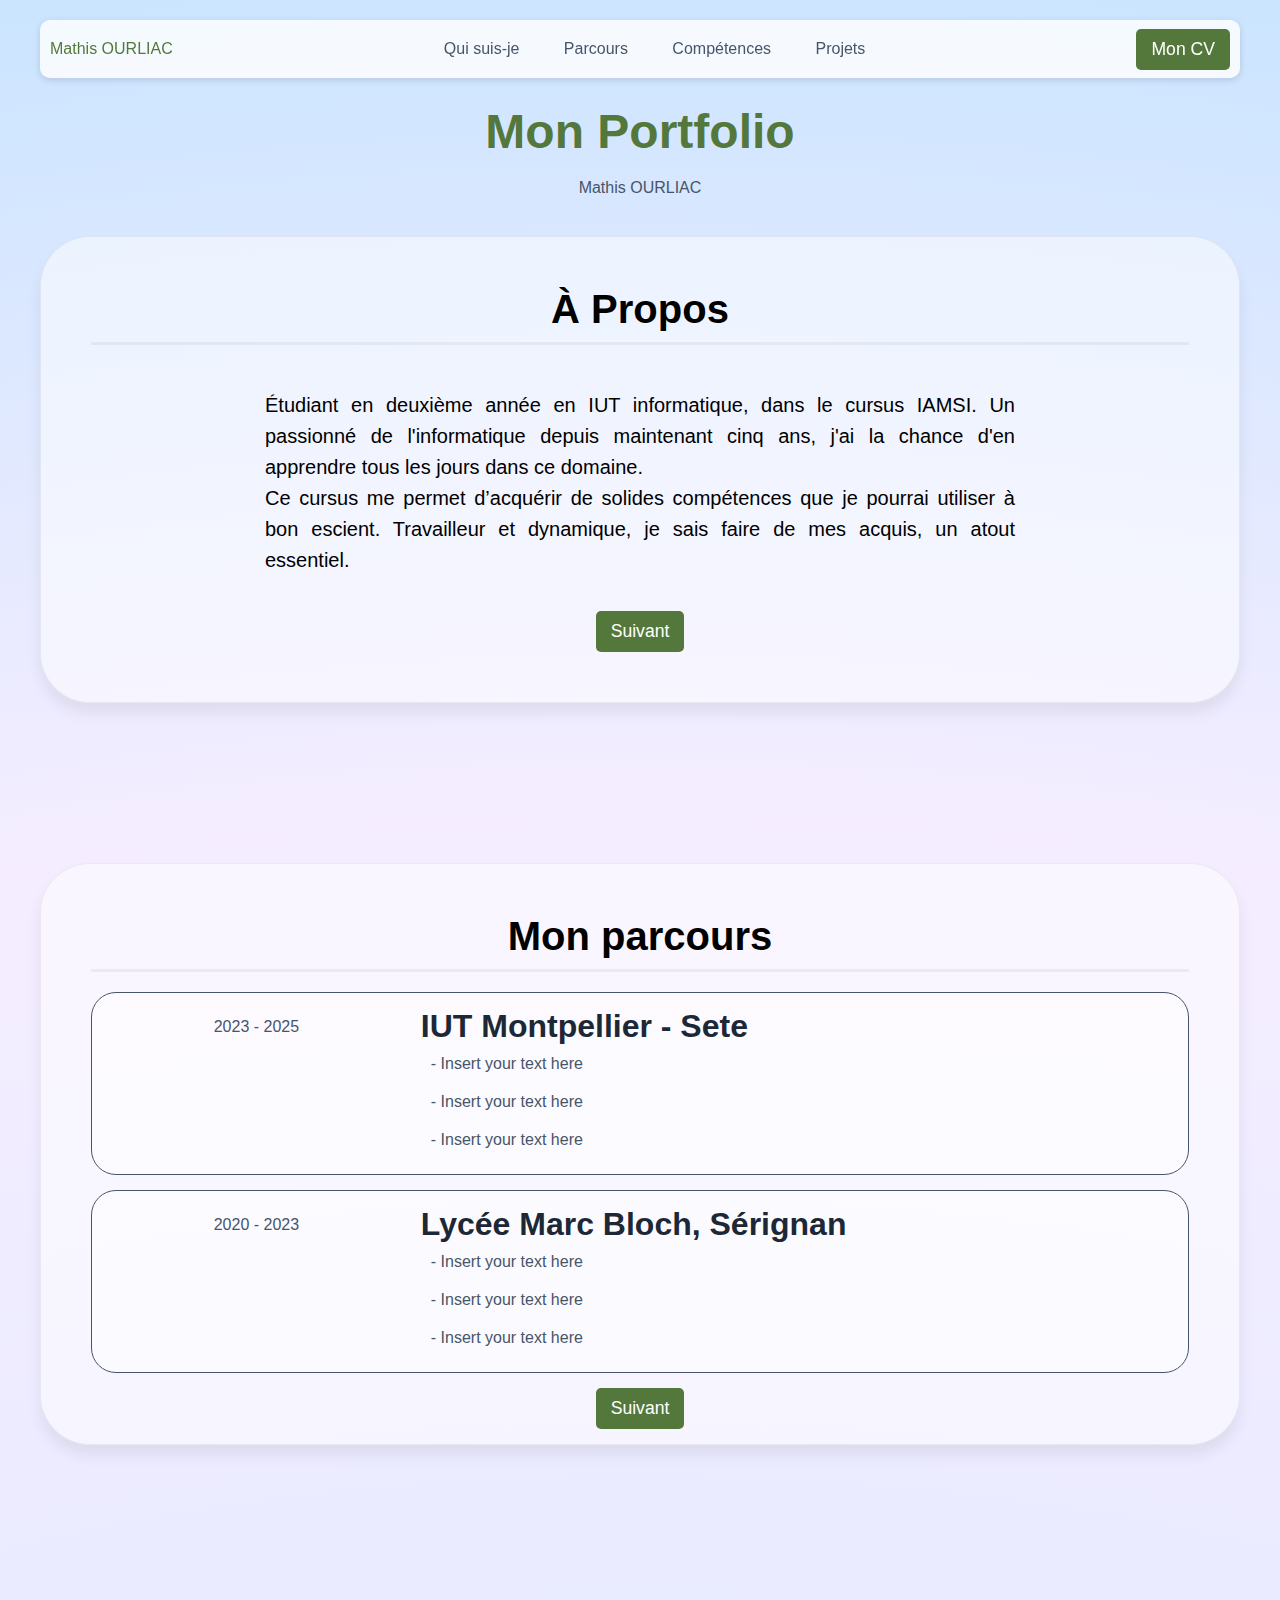
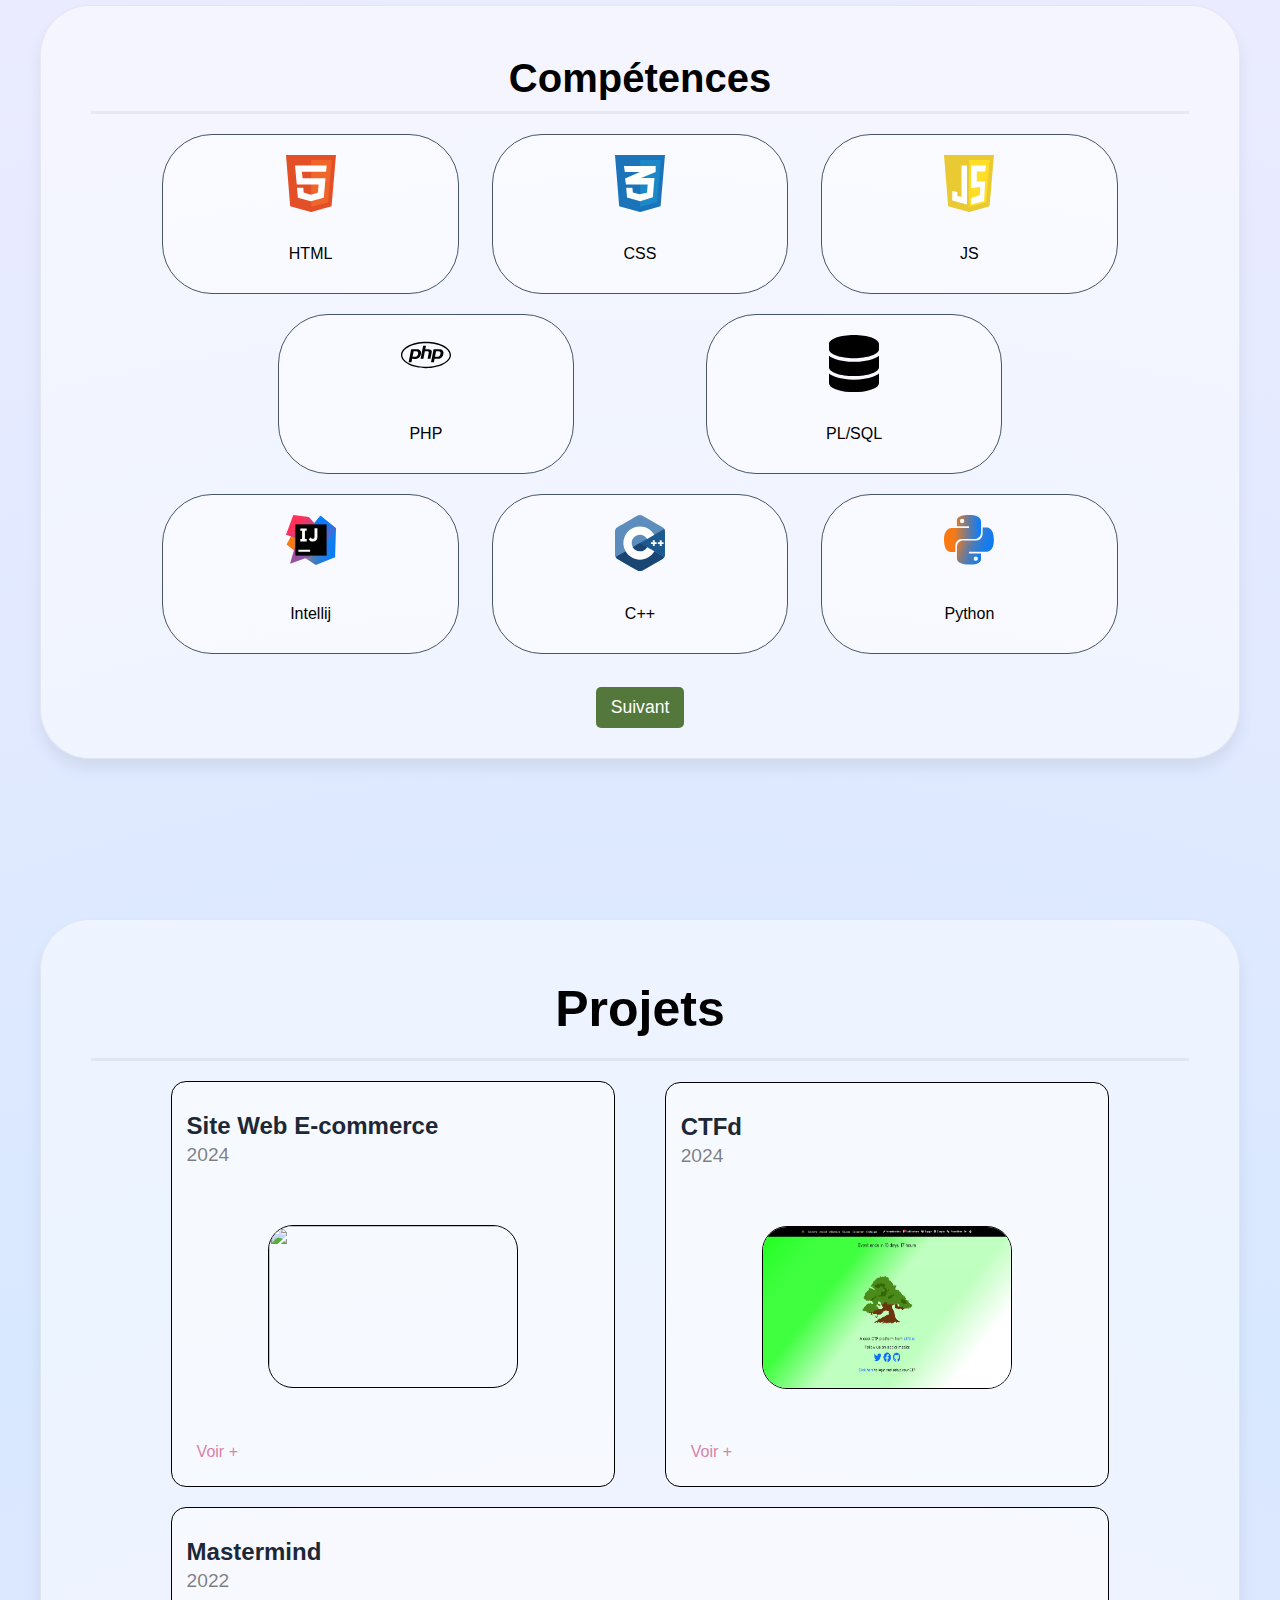
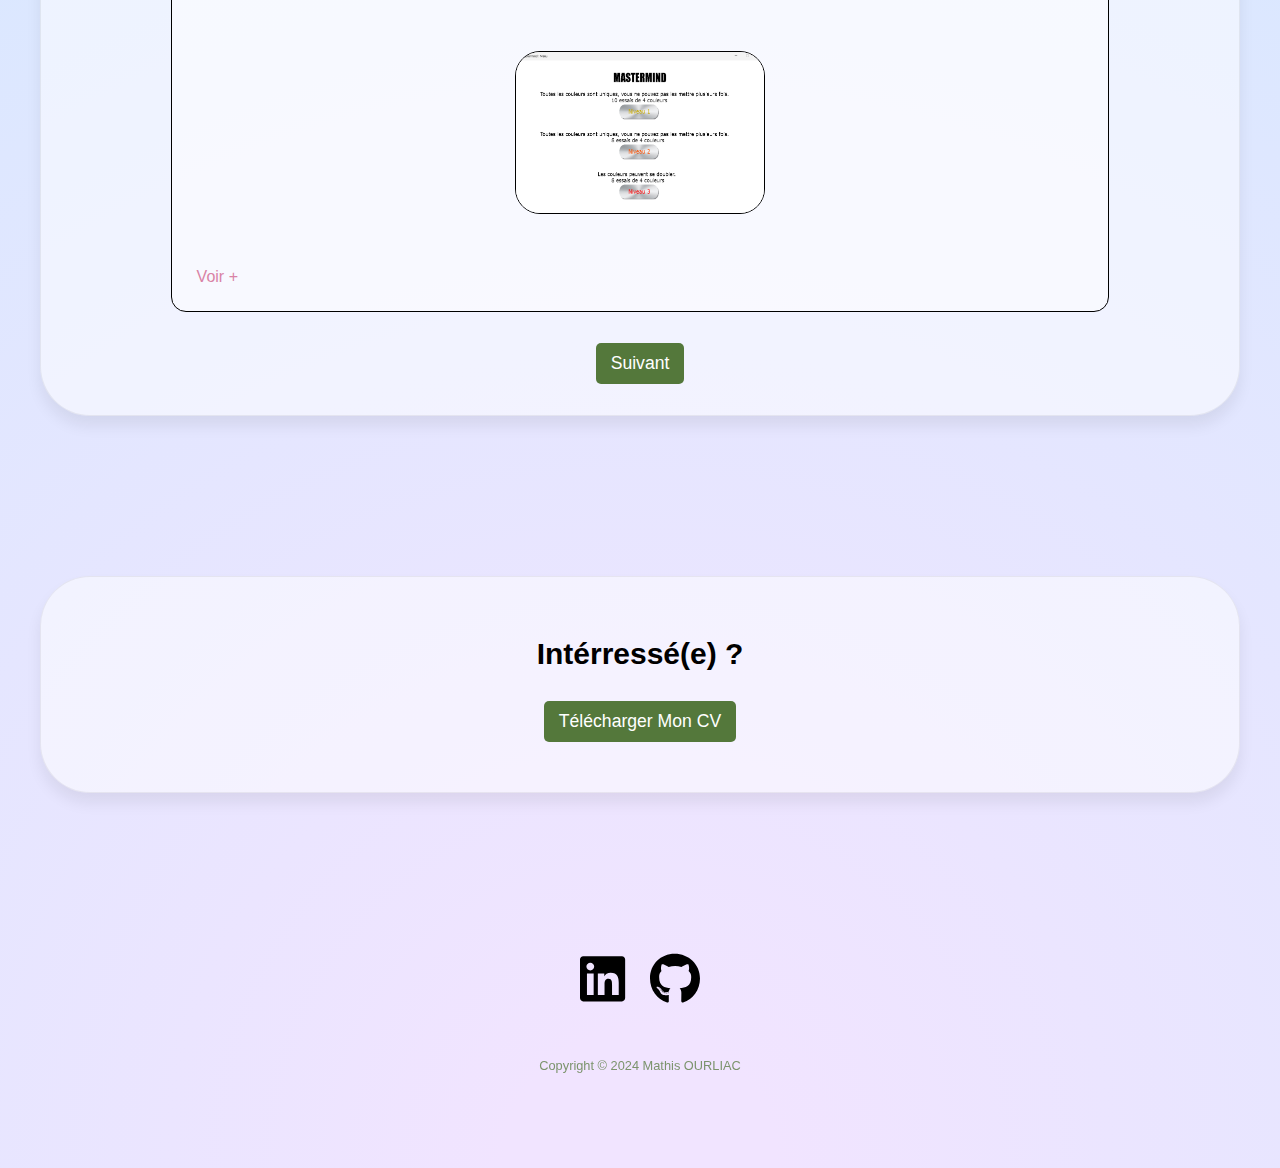
==== commit ef2ccb5f: "ajout page ctfd" ====
--- a/index.html
+++ b/index.html
@@ -2,73 +2,68 @@
 <html lang="en">
 <head>
     <title>Home - Mathis OURLIAC</title>
-
-    <link href="css/index.css" rel="stylesheet">
-
-    <meta charset="utf-8">
-    <meta name="viewport" content="width=device-width,initial-scale=1">
-    <meta name="robots" content="index,follow">
-    <meta name="generator" content="GrapesJS Studio">
+    <meta charset="utf-8"/>
+    <meta name="viewport" content="width=device-width,initial-scale=1"/>
+    <meta name="robots" content="index,follow"/>
+    <meta name="generator" content="GrapesJS Studio"/>
     <meta property="og:title" content="Home"/>
+    <link href="css/index.css" rel="stylesheet"/>
 </head>
 <body id="iau9">
 <div id="i6po" class="gjs-grid-row">
     <div id="itjq" class="gjs-grid-column">
         <div id="iyd2" class="gjs-grid-row">
-            <div id="iqjl" class="gjs-grid-column">
-                <a id="iuepcd" href="#iau9"> Mathis OURLIAC </a>
-            </div>
+            <div id="iqjl" class="gjs-grid-column"><a id="iuepcd" href="#iau9"> Mathis OURLIAC </a></div>
             <div id="iffs" class="gjs-grid-column">
                 <div id="it00l" class="gjs-grid-row">
                     <div id="irtfd" class="gjs-grid-column">
-                      <a id="icfyb" href="#iau9" class="gjs-link">Qui suis-je</a>
-                      <a href="#il292q" class="gjs-link" id="ixmxdh">Parcours</a>
-                      <a href="#ir94jv" id="infmy1" class="gjs-link">Compétences</a>
-                      <a id="i88iz" href="#i2sjta" class="gjs-link">Projets</a>
+                        <a id="icfyb" href="#iau9" class="gjs-link">Qui suis-je</a>
+                        <a href="#il292q" id="ixmxdh" class="gjs-link">Parcours</a>
+                        <a href="#ir94jv" id="infmy1" class="gjs-link">Compétences</a>
+                        <a id="i88iz" href="#i2sjta" class="gjs-link">Projets</a>
                     </div>
                 </div>
             </div>
             <div id="id7x" class="gjs-grid-column">
-              <a href="pdf/CV_OURLIAC_MATHIS.pdf" id="i1mew" class="gjs-button" download="CV-OURLIAC-STAGE">Mon CV</a>
+                <a href="pdf/CV_OURLIAC_MATHIS.pdf" id="i1mew" download="CV-OURLIAC-STAGE" class="gjs-button">Mon CV</a>
             </div>
         </div>
     </div>
 </div>
 <div id="irz7b" class="gjs-grid-row">
     <div id="iycz3" class="gjs-grid-column">
-      <h1 id="irjua" class="gjs-heading">
-        <font color="#2463eb" id="i7nhl3">Mon
-          Portfolio
-        </font>
-      </h1>
-      <div id="id2atq">Mathis OURLIAC</div>
+        <h1 id="irjua" class="gjs-heading">
+            <font color="#2463eb" id="i7nhl3">Mon Portfolio</font>
+        </h1>
+        <div id="id2atq">Mathis OURLIAC</div>
     </div>
 </div>
 <div id="iz29ek" class="gjs-grid-row">
     <div id="iiaswf" class="gjs-grid-column"><h2 id="ijnlo1" class="gjs-heading">à propos</h2>
         <div id="irpal5" class="gjs-divider"></div>
-        <div id="izydpg" class="text-main-content"><span id="ioctw8">Étudiant en deuxième année en IUT informatique, dans le cursus IAMSI. Un passionné de l'informatique depuis maintenant cinq ans, j'ai la chance d'en apprendre tous les jours dans ce domaine.<br/>Ce cursus me permet d’acquérir de solides compétences que je pourrai utiliser à bon escient. Travailleur et dynamique, je sais faire de mes acquis, un atout essentiel.</span><br/>
+        <div id="izydpg" class="text-main-content">
+            <span id="ioctw8">Étudiant en deuxième année en IUT informatique, dans le cursus IAMSI. Un passionné de l'informatique depuis maintenant cinq ans, j'ai la chance d'en apprendre tous les jours dans ce domaine.<br/>Ce cursus me permet d’acquérir de solides compétences que je pourrai utiliser à bon escient. Travailleur et dynamique, je sais faire de mes acquis, un atout essentiel.</span><br/>
         </div>
         <a href="#il292q" id="ipyrdj" class="gjs-button">Suivant</a></div>
 </div>
 <div id="il292q" class="gjs-grid-row">
     <div id="izyocj" class="gjs-grid-column"><h2 id="i6s59i" class="gjs-heading">Mon parcours</h2>
         <div id="i11nas" class="gjs-divider"></div>
-        <div class="gjs-grid-row" id="iaqehn">
-            <div class="gjs-grid-column" id="ikxqen">
+        <div id="iaqehn" class="gjs-grid-row">
+            <div id="ikxqen" class="gjs-grid-column">
                 <div id="ikn33u">2023 - 2025</div>
             </div>
-            <div class="gjs-grid-column" id="i1vto9"><h1 class="gjs-heading" id="izorbw">IUT Montpellier - Sete</h1>
+            <div id="i1vto9" class="gjs-grid-column"><h1 id="izorbw" class="gjs-heading">IUT Montpellier - Sete</h1>
                 <div id="iotozj">- Insert your text here</div>
                 <div id="iyp3zh">- Insert your text here</div>
                 <div id="iic0pk">- Insert your text here</div>
             </div>
         </div>
-        <div class="gjs-grid-row" id="igwkpa">
-            <div class="gjs-grid-column" id="is3e8m">
+        <div id="igwkpa" class="gjs-grid-row">
+            <div id="is3e8m" class="gjs-grid-column">
                 <div id="i1jd4h">2020 - 2023</div>
             </div>
-            <div class="gjs-grid-column" id="ilh0sl"><h1 class="gjs-heading" id="iofgti">Lycée Marc Bloch, Sérignan</h1>
+            <div id="ilh0sl" class="gjs-grid-column"><h1 id="iofgti" class="gjs-heading">Lycée Marc Bloch, Sérignan</h1>
                 <div id="i0ybnz">- Insert your text here</div>
                 <div id="iizi2i">- Insert your text here</div>
                 <div id="i4zi26">- Insert your text here</div>
@@ -83,11 +78,13 @@
             <div id="i3urql" class="gjs-grid-column">
                 <div id="icnngx" class="gjs-grid-row">
                     <div id="iqajnc" class="gjs-grid-column">
-                        <div data-type-icon id="irvvrb" class="gjs-icon">
+                        <div data-type-icon="" id="irvvrb" class="gjs-icon">
                             <svg fill="none" xmlns="http://www.w3.org/2000/svg" viewBox="0 0 124 141.53199999999998">
-                                <path d="M10.383 126.894L0 0l124 .255-10.979 126.639-50.553 14.638z" fill="#e34f26"/>
-                                <path d="M62.468 129.277V12.085l51.064.17-9.106 104.851z" fill="#ef652a"/>
-                                <path d="M99.49 41.362l1.446-15.49H22.383l4.34 47.49h54.213L78.81 93.617l-17.362 4.68-17.617-5.106-.936-12.085H27.319l2.128 24.681 32 8.936 32.255-8.936 4.34-48.17H41.107L39.49 41.362z" fill="#fff"/>
+                                <path d="M10.383 126.894L0 0l124 .255-10.979 126.639-50.553 14.638z"
+                                      fill="#e34f26"></path>
+                                <path d="M62.468 129.277V12.085l51.064.17-9.106 104.851z" fill="#ef652a"></path>
+                                <path d="M99.49 41.362l1.446-15.49H22.383l4.34 47.49h54.213L78.81 93.617l-17.362 4.68-17.617-5.106-.936-12.085H27.319l2.128 24.681 32 8.936 32.255-8.936 4.34-48.17H41.107L39.49 41.362z"
+                                      fill="#fff"></path>
                             </svg>
                         </div>
                     </div>
@@ -101,11 +98,13 @@
             <div id="i4twh6" class="gjs-grid-column">
                 <div id="i75g5k" class="gjs-grid-row">
                     <div id="ia3hvu" class="gjs-grid-column">
-                        <div data-type-icon id="ibw9tx" class="gjs-icon">
+                        <div data-type-icon="" id="ibw9tx" class="gjs-icon">
                             <svg fill="none" xmlns="http://www.w3.org/2000/svg" viewBox="0 0 124 141.53">
-                                <path d="M10.383 126.892L0 0l124 .255-10.979 126.637-50.553 14.638z" fill="#1b73ba"/>
-                                <path d="M62.468 129.275V12.085l51.064.17-9.106 104.85z" fill="#1c88c7"/>
-                                <path d="M100.851 27.064H22.298l2.128 15.318h37.276l-36.68 15.745 2.127 14.808h54.043l-1.958 20.68-18.298 3.575-16.595-4.255-1.277-11.745H27.83l2.042 24.426 32.681 9.106 31.32-9.957 4-47.745H64.765l36.085-14.978z" fill="#fff"/>
+                                <path d="M10.383 126.892L0 0l124 .255-10.979 126.637-50.553 14.638z"
+                                      fill="#1b73ba"></path>
+                                <path d="M62.468 129.275V12.085l51.064.17-9.106 104.85z" fill="#1c88c7"></path>
+                                <path d="M100.851 27.064H22.298l2.128 15.318h37.276l-36.68 15.745 2.127 14.808h54.043l-1.958 20.68-18.298 3.575-16.595-4.255-1.277-11.745H27.83l2.042 24.426 32.681 9.106 31.32-9.957 4-47.745H64.765l36.085-14.978z"
+                                      fill="#fff"></path>
                             </svg>
                         </div>
                     </div>
@@ -119,12 +118,13 @@
             <div id="i5wm44" class="gjs-grid-column">
                 <div id="i1k8l4" class="gjs-grid-row">
                     <div id="iu5vui" class="gjs-grid-column">
-                        <div data-type-icon id="itaz8" class="gjs-icon">
+                        <div data-type-icon="" id="itaz8" class="gjs-icon">
                             <svg fill="none" xmlns="http://www.w3.org/2000/svg" viewBox="0 0 124 141.53199999999998">
-                                <path d="M10.383 126.894L0 0l124 .255-10.979 126.639-50.553 14.638z" fill="#e9ca32"/>
-                                <path d="M62.468 129.277V12.085l51.064.17-9.106 104.851z" fill="#ffde25"/>
+                                <path d="M10.383 126.894L0 0l124 .255-10.979 126.639-50.553 14.638z"
+                                      fill="#e9ca32"></path>
+                                <path d="M62.468 129.277V12.085l51.064.17-9.106 104.851z" fill="#ffde25"></path>
                                 <g fill="#fff">
-                                    <path d="M57 26H43.5v78L33 102V91.5l-12.5-2V113l36.5 9.5zM67.127 26H104.5L102 40.95H81.394v24.533H102L99.5 115l-32.373 7.5V107L89 99.5 90.263 79l-23.136 3.35z"/>
+                                    <path d="M57 26H43.5v78L33 102V91.5l-12.5-2V113l36.5 9.5zM67.127 26H104.5L102 40.95H81.394v24.533H102L99.5 115l-32.373 7.5V107L89 99.5 90.263 79l-23.136 3.35z"></path>
                                 </g>
                             </svg>
                         </div>
@@ -141,9 +141,9 @@
             <div id="ie4jxa" class="gjs-grid-column">
                 <div id="ik9tvf" class="gjs-grid-row">
                     <div id="i5mavj" class="gjs-grid-column">
-                        <div data-type-icon id="is7mpr" class="gjs-icon">
+                        <div data-type-icon="" id="is7mpr" class="gjs-icon">
                             <svg xmlns="http://www.w3.org/2000/svg" viewBox="0 0 640 512">
-                                <path d="M320 104.5c171.4 0 303.2 72.2 303.2 151.5S491.3 407.5 320 407.5c-171.4 0-303.2-72.2-303.2-151.5S148.7 104.5 320 104.5m0-16.8C143.3 87.7 0 163 0 256s143.3 168.3 320 168.3S640 349 640 256 496.7 87.7 320 87.7zM218.2 242.5c-7.9 40.5-35.8 36.3-70.1 36.3l13.7-70.6c38 0 63.8-4.1 56.4 34.3zM97.4 350.3h36.7l8.7-44.8c41.1 0 66.6 3 90.2-19.1 26.1-24 32.9-66.7 14.3-88.1-9.7-11.2-25.3-16.7-46.5-16.7h-70.7L97.4 350.3zm185.7-213.6h36.5l-8.7 44.8c31.5 0 60.7-2.3 74.8 10.7 14.8 13.6 7.7 31-8.3 113.1h-37c15.4-79.4 18.3-86 12.7-92-5.4-5.8-17.7-4.6-47.4-4.6l-18.8 96.6h-36.5l32.7-168.6zM505 242.5c-8 41.1-36.7 36.3-70.1 36.3l13.7-70.6c38.2 0 63.8-4.1 56.4 34.3zM384.2 350.3H421l8.7-44.8c43.2 0 67.1 2.5 90.2-19.1 26.1-24 32.9-66.7 14.3-88.1-9.7-11.2-25.3-16.7-46.5-16.7H417l-32.8 168.7z"/>
+                                <path d="M320 104.5c171.4 0 303.2 72.2 303.2 151.5S491.3 407.5 320 407.5c-171.4 0-303.2-72.2-303.2-151.5S148.7 104.5 320 104.5m0-16.8C143.3 87.7 0 163 0 256s143.3 168.3 320 168.3S640 349 640 256 496.7 87.7 320 87.7zM218.2 242.5c-7.9 40.5-35.8 36.3-70.1 36.3l13.7-70.6c38 0 63.8-4.1 56.4 34.3zM97.4 350.3h36.7l8.7-44.8c41.1 0 66.6 3 90.2-19.1 26.1-24 32.9-66.7 14.3-88.1-9.7-11.2-25.3-16.7-46.5-16.7h-70.7L97.4 350.3zm185.7-213.6h36.5l-8.7 44.8c31.5 0 60.7-2.3 74.8 10.7 14.8 13.6 7.7 31-8.3 113.1h-37c15.4-79.4 18.3-86 12.7-92-5.4-5.8-17.7-4.6-47.4-4.6l-18.8 96.6h-36.5l32.7-168.6zM505 242.5c-8 41.1-36.7 36.3-70.1 36.3l13.7-70.6c38.2 0 63.8-4.1 56.4 34.3zM384.2 350.3H421l8.7-44.8c43.2 0 67.1 2.5 90.2-19.1 26.1-24 32.9-66.7 14.3-88.1-9.7-11.2-25.3-16.7-46.5-16.7H417l-32.8 168.7z"></path>
                             </svg>
                         </div>
                     </div>
@@ -157,9 +157,9 @@
             <div id="i71f2p" class="gjs-grid-column">
                 <div id="iw9f7b" class="gjs-grid-row">
                     <div id="ie1por" class="gjs-grid-column">
-                        <div data-type-icon id="i6cv4k" class="gjs-icon">
+                        <div data-type-icon="" id="i6cv4k" class="gjs-icon">
                             <svg xmlns="http://www.w3.org/2000/svg" viewBox="0 0 448 512">
-                                <path d="M448 80l0 48c0 44.2-100.3 80-224 80S0 172.2 0 128L0 80C0 35.8 100.3 0 224 0S448 35.8 448 80zM393.2 214.7c20.8-7.4 39.9-16.9 54.8-28.6L448 288c0 44.2-100.3 80-224 80S0 332.2 0 288L0 186.1c14.9 11.8 34 21.2 54.8 28.6C99.7 230.7 159.5 240 224 240s124.3-9.3 169.2-25.3zM0 346.1c14.9 11.8 34 21.2 54.8 28.6C99.7 390.7 159.5 400 224 400s124.3-9.3 169.2-25.3c20.8-7.4 39.9-16.9 54.8-28.6l0 85.9c0 44.2-100.3 80-224 80S0 476.2 0 432l0-85.9z"/>
+                                <path d="M448 80l0 48c0 44.2-100.3 80-224 80S0 172.2 0 128L0 80C0 35.8 100.3 0 224 0S448 35.8 448 80zM393.2 214.7c20.8-7.4 39.9-16.9 54.8-28.6L448 288c0 44.2-100.3 80-224 80S0 332.2 0 288L0 186.1c14.9 11.8 34 21.2 54.8 28.6C99.7 230.7 159.5 240 224 240s124.3-9.3 169.2-25.3zM0 346.1c14.9 11.8 34 21.2 54.8 28.6C99.7 390.7 159.5 400 224 400s124.3-9.3 169.2-25.3c20.8-7.4 39.9-16.9 54.8-28.6l0 85.9c0 44.2-100.3 80-224 80S0 476.2 0 432l0-85.9z"></path>
                             </svg>
                         </div>
                     </div>
@@ -175,52 +175,61 @@
             <div id="ivo68s" class="gjs-grid-column">
                 <div id="ivg3xy" class="gjs-grid-row">
                     <div id="ibthyo" class="gjs-grid-column">
-                        <div data-type-icon id="is9uul" class="gjs-icon">
-                            <svg viewBox="0 0 256 256" xmlns="http://www.w3.org/2000/svg" preserveAspectRatio="xMidYMid">
+                        <div data-type-icon="" id="is9uul" class="gjs-icon">
+                            <svg viewBox="0 0 256 256" xmlns="http://www.w3.org/2000/svg"
+                                 preserveAspectRatio="xMidYMid">
                                 <defs>
                                     <linearGradient x1="0%" y1="50%" x2="99.799%" y2="50%" id="a">
-                                    <stop stop-color="#F97A12" offset="26%"/>
-                                        <stop stop-color="#B07B58" offset="46%"/>
-                                        <stop stop-color="#577BAE" offset="72%"/>
-                                        <stop stop-color="#1E7CE5" offset="91%"/>
-                                        <stop stop-color="#087CFA" offset="100%"/>
+                                        <stop stop-color="#F97A12" offset="26%"></stop>
+                                        <stop stop-color="#B07B58" offset="46%"></stop>
+                                        <stop stop-color="#577BAE" offset="72%"></stop>
+                                        <stop stop-color="#1E7CE5" offset="91%"></stop>
+                                        <stop stop-color="#087CFA" offset="100%"></stop>
                                     </linearGradient>
                                     <linearGradient x1=".345%" y1="34.54%" x2="121.182%" y2="77.619%" id="b">
-                                        <stop stop-color="#F97A12" offset="0%"/><stop stop-color="#CB7A3E" offset="7%"/>
-                                        <stop stop-color="#9E7B6A" offset="15%"/><stop stop-color="#757B91" offset="24%"/>
-                                        <stop stop-color="#537BB1" offset="33%"/><stop stop-color="#387CCC" offset="43%"/>
-                                        <stop stop-color="#237CE0" offset="54%"/><stop stop-color="#147CEF" offset="66%"/>
-                                        <stop stop-color="#0B7CF7" offset="79%"/><stop stop-color="#087CFA" offset="100%"/>
+                                        <stop stop-color="#F97A12" offset="0%"></stop>
+                                        <stop stop-color="#CB7A3E" offset="7%"></stop>
+                                        <stop stop-color="#9E7B6A" offset="15%"></stop>
+                                        <stop stop-color="#757B91" offset="24%"></stop>
+                                        <stop stop-color="#537BB1" offset="33%"></stop>
+                                        <stop stop-color="#387CCC" offset="43%"></stop>
+                                        <stop stop-color="#237CE0" offset="54%"></stop>
+                                        <stop stop-color="#147CEF" offset="66%"></stop>
+                                        <stop stop-color="#0B7CF7" offset="79%"></stop>
+                                        <stop stop-color="#087CFA" offset="100%"></stop>
                                     </linearGradient>
                                     <linearGradient x1="78.169%" y1="97.749%" x2="30.106%" y2="-6.624%" id="c">
-                                        <stop stop-color="#FE315D" offset="0%"/>
-                                        <stop stop-color="#CB417E" offset="8%"/>
-                                        <stop stop-color="#9E4E9B" offset="16%"/>
-                                        <stop stop-color="#755BB4" offset="25%"/>
-                                        <stop stop-color="#5365CA" offset="34%"/>
-                                        <stop stop-color="#386DDB" offset="44%"/>
-                                        <stop stop-color="#2374E9" offset="54%"/>
-                                        <stop stop-color="#1478F3" offset="66%"/>
-                                        <stop stop-color="#0B7BF8" offset="79%"/>
-                                        <stop stop-color="#087CFA" offset="100%"/>
+                                        <stop stop-color="#FE315D" offset="0%"></stop>
+                                        <stop stop-color="#CB417E" offset="8%"></stop>
+                                        <stop stop-color="#9E4E9B" offset="16%"></stop>
+                                        <stop stop-color="#755BB4" offset="25%"></stop>
+                                        <stop stop-color="#5365CA" offset="34%"></stop>
+                                        <stop stop-color="#386DDB" offset="44%"></stop>
+                                        <stop stop-color="#2374E9" offset="54%"></stop>
+                                        <stop stop-color="#1478F3" offset="66%"></stop>
+                                        <stop stop-color="#0B7BF8" offset="79%"></stop>
+                                        <stop stop-color="#087CFA" offset="100%"></stop>
                                     </linearGradient>
                                     <linearGradient x1="20%" y1="24.087%" x2="103.422%" y2="132.676%" id="d">
-                                        <stop stop-color="#FE315D" offset="0%"/>
-                                        <stop stop-color="#F63462" offset="4%"/>
-                                        <stop stop-color="#DF3A71" offset="10%"/>
-                                        <stop stop-color="#C24383" offset="17%"/>
-                                        <stop stop-color="#AD4A91" offset="29%"/>
-                                        <stop stop-color="#755BB4" offset="55%"/>
-                                        <stop stop-color="#1D76ED" offset="92%"/>
-                                        <stop stop-color="#087CFA" offset="100%"/>
+                                        <stop stop-color="#FE315D" offset="0%"></stop>
+                                        <stop stop-color="#F63462" offset="4%"></stop>
+                                        <stop stop-color="#DF3A71" offset="10%"></stop>
+                                        <stop stop-color="#C24383" offset="17%"></stop>
+                                        <stop stop-color="#AD4A91" offset="29%"></stop>
+                                        <stop stop-color="#755BB4" offset="55%"></stop>
+                                        <stop stop-color="#1D76ED" offset="92%"></stop>
+                                        <stop stop-color="#087CFA" offset="100%"></stop>
                                     </linearGradient>
                                 </defs>
-                                <path fill="url(#a)" d="M64.8 199.6l-62-48.8 30.8-57.2L122 128z"/>
-                                <path fill="url(#b)" d="M256 68.4l-4.8 148-98.4 39.6-59.2-38.4L180 128l-37.6-83.2 34-40.8z"/>
-                                <path fill="url(#c)" d="M256 68.4l-78 92-35.6-115.6 34-40.8z"/>
-                                <path fill="url(#d)" d="M123.2 212.4L20.8 249.6 37.2 192l21.2-71.2L0 101.2 37.2 0l80 9.6 79.2 90.4z"/>
-                                <path d="M48 48h160v160H48z"/>
-                                <path d="M63.2 178h60v10h-60v-10zM106 80.8v-12H73.2v12h9.2v42h-9.2v12.4H106v-12.4h-9.2v-42h9.2zm32 55.2a26.84 26.84 0 0 1-13.2-2.8 31.48 31.48 0 0 1-8.8-7.2l9.2-10.4a29.88 29.88 0 0 0 5.6 4.8 11.72 11.72 0 0 0 6.4 1.6 7.44 7.44 0 0 0 6.4-2.8 11.72 11.72 0 0 0 2.4-8.4V68h14.8v43.2a27.08 27.08 0 0 1-1.6 10.4 20 20 0 0 1-5.6 8.8A28.6 28.6 0 0 1 138 136z" fill="#FFF"/>
+                                <path fill="url(#a)" d="M64.8 199.6l-62-48.8 30.8-57.2L122 128z"></path>
+                                <path fill="url(#b)"
+                                      d="M256 68.4l-4.8 148-98.4 39.6-59.2-38.4L180 128l-37.6-83.2 34-40.8z"></path>
+                                <path fill="url(#c)" d="M256 68.4l-78 92-35.6-115.6 34-40.8z"></path>
+                                <path fill="url(#d)"
+                                      d="M123.2 212.4L20.8 249.6 37.2 192l21.2-71.2L0 101.2 37.2 0l80 9.6 79.2 90.4z"></path>
+                                <path d="M48 48h160v160H48z"></path>
+                                <path d="M63.2 178h60v10h-60v-10zM106 80.8v-12H73.2v12h9.2v42h-9.2v12.4H106v-12.4h-9.2v-42h9.2zm32 55.2a26.84 26.84 0 0 1-13.2-2.8 31.48 31.48 0 0 1-8.8-7.2l9.2-10.4a29.88 29.88 0 0 0 5.6 4.8 11.72 11.72 0 0 0 6.4 1.6 7.44 7.44 0 0 0 6.4-2.8 11.72 11.72 0 0 0 2.4-8.4V68h14.8v43.2a27.08 27.08 0 0 1-1.6 10.4 20 20 0 0 1-5.6 8.8A28.6 28.6 0 0 1 138 136z"
+                                      fill="#FFF"></path>
                             </svg>
                         </div>
                     </div>
@@ -234,14 +243,21 @@
             <div id="iu05tr" class="gjs-grid-column">
                 <div id="icb3kk" class="gjs-grid-row">
                     <div id="i92rk5" class="gjs-grid-column">
-                        <div data-type-icon id="ihjasf" class="gjs-icon">
-                            <svg viewBox="0 0 256 288" xmlns="http://www.w3.org/2000/svg" preserveAspectRatio="xMinYMin meet">
-                                <path d="M255.569 84.72c-.002-4.83-1.035-9.098-3.124-12.761-2.052-3.602-5.125-6.621-9.247-9.008-34.025-19.619-68.083-39.178-102.097-58.817-9.17-5.294-18.061-5.101-27.163.269C100.395 12.39 32.59 51.237 12.385 62.94 4.064 67.757.015 75.129.013 84.711 0 124.166.013 163.62 0 203.076c.002 4.724.991 8.909 2.988 12.517 2.053 3.711 5.169 6.813 9.386 9.254 20.206 11.703 88.02 50.547 101.56 58.536 9.106 5.373 17.997 5.565 27.17.269 34.015-19.64 68.075-39.198 102.105-58.817 4.217-2.44 7.333-5.544 9.386-9.252 1.994-3.608 2.985-7.793 2.987-12.518 0 0 0-78.889-.013-118.345" fill="#5C8DBC"/>
-                                <path d="M128.182 143.509L2.988 215.593c2.053 3.711 5.169 6.813 9.386 9.254 20.206 11.703 88.02 50.547 101.56 58.536 9.106 5.373 17.997 5.565 27.17.269 34.015-19.64 68.075-39.198 102.105-58.817 4.217-2.44 7.333-5.544 9.386-9.252l-124.413-72.074" fill="#1A4674"/>
-                                <path d="M91.101 164.861c7.285 12.718 20.98 21.296 36.69 21.296 15.807 0 29.58-8.687 36.828-21.541l-36.437-21.107-37.081 21.352" fill="#1A4674"/>
-                                <path d="M255.569 84.72c-.002-4.83-1.035-9.098-3.124-12.761l-124.263 71.55 124.413 72.074c1.994-3.608 2.985-7.793 2.987-12.518 0 0 0-78.889-.013-118.345" fill="#1B598E"/>
-                                <path d="M248.728 148.661h-9.722v9.724h-9.724v-9.724h-9.721v-9.721h9.721v-9.722h9.724v9.722h9.722v9.721M213.253 148.661h-9.721v9.724h-9.722v-9.724h-9.722v-9.721h9.722v-9.722h9.722v9.722h9.721v9.721" fill="#FFF"/>
-                                <path d="M164.619 164.616c-7.248 12.854-21.021 21.541-36.828 21.541-15.71 0-29.405-8.578-36.69-21.296a42.062 42.062 0 0 1-5.574-20.968c0-23.341 18.923-42.263 42.264-42.263 15.609 0 29.232 8.471 36.553 21.059l36.941-21.272c-14.683-25.346-42.096-42.398-73.494-42.398-46.876 0-84.875 38-84.875 84.874 0 15.378 4.091 29.799 11.241 42.238 14.646 25.48 42.137 42.637 73.634 42.637 31.555 0 59.089-17.226 73.714-42.781l-36.886-21.371" fill="#FFF"/>
+                        <div data-type-icon="" id="ihjasf" class="gjs-icon">
+                            <svg viewBox="0 0 256 288" xmlns="http://www.w3.org/2000/svg"
+                                 preserveAspectRatio="xMinYMin meet">
+                                <path d="M255.569 84.72c-.002-4.83-1.035-9.098-3.124-12.761-2.052-3.602-5.125-6.621-9.247-9.008-34.025-19.619-68.083-39.178-102.097-58.817-9.17-5.294-18.061-5.101-27.163.269C100.395 12.39 32.59 51.237 12.385 62.94 4.064 67.757.015 75.129.013 84.711 0 124.166.013 163.62 0 203.076c.002 4.724.991 8.909 2.988 12.517 2.053 3.711 5.169 6.813 9.386 9.254 20.206 11.703 88.02 50.547 101.56 58.536 9.106 5.373 17.997 5.565 27.17.269 34.015-19.64 68.075-39.198 102.105-58.817 4.217-2.44 7.333-5.544 9.386-9.252 1.994-3.608 2.985-7.793 2.987-12.518 0 0 0-78.889-.013-118.345"
+                                      fill="#5C8DBC"></path>
+                                <path d="M128.182 143.509L2.988 215.593c2.053 3.711 5.169 6.813 9.386 9.254 20.206 11.703 88.02 50.547 101.56 58.536 9.106 5.373 17.997 5.565 27.17.269 34.015-19.64 68.075-39.198 102.105-58.817 4.217-2.44 7.333-5.544 9.386-9.252l-124.413-72.074"
+                                      fill="#1A4674"></path>
+                                <path d="M91.101 164.861c7.285 12.718 20.98 21.296 36.69 21.296 15.807 0 29.58-8.687 36.828-21.541l-36.437-21.107-37.081 21.352"
+                                      fill="#1A4674"></path>
+                                <path d="M255.569 84.72c-.002-4.83-1.035-9.098-3.124-12.761l-124.263 71.55 124.413 72.074c1.994-3.608 2.985-7.793 2.987-12.518 0 0 0-78.889-.013-118.345"
+                                      fill="#1B598E"></path>
+                                <path d="M248.728 148.661h-9.722v9.724h-9.724v-9.724h-9.721v-9.721h9.721v-9.722h9.724v9.722h9.722v9.721M213.253 148.661h-9.721v9.724h-9.722v-9.724h-9.722v-9.721h9.722v-9.722h9.722v9.722h9.721v9.721"
+                                      fill="#FFF"></path>
+                                <path d="M164.619 164.616c-7.248 12.854-21.021 21.541-36.828 21.541-15.71 0-29.405-8.578-36.69-21.296a42.062 42.062 0 0 1-5.574-20.968c0-23.341 18.923-42.263 42.264-42.263 15.609 0 29.232 8.471 36.553 21.059l36.941-21.272c-14.683-25.346-42.096-42.398-73.494-42.398-46.876 0-84.875 38-84.875 84.874 0 15.378 4.091 29.799 11.241 42.238 14.646 25.48 42.137 42.637 73.634 42.637 31.555 0 59.089-17.226 73.714-42.781l-36.886-21.371"
+                                      fill="#FFF"></path>
                             </svg>
                         </div>
                     </div>
@@ -255,20 +271,22 @@
             <div id="i2931b" class="gjs-grid-column">
                 <div id="igvwhf" class="gjs-grid-row">
                     <div id="ib67ey" class="gjs-grid-column">
-                        <div data-type-icon id="ikgcfk" class="gjs-icon">
-                            <svg viewBox="0 0 256 255" xmlns="http://www.w3.org/2000/svg" >
+                        <div data-type-icon="" id="ikgcfk" class="gjs-icon">
+                            <svg viewBox="0 0 256 255" xmlns="http://www.w3.org/2000/svg">
                                 <defs>
-                                    <linearGradient x1="12.959%" y1="12.039%" x2="79.639%" y2="78.201%" id="a">
-                                        <stop stop-color="#387EB8" offset="0%"/>
-                                        <stop stop-color="#366994" offset="100%"/>
-                                    </linearGradient>
-                                    <linearGradient x1="19.128%" y1="20.579%" x2="90.742%" y2="88.429%" id="b">
-                                        <stop stop-color="#FFE052" offset="0%"/>
-                                        <stop stop-color="#FFC331" offset="100%"/>
+                                    <linearGradient x1="12.959%" y1="12.039%" x2="79.639%" y2="78.201%" id="a-2">
+                                        <stop stop-color="#387EB8" offset="0%"></stop>
+                                        <stop stop-color="#366994" offset="100%"></stop>
+                                    </linearGradient>
+                                    <linearGradient x1="19.128%" y1="20.579%" x2="90.742%" y2="88.429%" id="b-2">
+                                        <stop stop-color="#FFE052" offset="0%"></stop>
+                                        <stop stop-color="#FFC331" offset="100%"></stop>
                                     </linearGradient>
                                 </defs>
-                                <path d="M126.916.072c-64.832 0-60.784 28.115-60.784 28.115l.072 29.128h61.868v8.745H41.631S.145 61.355.145 126.77c0 65.417 36.21 63.097 36.21 63.097h21.61v-30.356s-1.165-36.21 35.632-36.21h61.362s34.475.557 34.475-33.319V33.97S194.67.072 126.916.072zM92.802 19.66a11.12 11.12 0 0 1 11.13 11.13 11.12 11.12 0 0 1-11.13 11.13 11.12 11.12 0 0 1-11.13-11.13 11.12 11.12 0 0 1 11.13-11.13z" fill="url(#a)"/>
-                                <path d="M128.757 254.126c64.832 0 60.784-28.115 60.784-28.115l-.072-29.127H127.6v-8.745h86.441s41.486 4.705 41.486-60.712c0-65.416-36.21-63.096-36.21-63.096h-21.61v30.355s1.165 36.21-35.632 36.21h-61.362s-34.475-.557-34.475 33.32v56.013s-5.235 33.897 62.518 33.897zm34.114-19.586a11.12 11.12 0 0 1-11.13-11.13 11.12 11.12 0 0 1 11.13-11.131 11.12 11.12 0 0 1 11.13 11.13 11.12 11.12 0 0 1-11.13 11.13z" fill="url(#b)"/>
+                                <path d="M126.916.072c-64.832 0-60.784 28.115-60.784 28.115l.072 29.128h61.868v8.745H41.631S.145 61.355.145 126.77c0 65.417 36.21 63.097 36.21 63.097h21.61v-30.356s-1.165-36.21 35.632-36.21h61.362s34.475.557 34.475-33.319V33.97S194.67.072 126.916.072zM92.802 19.66a11.12 11.12 0 0 1 11.13 11.13 11.12 11.12 0 0 1-11.13 11.13 11.12 11.12 0 0 1-11.13-11.13 11.12 11.12 0 0 1 11.13-11.13z"
+                                      fill="url(#a)"></path>
+                                <path d="M128.757 254.126c64.832 0 60.784-28.115 60.784-28.115l-.072-29.127H127.6v-8.745h86.441s41.486 4.705 41.486-60.712c0-65.416-36.21-63.096-36.21-63.096h-21.61v30.355s1.165 36.21-35.632 36.21h-61.362s-34.475-.557-34.475 33.32v56.013s-5.235 33.897 62.518 33.897zm34.114-19.586a11.12 11.12 0 0 1-11.13-11.13 11.12 11.12 0 0 1 11.13-11.131 11.12 11.12 0 0 1 11.13 11.13 11.12 11.12 0 0 1-11.13 11.13z"
+                                      fill="url(#b)"></path>
                             </svg>
                         </div>
                     </div>
@@ -281,9 +299,7 @@
             </div>
         </div>
         <div id="itk8vz" class="gjs-grid-row">
-            <div class="gjs-grid-column">
-              <a href="#i2sjta" id="i1scj6" class="gjs-button">Suivant</a>
-            </div>
+            <div class="gjs-grid-column"><a href="#i2sjta" id="i1scj6" class="gjs-button">Suivant</a></div>
         </div>
     </div>
 </div>
@@ -311,26 +327,16 @@
                     </div>
                 </div>
                 <div id="ij1xkt" class="gjs-grid-row">
-                    <div id="imo73k" class="gjs-grid-column"><a id="ijqvg7" class="gjs-link-box"><img
-                            src="https://source.unsplash.com/random/200x200/?profile,person,business" id="iu7l8k"/></a>
-                    </div>
-                </div>
-                <a id="i77n79" class="gjs-link">Voir +</a></div>
+                    <div id="imo73k" class="gjs-grid-column">
+                        <a href="ctfd.html" id="ijqvg7" class="gjs-link-box">
+                            <img src="img/ctfd/accueil.png" id="iu7l8k"/>
+                        </a>
+                    </div>
+                </div>
+                <a href="ctfd.html" id="i77n79" class="gjs-link">Voir +</a>
+            </div>
         </div>
         <div id="i8o9pu" class="gjs-grid-row">
-            <div id="irxzyw" class="gjs-grid-column testimonial-item">
-                <div class="gjs-grid-row">
-                    <div class="gjs-grid-column"><h4 id="il769b" class="gjs-heading">Trains</h4>
-                        <div id="iblhfu" class="text-main-content">2023</div>
-                    </div>
-                </div>
-                <div id="iw04cj" class="gjs-grid-row">
-                    <div id="i1lfoh" class="gjs-grid-column">
-                      <a id="iyr2gu" class="gjs-link-box">
-                        <img id="ioh5e4" src="img/bambou.jpeg"/></a>
-                    </div>
-                </div>
-                <a id="ixguoc" class="gjs-link">Voir +</a></div>
             <div id="i58ggn" class="gjs-grid-column testimonial-item">
                 <div class="gjs-grid-row">
                     <div class="gjs-grid-column"><h4 id="ike1dx" class="gjs-heading">Mastermind</h4>
@@ -339,42 +345,43 @@
                 </div>
                 <div id="ipnwpu" class="gjs-grid-row">
                     <div id="i422m3" class="gjs-grid-column">
-                      <a href="mastermind.html" id="iqva1r" class="gjs-link-box">
-                        <img src="img/mastermind/accueil.png" id="iquut1"/>
-                      </a>
-                    </div>
-                </div>
-                <a href="mastermind.html" id="icu9fk" class="gjs-link">Voir +</a></div>
+                        <a href="mastermind.html" id="iqva1r" class="gjs-link-box">
+                            <img src="img/mastermind/accueil.png" id="iquut1"/>
+                        </a>
+                    </div>
+                </div>
+                <a href="mastermind.html" id="icu9fk" class="gjs-link">Voir +</a>
+            </div>
         </div>
         <div id="i0h9ea" class="gjs-grid-row">
-            <div id="i77uyl" class="gjs-grid-column">
-              <a href="#igczn8" id="i3euwv" class="gjs-button">Suivant</a>
-            </div>
+            <div id="i77uyl" class="gjs-grid-column"><a href="#igczn8" id="i3euwv" class="gjs-button">Suivant</a></div>
         </div>
     </div>
 </div>
 <div id="igczn8" class="gjs-grid-row">
     <div id="imdzch" class="gjs-grid-column">
-        <div id="ixf1bc">Intérressé ?</div>
-        <a href="pdf/CV_OURLIAC_MATHIS.pdf" id="i4si3" class="gjs-button" download="CV-OURLIAC-STAGE">Télécharger Mon CV</a></div>
+        <div id="ixf1bc">Intérressé(e) ?</div>
+        <a href="pdf/CV_OURLIAC_MATHIS.pdf" id="i4si3" download="CV-OURLIAC-STAGE" class="gjs-button">Télécharger Mon
+            CV</a>
+    </div>
 </div>
 <div id="iv3be5" class="gjs-grid-row">
     <div id="ilriti" class="gjs-grid-column">
         <div id="im0rle" class="gjs-grid-row">
-            <div id="iotp6j" class="gjs-grid-column">
-              <a href="/" id="iih6cv" class="gjs-link-box">
-                <a id="i4c0ur" class="gjs-link-box">
-                  <div data-type-icon id="io2x4h" class="gjs-icon">
-                    <svg xmlns="http://www.w3.org/2000/svg" viewBox="0 0 496 512"><!--!Font Awesome Free 6.7.1 by @fontawesome - https://fontawesome.com License - https://fontawesome.com/license/free Copyright 2024 Fonticons, Inc.--><path d="M416 32H31.9C14.3 32 0 46.5 0 64.3v383.4C0 465.5 14.3 480 31.9 480H416c17.6 0 32-14.5 32-32.3V64.3c0-17.8-14.4-32.3-32-32.3zM135.4 416H69V202.2h66.5V416zm-33.2-243c-21.3 0-38.5-17.3-38.5-38.5S80.9 96 102.2 96c21.2 0 38.5 17.3 38.5 38.5 0 21.3-17.2 38.5-38.5 38.5zm282.1 243h-66.4V312c0-24.8-.5-56.7-34.5-56.7-34.6 0-39.9 27-39.9 54.9V416h-66.4V202.2h63.7v29.2h.9c8.9-16.8 30.6-34.5 62.9-34.5 67.2 0 79.7 44.3 79.7 101.9V416z"/></svg>
-                  </div>
-                </a>
-                <a id="ie1yq9" class="gjs-link-box">
-                <div data-type-icon id="ipffur" class="gjs-icon">
-                  <svg xmlns="http://www.w3.org/2000/svg" viewBox="0 0 496 512"><!--!Font Awesome Free 6.7.1 by @fontawesome - https://fontawesome.com License - https://fontawesome.com/license/free Copyright 2024 Fonticons, Inc.--><path d="M165.9 397.4c0 2-2.3 3.6-5.2 3.6-3.3 .3-5.6-1.3-5.6-3.6 0-2 2.3-3.6 5.2-3.6 3-.3 5.6 1.3 5.6 3.6zm-31.1-4.5c-.7 2 1.3 4.3 4.3 4.9 2.6 1 5.6 0 6.2-2s-1.3-4.3-4.3-5.2c-2.6-.7-5.5 .3-6.2 2.3zm44.2-1.7c-2.9 .7-4.9 2.6-4.6 4.9 .3 2 2.9 3.3 5.9 2.6 2.9-.7 4.9-2.6 4.6-4.6-.3-1.9-3-3.2-5.9-2.9zM244.8 8C106.1 8 0 113.3 0 252c0 110.9 69.8 205.8 169.5 239.2 12.8 2.3 17.3-5.6 17.3-12.1 0-6.2-.3-40.4-.3-61.4 0 0-70 15-84.7-29.8 0 0-11.4-29.1-27.8-36.6 0 0-22.9-15.7 1.6-15.4 0 0 24.9 2 38.6 25.8 21.9 38.6 58.6 27.5 72.9 20.9 2.3-16 8.8-27.1 16-33.7-55.9-6.2-112.3-14.3-112.3-110.5 0-27.5 7.6-41.3 23.6-58.9-2.6-6.5-11.1-33.3 2.6-67.9 20.9-6.5 69 27 69 27 20-5.6 41.5-8.5 62.8-8.5s42.8 2.9 62.8 8.5c0 0 48.1-33.6 69-27 13.7 34.7 5.2 61.4 2.6 67.9 16 17.7 25.8 31.5 25.8 58.9 0 96.5-58.9 104.2-114.8 110.5 9.2 7.9 17 22.9 17 46.4 0 33.7-.3 75.4-.3 83.6 0 6.5 4.6 14.4 17.3 12.1C428.2 457.8 496 362.9 496 252 496 113.3 383.5 8 244.8 8zM97.2 352.9c-1.3 1-1 3.3 .7 5.2 1.6 1.6 3.9 2.3 5.2 1 1.3-1 1-3.3-.7-5.2-1.6-1.6-3.9-2.3-5.2-1zm-10.8-8.1c-.7 1.3 .3 2.9 2.3 3.9 1.6 1 3.6 .7 4.3-.7 .7-1.3-.3-2.9-2.3-3.9-2-.6-3.6-.3-4.3 .7zm32.4 35.6c-1.6 1.3-1 4.3 1.3 6.2 2.3 2.3 5.2 2.6 6.5 1 1.3-1.3 .7-4.3-1.3-6.2-2.2-2.3-5.2-2.6-6.5-1zm-11.4-14.7c-1.6 1-1.6 3.6 0 5.9 1.6 2.3 4.3 3.3 5.6 2.3 1.6-1.3 1.6-3.9 0-6.2-1.4-2.3-4-3.3-5.6-2z"/></svg>
-                </div>
-                </a>
-              </a>
-            </div>
+            <div id="iotp6j" class="gjs-grid-column"><a href="/" id="iih6cv" class="gjs-link-box">
+            </a><a id="i4c0ur" class="gjs-link-box">
+                <div data-type-icon="" id="io2x4h" class="gjs-icon">
+                    <svg xmlns="http://www.w3.org/2000/svg" viewBox="0 0 496 512">
+                        <path d="M416 32H31.9C14.3 32 0 46.5 0 64.3v383.4C0 465.5 14.3 480 31.9 480H416c17.6 0 32-14.5 32-32.3V64.3c0-17.8-14.4-32.3-32-32.3zM135.4 416H69V202.2h66.5V416zm-33.2-243c-21.3 0-38.5-17.3-38.5-38.5S80.9 96 102.2 96c21.2 0 38.5 17.3 38.5 38.5 0 21.3-17.2 38.5-38.5 38.5zm282.1 243h-66.4V312c0-24.8-.5-56.7-34.5-56.7-34.6 0-39.9 27-39.9 54.9V416h-66.4V202.2h63.7v29.2h.9c8.9-16.8 30.6-34.5 62.9-34.5 67.2 0 79.7 44.3 79.7 101.9V416z"></path>
+                    </svg>
+                </div>
+            </a><a id="ie1yq9" class="gjs-link-box">
+                <div data-type-icon="" id="ipffur" class="gjs-icon">
+                    <svg xmlns="http://www.w3.org/2000/svg" viewBox="0 0 496 512">
+                        <path d="M165.9 397.4c0 2-2.3 3.6-5.2 3.6-3.3 .3-5.6-1.3-5.6-3.6 0-2 2.3-3.6 5.2-3.6 3-.3 5.6 1.3 5.6 3.6zm-31.1-4.5c-.7 2 1.3 4.3 4.3 4.9 2.6 1 5.6 0 6.2-2s-1.3-4.3-4.3-5.2c-2.6-.7-5.5 .3-6.2 2.3zm44.2-1.7c-2.9 .7-4.9 2.6-4.6 4.9 .3 2 2.9 3.3 5.9 2.6 2.9-.7 4.9-2.6 4.6-4.6-.3-1.9-3-3.2-5.9-2.9zM244.8 8C106.1 8 0 113.3 0 252c0 110.9 69.8 205.8 169.5 239.2 12.8 2.3 17.3-5.6 17.3-12.1 0-6.2-.3-40.4-.3-61.4 0 0-70 15-84.7-29.8 0 0-11.4-29.1-27.8-36.6 0 0-22.9-15.7 1.6-15.4 0 0 24.9 2 38.6 25.8 21.9 38.6 58.6 27.5 72.9 20.9 2.3-16 8.8-27.1 16-33.7-55.9-6.2-112.3-14.3-112.3-110.5 0-27.5 7.6-41.3 23.6-58.9-2.6-6.5-11.1-33.3 2.6-67.9 20.9-6.5 69 27 69 27 20-5.6 41.5-8.5 62.8-8.5s42.8 2.9 62.8 8.5c0 0 48.1-33.6 69-27 13.7 34.7 5.2 61.4 2.6 67.9 16 17.7 25.8 31.5 25.8 58.9 0 96.5-58.9 104.2-114.8 110.5 9.2 7.9 17 22.9 17 46.4 0 33.7-.3 75.4-.3 83.6 0 6.5 4.6 14.4 17.3 12.1C428.2 457.8 496 362.9 496 252 496 113.3 383.5 8 244.8 8zM97.2 352.9c-1.3 1-1 3.3 .7 5.2 1.6 1.6 3.9 2.3 5.2 1 1.3-1 1-3.3-.7-5.2-1.6-1.6-3.9-2.3-5.2-1zm-10.8-8.1c-.7 1.3 .3 2.9 2.3 3.9 1.6 1 3.6 .7 4.3-.7 .7-1.3-.3-2.9-2.3-3.9-2-.6-3.6-.3-4.3 .7zm32.4 35.6c-1.6 1.3-1 4.3 1.3 6.2 2.3 2.3 5.2 2.6 6.5 1 1.3-1.3 .7-4.3-1.3-6.2-2.2-2.3-5.2-2.6-6.5-1zm-11.4-14.7c-1.6 1-1.6 3.6 0 5.9 1.6 2.3 4.3 3.3 5.6 2.3 1.6-1.3 1.6-3.9 0-6.2-1.4-2.3-4-3.3-5.6-2z"></path>
+                    </svg>
+                </div>
+            </a></div>
         </div>
         <div id="it6g1v" class="gjs-text-blue">Copyright © 2024 Mathis OURLIAC</div>
     </div>
--- a/css/index.css
+++ b/css/index.css
@@ -7,29 +7,6 @@
 .gjs-heading {
     margin:0;
     color:rgba(29,40,55,1);
-}
-.gjs-grid-column {
-    flex:1 1 0%;
-    padding:5px 0;
-}
-.gjs-grid-row {
-    display:flex;
-    justify-content:flex-start;
-    align-items:stretch;
-    flex-direction:row;
-    min-height:auto;
-    padding:10px 0;
-}
-#iqjl {
-    flex:0 1 auto;
-}
-.gjs-link-box {
-    color:inherit;
-    display:inline-block;
-    vertical-align:top;
-    padding:10px;
-    max-width:100%;
-    text-decoration:none;
 }
 .gjs-link {
     vertical-align:top;
@@ -39,97 +16,20 @@
     color:inherit;
     transition:color 0.3s ease 0s;
 }
-#id7x {
-    flex:0 1 auto;
-    display:block;
-    padding-left:10px;
-    padding-right:10px;
-}
-#iffs {
-    flex:0 1 auto;
-}
-#iyd2 {
-    align-items:center;
-    justify-content:space-between;
-    padding-top:0px;
-    padding-bottom:0px;
-    background-color:rgba(255,255,255,0.8);
-    border-top-left-radius:10px;
-    border-top-right-radius:10px;
-    border-bottom-right-radius:10px;
-    border-bottom-left-radius:10px;
-    backdrop-filter:blur(13px);
-    box-shadow:0px 2px 7px 0px rgba(0,0,0,0.14);
-}
-#i6po {
-    justify-content:center;
-    position:sticky;
-    top:15px;
-    padding-top:0px;
-    padding-bottom:0px;
-    padding-left:20px;
-    padding-right:20px;
-}
-#itjq {
-    width:100%;
-    max-width:1200px;
-}
-#it00l {
-    padding-top:0px;
-    padding-bottom:0px;
-}
-#icfyb {
-    padding:10px;
-    font-family:Arial,Helvetica,sans-serif;
-    padding-left:20px;
-    padding-right:20px;
-}
-#irtfd {
-    flex:0 1 auto;
-}
-#i88iz {
-    padding:10px;
-    font-family:Arial,Helvetica,sans-serif;
-    padding-left:20px;
-    padding-right:20px;
-}
-#irz7b {
-    justify-content:center;
-    padding-top:31px;
-    padding-bottom:0px;
-    padding-left:20px;
-    padding-right:20px;
-    min-height:10px;
-}
-#iycz3 {
-    max-width:1200px;
-    align-items:center;
-    display:flex;
-    flex-direction:column;
-    gap:10px;
-    margin-top:0px;
-    margin-right:0px;
-    margin-bottom:0px;
-    margin-left:0px;
-}
-#irjua {
-    font-size:3rem;
-    text-align:center;
-}
 .text-main-content {
     line-height:30px;
     font-size:1.2rem;
 }
 #iau9 {
     font-family:Arial,Helvetica,sans-serif;
+    background-image:radial-gradient(4500px at 50% 100%,rgba(241,228,255,1) 3%,rgba(216,232,255,1) 34%,rgba(245,237,255,1.00) 79%,rgba(199,228,255,1) 100%);
+    background-position:0px 0px;
+    background-size:100% 100%;
+    background-repeat:repeat;
+    background-attachment:scroll;
+    background-origin:padding-box;
     color:#475569;
     background-color:rgba(255,255,255,1);
-    background-image:radial-gradient(4500px at 50% 100%,rgba(241,228,255,1) 3%,rgba(216,232,255,1) 34%,rgba(245,237,255,1.00) 79%,rgba(199,228,255,1) 100%);
-    background-position:0px 0px;
-    background-size:100% 100%;
-    background-repeat:repeat;
-    background-attachment:scroll;
-    background-origin:padding-box;
 }
 .gjs-grid-column.feature-item {
     padding-top:15px;
@@ -168,37 +68,6 @@
     border-right-color:rgba(0,0,0,0.06);
     border-bottom-color:rgba(0,0,0,0.06);
     border-left-color:rgba(0,0,0,0.06);
-}
-#ilriti {
-    max-width:1200px;
-    display:flex;
-    flex-direction:column;
-}
-#iv3be5 {
-    justify-content:center;
-    padding-top:80px;
-    padding-left:20px;
-    padding-right:20px;
-    padding-bottom:80px;
-}
-#im0rle {
-    flex-direction:column;
-}
-#iih6cv {
-    display:block;
-    padding-top:0px;
-    padding-bottom:0px;
-}
-#iotp6j {
-    align-self:center;
-}
-#it6g1v {
-    padding:10px;
-    text-align:center;
-    font-size:0.8rem;
-    margin-top:20px;
-    opacity:75%;
-    color:rgba(84,120,59,1);
 }
 .gjs-button {
     vertical-align:top;
@@ -221,25 +90,9 @@
 .gjs-text-blue {
     color:rgb(36,99,235);
 }
-#iz29ek {
-    justify-content:center;
-    padding-top:24px;
-    padding-bottom:80px;
-    padding-left:20px;
-    padding-right:20px;
-}
 .gjs-link:hover {
     color:rgb(36,99,235);
     text-decoration:underline;
-}
-.gjs-icon {
-    display:inline-block;
-    text-decoration:none;
-    color:inherit;
-    vertical-align:middle;
-    fill:currentColor;
-    width:50px;
-    height:50px;
 }
 .gjs-icon.gjs-feature-icon {
     padding-top:10px;
@@ -252,6 +105,161 @@
     border-top-right-radius:10px;
     border-bottom-right-radius:10px;
     border-bottom-left-radius:10px;
+}
+* {
+    box-sizing:border-box;
+    scroll-behavior:smooth;
+    scroll-padding:5px;
+}
+body {
+    margin:0;
+}
+.gjs-grid-column {
+    flex:1 1 0%;
+    padding:5px 0;
+}
+.gjs-grid-row {
+    display:flex;
+    justify-content:flex-start;
+    align-items:stretch;
+    flex-direction:row;
+    min-height:auto;
+    padding:10px 0;
+}
+#iqjl {
+    flex:0 1 auto;
+}
+.gjs-link-box {
+    color:inherit;
+    display:inline-block;
+    vertical-align:top;
+    padding:10px;
+    max-width:100%;
+    text-decoration:none;
+}
+#id7x {
+    flex:0 1 auto;
+    display:block;
+    padding-left:10px;
+    padding-right:10px;
+}
+#iffs {
+    flex:0 1 auto;
+}
+#iyd2 {
+    align-items:center;
+    justify-content:space-between;
+    padding-top:0px;
+    padding-bottom:0px;
+    background-color:rgba(255,255,255,0.8);
+    border-top-left-radius:10px;
+    border-top-right-radius:10px;
+    border-bottom-right-radius:10px;
+    border-bottom-left-radius:10px;
+    backdrop-filter:blur(13px);
+    box-shadow:0px 2px 7px 0px rgba(0,0,0,0.14);
+}
+#i6po {
+    justify-content:center;
+    position:sticky;
+    top:15px;
+    padding-top:0px;
+    padding-bottom:0px;
+    padding-left:20px;
+    padding-right:20px;
+}
+#itjq {
+    width:100%;
+    max-width:1200px;
+}
+#it00l {
+    padding-top:0px;
+    padding-bottom:0px;
+}
+#icfyb {
+    padding:10px;
+    font-family:Arial,Helvetica,sans-serif;
+    padding-left:20px;
+    padding-right:20px;
+}
+#irtfd {
+    flex:0 1 auto;
+}
+#i88iz {
+    padding:10px;
+    font-family:Arial,Helvetica,sans-serif;
+    padding-left:20px;
+    padding-right:20px;
+}
+#irz7b {
+    justify-content:center;
+    padding-top:31px;
+    padding-bottom:0px;
+    padding-left:20px;
+    padding-right:20px;
+    min-height:10px;
+}
+#iycz3 {
+    max-width:1200px;
+    align-items:center;
+    display:flex;
+    flex-direction:column;
+    gap:10px;
+    margin-top:0px;
+    margin-right:0px;
+    margin-bottom:0px;
+    margin-left:0px;
+}
+#irjua {
+    font-size:3rem;
+    text-align:center;
+}
+#ilriti {
+    max-width:1200px;
+    display:flex;
+    flex-direction:column;
+}
+#iv3be5 {
+    justify-content:center;
+    padding-top:80px;
+    padding-left:20px;
+    padding-right:20px;
+    padding-bottom:80px;
+}
+#im0rle {
+    flex-direction:column;
+}
+#iih6cv {
+    display:block;
+    padding-top:0px;
+    padding-bottom:0px;
+}
+#iotp6j {
+    align-self:center;
+}
+#it6g1v {
+    padding:10px;
+    text-align:center;
+    font-size:0.8rem;
+    margin-top:20px;
+    opacity:75%;
+    color:rgba(84,120,59,1);
+}
+#iz29ek {
+    justify-content:center;
+    padding-top:24px;
+    padding-bottom:80px;
+    padding-left:20px;
+    padding-right:20px;
+}
+.gjs-icon {
+    display:inline-block;
+    text-decoration:none;
+    color:inherit;
+    vertical-align:middle;
+    fill:currentColor;
+    width:50px;
+    height:50px;
 }
 #infmy1 {
     padding:10px;
@@ -505,7 +513,7 @@
 }
 #i58ggn {
     justify-content:space-between;
-    max-width:45%;
+    max-width:4%;
     background-color:rgba(255,255,255,0.5);
     border-top-left-radius:15px;
     border-top-right-radius:15px;
@@ -515,6 +523,7 @@
     border-right-color:rgba(0,0,0,1);
     border-bottom-color:rgba(0,0,0,1);
     border-left-color:rgba(0,0,0,1);
+    min-width:90%;
 }
 #ih0aif {
     flex-direction:row;
@@ -602,25 +611,6 @@
     border-bottom-color:rgba(0,0,0,1);
     border-left-color:rgba(0,0,0,1);
 }
-#il769b {
-    font-size:1.5rem;
-}
-#iblhfu {
-    color:rgba(0,0,0,0.5);
-}
-#irxzyw {
-    justify-content:space-between;
-    max-width:45%;
-    background-color:rgba(255,255,255,0.5);
-    border-top-left-radius:15px;
-    border-top-right-radius:15px;
-    border-bottom-right-radius:15px;
-    border-bottom-left-radius:15px;
-    border-top-color:rgba(0,0,0,1);
-    border-right-color:rgba(0,0,0,1);
-    border-bottom-color:rgba(0,0,0,1);
-    border-left-color:rgba(0,0,0,1);
-}
 #ijy98r {
     font-size:1.5rem;
 }
@@ -644,7 +634,7 @@
     flex-direction:row;
     justify-content:space-around;
     align-items:center;
-    min-width:90%;
+    min-width:95%;
     padding-top:10px;
     padding-right:0px;
     padding-bottom:10px;
@@ -948,30 +938,6 @@
 }
 #i79sez {
     justify-content:center;
-}
-#iw04cj {
-    justify-content:center;
-    width:100%;
-}
-#i1lfoh {
-    flex:0 1 auto;
-}
-#ioh5e4 {
-    color:black;
-    width:250px;
-    height:163px;
-    border-top-left-radius:25px;
-    border-top-right-radius:25px;
-    border-bottom-right-radius:25px;
-    border-bottom-left-radius:25px;
-    border-top-width:1px;
-    border-right-width:1px;
-    border-bottom-width:1px;
-    border-left-width:1px;
-    border-top-style:solid;
-    border-right-style:solid;
-    border-bottom-style:solid;
-    border-left-style:solid;
 }
 #iquut1 {
     color:black;
@@ -1053,10 +1019,6 @@
     color:#d983a6;
     padding:10px;
 }
-#ixguoc {
-    color:#d983a6;
-    padding:10px;
-}
 #i4si3 {
     background-color:rgba(84,120,59,1);
 }
@@ -1077,7 +1039,7 @@
 }
 #ioctw8 {
     color:rgba(0,0,0,1);
-    font-family:Verdana,Geneva,sans-serif;
+    font-family:Arial,Helvetica,sans-serif;
     font-size:20px;
     text-align:right;
 }
@@ -1250,16 +1212,8 @@
     padding:10px;
     width:90%;
 }
-* {
-    box-sizing:border-box;
-    scroll-behavior:smooth;
-    scroll-padding:5px;
-}
-body {
-    margin:0;
-}
 #iuepcd {
-    color:#d983a6;
+    color:rgba(84,120,59,1);
     padding:10px;
     text-decoration:none;
 }
@@ -1277,9 +1231,6 @@
         display:none;
     }
     #ij1xkt {
-        display:none;
-    }
-    #iw04cj {
         display:none;
     }
     #ipnwpu {
@@ -1311,27 +1262,10 @@
     .gjs-grid-row {
         flex-direction:column;
     }
-    #iau9 {
-        background-image:radial-gradient(4000px at 50% 100%,rgba(241,228,255,1) 6%,rgba(216,232,255,1) 32%,rgba(246,234,255,1) 82%,rgba(198,227,255,1) 100%);
-        background-position:0px 0px;
-        background-size:100% 100%;
-        background-repeat:repeat;
-        background-attachment:scroll;
-        background-origin:padding-box;
-    }
 }@media (max-width:768px) {
     #iffs {
         display:none;
     }
-    #iau9 {
-        background-image:radial-gradient(5000px at 50% 100%,rgba(241,228,255,1) 6%,rgba(216,232,255,1) 32%,rgba(246,234,255,1) 59%,rgba(219,238,255,1) 100%);
-        background-position:0px 0px;
-        background-size:100% 100%;
-        background-repeat:repeat;
-        background-attachment:scroll;
-        background-origin:padding-box;
-    }
-}@media (max-width:768px) {
     #iau9 {
         background-image:radial-gradient(5000px at 50% 100%,rgba(241,228,255,1) 6%,rgba(216,232,255,1) 32%,rgba(246,234,255,1) 59%,rgba(219,238,255,1) 100%);
         background-position:0px 0px;
@@ -1419,14 +1353,6 @@
         margin-bottom:5px;
         margin-left:5px;
     }
-    #irxzyw {
-        min-width:100%;
-        max-width:100%;
-        margin-top:5px;
-        margin-right:5px;
-        margin-bottom:5px;
-        margin-left:5px;
-    }
     #i58ggn {
         min-width:100%;
         max-width:100%;
@@ -1462,13 +1388,4 @@
     #ixf1bc {
         text-align:center;
     }
-}@media (max-width:480px) {
-    #iau9 {
-        background-image:radial-gradient(6000px at 50% 100%,rgba(241,228,255,1) 6%,rgba(216,232,255,1) 37%,rgba(244,234,255,1.00) 75%,rgba(219,238,255,1) 100%);
-        background-position:0px 0px;
-        background-size:100% 100%;
-        background-repeat:repeat;
-        background-attachment:scroll;
-        background-origin:padding-box;
-    }
 }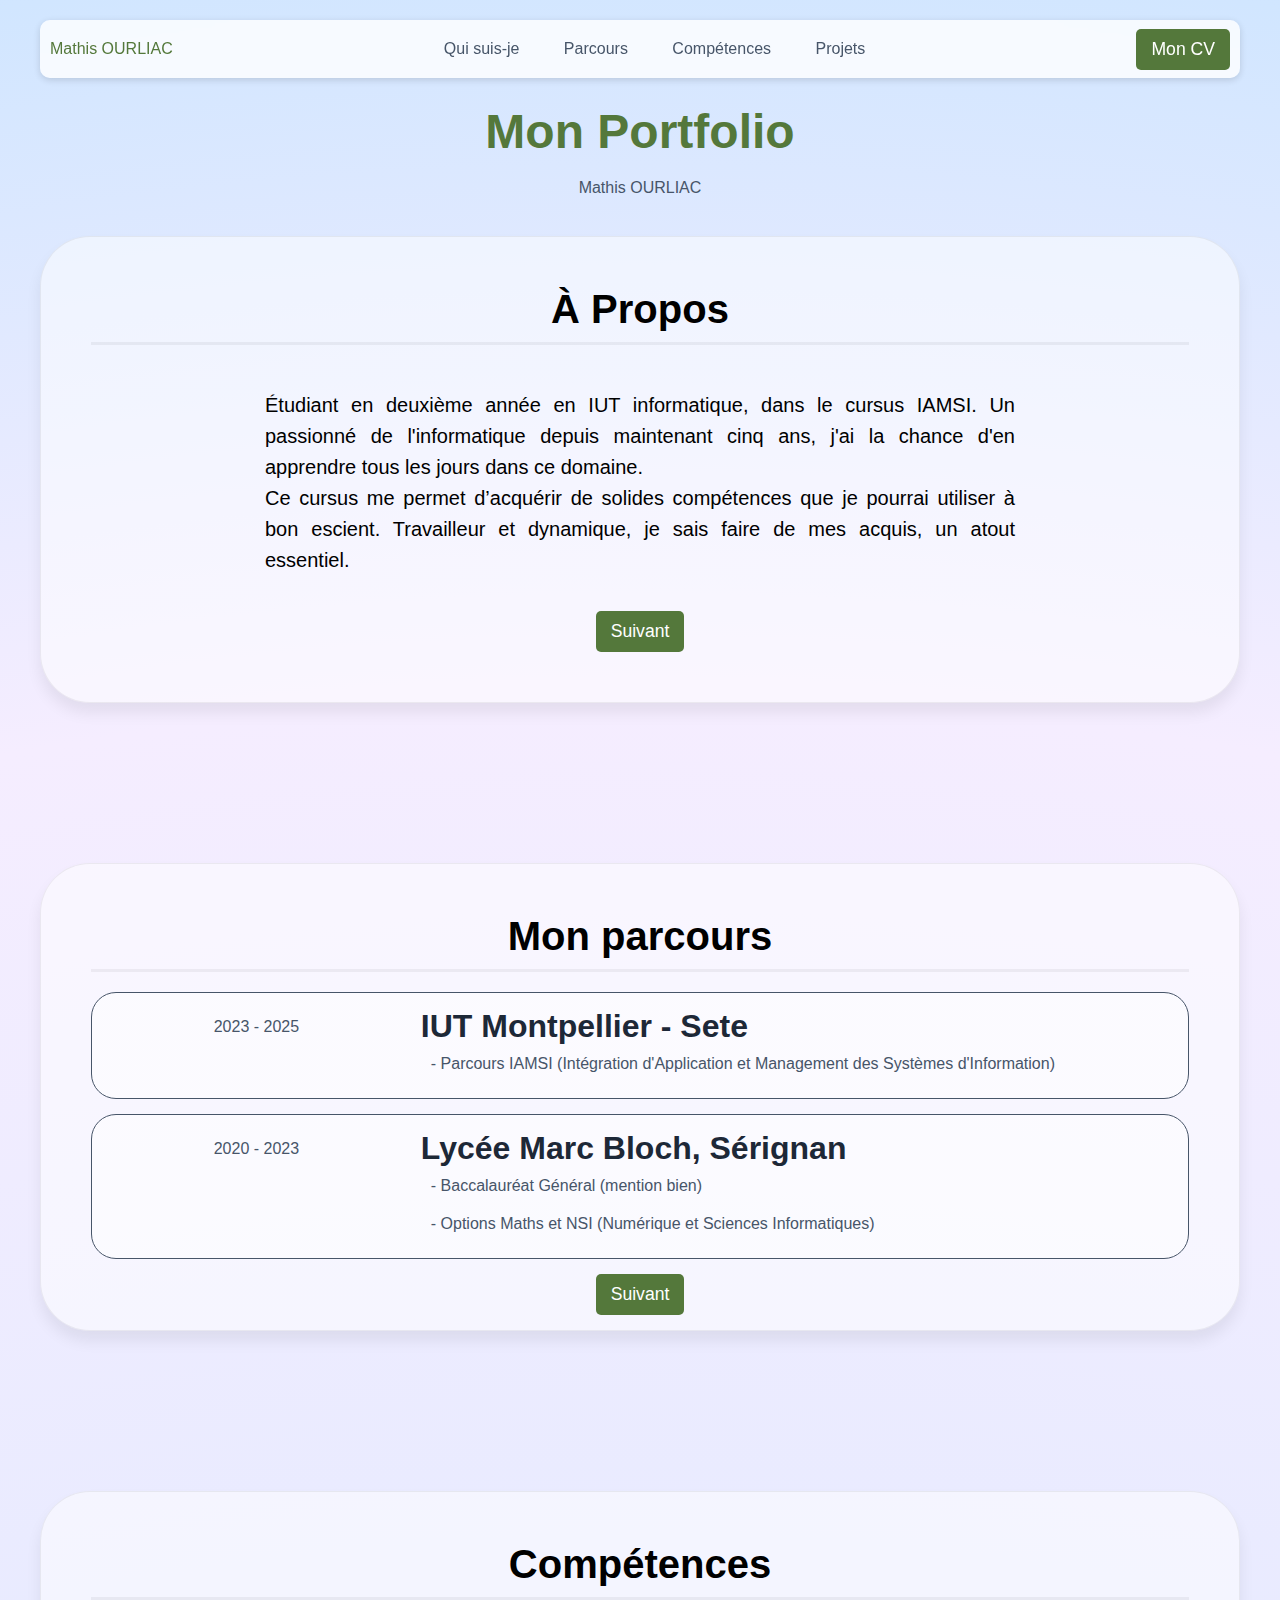
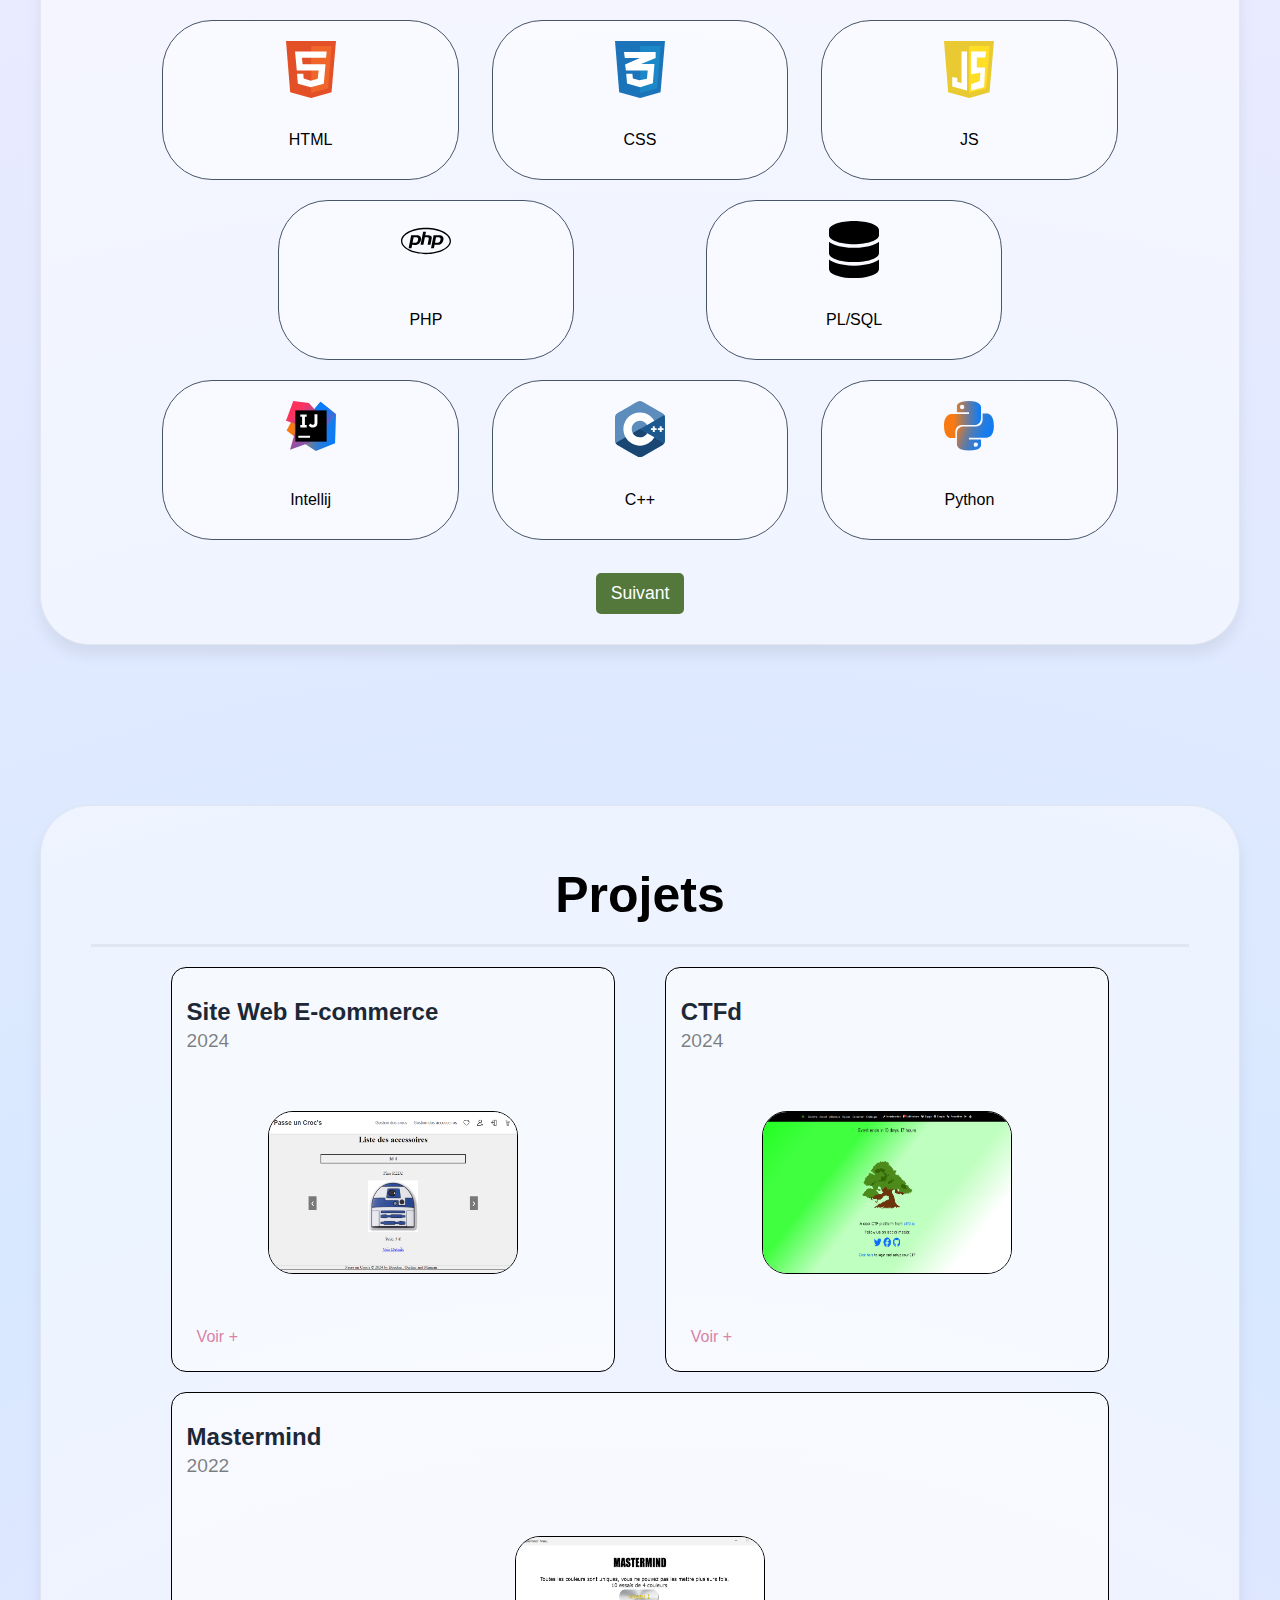
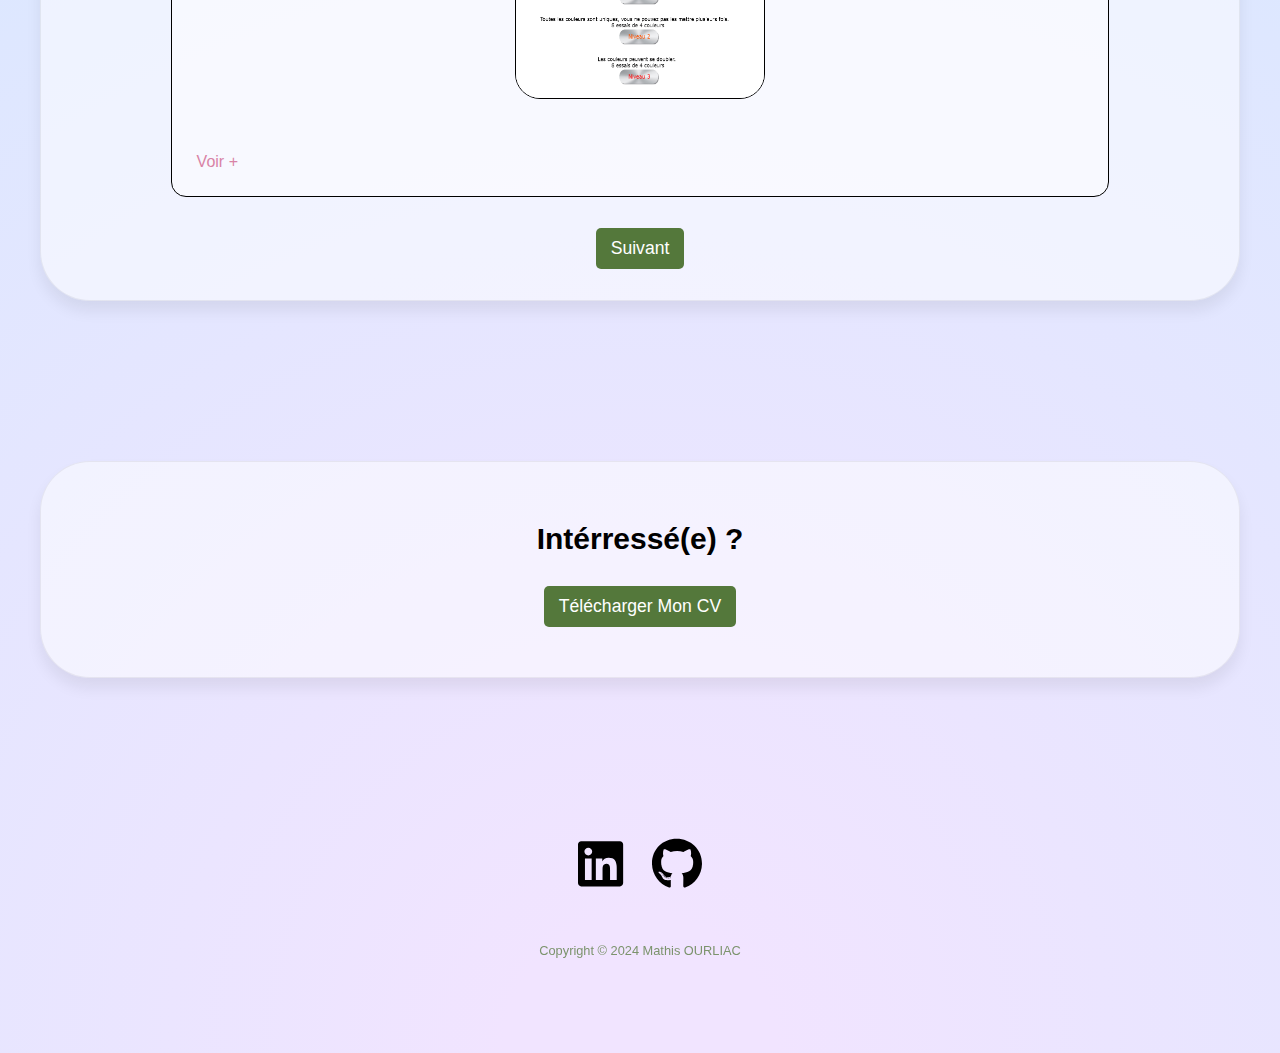
==== commit 042b976d: "ajout des liens et détails" ====
--- a/index.html
+++ b/index.html
@@ -54,9 +54,9 @@
                 <div id="ikn33u">2023 - 2025</div>
             </div>
             <div id="i1vto9" class="gjs-grid-column"><h1 id="izorbw" class="gjs-heading">IUT Montpellier - Sete</h1>
-                <div id="iotozj">- Insert your text here</div>
-                <div id="iyp3zh">- Insert your text here</div>
-                <div id="iic0pk">- Insert your text here</div>
+                <div id="iotozj">- Parcours IAMSI  (Intégration d'Application et Management des Systèmes d'Information)</div>
+                <!-- <div id="iyp3zh">- Insert your text here</div> !-->
+                <!-- <div id="iic0pk">- Insert your text here</div> !-->
             </div>
         </div>
         <div id="igwkpa" class="gjs-grid-row">
@@ -64,9 +64,9 @@
                 <div id="i1jd4h">2020 - 2023</div>
             </div>
             <div id="ilh0sl" class="gjs-grid-column"><h1 id="iofgti" class="gjs-heading">Lycée Marc Bloch, Sérignan</h1>
-                <div id="i0ybnz">- Insert your text here</div>
-                <div id="iizi2i">- Insert your text here</div>
-                <div id="i4zi26">- Insert your text here</div>
+                <div id="i0ybnz">- Baccalauréat Général (mention bien)</div>
+                <div id="iizi2i">- Options Maths et NSI (Numérique et Sciences Informatiques)</div>
+                <!-- <div id="i4zi26">- Insert your text here</div> !-->
             </div>
         </div>
         <a href="#ir94jv" id="i0dmcj" class="gjs-button">Suivant</a></div>
@@ -272,22 +272,7 @@
                 <div id="igvwhf" class="gjs-grid-row">
                     <div id="ib67ey" class="gjs-grid-column">
                         <div data-type-icon="" id="ikgcfk" class="gjs-icon">
-                            <svg viewBox="0 0 256 255" xmlns="http://www.w3.org/2000/svg">
-                                <defs>
-                                    <linearGradient x1="12.959%" y1="12.039%" x2="79.639%" y2="78.201%" id="a-2">
-                                        <stop stop-color="#387EB8" offset="0%"></stop>
-                                        <stop stop-color="#366994" offset="100%"></stop>
-                                    </linearGradient>
-                                    <linearGradient x1="19.128%" y1="20.579%" x2="90.742%" y2="88.429%" id="b-2">
-                                        <stop stop-color="#FFE052" offset="0%"></stop>
-                                        <stop stop-color="#FFC331" offset="100%"></stop>
-                                    </linearGradient>
-                                </defs>
-                                <path d="M126.916.072c-64.832 0-60.784 28.115-60.784 28.115l.072 29.128h61.868v8.745H41.631S.145 61.355.145 126.77c0 65.417 36.21 63.097 36.21 63.097h21.61v-30.356s-1.165-36.21 35.632-36.21h61.362s34.475.557 34.475-33.319V33.97S194.67.072 126.916.072zM92.802 19.66a11.12 11.12 0 0 1 11.13 11.13 11.12 11.12 0 0 1-11.13 11.13 11.12 11.12 0 0 1-11.13-11.13 11.12 11.12 0 0 1 11.13-11.13z"
-                                      fill="url(#a)"></path>
-                                <path d="M128.757 254.126c64.832 0 60.784-28.115 60.784-28.115l-.072-29.127H127.6v-8.745h86.441s41.486 4.705 41.486-60.712c0-65.416-36.21-63.096-36.21-63.096h-21.61v30.355s1.165 36.21-35.632 36.21h-61.362s-34.475-.557-34.475 33.32v56.013s-5.235 33.897 62.518 33.897zm34.114-19.586a11.12 11.12 0 0 1-11.13-11.13 11.12 11.12 0 0 1 11.13-11.131 11.12 11.12 0 0 1 11.13 11.13 11.12 11.12 0 0 1-11.13 11.13z"
-                                      fill="url(#b)"></path>
-                            </svg>
+                            <svg viewBox="0 0 256 255" xmlns="http://www.w3.org/2000/svg" preserveAspectRatio="xMinYMin meet"><defs><linearGradient x1="12.959%" y1="12.039%" x2="79.639%" y2="78.201%" id="a"><stop stop-color="#387EB8" offset="0%"/><stop stop-color="#366994" offset="100%"/></linearGradient><linearGradient x1="19.128%" y1="20.579%" x2="90.742%" y2="88.429%" id="b"><stop stop-color="#FFE052" offset="0%"/><stop stop-color="#FFC331" offset="100%"/></linearGradient></defs><path d="M126.916.072c-64.832 0-60.784 28.115-60.784 28.115l.072 29.128h61.868v8.745H41.631S.145 61.355.145 126.77c0 65.417 36.21 63.097 36.21 63.097h21.61v-30.356s-1.165-36.21 35.632-36.21h61.362s34.475.557 34.475-33.319V33.97S194.67.072 126.916.072zM92.802 19.66a11.12 11.12 0 0 1 11.13 11.13 11.12 11.12 0 0 1-11.13 11.13 11.12 11.12 0 0 1-11.13-11.13 11.12 11.12 0 0 1 11.13-11.13z" fill="url(#a)"/><path d="M128.757 254.126c64.832 0 60.784-28.115 60.784-28.115l-.072-29.127H127.6v-8.745h86.441s41.486 4.705 41.486-60.712c0-65.416-36.21-63.096-36.21-63.096h-21.61v30.355s1.165 36.21-35.632 36.21h-61.362s-34.475-.557-34.475 33.32v56.013s-5.235 33.897 62.518 33.897zm34.114-19.586a11.12 11.12 0 0 1-11.13-11.13 11.12 11.12 0 0 1 11.13-11.131 11.12 11.12 0 0 1 11.13 11.13 11.12 11.12 0 0 1-11.13 11.13z" fill="url(#b)"/></svg>
                         </div>
                     </div>
                 </div>
@@ -315,11 +300,13 @@
                     </div>
                 </div>
                 <div id="ilj0wm" class="gjs-grid-row">
-                    <div id="i7vyoh" class="gjs-grid-column"><a id="iog11k" class="gjs-link-box"><img
-                            src="https://source.unsplash.com/random/200x200/?profile,person,business" id="idaqoi"/></a>
-                    </div>
-                </div>
-                <a id="ii0jpe" class="gjs-link">Voir +</a></div>
+                    <div id="i7vyoh" class="gjs-grid-column">
+                        <a href="eCommerce.html" id="iog11k" class="gjs-link-box">
+                            <img src="img/eCommerce/accueil.png" id="idaqoi"/>
+                        </a>
+                    </div>
+                </div>
+                <a href="eCommerce.html" id="ii0jpe" class="gjs-link">Voir +</a></div>
             <div id="iz20hh" class="gjs-grid-column testimonial-item">
                 <div class="gjs-grid-row">
                     <div class="gjs-grid-column"><h4 id="ihk5nw" class="gjs-heading">CTFd</h4>
@@ -354,34 +341,37 @@
             </div>
         </div>
         <div id="i0h9ea" class="gjs-grid-row">
-            <div id="i77uyl" class="gjs-grid-column"><a href="#igczn8" id="i3euwv" class="gjs-button">Suivant</a></div>
+            <div id="i77uyl" class="gjs-grid-column">
+                <a href="#igczn8" id="i3euwv" class="gjs-button">Suivant</a>
+            </div>
         </div>
     </div>
 </div>
 <div id="igczn8" class="gjs-grid-row">
     <div id="imdzch" class="gjs-grid-column">
         <div id="ixf1bc">Intérressé(e) ?</div>
-        <a href="pdf/CV_OURLIAC_MATHIS.pdf" id="i4si3" download="CV-OURLIAC-STAGE" class="gjs-button">Télécharger Mon
-            CV</a>
+        <a href="pdf/CV_OURLIAC_MATHIS.pdf" id="i4si3" download="CV-OURLIAC-STAGE" class="gjs-button">Télécharger Mon CV</a>
     </div>
 </div>
 <div id="iv3be5" class="gjs-grid-row">
     <div id="ilriti" class="gjs-grid-column">
         <div id="im0rle" class="gjs-grid-row">
-            <div id="iotp6j" class="gjs-grid-column"><a href="/" id="iih6cv" class="gjs-link-box">
-            </a><a id="i4c0ur" class="gjs-link-box">
-                <div data-type-icon="" id="io2x4h" class="gjs-icon">
-                    <svg xmlns="http://www.w3.org/2000/svg" viewBox="0 0 496 512">
-                        <path d="M416 32H31.9C14.3 32 0 46.5 0 64.3v383.4C0 465.5 14.3 480 31.9 480H416c17.6 0 32-14.5 32-32.3V64.3c0-17.8-14.4-32.3-32-32.3zM135.4 416H69V202.2h66.5V416zm-33.2-243c-21.3 0-38.5-17.3-38.5-38.5S80.9 96 102.2 96c21.2 0 38.5 17.3 38.5 38.5 0 21.3-17.2 38.5-38.5 38.5zm282.1 243h-66.4V312c0-24.8-.5-56.7-34.5-56.7-34.6 0-39.9 27-39.9 54.9V416h-66.4V202.2h63.7v29.2h.9c8.9-16.8 30.6-34.5 62.9-34.5 67.2 0 79.7 44.3 79.7 101.9V416z"></path>
-                    </svg>
-                </div>
-            </a><a id="ie1yq9" class="gjs-link-box">
-                <div data-type-icon="" id="ipffur" class="gjs-icon">
-                    <svg xmlns="http://www.w3.org/2000/svg" viewBox="0 0 496 512">
-                        <path d="M165.9 397.4c0 2-2.3 3.6-5.2 3.6-3.3 .3-5.6-1.3-5.6-3.6 0-2 2.3-3.6 5.2-3.6 3-.3 5.6 1.3 5.6 3.6zm-31.1-4.5c-.7 2 1.3 4.3 4.3 4.9 2.6 1 5.6 0 6.2-2s-1.3-4.3-4.3-5.2c-2.6-.7-5.5 .3-6.2 2.3zm44.2-1.7c-2.9 .7-4.9 2.6-4.6 4.9 .3 2 2.9 3.3 5.9 2.6 2.9-.7 4.9-2.6 4.6-4.6-.3-1.9-3-3.2-5.9-2.9zM244.8 8C106.1 8 0 113.3 0 252c0 110.9 69.8 205.8 169.5 239.2 12.8 2.3 17.3-5.6 17.3-12.1 0-6.2-.3-40.4-.3-61.4 0 0-70 15-84.7-29.8 0 0-11.4-29.1-27.8-36.6 0 0-22.9-15.7 1.6-15.4 0 0 24.9 2 38.6 25.8 21.9 38.6 58.6 27.5 72.9 20.9 2.3-16 8.8-27.1 16-33.7-55.9-6.2-112.3-14.3-112.3-110.5 0-27.5 7.6-41.3 23.6-58.9-2.6-6.5-11.1-33.3 2.6-67.9 20.9-6.5 69 27 69 27 20-5.6 41.5-8.5 62.8-8.5s42.8 2.9 62.8 8.5c0 0 48.1-33.6 69-27 13.7 34.7 5.2 61.4 2.6 67.9 16 17.7 25.8 31.5 25.8 58.9 0 96.5-58.9 104.2-114.8 110.5 9.2 7.9 17 22.9 17 46.4 0 33.7-.3 75.4-.3 83.6 0 6.5 4.6 14.4 17.3 12.1C428.2 457.8 496 362.9 496 252 496 113.3 383.5 8 244.8 8zM97.2 352.9c-1.3 1-1 3.3 .7 5.2 1.6 1.6 3.9 2.3 5.2 1 1.3-1 1-3.3-.7-5.2-1.6-1.6-3.9-2.3-5.2-1zm-10.8-8.1c-.7 1.3 .3 2.9 2.3 3.9 1.6 1 3.6 .7 4.3-.7 .7-1.3-.3-2.9-2.3-3.9-2-.6-3.6-.3-4.3 .7zm32.4 35.6c-1.6 1.3-1 4.3 1.3 6.2 2.3 2.3 5.2 2.6 6.5 1 1.3-1.3 .7-4.3-1.3-6.2-2.2-2.3-5.2-2.6-6.5-1zm-11.4-14.7c-1.6 1-1.6 3.6 0 5.9 1.6 2.3 4.3 3.3 5.6 2.3 1.6-1.3 1.6-3.9 0-6.2-1.4-2.3-4-3.3-5.6-2z"></path>
-                    </svg>
-                </div>
-            </a></div>
+            <div id="iotp6j" class="gjs-grid-column">
+                <a href="https://linkedin.com/in/mathis-ourliac-8a80372ab" id="i4c0ur" class="gjs-link-box">
+                    <div data-type-icon="" id="io2x4h" class="gjs-icon">
+                        <svg xmlns="http://www.w3.org/2000/svg" viewBox="0 0 496 512">
+                            <path d="M416 32H31.9C14.3 32 0 46.5 0 64.3v383.4C0 465.5 14.3 480 31.9 480H416c17.6 0 32-14.5 32-32.3V64.3c0-17.8-14.4-32.3-32-32.3zM135.4 416H69V202.2h66.5V416zm-33.2-243c-21.3 0-38.5-17.3-38.5-38.5S80.9 96 102.2 96c21.2 0 38.5 17.3 38.5 38.5 0 21.3-17.2 38.5-38.5 38.5zm282.1 243h-66.4V312c0-24.8-.5-56.7-34.5-56.7-34.6 0-39.9 27-39.9 54.9V416h-66.4V202.2h63.7v29.2h.9c8.9-16.8 30.6-34.5 62.9-34.5 67.2 0 79.7 44.3 79.7 101.9V416z"></path>
+                        </svg>
+                    </div>
+                </a>
+                <a href="https://github.com/Mathis4x3" id="ie1yq9" class="gjs-link-box">
+                    <div data-type-icon="" id="ipffur" class="gjs-icon">
+                        <svg xmlns="http://www.w3.org/2000/svg" viewBox="0 0 496 512">
+                            <path d="M165.9 397.4c0 2-2.3 3.6-5.2 3.6-3.3 .3-5.6-1.3-5.6-3.6 0-2 2.3-3.6 5.2-3.6 3-.3 5.6 1.3 5.6 3.6zm-31.1-4.5c-.7 2 1.3 4.3 4.3 4.9 2.6 1 5.6 0 6.2-2s-1.3-4.3-4.3-5.2c-2.6-.7-5.5 .3-6.2 2.3zm44.2-1.7c-2.9 .7-4.9 2.6-4.6 4.9 .3 2 2.9 3.3 5.9 2.6 2.9-.7 4.9-2.6 4.6-4.6-.3-1.9-3-3.2-5.9-2.9zM244.8 8C106.1 8 0 113.3 0 252c0 110.9 69.8 205.8 169.5 239.2 12.8 2.3 17.3-5.6 17.3-12.1 0-6.2-.3-40.4-.3-61.4 0 0-70 15-84.7-29.8 0 0-11.4-29.1-27.8-36.6 0 0-22.9-15.7 1.6-15.4 0 0 24.9 2 38.6 25.8 21.9 38.6 58.6 27.5 72.9 20.9 2.3-16 8.8-27.1 16-33.7-55.9-6.2-112.3-14.3-112.3-110.5 0-27.5 7.6-41.3 23.6-58.9-2.6-6.5-11.1-33.3 2.6-67.9 20.9-6.5 69 27 69 27 20-5.6 41.5-8.5 62.8-8.5s42.8 2.9 62.8 8.5c0 0 48.1-33.6 69-27 13.7 34.7 5.2 61.4 2.6 67.9 16 17.7 25.8 31.5 25.8 58.9 0 96.5-58.9 104.2-114.8 110.5 9.2 7.9 17 22.9 17 46.4 0 33.7-.3 75.4-.3 83.6 0 6.5 4.6 14.4 17.3 12.1C428.2 457.8 496 362.9 496 252 496 113.3 383.5 8 244.8 8zM97.2 352.9c-1.3 1-1 3.3 .7 5.2 1.6 1.6 3.9 2.3 5.2 1 1.3-1 1-3.3-.7-5.2-1.6-1.6-3.9-2.3-5.2-1zm-10.8-8.1c-.7 1.3 .3 2.9 2.3 3.9 1.6 1 3.6 .7 4.3-.7 .7-1.3-.3-2.9-2.3-3.9-2-.6-3.6-.3-4.3 .7zm32.4 35.6c-1.6 1.3-1 4.3 1.3 6.2 2.3 2.3 5.2 2.6 6.5 1 1.3-1.3 .7-4.3-1.3-6.2-2.2-2.3-5.2-2.6-6.5-1zm-11.4-14.7c-1.6 1-1.6 3.6 0 5.9 1.6 2.3 4.3 3.3 5.6 2.3 1.6-1.3 1.6-3.9 0-6.2-1.4-2.3-4-3.3-5.6-2z"></path>
+                        </svg>
+                    </div>
+                </a>
+            </div>
         </div>
         <div id="it6g1v" class="gjs-text-blue">Copyright © 2024 Mathis OURLIAC</div>
     </div>
--- a/css/index.css
+++ b/css/index.css
@@ -229,11 +229,6 @@
 #im0rle {
     flex-direction:column;
 }
-#iih6cv {
-    display:block;
-    padding-top:0px;
-    padding-bottom:0px;
-}
 #iotp6j {
     align-self:center;
 }
